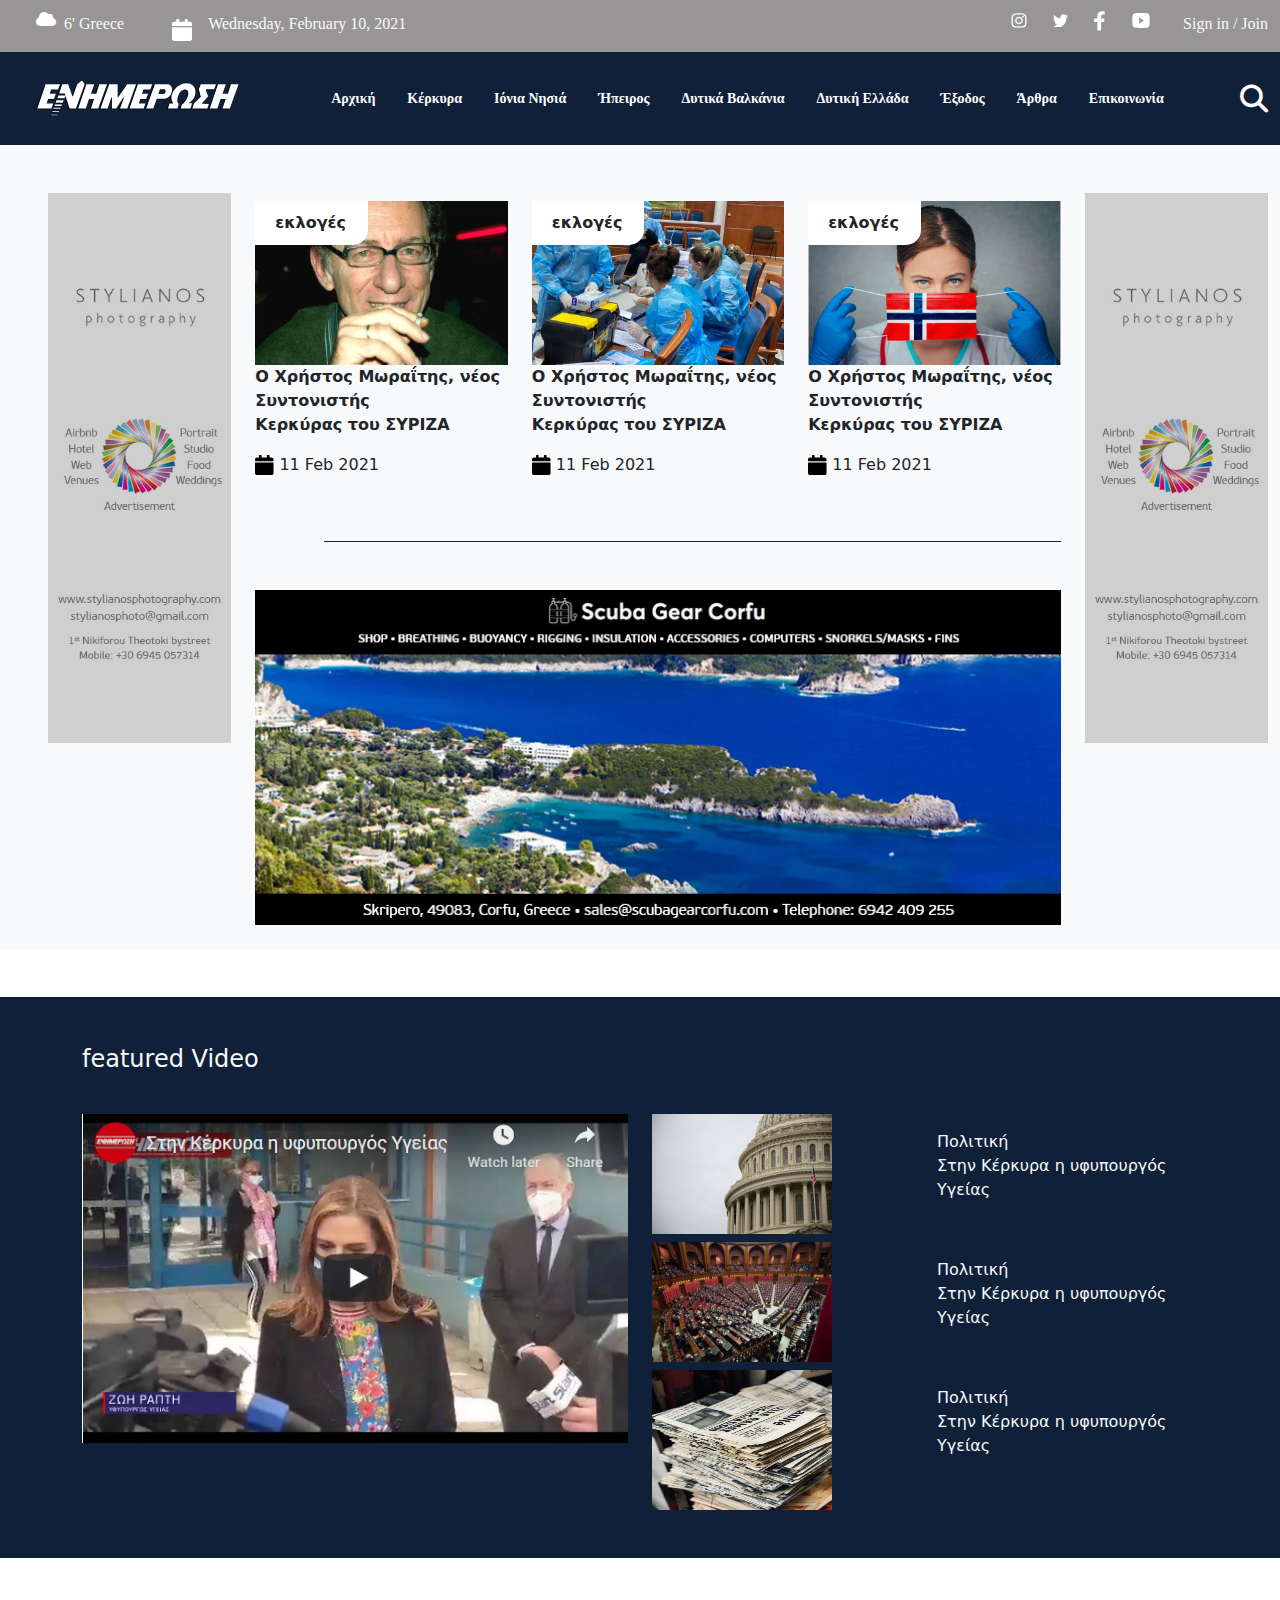
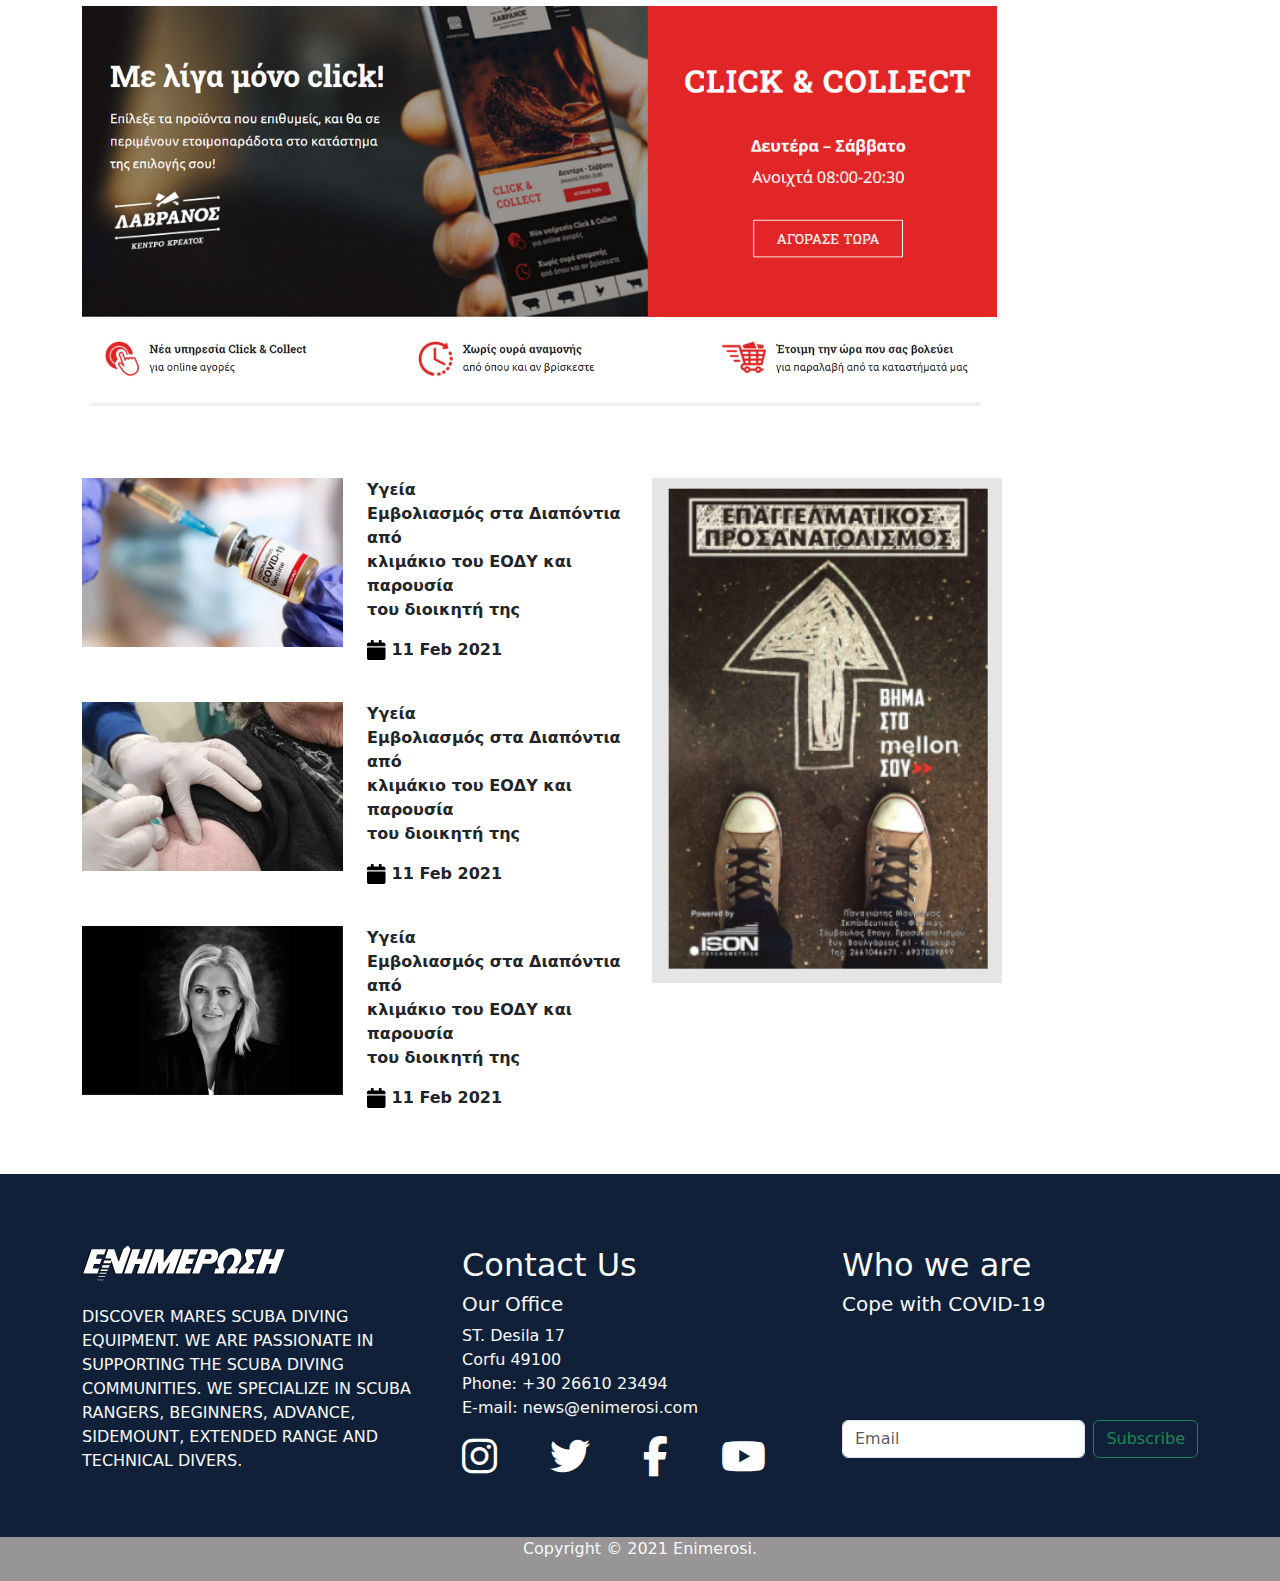
==== index.html @ fe77b01f "new project" ====
<!DOCTYPE html>
<html lang="en">
  <head>
    <meta charset="utf-8" />
    <meta name="viewport" content="width=device-width, initial-scale=1" />
    <title>ENHMEPAEH</title>
    <link href="./css/bootstrap.min.css" rel="stylesheet" />
    <link rel="stylesheet" href="./css/all.min.css" />
    <link rel="stylesheet" href="./css/style.min.css" />
  </head>
  <body>
    <!-- !TOP NAV -->
    <div class="container-fluid top-navbar">
      <div class="row pt-2">
        <div class="col-md-12 col-sm-12 d-flex justify-content-between">
          <div class="col-md-8 col-sm-12 d-flex justify-content-start ps-4">
            <div class="d-flex">
              <span
                ><i class="fa-solid fa-cloud" style="color: #ffffff"></i
              ></span>
              <p class="text-light text-sm-2 ms-2 pt-1">6' Greece</p>
            </div>

            <div class="d-flex ms-5">
              <img src="./images/calander.svg" class="img-fluid align-item-center" alt="">
              <p class="text-light ms-3 pt-1">Wednesday, February 10, 2021</p>
            </div>
          </div>

          <div class="col-md-4 justify-content-end d-md-flex d-none">
            <div class="d-flex justify-content-end">
              <span class="me-4">
                <svg
                  width="20"
                  height="15"
                  viewBox="0 0 22 22"
                  fill="none"
                  xmlns="http://www.w3.org/2000/svg"
                >
                  <path
                    d="M11.0047 5.60937C7.88147 5.60937 5.36228 8.01406 5.36228 10.9953C5.36228 13.9766 7.88147 16.3812 11.0047 16.3812C14.1279 16.3812 16.6471 13.9766 16.6471 10.9953C16.6471 8.01406 14.1279 5.60937 11.0047 5.60937ZM11.0047 14.4969C8.98638 14.4969 7.33638 12.9266 7.33638 10.9953C7.33638 9.06406 8.98147 7.49375 11.0047 7.49375C13.0279 7.49375 14.673 9.06406 14.673 10.9953C14.673 12.9266 13.023 14.4969 11.0047 14.4969ZM18.194 5.38906C18.194 6.0875 17.6047 6.64531 16.8779 6.64531C16.1462 6.64531 15.5618 6.08281 15.5618 5.38906C15.5618 4.69531 16.1511 4.13281 16.8779 4.13281C17.6047 4.13281 18.194 4.69531 18.194 5.38906ZM21.931 6.66406C21.8475 4.98125 21.4449 3.49062 20.1533 2.2625C18.8667 1.03437 17.3051 0.65 15.5422 0.565625C13.7252 0.467187 8.27924 0.467187 6.46228 0.565625C4.70424 0.645312 3.14263 1.02969 1.85112 2.25781C0.559598 3.48594 0.16183 4.97656 0.0734375 6.65937C-0.0296875 8.39375 -0.0296875 13.5922 0.0734375 15.3266C0.15692 17.0094 0.559598 18.5 1.85112 19.7281C3.14263 20.9562 4.69933 21.3406 6.46228 21.425C8.27924 21.5234 13.7252 21.5234 15.5422 21.425C17.3051 21.3453 18.8667 20.9609 20.1533 19.7281C21.44 18.5 21.8426 17.0094 21.931 15.3266C22.0342 13.5922 22.0342 8.39843 21.931 6.66406ZM19.5837 17.1875C19.2007 18.1062 18.4592 18.8141 17.4917 19.1844C16.0431 19.7328 12.6056 19.6062 11.0047 19.6062C9.40379 19.6062 5.96138 19.7281 4.51763 19.1844C3.55513 18.8187 2.81362 18.1109 2.42567 17.1875C1.85112 15.8047 1.98371 12.5234 1.98371 10.9953C1.98371 9.46718 1.85603 6.18125 2.42567 4.80312C2.80871 3.88437 3.55022 3.17656 4.51763 2.80625C5.96629 2.25781 9.40379 2.38437 11.0047 2.38437C12.6056 2.38437 16.048 2.2625 17.4917 2.80625C18.4542 3.17187 19.1958 3.87969 19.5837 4.80312C20.1583 6.18593 20.0257 9.46718 20.0257 10.9953C20.0257 12.5234 20.1583 15.8094 19.5837 17.1875Z"
                    fill="white"
                    height="20"
                  />
                </svg>
              </span>
              <span class="me-4">
                <svg
                  width="15"
                  viewBox="0 0 22 20"
                  fill="none"
                  xmlns="http://www.w3.org/2000/svg"
                >
                  <path
                    d="M19.7386 5.11169C19.7525 5.32488 19.7525 5.53811 19.7525 5.7513C19.7525 12.2538 15.2157 19.7462 6.92386 19.7462C4.36928 19.7462 1.9962 18.9391 0 17.5381C0.362957 17.5838 0.711906 17.599 1.08883 17.599C3.19666 17.599 5.13704 16.8224 6.68654 15.4975C4.7043 15.4518 3.04313 14.0356 2.47079 12.0863C2.75 12.132 3.02917 12.1624 3.32234 12.1624C3.72715 12.1624 4.132 12.1015 4.50888 11.995C2.4429 11.5381 0.893363 9.55839 0.893363 7.16753V7.10664C1.49359 7.47213 2.19162 7.70055 2.93141 7.73097C1.71695 6.8477 0.921293 5.34011 0.921293 3.63452C0.921293 2.72083 1.1446 1.88327 1.53549 1.1523C3.75504 4.13707 7.09135 6.08627 10.8324 6.2995C10.7626 5.93402 10.7207 5.55335 10.7207 5.17263C10.7207 2.46194 12.7309 0.253847 15.2296 0.253847C16.5278 0.253847 17.7004 0.847753 18.524 1.80714C19.543 1.59396 20.5202 1.18277 21.3857 0.619331C21.0506 1.76149 20.3387 2.72088 19.4035 3.32997C20.3109 3.22342 21.1903 2.94925 21.9999 2.56858C21.3858 3.54316 20.618 4.41114 19.7386 5.11169Z"
                    fill="white"
                  />
                </svg>
              </span>

              <span class="me-4">
                <svg
                  width="15"
                  height="20"
                  viewBox="0 0 14 25"
                  fill="none"
                  xmlns="http://www.w3.org/2000/svg"
                >
                  <path
                    d="M12.6978 13.7316L13.3823 9.38812H9.10246V6.56953C9.10246 5.38125 9.70032 4.22297 11.6171 4.22297H13.5628V0.524997C13.5628 0.524997 11.7971 0.23156 10.109 0.23156C6.58444 0.23156 4.28063 2.31187 4.28063 6.07781V9.38812H0.362793V13.7316H4.28063V24.2316H9.10246V13.7316H12.6978Z"
                    fill="white"
                  />
                </svg>
              </span>

              <span class="me-4">
                <svg
                  width="20"
                  height="15"
                  viewBox="0 0 22 18"
                  fill="none"
                  xmlns="http://www.w3.org/2000/svg"
                >
                  <path
                    d="M20.9937 2.81639C20.7538 1.7078 20.047 0.834707 19.1495 0.53841C17.5228 3.8147e-06 11 3.8147e-06 11 3.8147e-06C11 3.8147e-06 4.47711 3.8147e-06 2.85037 0.53841C1.95291 0.834754 1.24609 1.7078 1.00619 2.81639C0.570312 4.82578 0.570312 9.01819 0.570312 9.01819C0.570312 9.01819 0.570312 13.2106 1.00619 15.22C1.24609 16.3286 1.95291 17.1653 2.85037 17.4616C4.47711 18 11 18 11 18C11 18 17.5228 18 19.1495 17.4616C20.047 17.1653 20.7538 16.3286 20.9937 15.22C21.4296 13.2106 21.4296 9.01819 21.4296 9.01819C21.4296 9.01819 21.4296 4.82578 20.9937 2.81639ZM8.8666 12.8246V5.2118L14.3184 9.01828L8.8666 12.8246Z"
                    fill="white"
                  />
                </svg>
              </span>
            </div>

            <div class="d-flex ms-2 d-flex">
                <img src="./images/sign-in.svg" class="img-fluid" alt="">
              
              <p class="text-light pt-1">Sign in / Join</p>
            </div>
          </div>
        </div>
      </div>
    </div>

    
<!-- !NAVBAR -->
    <nav class="navbar navbar-expand-lg p-0 ps-4 pt-4 pb-4">
      <div class="container-fluid">
        <a class="navbar-brand" href="#"
          ><img src="./images/logo.svg" class="img-fluid" alt="">
        </a>
        <button
          class="navbar-toggler"
          type="button"
          data-bs-toggle="collapse"
          data-bs-target="#navbarSupportedContent"
          aria-controls="navbarSupportedContent"
          aria-expanded="false"
          aria-label="Toggle navigation"
        >
          <span class="navbar-toggler-icon"
            ><i class="fa-solid fa-bars" style="color: #ffffff"></i
          ></span>
        </button>
        <div class="collapse navbar-collapse" id="navbarSupportedContent">
          <ul class="navbar-nav m-auto mb-2 mb-lg-0">
            <li class="nav-item">
              <a class="nav-link active pe-4" aria-current="page" href="#"
                >Αρχική</a
              >
            </li>
            <li class="nav-item">
              <a class="nav-link active pe-4" aria-current="page" href="#"
                >Κέρκυρα</a
              >
            </li>
            <li class="nav-item">
              <a class="nav-link active pe-4" aria-current="page" href="#"
                >Ιόνια Νησιά</a
              >
            </li>
            <li class="nav-item text-light">
              <a class="nav-link active pe-4" aria-current="page" href="#"
                >Ήπειρος</a
              >
            </li>
            <li class="nav-item text-light">
              <a class="nav-link active pe-4" aria-current="page" href="#"
                >Δυτικά Βαλκάνια</a
              >
            </li>
            <li class="nav-item text-light">
              <a class="nav-link active pe-4" aria-current="page" href="#"
                >Δυτική Ελλάδα</a
              >
            </li>
            <li class="nav-item text-light">
              <a class="nav-link active pe-4" aria-current="page" href="#"
                >Έξοδος</a
              >
            </li>
            <li class="nav-item text-light">
              <a class="nav-link active pe-4" aria-current="page" href="#"
                >Άρθρα</a
              >
            </li>
            <li class="nav-item text-light">
              <a class="nav-link active" aria-current="page" href="#"
                >Επικοινωνία</a
              >
            </li>
          </ul>
          <form class="d-flex search-icon" role="search">
            <!-- <button class="btn btn-outline-success" type="submit">
                SIGN UP FREE
            </button> -->
            <i class="fa-solid fa-magnifying-glass" style="color: #ffffff"></i>
          </form>
        </div>
      </div>
    </nav>

    <!-- !HERO SECTION -->

    <div class="container-fluid bg-light pt-5 ps-5">
      
        <div class="row">
          <div class="side-first-img col-md-2 col-12">
            <img src="./images/side-images.png" class="img-fluid" alt=""/>
            
                
          </div>
          
          <div class="col-md-8 pb-4">
            <div class="row">
                <div class="  col-md-4 pt-2 ">
                    <div class="man-img postion-relative">
                        <img src="./images/man-img.png" class="man-img-img img-fluid " alt="">
                          
                        <p class="man-text postion-absolute">εκλογές</p>
                    </div>
                    

                    <p class="fw-bolder">Ο Χρήστος Μωραΐτης, νέος Συντονιστής <br> Κερκύρας του ΣΥΡΙΖΑ</p>
                    <p> <span>
                        <img src="./images/calander-black.svg" class="img-fluid" alt="">
                        11 Feb 2021</p> </span> 
                </div>
                <div class="doc-img col-md-4 pt-2">
                    
                    <div class="man-img postion-relative">
                        <img src="./images/doctor-group.png" class="img-fluid" alt="">
                          
                        <p class="man-text postion-absolute">εκλογές</p>
                    </div>
                    

                    <p class="fw-bolder">Ο Χρήστος Μωραΐτης, νέος Συντονιστής <br> Κερκύρας του ΣΥΡΙΖΑ</p>
                    <p> <span>
                        <img src="./images/calander-black.svg" class="img-fluid" alt="">
                        11 Feb 2021</p> </span> 

                </div>
                <div class="doc-mask col-md-4 pt-2">
                    
                    <div class="man-img postion-relative">
                        <img src="./images/doctor-mask.png" class="img-fluid" alt="">
                          
                        <p class="man-text postion-absolute">εκλογές</p>
                    </div>
                    

                    <p class="fw-bolder">Ο Χρήστος Μωραΐτης, νέος Συντονιστής <br> Κερκύρας του ΣΥΡΙΖΑ</p>
                    <p> <span>
                        <svg width="19" height="20" viewBox="0 0 19 20" fill="none" xmlns="http://www.w3.org/2000/svg">
                        <path d="M0.496072 7.5H18.024C18.2968 7.5 18.52 7.71094 18.52 7.96875V18.125C18.52 19.1602 17.6312 20 16.5357 20H1.98429C0.888796 20 0 19.1602 0 18.125V7.96875C0 7.71094 0.223232 7.5 0.496072 7.5ZM18.52 5.78125V4.375C18.52 3.33984 17.6312 2.5 16.5357 2.5H14.5514V0.46875C14.5514 0.210938 14.3282 0 14.0554 0H12.4018C12.129 0 11.9057 0.210938 11.9057 0.46875V2.5H6.6143V0.46875C6.6143 0.210938 6.39106 0 6.11822 0H4.46465C4.19181 0 3.96858 0.210938 3.96858 0.46875V2.5H1.98429C0.888796 2.5 0 3.33984 0 4.375V5.78125C0 6.03906 0.223232 6.25 0.496072 6.25H18.024C18.2968 6.25 18.52 6.03906 18.52 5.78125Z" fill="black"/>
                        </svg>
                        11 Feb 2021</p> </span>
                    
                </div>
            </div>
            <div class="row pt-5">
                <div class="col-md-1"></div>
                <div class="col-md-11">

                    <div class="border-top border-dark d-none d-md-block pt-5">
                </div>
            </div>
            </div>
                <div class="row">
                    <div class="beach col-md-12 ">
                    <img src="./images/beach-img.png" class="img-fluid" alt="">
                </div>
            </div>
        </div>
          <div class="col-md-2 d-none d-md-block ">
            <img src="./images/side-images.png" alt="" class="img-fluid" />
          </div>
        </div>
    </div>
</div>

<!--!FEATURED VIDEO -->
<div class="featured-video container-fluid mt-5">
    <div class="container pt-5 pb-5">

        <div class="row justify-content-center">
            <div class="col-md-12">
                <h4 class="text-light">featured Video</h4>
                
                <div class="row pt-4">
                    <div class="iframe col-md-6 justify-content-end pt-2">
                        <img src="./images/fi-ifram-img.png" class="img-fluid" alt="">
                    </div>

                    <div class="col-md-6 ">
                        <div class="ifram-side-img row justify-content-center">
                            <div class="first-img col-md-6 col-sm-6 col-6  pt-2">
                                <img src="./images/fv-first-img.jpeg" class="img-fluid" alt="">
                            </div>
                            <div class="col-md-6 col-sm-6 col-6 pt-4">
                                <p class="text-light">Πολιτική <br> Στην Κέρκυρα η υφυπουργός Υγείας</p>

                            </div>
                        </div>
                        <div class="row justify-content-center">
                            <div class="second-img col-md-6 col-6 pt-2">
                                <img src="./images/fv-second-img.jpeg" class="img-fluid" alt="">
                            </div>
                            <div class="col-md-6 col-6 pt-4">
                                <p class="text-light">Πολιτική <br> Στην Κέρκυρα η υφυπουργός Υγείας</p>

                            </div>
                        </div>
                        <div class="row justify-content-center">
                            <div class="third-img col-md-6 pt-2 col-6">
                                <img src="./images/fv-third-img.jpeg" class="img-fluid" alt="">
                            </div>
                            <div class="col-md-6 col-6 pt-4">
                                <p class="text-light">Πολιτική <br> Στην Κέρκυρα η υφυπουργός Υγείας</p>

                            </div>
                        </div>
                    </div>
                </div>
            </div>
        </div>

           
                
                
        </div>
    </div>

    <!-- !Click & Collect -->
    
<div class="container pt-5">
    <div class="row">
        <div class="col-md-10 col-12">
            <img src="./images/click-n-collect.png" class="img-fluid" alt="">
        </div>
    </div>
</div>    

<!-- TODOborder-top -->
<div class="container border-dark barder-top pt-4 pb-5"></div>

<!-- !Vaccinations -->
<div class="container pb-5">
    <div class="row ">
        <div class="col-md-6">
            <div class="row">
                <div class="col-md-6 col-6">
                    <img src="./images/vaccination.png" class="img-fluid" alt="">
                </div>
                <div class="col-md-6 col-6 fw-bolder">
                    <p>Υγεία <br>
                    Εμβολιασμός στα Διαπόντια από <br> κλιμάκιο του ΕΟΔΥ και παρουσία <br>του διοικητή της</p>
                    
                    <p> <span>
                        <svg width="19" height="20" viewBox="0 0 19 20" fill="none" xmlns="http://www.w3.org/2000/svg">
                        <path d="M0.496072 7.5H18.024C18.2968 7.5 18.52 7.71094 18.52 7.96875V18.125C18.52 19.1602 17.6312 20 16.5357 20H1.98429C0.888796 20 0 19.1602 0 18.125V7.96875C0 7.71094 0.223232 7.5 0.496072 7.5ZM18.52 5.78125V4.375C18.52 3.33984 17.6312 2.5 16.5357 2.5H14.5514V0.46875C14.5514 0.210938 14.3282 0 14.0554 0H12.4018C12.129 0 11.9057 0.210938 11.9057 0.46875V2.5H6.6143V0.46875C6.6143 0.210938 6.39106 0 6.11822 0H4.46465C4.19181 0 3.96858 0.210938 3.96858 0.46875V2.5H1.98429C0.888796 2.5 0 3.33984 0 4.375V5.78125C0 6.03906 0.223232 6.25 0.496072 6.25H18.024C18.2968 6.25 18.52 6.03906 18.52 5.78125Z" fill="black"/>
                        </svg>
                        11 Feb 2021</p> </span>
                </div>
            </div>

            <div class="row pt-4">
                <div class="col-md-6 col-6">
                    <img src="./images/injection.png" class="img-fluid" alt="">
                </div>
                <div class="col-md-6 fw-bolder col-6">
                    <p>Υγεία <br>
                    Εμβολιασμός στα Διαπόντια από <br> κλιμάκιο του ΕΟΔΥ και παρουσία <br>του διοικητή της</p>
                    
                    <p> <span>
                        <svg width="19" height="20" viewBox="0 0 19 20" fill="none" xmlns="http://www.w3.org/2000/svg">
                        <path d="M0.496072 7.5H18.024C18.2968 7.5 18.52 7.71094 18.52 7.96875V18.125C18.52 19.1602 17.6312 20 16.5357 20H1.98429C0.888796 20 0 19.1602 0 18.125V7.96875C0 7.71094 0.223232 7.5 0.496072 7.5ZM18.52 5.78125V4.375C18.52 3.33984 17.6312 2.5 16.5357 2.5H14.5514V0.46875C14.5514 0.210938 14.3282 0 14.0554 0H12.4018C12.129 0 11.9057 0.210938 11.9057 0.46875V2.5H6.6143V0.46875C6.6143 0.210938 6.39106 0 6.11822 0H4.46465C4.19181 0 3.96858 0.210938 3.96858 0.46875V2.5H1.98429C0.888796 2.5 0 3.33984 0 4.375V5.78125C0 6.03906 0.223232 6.25 0.496072 6.25H18.024C18.2968 6.25 18.52 6.03906 18.52 5.78125Z" fill="black"/>
                        </svg>
                        11 Feb 2021</p> </span>
                </div>
            </div>

            <div class="row pt-4">
                <div class="col-md-6 col-6">
                    <img src="./images/female-vaccine.png" class="img-fluid" alt="">
                </div>
                <div class="col-md-6 fw-bolder col-6">
                    <p>Υγεία <br>
                    Εμβολιασμός στα Διαπόντια από <br> κλιμάκιο του ΕΟΔΥ και παρουσία <br>του διοικητή της</p>
                    
                    <p> <span>
                        <svg width="19" height="20" viewBox="0 0 19 20" fill="none" xmlns="http://www.w3.org/2000/svg">
                        <path d="M0.496072 7.5H18.024C18.2968 7.5 18.52 7.71094 18.52 7.96875V18.125C18.52 19.1602 17.6312 20 16.5357 20H1.98429C0.888796 20 0 19.1602 0 18.125V7.96875C0 7.71094 0.223232 7.5 0.496072 7.5ZM18.52 5.78125V4.375C18.52 3.33984 17.6312 2.5 16.5357 2.5H14.5514V0.46875C14.5514 0.210938 14.3282 0 14.0554 0H12.4018C12.129 0 11.9057 0.210938 11.9057 0.46875V2.5H6.6143V0.46875C6.6143 0.210938 6.39106 0 6.11822 0H4.46465C4.19181 0 3.96858 0.210938 3.96858 0.46875V2.5H1.98429C0.888796 2.5 0 3.33984 0 4.375V5.78125C0 6.03906 0.223232 6.25 0.496072 6.25H18.024C18.2968 6.25 18.52 6.03906 18.52 5.78125Z" fill="black"/>
                        </svg>
                        11 Feb 2021</p> </span>
                </div>
            </div>
        </div>
        <div class="img-sign col-md-6 col-12 col-sm-12">
            <img src="./images/shoes-with-sign.png" class="img-fluid" alt="">
        </div>
    </div>
</div>

<!-- !footer links -->
<div class=" footer-links container-fluid pt-5 pb-5">
    <div class="container">

        <div class="row">
            <div class="col-md-4 pt-4">
                <span><svg
                    width="203"
                    height="35"
                    viewBox="0 0 203 35"
                    fill="none"
                    xmlns="http://www.w3.org/2000/svg"
                    >
                    <path
                    opacity="0.8"
                    d="M20.7176 9.21743L22.7763 3.86434H8.36901L0 28.1518H14.1319L15.9152 23.2117H9.32949L10.8407 18.6846H16.6035L18.5245 13.4692H12.4863L13.8598 9.07976L20.7176 9.21743Z"
                  fill="black"
                />
                <path
                opacity="0.8"
                d="M112.924 9.21743L114.983 3.86434H100.576L92.2065 28.1518H106.338L108.122 23.2117H101.536L103.047 18.6846H108.81L110.731 13.4692H104.693L106.066 9.07976L112.924 9.21743Z"
                fill="black"
                />
                <path
                  opacity="0.8"
                  d="M40.8877 28.1518H48.4819L51.7283 18.5469H56.8061L53.6045 28.1518H60.9234L69.7022 3.86434H62.0183L59.0024 13.4692H53.6493L56.9438 3.86434H49.1222L40.8877 28.1518Z"
                  fill="black"
                />
                <path
                opacity="0.8"
                d="M172.474 28.1518H180.068L183.315 18.5469H188.393L185.191 28.1518H192.51L201.289 3.86434H193.605L190.589 13.4692H185.236L188.53 3.86434H180.709L172.474 28.1518Z"
                fill="black"
                />
                <path
                  opacity="0.8"
                  d="M63.1519 28.1518L71.8987 3.86434H80.3381V16.8661H80.8536L89.9077 3.86434H98.757L90.0102 28.1518H82.7041L86.7189 17.484H85.8192L78.8974 28.1518H74.5752L74.6776 17.071H74.095L70.253 28.1518H63.1519Z"
                  fill="black"
                />
                <path
                  opacity="0.8"
                  d="M134.372 6.84184C133.831 5.53238 132.636 3.9828 130.011 3.86434H117.592L108.88 28.1518H115.946L119.513 18.4605H125.891C128.128 18.4832 130.29 17.6506 131.935 16.1329C133.334 14.8138 134.57 12.768 134.781 9.62084C134.858 8.67541 134.717 7.72504 134.372 6.84184ZM128.289 11.0936C128.224 11.4862 128.11 11.8692 127.949 12.2333C127.748 12.7155 127.395 13.119 126.944 13.3827C126.589 13.5805 126.188 13.683 125.782 13.6805L121.159 13.7221L122.667 8.80442H126.259C126.549 8.80046 126.838 8.85921 127.104 8.97667C127.37 9.09413 127.607 9.26753 127.8 9.48508C127.993 9.70262 128.137 9.9592 128.222 10.2373C128.307 10.5154 128.33 10.8086 128.292 11.0968L128.289 11.0936Z"
                  fill="black"
                />
                <path
                opacity="0.8"
                  d="M132.342 23.0068L130.696 28.1518H140.119L141.332 24.2426V23.0068C141.332 23.0068 139.478 21.979 140.096 18.6174C140.096 18.6174 141.057 10.8663 146.41 9.36471C146.891 9.21675 147.397 9.16547 147.898 9.21383C148.399 9.26218 148.886 9.40921 149.33 9.64645C150.61 10.3732 151.865 12.1597 150.316 16.5587C149.191 19.667 147.16 22.3668 144.486 24.3098L143.458 28.1518H153.2L154.846 22.9427H151.689L151.894 22.2576C151.894 22.2576 160.442 17.7081 157.567 8.13849C157.182 6.8513 156.385 5.72637 155.297 4.93688C152.951 3.24323 148.171 1.30626 141.111 5.64764C140.602 5.96088 140.123 6.32102 139.68 6.72338C137.439 8.7628 131.269 15.3421 135.704 22.677L135.636 23.0196H132.342V23.0068Z"
                  fill="black"
                />
                <path
                  opacity="0.8"
                  d="M170.005 28.1518H154.913L156.696 23.1444L163.487 16.3506L161.566 8.80443L163.487 3.86434H178.65L176.934 8.80443H168.978L168.36 9.69768L170.899 16.008L164.723 22.7987V23.487L171.584 23.5542L170.005 28.1518Z"
                  fill="black"
                />
                <path
                  opacity="0.8"
                  d="M47.336 3.86434L38.6244 28.1518H32.314L28.4593 16.3186L28.1135 15.2557L28.1039 15.2237L28.0655 15.1148L27.4411 13.1938H21.8159L24.9727 3.86434H30.9405L35.0578 16.008H35.6757L39.9274 3.86434L43.9743 0.64032H45.0724L47.336 3.86434Z"
                  fill="black"
                />
                <path
                  opacity="0.8"
                  d="M28.488 15.1148L28.4272 15.2557L27.7164 16.8725L27.2266 17.9963H19.9653L21.0347 15.1148H28.488Z"
                  fill="black"
                />
                <path
                  opacity="0.8"
                  d="M26.4037 19.9877L25.3856 22.3889H18.3389L19.2289 19.9877H26.4037Z"
                  fill="black"
                />
                <path
                  opacity="0.8"
                  d="M24.6622 24.1049L24.0539 25.5456H17.1704L17.7019 24.1049H24.6622Z"
                  fill="black"
                  />
                <path
                opacity="0.8"
                  d="M23.3015 27.3289L22.8341 28.4271H16.1011L16.5077 27.3289H23.3015Z"
                  fill="black"
                />
                <path
                  opacity="0.8"
                  d="M21.9472 30.5306L21.483 31.4494H14.9165L15.3231 30.5306H21.9472Z"
                  fill="black"
                />
                <path
                  opacity="0.8"
                  d="M20.3239 34.3725L19.9653 35H13.5845L13.8982 34.3725H20.3239Z"
                  fill="black"
                />
                <path
                  opacity="0.8"
                  d="M28.8146 13.3539L28.4592 16.3186L28.1135 15.2557L27.4731 16.8725L28.1039 15.2237L28.1455 15.1148L28.8146 13.3539Z"
                  fill="black"
                />
                <path
                d="M21.9984 8.57711L24.057 3.22402H9.64977L1.28076 27.5114H15.4127L17.196 22.5714H10.6103L12.1214 18.0443H17.8843L19.8053 12.8289H13.767L15.1405 8.43944L21.9984 8.57711Z"
                fill="white"
                />
                <path
                  d="M114.204 8.57711L116.263 3.22402H101.856L93.4868 27.5114H107.619L109.402 22.5714H102.816L104.327 18.0443H110.09L112.011 12.8289H105.973L107.347 8.43944L114.204 8.57711Z"
                  fill="white"
                />
                <path
                d="M42.1685 27.5114H49.7627L53.0091 17.9066H58.0869L54.8852 27.5114H62.2041L70.983 3.22402H63.2991L60.2832 12.8289H54.9301L58.2245 3.22402H50.403L42.1685 27.5114Z"
                  fill="white"
                />
                <path
                  d="M173.754 27.5114H181.349L184.595 17.9066H189.673L186.471 27.5114H193.79L202.569 3.22402H194.885L191.869 12.8289H186.516L189.81 3.22402H181.989L173.754 27.5114Z"
                  fill="white"
                />
                <path
                  d="M64.4326 27.5114L73.1794 3.22402H81.6189V16.2258H82.1343L91.1885 3.22402H100.038L91.2909 27.5114H83.9849L87.9997 16.8437H87.1L80.1781 27.5114H75.856L75.9584 16.4307H75.3757L71.5338 27.5114H64.4326Z"
                  fill="white"
                />
                <path
                  d="M135.652 6.20152C135.111 4.89206 133.917 3.34248 131.292 3.22402H118.873L110.161 27.5114H117.227L120.794 17.8202H127.171C129.409 17.8428 131.571 17.0103 133.216 15.4926C134.615 14.1735 135.851 12.1277 136.062 8.98052C136.138 8.03509 135.998 7.08472 135.652 6.20152ZM129.569 10.4533C129.505 10.8459 129.391 11.2289 129.23 11.593C129.029 12.0752 128.676 12.4787 128.225 12.7424C127.869 12.9401 127.469 13.0427 127.062 13.0402L122.439 13.0818L123.947 8.1641H127.539C127.83 8.16014 128.118 8.21889 128.384 8.33635C128.65 8.45381 128.888 8.62721 129.081 8.84476C129.274 9.0623 129.418 9.31888 129.502 9.597C129.587 9.87513 129.611 10.1683 129.573 10.4565L129.569 10.4533Z"
                  fill="white"
                />
                <path
                  d="M133.623 22.3664L131.977 27.5114H141.399L142.613 23.6023V22.3664C142.613 22.3664 140.759 21.3387 141.377 17.977C141.377 17.977 142.337 10.2259 147.691 8.72438C148.172 8.57643 148.678 8.52515 149.179 8.5735C149.68 8.62186 150.166 8.76889 150.61 9.00612C151.891 9.73289 153.146 11.5194 151.597 15.9184C150.471 19.0267 148.441 21.7265 145.766 23.6695L144.739 27.5114H154.481L156.127 22.3024H152.97L153.175 21.6173C153.175 21.6173 161.723 17.0678 158.848 7.49817C158.463 6.21097 157.665 5.08605 156.578 4.29656C154.231 2.60291 149.451 0.665934 142.392 5.00732C141.882 5.32056 141.403 5.6807 140.961 6.08305C138.72 8.12248 132.55 14.7018 136.984 22.0367L136.917 22.3792H133.623V22.3664Z"
                  fill="white"
                />
                <path
                  d="M171.286 27.5114H156.194L157.977 22.5041L164.768 15.7103L162.847 8.16411L164.768 3.22402H179.931L178.215 8.16411H170.259L169.641 9.05736L172.179 15.3677L166.004 22.1583V22.8467L172.865 22.9139L171.286 27.5114Z"
                  fill="white"
                />
                <path
                  d="M48.6162 3.22402L39.9046 27.5114H33.5943L29.7395 15.6783L29.3938 14.6153L29.3842 14.5833L29.3457 14.4745L28.7214 12.5535H23.0962L26.253 3.22402H32.2208L36.3381 15.3677H36.956L41.2077 3.22402L45.2545 0H46.3527L48.6162 3.22402Z"
                  fill="white"
                />
                <path
                  d="M29.7688 14.4745L29.7079 14.6154L28.9972 16.2322L28.5073 17.3559H21.2461L22.3154 14.4745H29.7688Z"
                  fill="white"
                />
                <path
                  d="M27.6845 19.3473L26.6664 21.7485H19.6196L20.5097 19.3473H27.6845Z"
                  fill="white"
                />
                <path
                  d="M25.9429 23.4646L25.3346 24.9053H18.4512L18.9826 23.4646H25.9429Z"
                  fill="white"
                />
                <path
                  d="M24.5818 26.6886L24.1143 27.7868H17.3813L17.788 26.6886H24.5818Z"
                  fill="white"
                />
                <path
                  d="M23.228 29.8902L22.7638 30.8091H16.1973L16.6039 29.8902H23.228Z"
                  fill="white"
                />
                <path
                  d="M21.6041 33.7322L21.2456 34.3597H14.8647L15.1785 33.7322H21.6041Z"
                  fill="white"
                />
                <path
                  d="M30.0949 12.7136L29.7395 15.6783L29.3937 14.6154L28.7534 16.2322L29.3841 14.5833L29.4258 14.4745L30.0949 12.7136Z"
                  fill="white"
                />
              </svg></span>
              <p class="text-light fw- pt-4">DISCOVER MARES SCUBA DIVING <br> EQUIPMENT. WE ARE PASSIONATE IN <br> SUPPORTING THE SCUBA DIVING <br> COMMUNITIES. WE SPECIALIZE IN SCUBA <br> RANGERS, BEGINNERS, ADVANCE, <br> SIDEMOUNT, EXTENDED RANGE AND <br> TECHNICAL DIVERS.</p>
        </div>
        <div class="col-md-4 text-light pt-4">
            <h2 class=" ">Contact Us</h2>
            <h5>Our Office</h5>
            <p>ST. Desila 17 <br>Corfu 49100 <br> Phone: +30 26610 23494 <br>E-mail: news@enimerosi.com</p>
            <span>
                <i class="fa-brands fa-instagram pe-5 fs-1" style="color: #ffffff;"></i>
                <i class="fa-brands fa-twitter pe-5 fs-1" style="color: #ffffff;"></i>
                <i class="fa-brands fa-facebook-f pe-5 fs-1" style="color: #ffffff;"></i>
                <i class="fa-brands fa-youtube fs-1" style="color: #ffffff;"></i>

            </span>

        </div>
        <div class="col-md-4 text-light pt-4">
            <h2 >Who we are</h2>
            <h5 class="pb-5">Cope with COVID-19</h5>
            <span>
                  <form class="d-flex pt-5" role="search">
                    <input class="form-control me-2 pe-0 ms-0" type="Email" placeholder="Email" aria-label="Search">
                    <button class="btn btn-outline-success" type="submit">Subscribe</button>
                  </form>
                </span>
        </div>
    </div>
</div>
</div>

<!-- !footer -->
<div class="footer container-fluid pb-1">
    <p class="text-light justify-content-center text-center">Copyright © 2021 Εnimerosi.</p>

</div>
<script src="./JS/bootstrap.js">

</script>
  </body>
  </html>
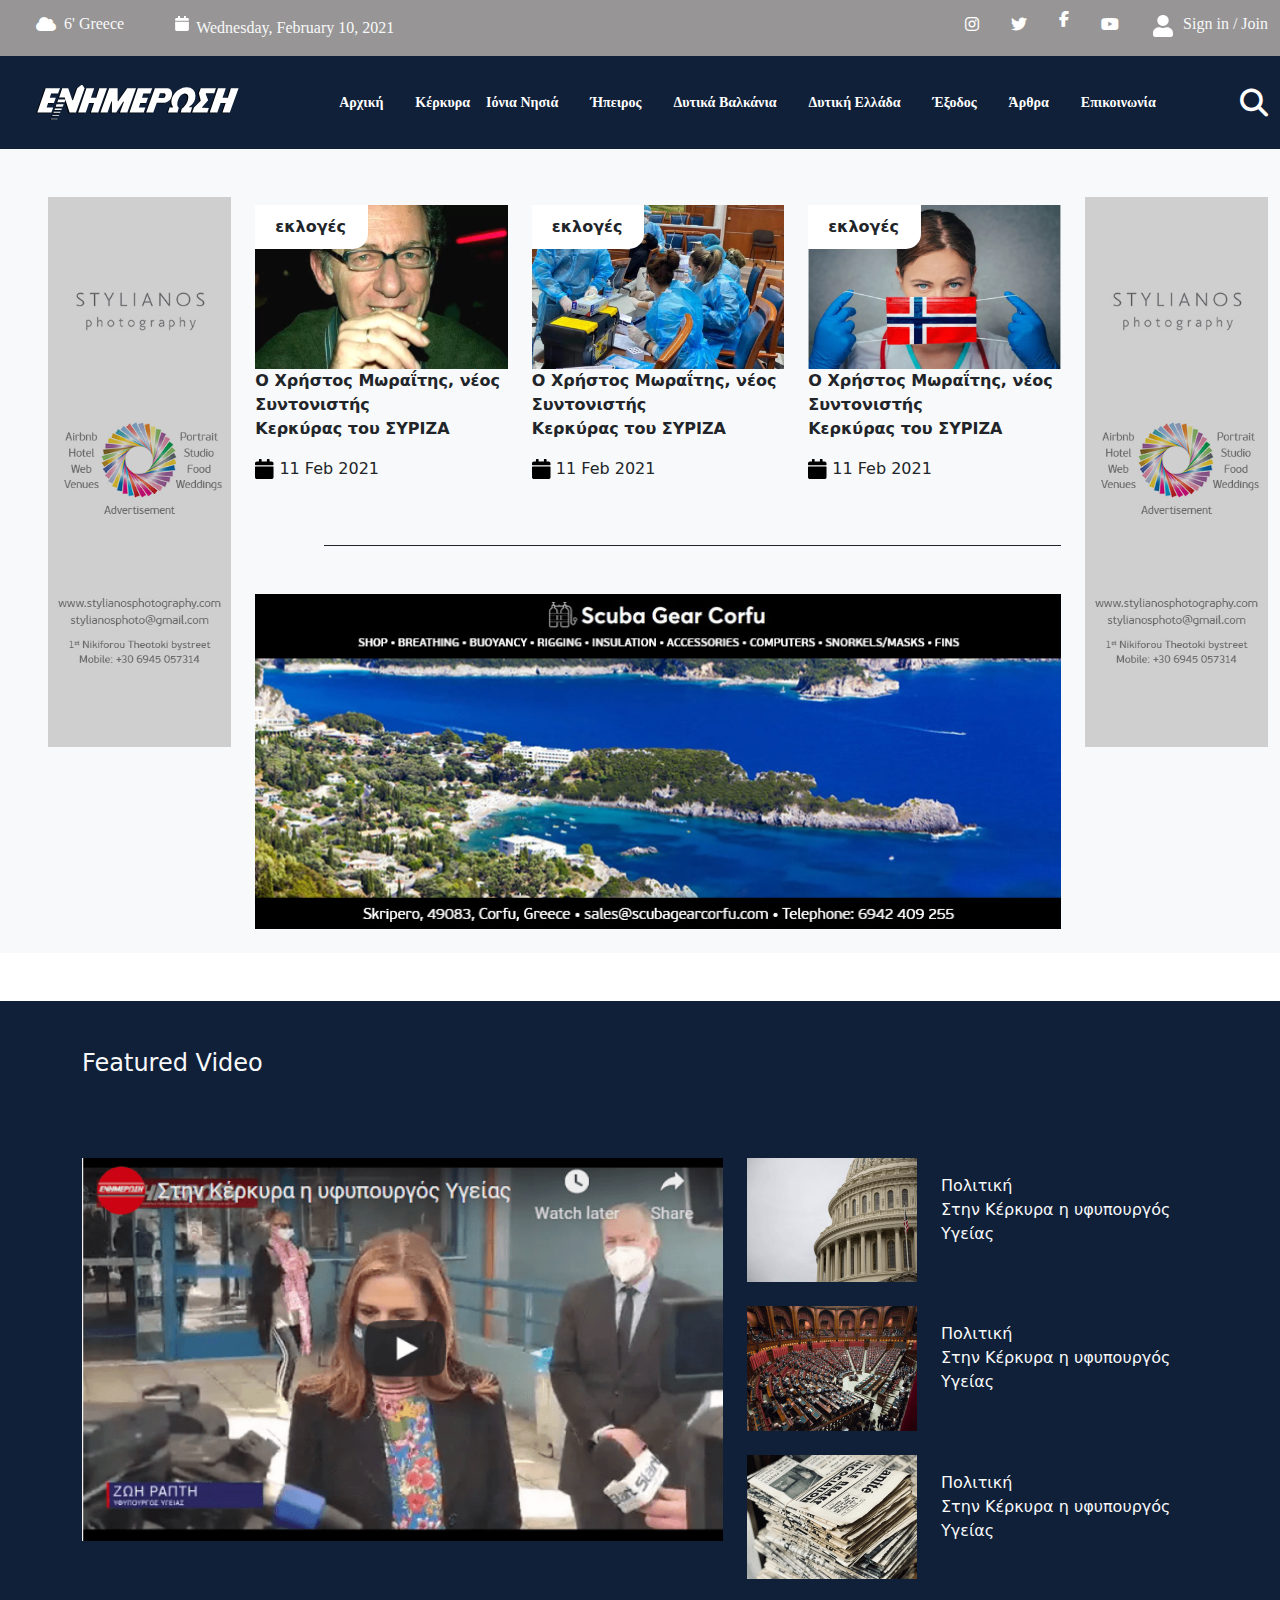
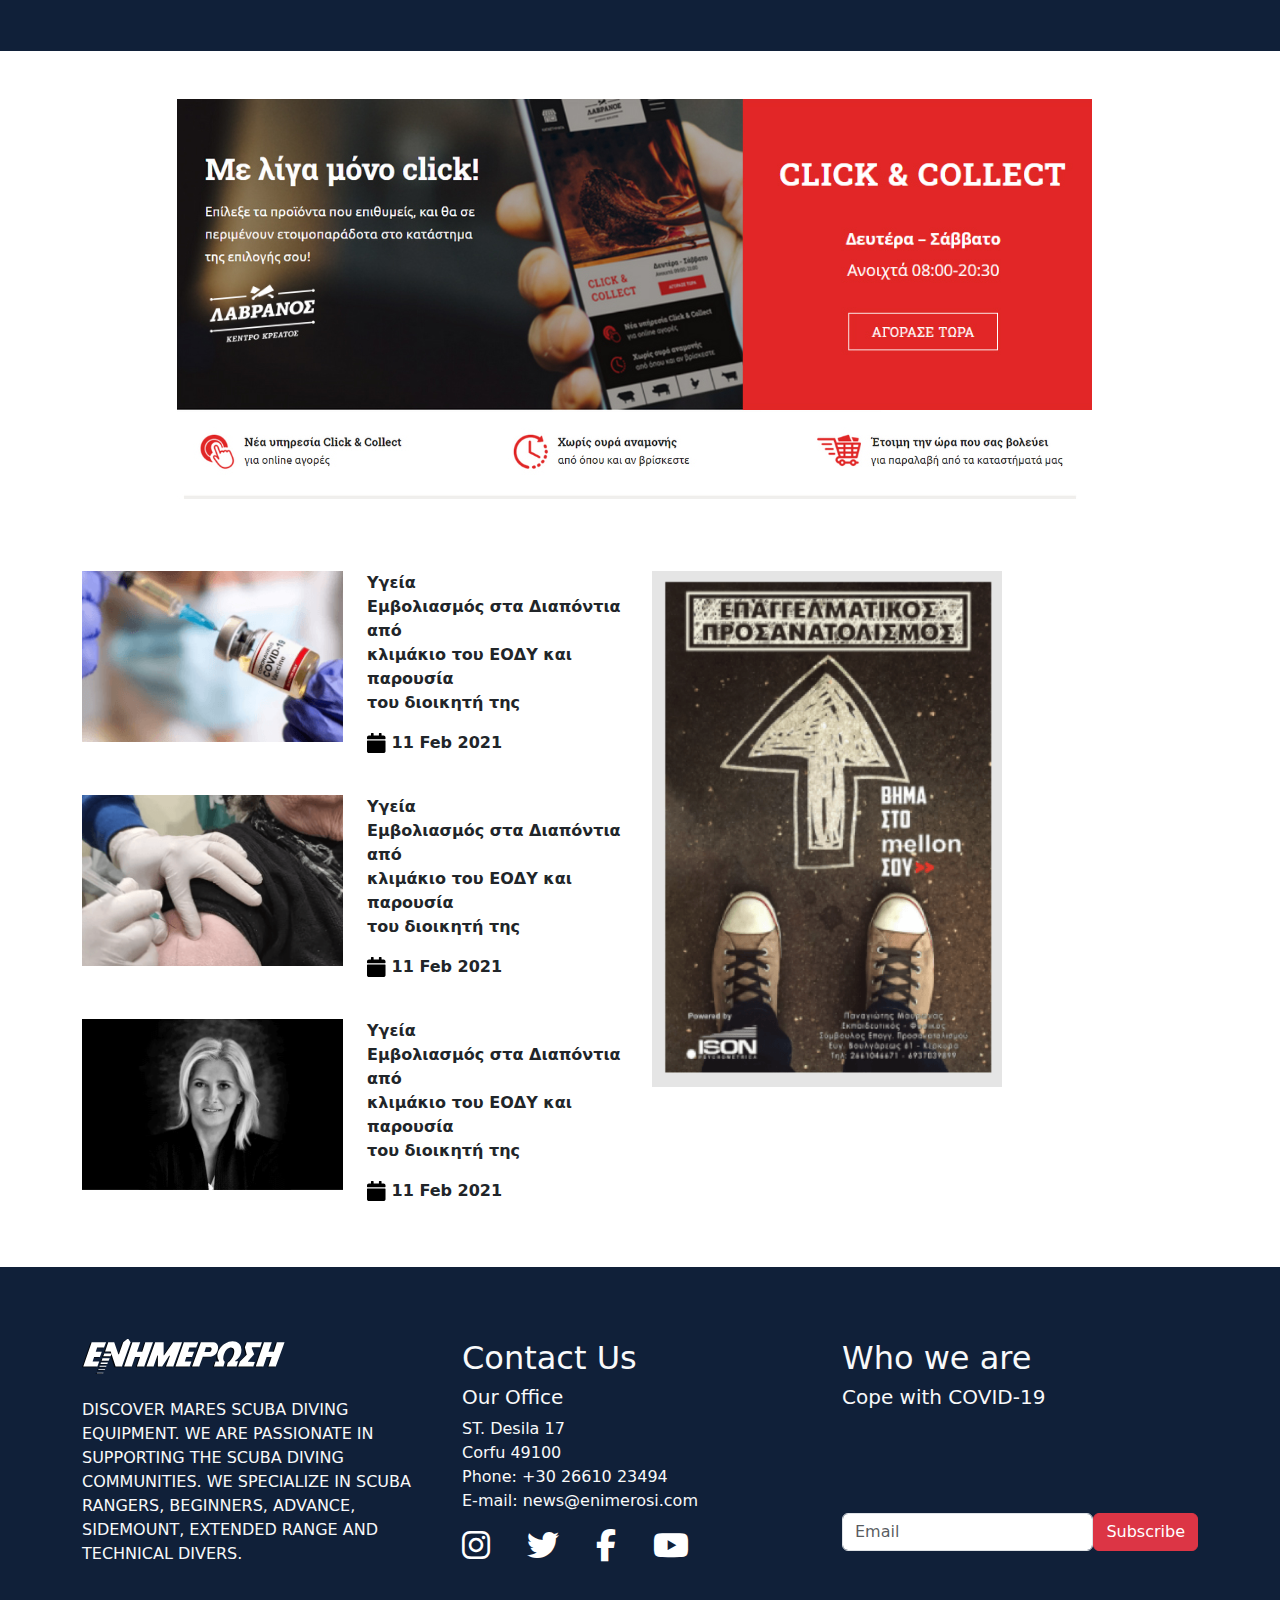
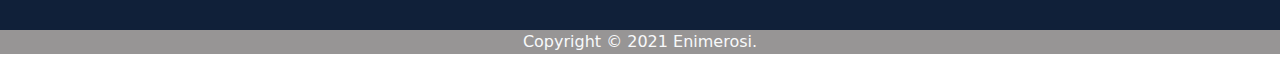
==== commit c0070c1b: "This is some changing in top navbar and css" ====
--- a/index.html
+++ b/index.html
@@ -1,580 +1,418 @@
 <!DOCTYPE html>
 <html lang="en">
-  <head>
+
+<head>
     <meta charset="utf-8" />
     <meta name="viewport" content="width=device-width, initial-scale=1" />
     <title>ENHMEPAEH</title>
     <link href="./css/bootstrap.min.css" rel="stylesheet" />
     <link rel="stylesheet" href="./css/all.min.css" />
     <link rel="stylesheet" href="./css/style.min.css" />
-  </head>
-  <body>
+</head>
+
+<body>
     <!-- !TOP NAV -->
     <div class="container-fluid top-navbar">
-      <div class="row pt-2">
-        <div class="col-md-12 col-sm-12 d-flex justify-content-between">
-          <div class="col-md-8 col-sm-12 d-flex justify-content-start ps-4">
-            <div class="d-flex">
-              <span
-                ><i class="fa-solid fa-cloud" style="color: #ffffff"></i
-              ></span>
-              <p class="text-light text-sm-2 ms-2 pt-1">6' Greece</p>
-            </div>
-
-            <div class="d-flex ms-5">
-              <img src="./images/calander.svg" class="img-fluid align-item-center" alt="">
-              <p class="text-light ms-3 pt-1">Wednesday, February 10, 2021</p>
-            </div>
-          </div>
-
-          <div class="col-md-4 justify-content-end d-md-flex d-none">
-            <div class="d-flex justify-content-end">
-              <span class="me-4">
-                <svg
-                  width="20"
-                  height="15"
-                  viewBox="0 0 22 22"
-                  fill="none"
-                  xmlns="http://www.w3.org/2000/svg"
-                >
-                  <path
-                    d="M11.0047 5.60937C7.88147 5.60937 5.36228 8.01406 5.36228 10.9953C5.36228 13.9766 7.88147 16.3812 11.0047 16.3812C14.1279 16.3812 16.6471 13.9766 16.6471 10.9953C16.6471 8.01406 14.1279 5.60937 11.0047 5.60937ZM11.0047 14.4969C8.98638 14.4969 7.33638 12.9266 7.33638 10.9953C7.33638 9.06406 8.98147 7.49375 11.0047 7.49375C13.0279 7.49375 14.673 9.06406 14.673 10.9953C14.673 12.9266 13.023 14.4969 11.0047 14.4969ZM18.194 5.38906C18.194 6.0875 17.6047 6.64531 16.8779 6.64531C16.1462 6.64531 15.5618 6.08281 15.5618 5.38906C15.5618 4.69531 16.1511 4.13281 16.8779 4.13281C17.6047 4.13281 18.194 4.69531 18.194 5.38906ZM21.931 6.66406C21.8475 4.98125 21.4449 3.49062 20.1533 2.2625C18.8667 1.03437 17.3051 0.65 15.5422 0.565625C13.7252 0.467187 8.27924 0.467187 6.46228 0.565625C4.70424 0.645312 3.14263 1.02969 1.85112 2.25781C0.559598 3.48594 0.16183 4.97656 0.0734375 6.65937C-0.0296875 8.39375 -0.0296875 13.5922 0.0734375 15.3266C0.15692 17.0094 0.559598 18.5 1.85112 19.7281C3.14263 20.9562 4.69933 21.3406 6.46228 21.425C8.27924 21.5234 13.7252 21.5234 15.5422 21.425C17.3051 21.3453 18.8667 20.9609 20.1533 19.7281C21.44 18.5 21.8426 17.0094 21.931 15.3266C22.0342 13.5922 22.0342 8.39843 21.931 6.66406ZM19.5837 17.1875C19.2007 18.1062 18.4592 18.8141 17.4917 19.1844C16.0431 19.7328 12.6056 19.6062 11.0047 19.6062C9.40379 19.6062 5.96138 19.7281 4.51763 19.1844C3.55513 18.8187 2.81362 18.1109 2.42567 17.1875C1.85112 15.8047 1.98371 12.5234 1.98371 10.9953C1.98371 9.46718 1.85603 6.18125 2.42567 4.80312C2.80871 3.88437 3.55022 3.17656 4.51763 2.80625C5.96629 2.25781 9.40379 2.38437 11.0047 2.38437C12.6056 2.38437 16.048 2.2625 17.4917 2.80625C18.4542 3.17187 19.1958 3.87969 19.5837 4.80312C20.1583 6.18593 20.0257 9.46718 20.0257 10.9953C20.0257 12.5234 20.1583 15.8094 19.5837 17.1875Z"
-                    fill="white"
-                    height="20"
-                  />
-                </svg>
-              </span>
-              <span class="me-4">
-                <svg
-                  width="15"
-                  viewBox="0 0 22 20"
-                  fill="none"
-                  xmlns="http://www.w3.org/2000/svg"
-                >
-                  <path
-                    d="M19.7386 5.11169C19.7525 5.32488 19.7525 5.53811 19.7525 5.7513C19.7525 12.2538 15.2157 19.7462 6.92386 19.7462C4.36928 19.7462 1.9962 18.9391 0 17.5381C0.362957 17.5838 0.711906 17.599 1.08883 17.599C3.19666 17.599 5.13704 16.8224 6.68654 15.4975C4.7043 15.4518 3.04313 14.0356 2.47079 12.0863C2.75 12.132 3.02917 12.1624 3.32234 12.1624C3.72715 12.1624 4.132 12.1015 4.50888 11.995C2.4429 11.5381 0.893363 9.55839 0.893363 7.16753V7.10664C1.49359 7.47213 2.19162 7.70055 2.93141 7.73097C1.71695 6.8477 0.921293 5.34011 0.921293 3.63452C0.921293 2.72083 1.1446 1.88327 1.53549 1.1523C3.75504 4.13707 7.09135 6.08627 10.8324 6.2995C10.7626 5.93402 10.7207 5.55335 10.7207 5.17263C10.7207 2.46194 12.7309 0.253847 15.2296 0.253847C16.5278 0.253847 17.7004 0.847753 18.524 1.80714C19.543 1.59396 20.5202 1.18277 21.3857 0.619331C21.0506 1.76149 20.3387 2.72088 19.4035 3.32997C20.3109 3.22342 21.1903 2.94925 21.9999 2.56858C21.3858 3.54316 20.618 4.41114 19.7386 5.11169Z"
-                    fill="white"
-                  />
-                </svg>
-              </span>
-
-              <span class="me-4">
-                <svg
-                  width="15"
-                  height="20"
-                  viewBox="0 0 14 25"
-                  fill="none"
-                  xmlns="http://www.w3.org/2000/svg"
-                >
-                  <path
-                    d="M12.6978 13.7316L13.3823 9.38812H9.10246V6.56953C9.10246 5.38125 9.70032 4.22297 11.6171 4.22297H13.5628V0.524997C13.5628 0.524997 11.7971 0.23156 10.109 0.23156C6.58444 0.23156 4.28063 2.31187 4.28063 6.07781V9.38812H0.362793V13.7316H4.28063V24.2316H9.10246V13.7316H12.6978Z"
-                    fill="white"
-                  />
-                </svg>
-              </span>
-
-              <span class="me-4">
-                <svg
-                  width="20"
-                  height="15"
-                  viewBox="0 0 22 18"
-                  fill="none"
-                  xmlns="http://www.w3.org/2000/svg"
-                >
-                  <path
-                    d="M20.9937 2.81639C20.7538 1.7078 20.047 0.834707 19.1495 0.53841C17.5228 3.8147e-06 11 3.8147e-06 11 3.8147e-06C11 3.8147e-06 4.47711 3.8147e-06 2.85037 0.53841C1.95291 0.834754 1.24609 1.7078 1.00619 2.81639C0.570312 4.82578 0.570312 9.01819 0.570312 9.01819C0.570312 9.01819 0.570312 13.2106 1.00619 15.22C1.24609 16.3286 1.95291 17.1653 2.85037 17.4616C4.47711 18 11 18 11 18C11 18 17.5228 18 19.1495 17.4616C20.047 17.1653 20.7538 16.3286 20.9937 15.22C21.4296 13.2106 21.4296 9.01819 21.4296 9.01819C21.4296 9.01819 21.4296 4.82578 20.9937 2.81639ZM8.8666 12.8246V5.2118L14.3184 9.01828L8.8666 12.8246Z"
-                    fill="white"
-                  />
-                </svg>
-              </span>
-            </div>
-
-            <div class="d-flex ms-2 d-flex">
-                <img src="./images/sign-in.svg" class="img-fluid" alt="">
-              
-              <p class="text-light pt-1">Sign in / Join</p>
-            </div>
-          </div>
-        </div>
-      </div>
-    </div>
-
-    
-<!-- !NAVBAR -->
-    <nav class="navbar navbar-expand-lg p-0 ps-4 pt-4 pb-4">
-      <div class="container-fluid">
-        <a class="navbar-brand" href="#"
-          ><img src="./images/logo.svg" class="img-fluid" alt="">
-        </a>
-        <button
-          class="navbar-toggler"
-          type="button"
-          data-bs-toggle="collapse"
-          data-bs-target="#navbarSupportedContent"
-          aria-controls="navbarSupportedContent"
-          aria-expanded="false"
-          aria-label="Toggle navigation"
-        >
-          <span class="navbar-toggler-icon"
-            ><i class="fa-solid fa-bars" style="color: #ffffff"></i
-          ></span>
-        </button>
-        <div class="collapse navbar-collapse" id="navbarSupportedContent">
-          <ul class="navbar-nav m-auto mb-2 mb-lg-0">
-            <li class="nav-item">
-              <a class="nav-link active pe-4" aria-current="page" href="#"
-                >Αρχική</a
-              >
-            </li>
-            <li class="nav-item">
-              <a class="nav-link active pe-4" aria-current="page" href="#"
-                >Κέρκυρα</a
-              >
-            </li>
-            <li class="nav-item">
-              <a class="nav-link active pe-4" aria-current="page" href="#"
-                >Ιόνια Νησιά</a
-              >
-            </li>
-            <li class="nav-item text-light">
-              <a class="nav-link active pe-4" aria-current="page" href="#"
-                >Ήπειρος</a
-              >
-            </li>
-            <li class="nav-item text-light">
-              <a class="nav-link active pe-4" aria-current="page" href="#"
-                >Δυτικά Βαλκάνια</a
-              >
-            </li>
-            <li class="nav-item text-light">
-              <a class="nav-link active pe-4" aria-current="page" href="#"
-                >Δυτική Ελλάδα</a
-              >
-            </li>
-            <li class="nav-item text-light">
-              <a class="nav-link active pe-4" aria-current="page" href="#"
-                >Έξοδος</a
-              >
-            </li>
-            <li class="nav-item text-light">
-              <a class="nav-link active pe-4" aria-current="page" href="#"
-                >Άρθρα</a
-              >
-            </li>
-            <li class="nav-item text-light">
-              <a class="nav-link active" aria-current="page" href="#"
-                >Επικοινωνία</a
-              >
-            </li>
-          </ul>
-          <form class="d-flex search-icon" role="search">
-            <!-- <button class="btn btn-outline-success" type="submit">
-                SIGN UP FREE
-            </button> -->
-            <i class="fa-solid fa-magnifying-glass" style="color: #ffffff"></i>
-          </form>
-        </div>
-      </div>
+        <div class="row pt-2">
+            <div class="col-md-12 col-sm-12 d-flex justify-content-between">
+                <div class="col-md-8 col-sm-12 d-flex justify-content-start ps-4">
+                    <div class="d-flex">
+                        <span><i class="fa-solid fa-cloud pt-2" style="color: #ffffff"></i></span>
+                        <p class="text-light text-sm-2 ms-2 pt-1">6' Greece</p>
+                    </div>
+
+                    <div class="calander ms-5 pt-2">
+                        <img src="./images/calander.svg" class="img-fluid align-item-center" alt="">
+                        <p class="text-light text-sm-2 ms-4">Wednesday, February 10, 2021</p>
+                    </div>
+                </div>
+
+                <div class="col-md-4 justify-content-end d-md-flex d-none">
+                    <div class="d-flex justify-content-end">
+                        <a href="#"><i class="fa-brands fa-instagram pe-4 pt-2" style="color: #ffffff;"></i></a>
+                        <a href="#"><i class="fa-brands fa-twitter pe-4 ps-2 pt-2 " style="color: #ffffff;"></i></a>
+                        <a href="#"><i class="fa-brands fa-facebook-f pe-4 ps-2 pty-2 " style="color: #ffffff;"></i></a>
+                        <a href="#"> <i class="fa-brands fa-youtube ps-2 pe-4 pt-2" style="color: #ffffff;"></i></a>
+                    </div>
+
+                    <div class="sign-in d-flex  d-flex">
+                        <img src="./images/Vector.svg" class="img-fluid" alt="">
+
+                        <p class="text-light pt-1">Sign in / Join</p>
+                    </div>
+                </div>
+            </div>
+        </div>
+    </div>
+
+
+    <!-- !NAVBAR -->
+    <nav class="navbar navbar-expand-lg p-0 ps-4 pt-4 pb-4 ">
+        <div class="container-fluid">
+            <a class="navbar-brand" href="#"><img src="./images/logo.svg" class="img-fluid" alt="">
+            </a>
+            <button class="navbar-toggler" type="button" data-bs-toggle="collapse"
+                data-bs-target="#navbarSupportedContent" aria-controls="navbarSupportedContent" aria-expanded="false"
+                aria-label="Toggle navigation">
+                <span class="navbar-toggler-icon"><i class="fa-solid fa-bars" style="color: #ffffff"></i></span>
+            </button>
+            <div class="collapse navbar-collapse" id="navbarSupportedContent">
+                <ul class="navbar-nav m-auto mb-2 mb-lg-0 text-light">
+                    <li class="nav-item">
+                        <a class="nav-link active pe-4" aria-current="page" href="#">Αρχική</a>
+                    </li>
+                    <li class="nav-item ">
+                        <a class="nav-link ape-4 text-light" aria-current="page" href="#">Κέρκυρα</a>
+                    </li>
+                    <li class="nav-item">
+                        <a class="nav-link active pe-4" aria-current="page" href="#">Ιόνια Νησιά</a>
+                    </li>
+                    <li class="nav-item text-light">
+                        <a class="nav-link active pe-4" aria-current="page" href="#">Ήπειρος</a>
+                    </li>
+                    <li class="nav-item text-light">
+                        <a class="nav-link active pe-4" aria-current="page" href="#">Δυτικά Βαλκάνια</a>
+                    </li>
+                    <li class="nav-item text-light">
+                        <a class="nav-link active pe-4" aria-current="page" href="#">Δυτική Ελλάδα</a>
+                    </li>
+                    <li class="nav-item text-light">
+                        <a class="nav-link active pe-4" aria-current="page" href="#">Έξοδος</a>
+                    </li>
+                    <li class="nav-item text-light">
+                        <a class="nav-link active pe-4" aria-current="page" href="#">Άρθρα</a>
+                    </li>
+                    <li class="nav-item text-light">
+                        <a class="nav-link active" aria-current="page" href="#">Επικοινωνία</a>
+                    </li>
+                </ul>
+                <form class="d-flex search-icon" role="search">
+                   
+                    <i class="fa-solid fa-magnifying-glass fs-5 " style="color: #ffffff"></i>
+                </form>
+            </div>
+        </div>
     </nav>
 
     <!-- !HERO SECTION -->
 
+    <div class="side-img-mv row d-block d-md-none">
+        <div class="img-mv col-sm-12">
+            <img src="./images/side-pic-mv.png" class="img-fluid" alt="">
+        </div>
+    </div>
     <div class="container-fluid bg-light pt-5 ps-5">
-      
+
         <div class="row">
-          <div class="side-first-img col-md-2 col-12">
-            <img src="./images/side-images.png" class="img-fluid" alt=""/>
-            
-                
-          </div>
-          
-          <div class="col-md-8 pb-4">
-            <div class="row">
-                <div class="  col-md-4 pt-2 ">
-                    <div class="man-img postion-relative">
-                        <img src="./images/man-img.png" class="man-img-img img-fluid " alt="">
-                          
-                        <p class="man-text postion-absolute">εκλογές</p>
-                    </div>
-                    
-
-                    <p class="fw-bolder">Ο Χρήστος Μωραΐτης, νέος Συντονιστής <br> Κερκύρας του ΣΥΡΙΖΑ</p>
-                    <p> <span>
-                        <img src="./images/calander-black.svg" class="img-fluid" alt="">
-                        11 Feb 2021</p> </span> 
-                </div>
-                <div class="doc-img col-md-4 pt-2">
-                    
-                    <div class="man-img postion-relative">
-                        <img src="./images/doctor-group.png" class="img-fluid" alt="">
-                          
-                        <p class="man-text postion-absolute">εκλογές</p>
-                    </div>
-                    
-
-                    <p class="fw-bolder">Ο Χρήστος Μωραΐτης, νέος Συντονιστής <br> Κερκύρας του ΣΥΡΙΖΑ</p>
-                    <p> <span>
-                        <img src="./images/calander-black.svg" class="img-fluid" alt="">
-                        11 Feb 2021</p> </span> 
-
-                </div>
-                <div class="doc-mask col-md-4 pt-2">
-                    
-                    <div class="man-img postion-relative">
-                        <img src="./images/doctor-mask.png" class="img-fluid" alt="">
-                          
-                        <p class="man-text postion-absolute">εκλογές</p>
-                    </div>
-                    
-
-                    <p class="fw-bolder">Ο Χρήστος Μωραΐτης, νέος Συντονιστής <br> Κερκύρας του ΣΥΡΙΖΑ</p>
-                    <p> <span>
-                        <svg width="19" height="20" viewBox="0 0 19 20" fill="none" xmlns="http://www.w3.org/2000/svg">
-                        <path d="M0.496072 7.5H18.024C18.2968 7.5 18.52 7.71094 18.52 7.96875V18.125C18.52 19.1602 17.6312 20 16.5357 20H1.98429C0.888796 20 0 19.1602 0 18.125V7.96875C0 7.71094 0.223232 7.5 0.496072 7.5ZM18.52 5.78125V4.375C18.52 3.33984 17.6312 2.5 16.5357 2.5H14.5514V0.46875C14.5514 0.210938 14.3282 0 14.0554 0H12.4018C12.129 0 11.9057 0.210938 11.9057 0.46875V2.5H6.6143V0.46875C6.6143 0.210938 6.39106 0 6.11822 0H4.46465C4.19181 0 3.96858 0.210938 3.96858 0.46875V2.5H1.98429C0.888796 2.5 0 3.33984 0 4.375V5.78125C0 6.03906 0.223232 6.25 0.496072 6.25H18.024C18.2968 6.25 18.52 6.03906 18.52 5.78125Z" fill="black"/>
-                        </svg>
-                        11 Feb 2021</p> </span>
-                    
-                </div>
-            </div>
-            <div class="row pt-5">
-                <div class="col-md-1"></div>
-                <div class="col-md-11">
-
-                    <div class="border-top border-dark d-none d-md-block pt-5">
-                </div>
-            </div>
-            </div>
+            <div class="side-first-img d-none d-md-block col-md-2 col-12">
+                <img src="./images/side-images.png" class="img-fluid" alt="" />
+
+
+            </div>
+
+            <div class="col-md-8 pb-4">
+                <div class="row">
+                    <div class="  col-md-4 pt-2 ">
+                        <div class="man-img postion-relative">
+                            <img src="./images/man-img.png" class="man-img-img img-fluid " alt="">
+
+                            <p class="man-text postion-absolute">εκλογές</p>
+                        </div>
+
+
+                        <p class="fw-bolder">Ο Χρήστος Μωραΐτης, νέος Συντονιστής <br> Κερκύρας του ΣΥΡΙΖΑ</p>
+                        <p> <span>
+                                <img src="./images/calander-black.svg" class="img-fluid" alt="">
+                                11 Feb 2021</p> </span>
+                    </div>
+                    <div class="doc-img col-md-4 pt-2">
+
+                        <div class="man-img postion-relative">
+                            <img src="./images/doctor-group.png" class="img-fluid" alt="">
+
+                            <p class="man-text postion-absolute">εκλογές</p>
+                        </div>
+
+
+                        <p class="fw-bolder">Ο Χρήστος Μωραΐτης, νέος Συντονιστής <br> Κερκύρας του ΣΥΡΙΖΑ</p>
+                        <p> <span>
+                                <img src="./images/calander-black.svg" class="img-fluid" alt="">
+                                11 Feb 2021</p> </span>
+
+                    </div>
+                    <div class="doc-mask col-md-4 pt-2">
+
+                        <div class="man-img postion-relative">
+                            <img src="./images/doctor-mask.png" class="img-fluid" alt="">
+
+                            <p class="man-text postion-absolute">εκλογές</p>
+                        </div>
+
+
+                        <p class="fw-bolder">Ο Χρήστος Μωραΐτης, νέος Συντονιστής <br> Κερκύρας του ΣΥΡΙΖΑ</p>
+                        <p> <span>
+                                <svg width="19" height="20" viewBox="0 0 19 20" fill="none"
+                                    xmlns="http://www.w3.org/2000/svg">
+                                    <path
+                                        d="M0.496072 7.5H18.024C18.2968 7.5 18.52 7.71094 18.52 7.96875V18.125C18.52 19.1602 17.6312 20 16.5357 20H1.98429C0.888796 20 0 19.1602 0 18.125V7.96875C0 7.71094 0.223232 7.5 0.496072 7.5ZM18.52 5.78125V4.375C18.52 3.33984 17.6312 2.5 16.5357 2.5H14.5514V0.46875C14.5514 0.210938 14.3282 0 14.0554 0H12.4018C12.129 0 11.9057 0.210938 11.9057 0.46875V2.5H6.6143V0.46875C6.6143 0.210938 6.39106 0 6.11822 0H4.46465C4.19181 0 3.96858 0.210938 3.96858 0.46875V2.5H1.98429C0.888796 2.5 0 3.33984 0 4.375V5.78125C0 6.03906 0.223232 6.25 0.496072 6.25H18.024C18.2968 6.25 18.52 6.03906 18.52 5.78125Z"
+                                        fill="black" />
+                                </svg>
+                                11 Feb 2021</p> </span>
+
+                    </div>
+                </div>
+                <div class="row pt-5">
+                    <div class="col-md-1"></div>
+                    <div class="col-md-11">
+
+                        <div class="border-top border-dark d-none d-md-block pt-5">
+                        </div>
+                    </div>
+                </div>
                 <div class="row">
                     <div class="beach col-md-12 ">
-                    <img src="./images/beach-img.png" class="img-fluid" alt="">
-                </div>
-            </div>
-        </div>
-          <div class="col-md-2 d-none d-md-block ">
-            <img src="./images/side-images.png" alt="" class="img-fluid" />
-          </div>
-        </div>
-    </div>
-</div>
-
-<!--!FEATURED VIDEO -->
-<div class="featured-video container-fluid mt-5">
-    <div class="container pt-5 pb-5">
-
+                        <img src="./images/beach-img.png" class="img-fluid" alt="">
+                    </div>
+                </div>
+            </div>
+            <div class="col-md-2 d-none d-md-block ">
+                <img src="./images/side-images.png" alt="" class="img-fluid" />
+            </div>
+        </div>
+    </div>
+    </div>
+
+    <!--!FEATURED VIDEO -->
+
+
+    <div class="featured-video container-fluid mt-5">
+        <div class=" container justify-content-center">
+            <div class="row ">
+
+                <div class="col-md-12 mt-5">
+                    <h4 class="text-light">Featured Video</h4>
+
+                    <div class="row pt-5 mb-5">
+                        <div class="iframe col-md-7 justify-content-end pt-4">
+                            <img src="./images/Rectangle 14.png" class="img-fluid" alt="">
+                        </div>
+
+                        <div class="col-md-5 ">
+                            <div class="first-img d-flex pt-4">
+                                <img src="./images/Rectangle 15.png" class="img-fluid" alt="">
+                                <p class="text-light ms-4 mt-3 fw-1">Πολιτική <br> Στην Κέρκυρα η υφυπουργός Υγείας</p>
+                            </div>
+                            <div class="first-img d-flex pt-4">
+                                <img src="./images/Rectangle 16.png" class="img-fluid" alt="">
+                                <p class="text-light ms-4 mt-3 fw-1">Πολιτική <br> Στην Κέρκυρα η υφυπουργός Υγείας</p>
+                            </div>
+                            <div class="first-img d-flex pt-4 mb-4">
+                                <img src="./images/Rectangle 17.png" class="img-fluid" alt="">
+                                <p class="text-light ms-4 mt-3 fw-1">Πολιτική <br> Στην Κέρκυρα η υφυπουργός Υγείας</p>
+                            </div>
+                        </div>
+                    </div>
+                </div>
+            </div>
+        </div>
+    </div>
+
+
+
+    <!-- !Click & Collect -->
+
+    <div class="container pt-5 ">
+        <div class="click-n-collect row justify-content-center">
+            <div class="col-md-10 col-12">
+                <img src="./images/click-n-collect.png" class="img-fluid" alt="">
+            </div>
+        </div>
+    </div>
+
+    <!-- TODOborder-top -->
+    <div class="container border-dark barder-top pt-4 pb-5"></div>
+
+    <!-- !Vaccinations -->
+    <div class="container pb-5">
         <div class="row justify-content-center">
-            <div class="col-md-12">
-                <h4 class="text-light">featured Video</h4>
-                
+            <div class="col-md-6">
+                <div class="row">
+                    <div class="col-md-6 col-6">
+                        <img src="./images/Rectangle 15 (1).png" class="img-fluid" alt="">
+                    </div>
+                    <div class="col-md-6 col-6 fw-bolder">
+                        <p>Υγεία <br>
+                            Εμβολιασμός στα Διαπόντια από <br> κλιμάκιο του ΕΟΔΥ και παρουσία <br>του διοικητή της</p>
+
+                        <p> <span>
+                                <img src="./images/calander-black.svg" class="img-fluid" alt="">
+                                11 Feb 2021</p> </span>
+                    </div>
+                </div>
+
                 <div class="row pt-4">
-                    <div class="iframe col-md-6 justify-content-end pt-2">
-                        <img src="./images/fi-ifram-img.png" class="img-fluid" alt="">
-                    </div>
-
-                    <div class="col-md-6 ">
-                        <div class="ifram-side-img row justify-content-center">
-                            <div class="first-img col-md-6 col-sm-6 col-6  pt-2">
-                                <img src="./images/fv-first-img.jpeg" class="img-fluid" alt="">
-                            </div>
-                            <div class="col-md-6 col-sm-6 col-6 pt-4">
-                                <p class="text-light">Πολιτική <br> Στην Κέρκυρα η υφυπουργός Υγείας</p>
-
-                            </div>
-                        </div>
-                        <div class="row justify-content-center">
-                            <div class="second-img col-md-6 col-6 pt-2">
-                                <img src="./images/fv-second-img.jpeg" class="img-fluid" alt="">
-                            </div>
-                            <div class="col-md-6 col-6 pt-4">
-                                <p class="text-light">Πολιτική <br> Στην Κέρκυρα η υφυπουργός Υγείας</p>
-
-                            </div>
-                        </div>
-                        <div class="row justify-content-center">
-                            <div class="third-img col-md-6 pt-2 col-6">
-                                <img src="./images/fv-third-img.jpeg" class="img-fluid" alt="">
-                            </div>
-                            <div class="col-md-6 col-6 pt-4">
-                                <p class="text-light">Πολιτική <br> Στην Κέρκυρα η υφυπουργός Υγείας</p>
-
-                            </div>
-                        </div>
-                    </div>
-                </div>
-            </div>
-        </div>
-
-           
-                
-                
-        </div>
-    </div>
-
-    <!-- !Click & Collect -->
-    
-<div class="container pt-5">
-    <div class="row">
-        <div class="col-md-10 col-12">
-            <img src="./images/click-n-collect.png" class="img-fluid" alt="">
-        </div>
-    </div>
-</div>    
-
-<!-- TODOborder-top -->
-<div class="container border-dark barder-top pt-4 pb-5"></div>
-
-<!-- !Vaccinations -->
-<div class="container pb-5">
-    <div class="row ">
-        <div class="col-md-6">
+                    <div class="col-md-6 col-6">
+                        <img src="./images/Rectangle 16 (1).png" class="img-fluid" alt="">
+                    </div>
+                    <div class="col-md-6 fw-bolder col-6">
+                        <p>Υγεία <br>
+                            Εμβολιασμός στα Διαπόντια από <br> κλιμάκιο του ΕΟΔΥ και παρουσία <br>του διοικητή της</p>
+
+                        <p> <span>
+                                <img src="./images/calander-black.svg" class="img-fluid" alt="">
+                                11 Feb 2021</p> </span>
+                    </div>
+                </div>
+
+                <div class="row pt-4">
+                    <div class="col-md-6 col-6">
+                        <img src="./images/Rectangle 17 (1).png" class="img-fluid" alt="">
+                    </div>
+                    <div class="col-md-6 fw-bolder col-6">
+                        <p>Υγεία <br>
+                            Εμβολιασμός στα Διαπόντια από <br> κλιμάκιο του ΕΟΔΥ και παρουσία <br>του διοικητή της</p>
+
+                        <p> <span>
+                                <img src="./images/calander-black.svg" class="img-fluid" alt="">
+                                11 Feb 2021</p> </span>
+                    </div>
+                </div>
+            </div>
+            <div class="img-sign col-md-6 col-12 col-sm-12">
+                <img src="./images/image 7.png" class="img-fluid" alt="">
+            </div>
+        </div>
+    </div>
+
+    <!-- !footer links -->
+    <div class=" footer-links container-fluid pt-5 pb-5">
+        <div class="container">
+
             <div class="row">
-                <div class="col-md-6 col-6">
-                    <img src="./images/vaccination.png" class="img-fluid" alt="">
-                </div>
-                <div class="col-md-6 col-6 fw-bolder">
-                    <p>Υγεία <br>
-                    Εμβολιασμός στα Διαπόντια από <br> κλιμάκιο του ΕΟΔΥ και παρουσία <br>του διοικητή της</p>
-                    
-                    <p> <span>
-                        <svg width="19" height="20" viewBox="0 0 19 20" fill="none" xmlns="http://www.w3.org/2000/svg">
-                        <path d="M0.496072 7.5H18.024C18.2968 7.5 18.52 7.71094 18.52 7.96875V18.125C18.52 19.1602 17.6312 20 16.5357 20H1.98429C0.888796 20 0 19.1602 0 18.125V7.96875C0 7.71094 0.223232 7.5 0.496072 7.5ZM18.52 5.78125V4.375C18.52 3.33984 17.6312 2.5 16.5357 2.5H14.5514V0.46875C14.5514 0.210938 14.3282 0 14.0554 0H12.4018C12.129 0 11.9057 0.210938 11.9057 0.46875V2.5H6.6143V0.46875C6.6143 0.210938 6.39106 0 6.11822 0H4.46465C4.19181 0 3.96858 0.210938 3.96858 0.46875V2.5H1.98429C0.888796 2.5 0 3.33984 0 4.375V5.78125C0 6.03906 0.223232 6.25 0.496072 6.25H18.024C18.2968 6.25 18.52 6.03906 18.52 5.78125Z" fill="black"/>
-                        </svg>
-                        11 Feb 2021</p> </span>
-                </div>
-            </div>
-
-            <div class="row pt-4">
-                <div class="col-md-6 col-6">
-                    <img src="./images/injection.png" class="img-fluid" alt="">
-                </div>
-                <div class="col-md-6 fw-bolder col-6">
-                    <p>Υγεία <br>
-                    Εμβολιασμός στα Διαπόντια από <br> κλιμάκιο του ΕΟΔΥ και παρουσία <br>του διοικητή της</p>
-                    
-                    <p> <span>
-                        <svg width="19" height="20" viewBox="0 0 19 20" fill="none" xmlns="http://www.w3.org/2000/svg">
-                        <path d="M0.496072 7.5H18.024C18.2968 7.5 18.52 7.71094 18.52 7.96875V18.125C18.52 19.1602 17.6312 20 16.5357 20H1.98429C0.888796 20 0 19.1602 0 18.125V7.96875C0 7.71094 0.223232 7.5 0.496072 7.5ZM18.52 5.78125V4.375C18.52 3.33984 17.6312 2.5 16.5357 2.5H14.5514V0.46875C14.5514 0.210938 14.3282 0 14.0554 0H12.4018C12.129 0 11.9057 0.210938 11.9057 0.46875V2.5H6.6143V0.46875C6.6143 0.210938 6.39106 0 6.11822 0H4.46465C4.19181 0 3.96858 0.210938 3.96858 0.46875V2.5H1.98429C0.888796 2.5 0 3.33984 0 4.375V5.78125C0 6.03906 0.223232 6.25 0.496072 6.25H18.024C18.2968 6.25 18.52 6.03906 18.52 5.78125Z" fill="black"/>
-                        </svg>
-                        11 Feb 2021</p> </span>
-                </div>
-            </div>
-
-            <div class="row pt-4">
-                <div class="col-md-6 col-6">
-                    <img src="./images/female-vaccine.png" class="img-fluid" alt="">
-                </div>
-                <div class="col-md-6 fw-bolder col-6">
-                    <p>Υγεία <br>
-                    Εμβολιασμός στα Διαπόντια από <br> κλιμάκιο του ΕΟΔΥ και παρουσία <br>του διοικητή της</p>
-                    
-                    <p> <span>
-                        <svg width="19" height="20" viewBox="0 0 19 20" fill="none" xmlns="http://www.w3.org/2000/svg">
-                        <path d="M0.496072 7.5H18.024C18.2968 7.5 18.52 7.71094 18.52 7.96875V18.125C18.52 19.1602 17.6312 20 16.5357 20H1.98429C0.888796 20 0 19.1602 0 18.125V7.96875C0 7.71094 0.223232 7.5 0.496072 7.5ZM18.52 5.78125V4.375C18.52 3.33984 17.6312 2.5 16.5357 2.5H14.5514V0.46875C14.5514 0.210938 14.3282 0 14.0554 0H12.4018C12.129 0 11.9057 0.210938 11.9057 0.46875V2.5H6.6143V0.46875C6.6143 0.210938 6.39106 0 6.11822 0H4.46465C4.19181 0 3.96858 0.210938 3.96858 0.46875V2.5H1.98429C0.888796 2.5 0 3.33984 0 4.375V5.78125C0 6.03906 0.223232 6.25 0.496072 6.25H18.024C18.2968 6.25 18.52 6.03906 18.52 5.78125Z" fill="black"/>
-                        </svg>
-                        11 Feb 2021</p> </span>
-                </div>
-            </div>
-        </div>
-        <div class="img-sign col-md-6 col-12 col-sm-12">
-            <img src="./images/shoes-with-sign.png" class="img-fluid" alt="">
-        </div>
-    </div>
-</div>
-
-<!-- !footer links -->
-<div class=" footer-links container-fluid pt-5 pb-5">
-    <div class="container">
-
-        <div class="row">
-            <div class="col-md-4 pt-4">
-                <span><svg
-                    width="203"
-                    height="35"
-                    viewBox="0 0 203 35"
-                    fill="none"
-                    xmlns="http://www.w3.org/2000/svg"
-                    >
-                    <path
-                    opacity="0.8"
-                    d="M20.7176 9.21743L22.7763 3.86434H8.36901L0 28.1518H14.1319L15.9152 23.2117H9.32949L10.8407 18.6846H16.6035L18.5245 13.4692H12.4863L13.8598 9.07976L20.7176 9.21743Z"
-                  fill="black"
-                />
-                <path
-                opacity="0.8"
-                d="M112.924 9.21743L114.983 3.86434H100.576L92.2065 28.1518H106.338L108.122 23.2117H101.536L103.047 18.6846H108.81L110.731 13.4692H104.693L106.066 9.07976L112.924 9.21743Z"
-                fill="black"
-                />
-                <path
-                  opacity="0.8"
-                  d="M40.8877 28.1518H48.4819L51.7283 18.5469H56.8061L53.6045 28.1518H60.9234L69.7022 3.86434H62.0183L59.0024 13.4692H53.6493L56.9438 3.86434H49.1222L40.8877 28.1518Z"
-                  fill="black"
-                />
-                <path
-                opacity="0.8"
-                d="M172.474 28.1518H180.068L183.315 18.5469H188.393L185.191 28.1518H192.51L201.289 3.86434H193.605L190.589 13.4692H185.236L188.53 3.86434H180.709L172.474 28.1518Z"
-                fill="black"
-                />
-                <path
-                  opacity="0.8"
-                  d="M63.1519 28.1518L71.8987 3.86434H80.3381V16.8661H80.8536L89.9077 3.86434H98.757L90.0102 28.1518H82.7041L86.7189 17.484H85.8192L78.8974 28.1518H74.5752L74.6776 17.071H74.095L70.253 28.1518H63.1519Z"
-                  fill="black"
-                />
-                <path
-                  opacity="0.8"
-                  d="M134.372 6.84184C133.831 5.53238 132.636 3.9828 130.011 3.86434H117.592L108.88 28.1518H115.946L119.513 18.4605H125.891C128.128 18.4832 130.29 17.6506 131.935 16.1329C133.334 14.8138 134.57 12.768 134.781 9.62084C134.858 8.67541 134.717 7.72504 134.372 6.84184ZM128.289 11.0936C128.224 11.4862 128.11 11.8692 127.949 12.2333C127.748 12.7155 127.395 13.119 126.944 13.3827C126.589 13.5805 126.188 13.683 125.782 13.6805L121.159 13.7221L122.667 8.80442H126.259C126.549 8.80046 126.838 8.85921 127.104 8.97667C127.37 9.09413 127.607 9.26753 127.8 9.48508C127.993 9.70262 128.137 9.9592 128.222 10.2373C128.307 10.5154 128.33 10.8086 128.292 11.0968L128.289 11.0936Z"
-                  fill="black"
-                />
-                <path
-                opacity="0.8"
-                  d="M132.342 23.0068L130.696 28.1518H140.119L141.332 24.2426V23.0068C141.332 23.0068 139.478 21.979 140.096 18.6174C140.096 18.6174 141.057 10.8663 146.41 9.36471C146.891 9.21675 147.397 9.16547 147.898 9.21383C148.399 9.26218 148.886 9.40921 149.33 9.64645C150.61 10.3732 151.865 12.1597 150.316 16.5587C149.191 19.667 147.16 22.3668 144.486 24.3098L143.458 28.1518H153.2L154.846 22.9427H151.689L151.894 22.2576C151.894 22.2576 160.442 17.7081 157.567 8.13849C157.182 6.8513 156.385 5.72637 155.297 4.93688C152.951 3.24323 148.171 1.30626 141.111 5.64764C140.602 5.96088 140.123 6.32102 139.68 6.72338C137.439 8.7628 131.269 15.3421 135.704 22.677L135.636 23.0196H132.342V23.0068Z"
-                  fill="black"
-                />
-                <path
-                  opacity="0.8"
-                  d="M170.005 28.1518H154.913L156.696 23.1444L163.487 16.3506L161.566 8.80443L163.487 3.86434H178.65L176.934 8.80443H168.978L168.36 9.69768L170.899 16.008L164.723 22.7987V23.487L171.584 23.5542L170.005 28.1518Z"
-                  fill="black"
-                />
-                <path
-                  opacity="0.8"
-                  d="M47.336 3.86434L38.6244 28.1518H32.314L28.4593 16.3186L28.1135 15.2557L28.1039 15.2237L28.0655 15.1148L27.4411 13.1938H21.8159L24.9727 3.86434H30.9405L35.0578 16.008H35.6757L39.9274 3.86434L43.9743 0.64032H45.0724L47.336 3.86434Z"
-                  fill="black"
-                />
-                <path
-                  opacity="0.8"
-                  d="M28.488 15.1148L28.4272 15.2557L27.7164 16.8725L27.2266 17.9963H19.9653L21.0347 15.1148H28.488Z"
-                  fill="black"
-                />
-                <path
-                  opacity="0.8"
-                  d="M26.4037 19.9877L25.3856 22.3889H18.3389L19.2289 19.9877H26.4037Z"
-                  fill="black"
-                />
-                <path
-                  opacity="0.8"
-                  d="M24.6622 24.1049L24.0539 25.5456H17.1704L17.7019 24.1049H24.6622Z"
-                  fill="black"
-                  />
-                <path
-                opacity="0.8"
-                  d="M23.3015 27.3289L22.8341 28.4271H16.1011L16.5077 27.3289H23.3015Z"
-                  fill="black"
-                />
-                <path
-                  opacity="0.8"
-                  d="M21.9472 30.5306L21.483 31.4494H14.9165L15.3231 30.5306H21.9472Z"
-                  fill="black"
-                />
-                <path
-                  opacity="0.8"
-                  d="M20.3239 34.3725L19.9653 35H13.5845L13.8982 34.3725H20.3239Z"
-                  fill="black"
-                />
-                <path
-                  opacity="0.8"
-                  d="M28.8146 13.3539L28.4592 16.3186L28.1135 15.2557L27.4731 16.8725L28.1039 15.2237L28.1455 15.1148L28.8146 13.3539Z"
-                  fill="black"
-                />
-                <path
-                d="M21.9984 8.57711L24.057 3.22402H9.64977L1.28076 27.5114H15.4127L17.196 22.5714H10.6103L12.1214 18.0443H17.8843L19.8053 12.8289H13.767L15.1405 8.43944L21.9984 8.57711Z"
-                fill="white"
-                />
-                <path
-                  d="M114.204 8.57711L116.263 3.22402H101.856L93.4868 27.5114H107.619L109.402 22.5714H102.816L104.327 18.0443H110.09L112.011 12.8289H105.973L107.347 8.43944L114.204 8.57711Z"
-                  fill="white"
-                />
-                <path
-                d="M42.1685 27.5114H49.7627L53.0091 17.9066H58.0869L54.8852 27.5114H62.2041L70.983 3.22402H63.2991L60.2832 12.8289H54.9301L58.2245 3.22402H50.403L42.1685 27.5114Z"
-                  fill="white"
-                />
-                <path
-                  d="M173.754 27.5114H181.349L184.595 17.9066H189.673L186.471 27.5114H193.79L202.569 3.22402H194.885L191.869 12.8289H186.516L189.81 3.22402H181.989L173.754 27.5114Z"
-                  fill="white"
-                />
-                <path
-                  d="M64.4326 27.5114L73.1794 3.22402H81.6189V16.2258H82.1343L91.1885 3.22402H100.038L91.2909 27.5114H83.9849L87.9997 16.8437H87.1L80.1781 27.5114H75.856L75.9584 16.4307H75.3757L71.5338 27.5114H64.4326Z"
-                  fill="white"
-                />
-                <path
-                  d="M135.652 6.20152C135.111 4.89206 133.917 3.34248 131.292 3.22402H118.873L110.161 27.5114H117.227L120.794 17.8202H127.171C129.409 17.8428 131.571 17.0103 133.216 15.4926C134.615 14.1735 135.851 12.1277 136.062 8.98052C136.138 8.03509 135.998 7.08472 135.652 6.20152ZM129.569 10.4533C129.505 10.8459 129.391 11.2289 129.23 11.593C129.029 12.0752 128.676 12.4787 128.225 12.7424C127.869 12.9401 127.469 13.0427 127.062 13.0402L122.439 13.0818L123.947 8.1641H127.539C127.83 8.16014 128.118 8.21889 128.384 8.33635C128.65 8.45381 128.888 8.62721 129.081 8.84476C129.274 9.0623 129.418 9.31888 129.502 9.597C129.587 9.87513 129.611 10.1683 129.573 10.4565L129.569 10.4533Z"
-                  fill="white"
-                />
-                <path
-                  d="M133.623 22.3664L131.977 27.5114H141.399L142.613 23.6023V22.3664C142.613 22.3664 140.759 21.3387 141.377 17.977C141.377 17.977 142.337 10.2259 147.691 8.72438C148.172 8.57643 148.678 8.52515 149.179 8.5735C149.68 8.62186 150.166 8.76889 150.61 9.00612C151.891 9.73289 153.146 11.5194 151.597 15.9184C150.471 19.0267 148.441 21.7265 145.766 23.6695L144.739 27.5114H154.481L156.127 22.3024H152.97L153.175 21.6173C153.175 21.6173 161.723 17.0678 158.848 7.49817C158.463 6.21097 157.665 5.08605 156.578 4.29656C154.231 2.60291 149.451 0.665934 142.392 5.00732C141.882 5.32056 141.403 5.6807 140.961 6.08305C138.72 8.12248 132.55 14.7018 136.984 22.0367L136.917 22.3792H133.623V22.3664Z"
-                  fill="white"
-                />
-                <path
-                  d="M171.286 27.5114H156.194L157.977 22.5041L164.768 15.7103L162.847 8.16411L164.768 3.22402H179.931L178.215 8.16411H170.259L169.641 9.05736L172.179 15.3677L166.004 22.1583V22.8467L172.865 22.9139L171.286 27.5114Z"
-                  fill="white"
-                />
-                <path
-                  d="M48.6162 3.22402L39.9046 27.5114H33.5943L29.7395 15.6783L29.3938 14.6153L29.3842 14.5833L29.3457 14.4745L28.7214 12.5535H23.0962L26.253 3.22402H32.2208L36.3381 15.3677H36.956L41.2077 3.22402L45.2545 0H46.3527L48.6162 3.22402Z"
-                  fill="white"
-                />
-                <path
-                  d="M29.7688 14.4745L29.7079 14.6154L28.9972 16.2322L28.5073 17.3559H21.2461L22.3154 14.4745H29.7688Z"
-                  fill="white"
-                />
-                <path
-                  d="M27.6845 19.3473L26.6664 21.7485H19.6196L20.5097 19.3473H27.6845Z"
-                  fill="white"
-                />
-                <path
-                  d="M25.9429 23.4646L25.3346 24.9053H18.4512L18.9826 23.4646H25.9429Z"
-                  fill="white"
-                />
-                <path
-                  d="M24.5818 26.6886L24.1143 27.7868H17.3813L17.788 26.6886H24.5818Z"
-                  fill="white"
-                />
-                <path
-                  d="M23.228 29.8902L22.7638 30.8091H16.1973L16.6039 29.8902H23.228Z"
-                  fill="white"
-                />
-                <path
-                  d="M21.6041 33.7322L21.2456 34.3597H14.8647L15.1785 33.7322H21.6041Z"
-                  fill="white"
-                />
-                <path
-                  d="M30.0949 12.7136L29.7395 15.6783L29.3937 14.6154L28.7534 16.2322L29.3841 14.5833L29.4258 14.4745L30.0949 12.7136Z"
-                  fill="white"
-                />
-              </svg></span>
-              <p class="text-light fw- pt-4">DISCOVER MARES SCUBA DIVING <br> EQUIPMENT. WE ARE PASSIONATE IN <br> SUPPORTING THE SCUBA DIVING <br> COMMUNITIES. WE SPECIALIZE IN SCUBA <br> RANGERS, BEGINNERS, ADVANCE, <br> SIDEMOUNT, EXTENDED RANGE AND <br> TECHNICAL DIVERS.</p>
-        </div>
-        <div class="col-md-4 text-light pt-4">
-            <h2 class=" ">Contact Us</h2>
-            <h5>Our Office</h5>
-            <p>ST. Desila 17 <br>Corfu 49100 <br> Phone: +30 26610 23494 <br>E-mail: news@enimerosi.com</p>
-            <span>
-                <i class="fa-brands fa-instagram pe-5 fs-1" style="color: #ffffff;"></i>
-                <i class="fa-brands fa-twitter pe-5 fs-1" style="color: #ffffff;"></i>
-                <i class="fa-brands fa-facebook-f pe-5 fs-1" style="color: #ffffff;"></i>
-                <i class="fa-brands fa-youtube fs-1" style="color: #ffffff;"></i>
-
-            </span>
-
-        </div>
-        <div class="col-md-4 text-light pt-4">
-            <h2 >Who we are</h2>
-            <h5 class="pb-5">Cope with COVID-19</h5>
-            <span>
-                  <form class="d-flex pt-5" role="search">
-                    <input class="form-control me-2 pe-0 ms-0" type="Email" placeholder="Email" aria-label="Search">
-                    <button class="btn btn-outline-success" type="submit">Subscribe</button>
-                  </form>
-                </span>
-        </div>
-    </div>
-</div>
-</div>
-
-<!-- !footer -->
-<div class="footer container-fluid pb-1">
-    <p class="text-light justify-content-center text-center">Copyright © 2021 Εnimerosi.</p>
-
-</div>
-<script src="./JS/bootstrap.js">
-
-</script>
-  </body>
-  </html>
-  +                <div class="col-md-4 pt-4">
+                    <span><svg width="203" height="35" viewBox="0 0 203 35" fill="none"
+                            xmlns="http://www.w3.org/2000/svg">
+                            <path opacity="0.8"
+                                d="M20.7176 9.21743L22.7763 3.86434H8.36901L0 28.1518H14.1319L15.9152 23.2117H9.32949L10.8407 18.6846H16.6035L18.5245 13.4692H12.4863L13.8598 9.07976L20.7176 9.21743Z"
+                                fill="black" />
+                            <path opacity="0.8"
+                                d="M112.924 9.21743L114.983 3.86434H100.576L92.2065 28.1518H106.338L108.122 23.2117H101.536L103.047 18.6846H108.81L110.731 13.4692H104.693L106.066 9.07976L112.924 9.21743Z"
+                                fill="black" />
+                            <path opacity="0.8"
+                                d="M40.8877 28.1518H48.4819L51.7283 18.5469H56.8061L53.6045 28.1518H60.9234L69.7022 3.86434H62.0183L59.0024 13.4692H53.6493L56.9438 3.86434H49.1222L40.8877 28.1518Z"
+                                fill="black" />
+                            <path opacity="0.8"
+                                d="M172.474 28.1518H180.068L183.315 18.5469H188.393L185.191 28.1518H192.51L201.289 3.86434H193.605L190.589 13.4692H185.236L188.53 3.86434H180.709L172.474 28.1518Z"
+                                fill="black" />
+                            <path opacity="0.8"
+                                d="M63.1519 28.1518L71.8987 3.86434H80.3381V16.8661H80.8536L89.9077 3.86434H98.757L90.0102 28.1518H82.7041L86.7189 17.484H85.8192L78.8974 28.1518H74.5752L74.6776 17.071H74.095L70.253 28.1518H63.1519Z"
+                                fill="black" />
+                            <path opacity="0.8"
+                                d="M134.372 6.84184C133.831 5.53238 132.636 3.9828 130.011 3.86434H117.592L108.88 28.1518H115.946L119.513 18.4605H125.891C128.128 18.4832 130.29 17.6506 131.935 16.1329C133.334 14.8138 134.57 12.768 134.781 9.62084C134.858 8.67541 134.717 7.72504 134.372 6.84184ZM128.289 11.0936C128.224 11.4862 128.11 11.8692 127.949 12.2333C127.748 12.7155 127.395 13.119 126.944 13.3827C126.589 13.5805 126.188 13.683 125.782 13.6805L121.159 13.7221L122.667 8.80442H126.259C126.549 8.80046 126.838 8.85921 127.104 8.97667C127.37 9.09413 127.607 9.26753 127.8 9.48508C127.993 9.70262 128.137 9.9592 128.222 10.2373C128.307 10.5154 128.33 10.8086 128.292 11.0968L128.289 11.0936Z"
+                                fill="black" />
+                            <path opacity="0.8"
+                                d="M132.342 23.0068L130.696 28.1518H140.119L141.332 24.2426V23.0068C141.332 23.0068 139.478 21.979 140.096 18.6174C140.096 18.6174 141.057 10.8663 146.41 9.36471C146.891 9.21675 147.397 9.16547 147.898 9.21383C148.399 9.26218 148.886 9.40921 149.33 9.64645C150.61 10.3732 151.865 12.1597 150.316 16.5587C149.191 19.667 147.16 22.3668 144.486 24.3098L143.458 28.1518H153.2L154.846 22.9427H151.689L151.894 22.2576C151.894 22.2576 160.442 17.7081 157.567 8.13849C157.182 6.8513 156.385 5.72637 155.297 4.93688C152.951 3.24323 148.171 1.30626 141.111 5.64764C140.602 5.96088 140.123 6.32102 139.68 6.72338C137.439 8.7628 131.269 15.3421 135.704 22.677L135.636 23.0196H132.342V23.0068Z"
+                                fill="black" />
+                            <path opacity="0.8"
+                                d="M170.005 28.1518H154.913L156.696 23.1444L163.487 16.3506L161.566 8.80443L163.487 3.86434H178.65L176.934 8.80443H168.978L168.36 9.69768L170.899 16.008L164.723 22.7987V23.487L171.584 23.5542L170.005 28.1518Z"
+                                fill="black" />
+                            <path opacity="0.8"
+                                d="M47.336 3.86434L38.6244 28.1518H32.314L28.4593 16.3186L28.1135 15.2557L28.1039 15.2237L28.0655 15.1148L27.4411 13.1938H21.8159L24.9727 3.86434H30.9405L35.0578 16.008H35.6757L39.9274 3.86434L43.9743 0.64032H45.0724L47.336 3.86434Z"
+                                fill="black" />
+                            <path opacity="0.8"
+                                d="M28.488 15.1148L28.4272 15.2557L27.7164 16.8725L27.2266 17.9963H19.9653L21.0347 15.1148H28.488Z"
+                                fill="black" />
+                            <path opacity="0.8" d="M26.4037 19.9877L25.3856 22.3889H18.3389L19.2289 19.9877H26.4037Z"
+                                fill="black" />
+                            <path opacity="0.8" d="M24.6622 24.1049L24.0539 25.5456H17.1704L17.7019 24.1049H24.6622Z"
+                                fill="black" />
+                            <path opacity="0.8" d="M23.3015 27.3289L22.8341 28.4271H16.1011L16.5077 27.3289H23.3015Z"
+                                fill="black" />
+                            <path opacity="0.8" d="M21.9472 30.5306L21.483 31.4494H14.9165L15.3231 30.5306H21.9472Z"
+                                fill="black" />
+                            <path opacity="0.8" d="M20.3239 34.3725L19.9653 35H13.5845L13.8982 34.3725H20.3239Z"
+                                fill="black" />
+                            <path opacity="0.8"
+                                d="M28.8146 13.3539L28.4592 16.3186L28.1135 15.2557L27.4731 16.8725L28.1039 15.2237L28.1455 15.1148L28.8146 13.3539Z"
+                                fill="black" />
+                            <path
+                                d="M21.9984 8.57711L24.057 3.22402H9.64977L1.28076 27.5114H15.4127L17.196 22.5714H10.6103L12.1214 18.0443H17.8843L19.8053 12.8289H13.767L15.1405 8.43944L21.9984 8.57711Z"
+                                fill="white" />
+                            <path
+                                d="M114.204 8.57711L116.263 3.22402H101.856L93.4868 27.5114H107.619L109.402 22.5714H102.816L104.327 18.0443H110.09L112.011 12.8289H105.973L107.347 8.43944L114.204 8.57711Z"
+                                fill="white" />
+                            <path
+                                d="M42.1685 27.5114H49.7627L53.0091 17.9066H58.0869L54.8852 27.5114H62.2041L70.983 3.22402H63.2991L60.2832 12.8289H54.9301L58.2245 3.22402H50.403L42.1685 27.5114Z"
+                                fill="white" />
+                            <path
+                                d="M173.754 27.5114H181.349L184.595 17.9066H189.673L186.471 27.5114H193.79L202.569 3.22402H194.885L191.869 12.8289H186.516L189.81 3.22402H181.989L173.754 27.5114Z"
+                                fill="white" />
+                            <path
+                                d="M64.4326 27.5114L73.1794 3.22402H81.6189V16.2258H82.1343L91.1885 3.22402H100.038L91.2909 27.5114H83.9849L87.9997 16.8437H87.1L80.1781 27.5114H75.856L75.9584 16.4307H75.3757L71.5338 27.5114H64.4326Z"
+                                fill="white" />
+                            <path
+                                d="M135.652 6.20152C135.111 4.89206 133.917 3.34248 131.292 3.22402H118.873L110.161 27.5114H117.227L120.794 17.8202H127.171C129.409 17.8428 131.571 17.0103 133.216 15.4926C134.615 14.1735 135.851 12.1277 136.062 8.98052C136.138 8.03509 135.998 7.08472 135.652 6.20152ZM129.569 10.4533C129.505 10.8459 129.391 11.2289 129.23 11.593C129.029 12.0752 128.676 12.4787 128.225 12.7424C127.869 12.9401 127.469 13.0427 127.062 13.0402L122.439 13.0818L123.947 8.1641H127.539C127.83 8.16014 128.118 8.21889 128.384 8.33635C128.65 8.45381 128.888 8.62721 129.081 8.84476C129.274 9.0623 129.418 9.31888 129.502 9.597C129.587 9.87513 129.611 10.1683 129.573 10.4565L129.569 10.4533Z"
+                                fill="white" />
+                            <path
+                                d="M133.623 22.3664L131.977 27.5114H141.399L142.613 23.6023V22.3664C142.613 22.3664 140.759 21.3387 141.377 17.977C141.377 17.977 142.337 10.2259 147.691 8.72438C148.172 8.57643 148.678 8.52515 149.179 8.5735C149.68 8.62186 150.166 8.76889 150.61 9.00612C151.891 9.73289 153.146 11.5194 151.597 15.9184C150.471 19.0267 148.441 21.7265 145.766 23.6695L144.739 27.5114H154.481L156.127 22.3024H152.97L153.175 21.6173C153.175 21.6173 161.723 17.0678 158.848 7.49817C158.463 6.21097 157.665 5.08605 156.578 4.29656C154.231 2.60291 149.451 0.665934 142.392 5.00732C141.882 5.32056 141.403 5.6807 140.961 6.08305C138.72 8.12248 132.55 14.7018 136.984 22.0367L136.917 22.3792H133.623V22.3664Z"
+                                fill="white" />
+                            <path
+                                d="M171.286 27.5114H156.194L157.977 22.5041L164.768 15.7103L162.847 8.16411L164.768 3.22402H179.931L178.215 8.16411H170.259L169.641 9.05736L172.179 15.3677L166.004 22.1583V22.8467L172.865 22.9139L171.286 27.5114Z"
+                                fill="white" />
+                            <path
+                                d="M48.6162 3.22402L39.9046 27.5114H33.5943L29.7395 15.6783L29.3938 14.6153L29.3842 14.5833L29.3457 14.4745L28.7214 12.5535H23.0962L26.253 3.22402H32.2208L36.3381 15.3677H36.956L41.2077 3.22402L45.2545 0H46.3527L48.6162 3.22402Z"
+                                fill="white" />
+                            <path
+                                d="M29.7688 14.4745L29.7079 14.6154L28.9972 16.2322L28.5073 17.3559H21.2461L22.3154 14.4745H29.7688Z"
+                                fill="white" />
+                            <path d="M27.6845 19.3473L26.6664 21.7485H19.6196L20.5097 19.3473H27.6845Z" fill="white" />
+                            <path d="M25.9429 23.4646L25.3346 24.9053H18.4512L18.9826 23.4646H25.9429Z" fill="white" />
+                            <path d="M24.5818 26.6886L24.1143 27.7868H17.3813L17.788 26.6886H24.5818Z" fill="white" />
+                            <path d="M23.228 29.8902L22.7638 30.8091H16.1973L16.6039 29.8902H23.228Z" fill="white" />
+                            <path d="M21.6041 33.7322L21.2456 34.3597H14.8647L15.1785 33.7322H21.6041Z" fill="white" />
+                            <path
+                                d="M30.0949 12.7136L29.7395 15.6783L29.3937 14.6154L28.7534 16.2322L29.3841 14.5833L29.4258 14.4745L30.0949 12.7136Z"
+                                fill="white" />
+                        </svg></span>
+                    <p class="text-light fw- pt-4">DISCOVER MARES SCUBA DIVING <br> EQUIPMENT. WE ARE PASSIONATE IN <br>
+                        SUPPORTING THE SCUBA DIVING <br> COMMUNITIES. WE SPECIALIZE IN SCUBA <br> RANGERS, BEGINNERS,
+                        ADVANCE, <br> SIDEMOUNT, EXTENDED RANGE AND <br> TECHNICAL DIVERS.</p>
+                </div>
+                <div class="col-md-4 text-light pt-4">
+                    <h2 class=" ">Contact Us</h2>
+                    <h5>Our Office</h5>
+                    <p>ST. Desila 17 <br>Corfu 49100 <br> Phone: +30 26610 23494 <br>E-mail: news@enimerosi.com</p>
+                    <span class="b-logo">
+                        <a href="#"><i class="fa-brands fa-instagram pe-4 fs-2" style="color: #ffffff;"></i></a>
+                        <a href="#"><i class="fa-brands fa-twitter pe-4 ps-2 fs-2" style="color: #ffffff;"></i></a>
+                        <a href="#"><i class="fa-brands fa-facebook-f pe-4 ps-2 fs-2" style="color: #ffffff;"></i></a>
+                        <a href="#"> <i class="fa-brands fa-youtube ps-2 fs-2" style="color: #ffffff;"></i></a>
+
+                    </span>
+
+                </div>
+                <div class="col-md-4 text-light pt-4">
+                    <h2>Who we are</h2>
+                    <h5 class="pb-5">Cope with COVID-19</h5>
+                    <span>
+                        <form class="d-md-flex  pt-5" role="search">
+                            <input class="form-control d-sm-blcok" type="Email" placeholder="Email" aria-label="Search">
+                            <Subscribe type="button" class="btn btn-danger">Subscribe</button>
+                        </form>
+                    </span>
+                </div>
+            </div>
+        </div>
+    </div>
+
+    <!-- !footer -->
+    <div class="footer container-fluid pb-">
+        <p class="text-light justify-content-center text-center">Copyright © 2021 Εnimerosi.</p>
+
+    </div>
+    <script src="./JS/bootstrap.js">
+
+    </script>
+</body>
+
+</html>--- a/css/style.min.css
+++ b/css/style.min.css
@@ -2,4 +2,4 @@
  * Bootstrap  v5.3.3 (https://getbootstrap.com/)
  * Copyright 2011-2024 The Bootstrap Authors
  * Licensed under MIT (https://github.com/twbs/bootstrap/blob/main/LICENSE)
- */:root,[data-bs-theme=light]{--bs-blue: #0d6efd;--bs-indigo: #6610f2;--bs-purple: #6f42c1;--bs-pink: #d63384;--bs-red: #dc3545;--bs-orange: #fd7e14;--bs-yellow: #ffc107;--bs-green: #198754;--bs-teal: #20c997;--bs-cyan: #0dcaf0;--bs-black: #000;--bs-white: #fff;--bs-gray: #6c757d;--bs-gray-dark: #343a40;--bs-gray-100: #f8f9fa;--bs-gray-200: #e9ecef;--bs-gray-300: #dee2e6;--bs-gray-400: #ced4da;--bs-gray-500: #adb5bd;--bs-gray-600: #6c757d;--bs-gray-700: #495057;--bs-gray-800: #343a40;--bs-gray-900: #212529;--bs-primary: #0d6efd;--bs-secondary: #6c757d;--bs-success: #198754;--bs-info: #0dcaf0;--bs-warning: #ffc107;--bs-danger: #dc3545;--bs-light: #f8f9fa;--bs-dark: #212529;--bs-primary-rgb: 13, 110, 253;--bs-secondary-rgb: 108, 117, 125;--bs-success-rgb: 25, 135, 84;--bs-info-rgb: 13, 202, 240;--bs-warning-rgb: 255, 193, 7;--bs-danger-rgb: 220, 53, 69;--bs-light-rgb: 248, 249, 250;--bs-dark-rgb: 33, 37, 41;--bs-primary-text-emphasis: #052c65;--bs-secondary-text-emphasis: #2b2f32;--bs-success-text-emphasis: #0a3622;--bs-info-text-emphasis: #055160;--bs-warning-text-emphasis: #664d03;--bs-danger-text-emphasis: #58151c;--bs-light-text-emphasis: #495057;--bs-dark-text-emphasis: #495057;--bs-primary-bg-subtle: #cfe2ff;--bs-secondary-bg-subtle: #e2e3e5;--bs-success-bg-subtle: #d1e7dd;--bs-info-bg-subtle: #cff4fc;--bs-warning-bg-subtle: #fff3cd;--bs-danger-bg-subtle: #f8d7da;--bs-light-bg-subtle: #fcfcfd;--bs-dark-bg-subtle: #ced4da;--bs-primary-border-subtle: #9ec5fe;--bs-secondary-border-subtle: #c4c8cb;--bs-success-border-subtle: #a3cfbb;--bs-info-border-subtle: #9eeaf9;--bs-warning-border-subtle: #ffe69c;--bs-danger-border-subtle: #f1aeb5;--bs-light-border-subtle: #e9ecef;--bs-dark-border-subtle: #adb5bd;--bs-white-rgb: 255, 255, 255;--bs-black-rgb: 0, 0, 0;--bs-font-sans-serif: system-ui, -apple-system, "Segoe UI", Roboto, "Helvetica Neue", "Noto Sans", "Liberation Sans", Arial, sans-serif, "Apple Color Emoji", "Segoe UI Emoji", "Segoe UI Symbol", "Noto Color Emoji";--bs-font-monospace: SFMono-Regular, Menlo, Monaco, Consolas, "Liberation Mono", "Courier New", monospace;--bs-gradient: linear-gradient(180deg, rgba(255, 255, 255, 0.15), rgba(255, 255, 255, 0));--bs-body-font-family: var(--bs-font-sans-serif);--bs-body-font-size:1rem;--bs-body-font-weight: 400;--bs-body-line-height: 1.5;--bs-body-color: #212529;--bs-body-color-rgb: 33, 37, 41;--bs-body-bg: #fff;--bs-body-bg-rgb: 255, 255, 255;--bs-emphasis-color: #000;--bs-emphasis-color-rgb: 0, 0, 0;--bs-secondary-color: rgba(33, 37, 41, 0.75);--bs-secondary-color-rgb: 33, 37, 41;--bs-secondary-bg: #e9ecef;--bs-secondary-bg-rgb: 233, 236, 239;--bs-tertiary-color: rgba(33, 37, 41, 0.5);--bs-tertiary-color-rgb: 33, 37, 41;--bs-tertiary-bg: #f8f9fa;--bs-tertiary-bg-rgb: 248, 249, 250;--bs-heading-color: inherit;--bs-link-color: #0d6efd;--bs-link-color-rgb: 13, 110, 253;--bs-link-decoration: underline;--bs-link-hover-color: #0a58ca;--bs-link-hover-color-rgb: 10, 88, 202;--bs-code-color: #d63384;--bs-highlight-color: #212529;--bs-highlight-bg: #fff3cd;--bs-border-width: 1px;--bs-border-style: solid;--bs-border-color: #dee2e6;--bs-border-color-translucent: rgba(0, 0, 0, 0.175);--bs-border-radius: 0.375rem;--bs-border-radius-sm: 0.25rem;--bs-border-radius-lg: 0.5rem;--bs-border-radius-xl: 1rem;--bs-border-radius-xxl: 2rem;--bs-border-radius-2xl: var(--bs-border-radius-xxl);--bs-border-radius-pill: 50rem;--bs-box-shadow: 0 0.5rem 1rem rgba(0, 0, 0, 0.15);--bs-box-shadow-sm: 0 0.125rem 0.25rem rgba(0, 0, 0, 0.075);--bs-box-shadow-lg: 0 1rem 3rem rgba(0, 0, 0, 0.175);--bs-box-shadow-inset: inset 0 1px 2px rgba(0, 0, 0, 0.075);--bs-focus-ring-width: 0.25rem;--bs-focus-ring-opacity: 0.25;--bs-focus-ring-color: rgba(13, 110, 253, 0.25);--bs-form-valid-color: #198754;--bs-form-valid-border-color: #198754;--bs-form-invalid-color: #dc3545;--bs-form-invalid-border-color: #dc3545}[data-bs-theme=dark]{color-scheme:dark;--bs-body-color: #dee2e6;--bs-body-color-rgb: 222, 226, 230;--bs-body-bg: #212529;--bs-body-bg-rgb: 33, 37, 41;--bs-emphasis-color: #fff;--bs-emphasis-color-rgb: 255, 255, 255;--bs-secondary-color: rgba(222, 226, 230, 0.75);--bs-secondary-color-rgb: 222, 226, 230;--bs-secondary-bg: #343a40;--bs-secondary-bg-rgb: 52, 58, 64;--bs-tertiary-color: rgba(222, 226, 230, 0.5);--bs-tertiary-color-rgb: 222, 226, 230;--bs-tertiary-bg: #2b3035;--bs-tertiary-bg-rgb: 43, 48, 53;--bs-primary-text-emphasis: #6ea8fe;--bs-secondary-text-emphasis: #a7acb1;--bs-success-text-emphasis: #75b798;--bs-info-text-emphasis: #6edff6;--bs-warning-text-emphasis: #ffda6a;--bs-danger-text-emphasis: #ea868f;--bs-light-text-emphasis: #f8f9fa;--bs-dark-text-emphasis: #dee2e6;--bs-primary-bg-subtle: #031633;--bs-secondary-bg-subtle: #161719;--bs-success-bg-subtle: #051b11;--bs-info-bg-subtle: #032830;--bs-warning-bg-subtle: #332701;--bs-danger-bg-subtle: #2c0b0e;--bs-light-bg-subtle: #343a40;--bs-dark-bg-subtle: #1a1d20;--bs-primary-border-subtle: #084298;--bs-secondary-border-subtle: #41464b;--bs-success-border-subtle: #0f5132;--bs-info-border-subtle: #087990;--bs-warning-border-subtle: #997404;--bs-danger-border-subtle: #842029;--bs-light-border-subtle: #495057;--bs-dark-border-subtle: #343a40;--bs-heading-color: inherit;--bs-link-color: #6ea8fe;--bs-link-hover-color: #8bb9fe;--bs-link-color-rgb: 110, 168, 254;--bs-link-hover-color-rgb: 139, 185, 254;--bs-code-color: #e685b5;--bs-highlight-color: #dee2e6;--bs-highlight-bg: #664d03;--bs-border-color: #495057;--bs-border-color-translucent: rgba(255, 255, 255, 0.15);--bs-form-valid-color: #75b798;--bs-form-valid-border-color: #75b798;--bs-form-invalid-color: #ea868f;--bs-form-invalid-border-color: #ea868f}*,*::before,*::after{-webkit-box-sizing:border-box;box-sizing:border-box}@media(prefers-reduced-motion: no-preference){:root{scroll-behavior:smooth}}body{margin:0;font-family:var(--bs-body-font-family);font-size:var(--bs-body-font-size);font-weight:var(--bs-body-font-weight);line-height:var(--bs-body-line-height);color:var(--bs-body-color);text-align:var(--bs-body-text-align);background-color:var(--bs-body-bg);-webkit-text-size-adjust:100%;-webkit-tap-highlight-color:rgba(0,0,0,0)}hr{margin:1rem 0;color:inherit;border:0;border-top:var(--bs-border-width) solid;opacity:.25}h6,.h6,h5,.h5,h4,.h4,h3,.h3,h2,.h2,h1,.h1{margin-top:0;margin-bottom:.5rem;font-weight:500;line-height:1.2;color:var(--bs-heading-color)}h1,.h1{font-size:calc(1.375rem + 1.5vw)}@media(min-width: 1200px){h1,.h1{font-size:2.5rem}}h2,.h2{font-size:calc(1.325rem + 0.9vw)}@media(min-width: 1200px){h2,.h2{font-size:2rem}}h3,.h3{font-size:calc(1.3rem + 0.6vw)}@media(min-width: 1200px){h3,.h3{font-size:1.75rem}}h4,.h4{font-size:calc(1.275rem + 0.3vw)}@media(min-width: 1200px){h4,.h4{font-size:1.5rem}}h5,.h5{font-size:1.25rem}h6,.h6{font-size:1rem}p{margin-top:0;margin-bottom:1rem}abbr[title]{-webkit-text-decoration:underline dotted;text-decoration:underline dotted;cursor:help;-webkit-text-decoration-skip-ink:none;text-decoration-skip-ink:none}address{margin-bottom:1rem;font-style:normal;line-height:inherit}ol,ul{padding-left:2rem}ol,ul,dl{margin-top:0;margin-bottom:1rem}ol ol,ul ul,ol ul,ul ol{margin-bottom:0}dt{font-weight:700}dd{margin-bottom:.5rem;margin-left:0}blockquote{margin:0 0 1rem}b,strong{font-weight:bolder}small,.small{font-size:0.875em}mark,.mark{padding:.1875em;color:var(--bs-highlight-color);background-color:var(--bs-highlight-bg)}sub,sup{position:relative;font-size:0.75em;line-height:0;vertical-align:baseline}sub{bottom:-0.25em}sup{top:-0.5em}a{color:rgba(var(--bs-link-color-rgb), var(--bs-link-opacity, 1));text-decoration:underline}a:hover{--bs-link-color-rgb: var(--bs-link-hover-color-rgb)}a:not([href]):not([class]),a:not([href]):not([class]):hover{color:inherit;text-decoration:none}pre,code,kbd,samp{font-family:var(--bs-font-monospace);font-size:1em}pre{display:block;margin-top:0;margin-bottom:1rem;overflow:auto;font-size:0.875em}pre code{font-size:inherit;color:inherit;word-break:normal}code{font-size:0.875em;color:var(--bs-code-color);word-wrap:break-word}a>code{color:inherit}kbd{padding:.1875rem .375rem;font-size:0.875em;color:var(--bs-body-bg);background-color:var(--bs-body-color);border-radius:.25rem}kbd kbd{padding:0;font-size:1em}figure{margin:0 0 1rem}img,svg{vertical-align:middle}table{caption-side:bottom;border-collapse:collapse}caption{padding-top:.5rem;padding-bottom:.5rem;color:var(--bs-secondary-color);text-align:left}th{text-align:inherit;text-align:-webkit-match-parent}thead,tbody,tfoot,tr,td,th{border-color:inherit;border-style:solid;border-width:0}label{display:inline-block}button{border-radius:0}button:focus:not(:focus-visible){outline:0}input,button,select,optgroup,textarea{margin:0;font-family:inherit;font-size:inherit;line-height:inherit}button,select{text-transform:none}[role=button]{cursor:pointer}select{word-wrap:normal}select:disabled{opacity:1}[list]:not([type=date]):not([type=datetime-local]):not([type=month]):not([type=week]):not([type=time])::-webkit-calendar-picker-indicator{display:none !important}button,[type=button],[type=reset],[type=submit]{-webkit-appearance:button}button:not(:disabled),[type=button]:not(:disabled),[type=reset]:not(:disabled),[type=submit]:not(:disabled){cursor:pointer}::-moz-focus-inner{padding:0;border-style:none}textarea{resize:vertical}fieldset{min-width:0;padding:0;margin:0;border:0}legend{float:left;width:100%;padding:0;margin-bottom:.5rem;font-size:calc(1.275rem + 0.3vw);line-height:inherit}@media(min-width: 1200px){legend{font-size:1.5rem}}legend+*{clear:left}::-webkit-datetime-edit-fields-wrapper,::-webkit-datetime-edit-text,::-webkit-datetime-edit-minute,::-webkit-datetime-edit-hour-field,::-webkit-datetime-edit-day-field,::-webkit-datetime-edit-month-field,::-webkit-datetime-edit-year-field{padding:0}::-webkit-inner-spin-button{height:auto}[type=search]{-webkit-appearance:textfield;outline-offset:-2px}::-webkit-search-decoration{-webkit-appearance:none}::-webkit-color-swatch-wrapper{padding:0}::-webkit-file-upload-button{font:inherit;-webkit-appearance:button}::file-selector-button{font:inherit;-webkit-appearance:button}output{display:inline-block}iframe{border:0}summary{display:list-item;cursor:pointer}progress{vertical-align:baseline}[hidden]{display:none !important}.lead{font-size:1.25rem;font-weight:300}.display-1{font-size:calc(1.625rem + 4.5vw);font-weight:300;line-height:1.2}@media(min-width: 1200px){.display-1{font-size:5rem}}.display-2{font-size:calc(1.575rem + 3.9vw);font-weight:300;line-height:1.2}@media(min-width: 1200px){.display-2{font-size:4.5rem}}.display-3{font-size:calc(1.525rem + 3.3vw);font-weight:300;line-height:1.2}@media(min-width: 1200px){.display-3{font-size:4rem}}.display-4{font-size:calc(1.475rem + 2.7vw);font-weight:300;line-height:1.2}@media(min-width: 1200px){.display-4{font-size:3.5rem}}.display-5{font-size:calc(1.425rem + 2.1vw);font-weight:300;line-height:1.2}@media(min-width: 1200px){.display-5{font-size:3rem}}.display-6{font-size:calc(1.375rem + 1.5vw);font-weight:300;line-height:1.2}@media(min-width: 1200px){.display-6{font-size:2.5rem}}.list-unstyled{padding-left:0;list-style:none}.list-inline{padding-left:0;list-style:none}.list-inline-item{display:inline-block}.list-inline-item:not(:last-child){margin-right:.5rem}.initialism{font-size:0.875em;text-transform:uppercase}.blockquote{margin-bottom:1rem;font-size:1.25rem}.blockquote>:last-child{margin-bottom:0}.blockquote-footer{margin-top:-1rem;margin-bottom:1rem;font-size:0.875em;color:#6c757d}.blockquote-footer::before{content:"— "}.img-fluid{max-width:100%;height:auto}.img-thumbnail{padding:.25rem;background-color:var(--bs-body-bg);border:var(--bs-border-width) solid var(--bs-border-color);border-radius:var(--bs-border-radius);max-width:100%;height:auto}.figure{display:inline-block}.figure-img{margin-bottom:.5rem;line-height:1}.figure-caption{font-size:0.875em;color:var(--bs-secondary-color)}.container,.container-fluid,.container-xxl,.container-xl,.container-lg,.container-md,.container-sm{--bs-gutter-x: 1.5rem;--bs-gutter-y: 0;width:100%;padding-right:calc(var(--bs-gutter-x)*.5);padding-left:calc(var(--bs-gutter-x)*.5);margin-right:auto;margin-left:auto}@media(min-width: 576px){.container-sm,.container{max-width:540px}}@media(min-width: 768px){.container-md,.container-sm,.container{max-width:720px}}@media(min-width: 992px){.container-lg,.container-md,.container-sm,.container{max-width:960px}}@media(min-width: 1200px){.container-xl,.container-lg,.container-md,.container-sm,.container{max-width:1140px}}@media(min-width: 1400px){.container-xxl,.container-xl,.container-lg,.container-md,.container-sm,.container{max-width:1320px}}:root{--bs-breakpoint-xs: 0;--bs-breakpoint-sm: 576px;--bs-breakpoint-md: 768px;--bs-breakpoint-lg: 992px;--bs-breakpoint-xl: 1200px;--bs-breakpoint-xxl: 1400px}.row{--bs-gutter-x: 1.5rem;--bs-gutter-y: 0;display:-webkit-box;display:-ms-flexbox;display:flex;-ms-flex-wrap:wrap;flex-wrap:wrap;margin-top:calc(-1*var(--bs-gutter-y));margin-right:calc(-0.5*var(--bs-gutter-x));margin-left:calc(-0.5*var(--bs-gutter-x))}.row>*{-ms-flex-negative:0;flex-shrink:0;width:100%;max-width:100%;padding-right:calc(var(--bs-gutter-x)*.5);padding-left:calc(var(--bs-gutter-x)*.5);margin-top:var(--bs-gutter-y)}.col{-webkit-box-flex:1;-ms-flex:1 0 0%;flex:1 0 0%}.row-cols-auto>*{-webkit-box-flex:0;-ms-flex:0 0 auto;flex:0 0 auto;width:auto}.row-cols-1>*{-webkit-box-flex:0;-ms-flex:0 0 auto;flex:0 0 auto;width:100%}.row-cols-2>*{-webkit-box-flex:0;-ms-flex:0 0 auto;flex:0 0 auto;width:50%}.row-cols-3>*{-webkit-box-flex:0;-ms-flex:0 0 auto;flex:0 0 auto;width:33.33333333%}.row-cols-4>*{-webkit-box-flex:0;-ms-flex:0 0 auto;flex:0 0 auto;width:25%}.row-cols-5>*{-webkit-box-flex:0;-ms-flex:0 0 auto;flex:0 0 auto;width:20%}.row-cols-6>*{-webkit-box-flex:0;-ms-flex:0 0 auto;flex:0 0 auto;width:16.66666667%}.col-auto{-webkit-box-flex:0;-ms-flex:0 0 auto;flex:0 0 auto;width:auto}.col-1{-webkit-box-flex:0;-ms-flex:0 0 auto;flex:0 0 auto;width:8.33333333%}.col-2{-webkit-box-flex:0;-ms-flex:0 0 auto;flex:0 0 auto;width:16.66666667%}.col-3{-webkit-box-flex:0;-ms-flex:0 0 auto;flex:0 0 auto;width:25%}.col-4{-webkit-box-flex:0;-ms-flex:0 0 auto;flex:0 0 auto;width:33.33333333%}.col-5{-webkit-box-flex:0;-ms-flex:0 0 auto;flex:0 0 auto;width:41.66666667%}.col-6{-webkit-box-flex:0;-ms-flex:0 0 auto;flex:0 0 auto;width:50%}.col-7{-webkit-box-flex:0;-ms-flex:0 0 auto;flex:0 0 auto;width:58.33333333%}.col-8{-webkit-box-flex:0;-ms-flex:0 0 auto;flex:0 0 auto;width:66.66666667%}.col-9{-webkit-box-flex:0;-ms-flex:0 0 auto;flex:0 0 auto;width:75%}.col-10{-webkit-box-flex:0;-ms-flex:0 0 auto;flex:0 0 auto;width:83.33333333%}.col-11{-webkit-box-flex:0;-ms-flex:0 0 auto;flex:0 0 auto;width:91.66666667%}.col-12{-webkit-box-flex:0;-ms-flex:0 0 auto;flex:0 0 auto;width:100%}.offset-1{margin-left:8.33333333%}.offset-2{margin-left:16.66666667%}.offset-3{margin-left:25%}.offset-4{margin-left:33.33333333%}.offset-5{margin-left:41.66666667%}.offset-6{margin-left:50%}.offset-7{margin-left:58.33333333%}.offset-8{margin-left:66.66666667%}.offset-9{margin-left:75%}.offset-10{margin-left:83.33333333%}.offset-11{margin-left:91.66666667%}.g-0,.gx-0{--bs-gutter-x: 0}.g-0,.gy-0{--bs-gutter-y: 0}.g-1,.gx-1{--bs-gutter-x: 0.25rem}.g-1,.gy-1{--bs-gutter-y: 0.25rem}.g-2,.gx-2{--bs-gutter-x: 0.5rem}.g-2,.gy-2{--bs-gutter-y: 0.5rem}.g-3,.gx-3{--bs-gutter-x: 1rem}.g-3,.gy-3{--bs-gutter-y: 1rem}.g-4,.gx-4{--bs-gutter-x: 1.5rem}.g-4,.gy-4{--bs-gutter-y: 1.5rem}.g-5,.gx-5{--bs-gutter-x: 3rem}.g-5,.gy-5{--bs-gutter-y: 3rem}@media(min-width: 576px){.col-sm{-webkit-box-flex:1;-ms-flex:1 0 0%;flex:1 0 0%}.row-cols-sm-auto>*{-webkit-box-flex:0;-ms-flex:0 0 auto;flex:0 0 auto;width:auto}.row-cols-sm-1>*{-webkit-box-flex:0;-ms-flex:0 0 auto;flex:0 0 auto;width:100%}.row-cols-sm-2>*{-webkit-box-flex:0;-ms-flex:0 0 auto;flex:0 0 auto;width:50%}.row-cols-sm-3>*{-webkit-box-flex:0;-ms-flex:0 0 auto;flex:0 0 auto;width:33.33333333%}.row-cols-sm-4>*{-webkit-box-flex:0;-ms-flex:0 0 auto;flex:0 0 auto;width:25%}.row-cols-sm-5>*{-webkit-box-flex:0;-ms-flex:0 0 auto;flex:0 0 auto;width:20%}.row-cols-sm-6>*{-webkit-box-flex:0;-ms-flex:0 0 auto;flex:0 0 auto;width:16.66666667%}.col-sm-auto{-webkit-box-flex:0;-ms-flex:0 0 auto;flex:0 0 auto;width:auto}.col-sm-1{-webkit-box-flex:0;-ms-flex:0 0 auto;flex:0 0 auto;width:8.33333333%}.col-sm-2{-webkit-box-flex:0;-ms-flex:0 0 auto;flex:0 0 auto;width:16.66666667%}.col-sm-3{-webkit-box-flex:0;-ms-flex:0 0 auto;flex:0 0 auto;width:25%}.col-sm-4{-webkit-box-flex:0;-ms-flex:0 0 auto;flex:0 0 auto;width:33.33333333%}.col-sm-5{-webkit-box-flex:0;-ms-flex:0 0 auto;flex:0 0 auto;width:41.66666667%}.col-sm-6{-webkit-box-flex:0;-ms-flex:0 0 auto;flex:0 0 auto;width:50%}.col-sm-7{-webkit-box-flex:0;-ms-flex:0 0 auto;flex:0 0 auto;width:58.33333333%}.col-sm-8{-webkit-box-flex:0;-ms-flex:0 0 auto;flex:0 0 auto;width:66.66666667%}.col-sm-9{-webkit-box-flex:0;-ms-flex:0 0 auto;flex:0 0 auto;width:75%}.col-sm-10{-webkit-box-flex:0;-ms-flex:0 0 auto;flex:0 0 auto;width:83.33333333%}.col-sm-11{-webkit-box-flex:0;-ms-flex:0 0 auto;flex:0 0 auto;width:91.66666667%}.col-sm-12{-webkit-box-flex:0;-ms-flex:0 0 auto;flex:0 0 auto;width:100%}.offset-sm-0{margin-left:0}.offset-sm-1{margin-left:8.33333333%}.offset-sm-2{margin-left:16.66666667%}.offset-sm-3{margin-left:25%}.offset-sm-4{margin-left:33.33333333%}.offset-sm-5{margin-left:41.66666667%}.offset-sm-6{margin-left:50%}.offset-sm-7{margin-left:58.33333333%}.offset-sm-8{margin-left:66.66666667%}.offset-sm-9{margin-left:75%}.offset-sm-10{margin-left:83.33333333%}.offset-sm-11{margin-left:91.66666667%}.g-sm-0,.gx-sm-0{--bs-gutter-x: 0}.g-sm-0,.gy-sm-0{--bs-gutter-y: 0}.g-sm-1,.gx-sm-1{--bs-gutter-x: 0.25rem}.g-sm-1,.gy-sm-1{--bs-gutter-y: 0.25rem}.g-sm-2,.gx-sm-2{--bs-gutter-x: 0.5rem}.g-sm-2,.gy-sm-2{--bs-gutter-y: 0.5rem}.g-sm-3,.gx-sm-3{--bs-gutter-x: 1rem}.g-sm-3,.gy-sm-3{--bs-gutter-y: 1rem}.g-sm-4,.gx-sm-4{--bs-gutter-x: 1.5rem}.g-sm-4,.gy-sm-4{--bs-gutter-y: 1.5rem}.g-sm-5,.gx-sm-5{--bs-gutter-x: 3rem}.g-sm-5,.gy-sm-5{--bs-gutter-y: 3rem}}@media(min-width: 768px){.col-md{-webkit-box-flex:1;-ms-flex:1 0 0%;flex:1 0 0%}.row-cols-md-auto>*{-webkit-box-flex:0;-ms-flex:0 0 auto;flex:0 0 auto;width:auto}.row-cols-md-1>*{-webkit-box-flex:0;-ms-flex:0 0 auto;flex:0 0 auto;width:100%}.row-cols-md-2>*{-webkit-box-flex:0;-ms-flex:0 0 auto;flex:0 0 auto;width:50%}.row-cols-md-3>*{-webkit-box-flex:0;-ms-flex:0 0 auto;flex:0 0 auto;width:33.33333333%}.row-cols-md-4>*{-webkit-box-flex:0;-ms-flex:0 0 auto;flex:0 0 auto;width:25%}.row-cols-md-5>*{-webkit-box-flex:0;-ms-flex:0 0 auto;flex:0 0 auto;width:20%}.row-cols-md-6>*{-webkit-box-flex:0;-ms-flex:0 0 auto;flex:0 0 auto;width:16.66666667%}.col-md-auto{-webkit-box-flex:0;-ms-flex:0 0 auto;flex:0 0 auto;width:auto}.col-md-1{-webkit-box-flex:0;-ms-flex:0 0 auto;flex:0 0 auto;width:8.33333333%}.col-md-2{-webkit-box-flex:0;-ms-flex:0 0 auto;flex:0 0 auto;width:16.66666667%}.col-md-3{-webkit-box-flex:0;-ms-flex:0 0 auto;flex:0 0 auto;width:25%}.col-md-4{-webkit-box-flex:0;-ms-flex:0 0 auto;flex:0 0 auto;width:33.33333333%}.col-md-5{-webkit-box-flex:0;-ms-flex:0 0 auto;flex:0 0 auto;width:41.66666667%}.col-md-6{-webkit-box-flex:0;-ms-flex:0 0 auto;flex:0 0 auto;width:50%}.col-md-7{-webkit-box-flex:0;-ms-flex:0 0 auto;flex:0 0 auto;width:58.33333333%}.col-md-8{-webkit-box-flex:0;-ms-flex:0 0 auto;flex:0 0 auto;width:66.66666667%}.col-md-9{-webkit-box-flex:0;-ms-flex:0 0 auto;flex:0 0 auto;width:75%}.col-md-10{-webkit-box-flex:0;-ms-flex:0 0 auto;flex:0 0 auto;width:83.33333333%}.col-md-11{-webkit-box-flex:0;-ms-flex:0 0 auto;flex:0 0 auto;width:91.66666667%}.col-md-12{-webkit-box-flex:0;-ms-flex:0 0 auto;flex:0 0 auto;width:100%}.offset-md-0{margin-left:0}.offset-md-1{margin-left:8.33333333%}.offset-md-2{margin-left:16.66666667%}.offset-md-3{margin-left:25%}.offset-md-4{margin-left:33.33333333%}.offset-md-5{margin-left:41.66666667%}.offset-md-6{margin-left:50%}.offset-md-7{margin-left:58.33333333%}.offset-md-8{margin-left:66.66666667%}.offset-md-9{margin-left:75%}.offset-md-10{margin-left:83.33333333%}.offset-md-11{margin-left:91.66666667%}.g-md-0,.gx-md-0{--bs-gutter-x: 0}.g-md-0,.gy-md-0{--bs-gutter-y: 0}.g-md-1,.gx-md-1{--bs-gutter-x: 0.25rem}.g-md-1,.gy-md-1{--bs-gutter-y: 0.25rem}.g-md-2,.gx-md-2{--bs-gutter-x: 0.5rem}.g-md-2,.gy-md-2{--bs-gutter-y: 0.5rem}.g-md-3,.gx-md-3{--bs-gutter-x: 1rem}.g-md-3,.gy-md-3{--bs-gutter-y: 1rem}.g-md-4,.gx-md-4{--bs-gutter-x: 1.5rem}.g-md-4,.gy-md-4{--bs-gutter-y: 1.5rem}.g-md-5,.gx-md-5{--bs-gutter-x: 3rem}.g-md-5,.gy-md-5{--bs-gutter-y: 3rem}}@media(min-width: 992px){.col-lg{-webkit-box-flex:1;-ms-flex:1 0 0%;flex:1 0 0%}.row-cols-lg-auto>*{-webkit-box-flex:0;-ms-flex:0 0 auto;flex:0 0 auto;width:auto}.row-cols-lg-1>*{-webkit-box-flex:0;-ms-flex:0 0 auto;flex:0 0 auto;width:100%}.row-cols-lg-2>*{-webkit-box-flex:0;-ms-flex:0 0 auto;flex:0 0 auto;width:50%}.row-cols-lg-3>*{-webkit-box-flex:0;-ms-flex:0 0 auto;flex:0 0 auto;width:33.33333333%}.row-cols-lg-4>*{-webkit-box-flex:0;-ms-flex:0 0 auto;flex:0 0 auto;width:25%}.row-cols-lg-5>*{-webkit-box-flex:0;-ms-flex:0 0 auto;flex:0 0 auto;width:20%}.row-cols-lg-6>*{-webkit-box-flex:0;-ms-flex:0 0 auto;flex:0 0 auto;width:16.66666667%}.col-lg-auto{-webkit-box-flex:0;-ms-flex:0 0 auto;flex:0 0 auto;width:auto}.col-lg-1{-webkit-box-flex:0;-ms-flex:0 0 auto;flex:0 0 auto;width:8.33333333%}.col-lg-2{-webkit-box-flex:0;-ms-flex:0 0 auto;flex:0 0 auto;width:16.66666667%}.col-lg-3{-webkit-box-flex:0;-ms-flex:0 0 auto;flex:0 0 auto;width:25%}.col-lg-4{-webkit-box-flex:0;-ms-flex:0 0 auto;flex:0 0 auto;width:33.33333333%}.col-lg-5{-webkit-box-flex:0;-ms-flex:0 0 auto;flex:0 0 auto;width:41.66666667%}.col-lg-6{-webkit-box-flex:0;-ms-flex:0 0 auto;flex:0 0 auto;width:50%}.col-lg-7{-webkit-box-flex:0;-ms-flex:0 0 auto;flex:0 0 auto;width:58.33333333%}.col-lg-8{-webkit-box-flex:0;-ms-flex:0 0 auto;flex:0 0 auto;width:66.66666667%}.col-lg-9{-webkit-box-flex:0;-ms-flex:0 0 auto;flex:0 0 auto;width:75%}.col-lg-10{-webkit-box-flex:0;-ms-flex:0 0 auto;flex:0 0 auto;width:83.33333333%}.col-lg-11{-webkit-box-flex:0;-ms-flex:0 0 auto;flex:0 0 auto;width:91.66666667%}.col-lg-12{-webkit-box-flex:0;-ms-flex:0 0 auto;flex:0 0 auto;width:100%}.offset-lg-0{margin-left:0}.offset-lg-1{margin-left:8.33333333%}.offset-lg-2{margin-left:16.66666667%}.offset-lg-3{margin-left:25%}.offset-lg-4{margin-left:33.33333333%}.offset-lg-5{margin-left:41.66666667%}.offset-lg-6{margin-left:50%}.offset-lg-7{margin-left:58.33333333%}.offset-lg-8{margin-left:66.66666667%}.offset-lg-9{margin-left:75%}.offset-lg-10{margin-left:83.33333333%}.offset-lg-11{margin-left:91.66666667%}.g-lg-0,.gx-lg-0{--bs-gutter-x: 0}.g-lg-0,.gy-lg-0{--bs-gutter-y: 0}.g-lg-1,.gx-lg-1{--bs-gutter-x: 0.25rem}.g-lg-1,.gy-lg-1{--bs-gutter-y: 0.25rem}.g-lg-2,.gx-lg-2{--bs-gutter-x: 0.5rem}.g-lg-2,.gy-lg-2{--bs-gutter-y: 0.5rem}.g-lg-3,.gx-lg-3{--bs-gutter-x: 1rem}.g-lg-3,.gy-lg-3{--bs-gutter-y: 1rem}.g-lg-4,.gx-lg-4{--bs-gutter-x: 1.5rem}.g-lg-4,.gy-lg-4{--bs-gutter-y: 1.5rem}.g-lg-5,.gx-lg-5{--bs-gutter-x: 3rem}.g-lg-5,.gy-lg-5{--bs-gutter-y: 3rem}}@media(min-width: 1200px){.col-xl{-webkit-box-flex:1;-ms-flex:1 0 0%;flex:1 0 0%}.row-cols-xl-auto>*{-webkit-box-flex:0;-ms-flex:0 0 auto;flex:0 0 auto;width:auto}.row-cols-xl-1>*{-webkit-box-flex:0;-ms-flex:0 0 auto;flex:0 0 auto;width:100%}.row-cols-xl-2>*{-webkit-box-flex:0;-ms-flex:0 0 auto;flex:0 0 auto;width:50%}.row-cols-xl-3>*{-webkit-box-flex:0;-ms-flex:0 0 auto;flex:0 0 auto;width:33.33333333%}.row-cols-xl-4>*{-webkit-box-flex:0;-ms-flex:0 0 auto;flex:0 0 auto;width:25%}.row-cols-xl-5>*{-webkit-box-flex:0;-ms-flex:0 0 auto;flex:0 0 auto;width:20%}.row-cols-xl-6>*{-webkit-box-flex:0;-ms-flex:0 0 auto;flex:0 0 auto;width:16.66666667%}.col-xl-auto{-webkit-box-flex:0;-ms-flex:0 0 auto;flex:0 0 auto;width:auto}.col-xl-1{-webkit-box-flex:0;-ms-flex:0 0 auto;flex:0 0 auto;width:8.33333333%}.col-xl-2{-webkit-box-flex:0;-ms-flex:0 0 auto;flex:0 0 auto;width:16.66666667%}.col-xl-3{-webkit-box-flex:0;-ms-flex:0 0 auto;flex:0 0 auto;width:25%}.col-xl-4{-webkit-box-flex:0;-ms-flex:0 0 auto;flex:0 0 auto;width:33.33333333%}.col-xl-5{-webkit-box-flex:0;-ms-flex:0 0 auto;flex:0 0 auto;width:41.66666667%}.col-xl-6{-webkit-box-flex:0;-ms-flex:0 0 auto;flex:0 0 auto;width:50%}.col-xl-7{-webkit-box-flex:0;-ms-flex:0 0 auto;flex:0 0 auto;width:58.33333333%}.col-xl-8{-webkit-box-flex:0;-ms-flex:0 0 auto;flex:0 0 auto;width:66.66666667%}.col-xl-9{-webkit-box-flex:0;-ms-flex:0 0 auto;flex:0 0 auto;width:75%}.col-xl-10{-webkit-box-flex:0;-ms-flex:0 0 auto;flex:0 0 auto;width:83.33333333%}.col-xl-11{-webkit-box-flex:0;-ms-flex:0 0 auto;flex:0 0 auto;width:91.66666667%}.col-xl-12{-webkit-box-flex:0;-ms-flex:0 0 auto;flex:0 0 auto;width:100%}.offset-xl-0{margin-left:0}.offset-xl-1{margin-left:8.33333333%}.offset-xl-2{margin-left:16.66666667%}.offset-xl-3{margin-left:25%}.offset-xl-4{margin-left:33.33333333%}.offset-xl-5{margin-left:41.66666667%}.offset-xl-6{margin-left:50%}.offset-xl-7{margin-left:58.33333333%}.offset-xl-8{margin-left:66.66666667%}.offset-xl-9{margin-left:75%}.offset-xl-10{margin-left:83.33333333%}.offset-xl-11{margin-left:91.66666667%}.g-xl-0,.gx-xl-0{--bs-gutter-x: 0}.g-xl-0,.gy-xl-0{--bs-gutter-y: 0}.g-xl-1,.gx-xl-1{--bs-gutter-x: 0.25rem}.g-xl-1,.gy-xl-1{--bs-gutter-y: 0.25rem}.g-xl-2,.gx-xl-2{--bs-gutter-x: 0.5rem}.g-xl-2,.gy-xl-2{--bs-gutter-y: 0.5rem}.g-xl-3,.gx-xl-3{--bs-gutter-x: 1rem}.g-xl-3,.gy-xl-3{--bs-gutter-y: 1rem}.g-xl-4,.gx-xl-4{--bs-gutter-x: 1.5rem}.g-xl-4,.gy-xl-4{--bs-gutter-y: 1.5rem}.g-xl-5,.gx-xl-5{--bs-gutter-x: 3rem}.g-xl-5,.gy-xl-5{--bs-gutter-y: 3rem}}@media(min-width: 1400px){.col-xxl{-webkit-box-flex:1;-ms-flex:1 0 0%;flex:1 0 0%}.row-cols-xxl-auto>*{-webkit-box-flex:0;-ms-flex:0 0 auto;flex:0 0 auto;width:auto}.row-cols-xxl-1>*{-webkit-box-flex:0;-ms-flex:0 0 auto;flex:0 0 auto;width:100%}.row-cols-xxl-2>*{-webkit-box-flex:0;-ms-flex:0 0 auto;flex:0 0 auto;width:50%}.row-cols-xxl-3>*{-webkit-box-flex:0;-ms-flex:0 0 auto;flex:0 0 auto;width:33.33333333%}.row-cols-xxl-4>*{-webkit-box-flex:0;-ms-flex:0 0 auto;flex:0 0 auto;width:25%}.row-cols-xxl-5>*{-webkit-box-flex:0;-ms-flex:0 0 auto;flex:0 0 auto;width:20%}.row-cols-xxl-6>*{-webkit-box-flex:0;-ms-flex:0 0 auto;flex:0 0 auto;width:16.66666667%}.col-xxl-auto{-webkit-box-flex:0;-ms-flex:0 0 auto;flex:0 0 auto;width:auto}.col-xxl-1{-webkit-box-flex:0;-ms-flex:0 0 auto;flex:0 0 auto;width:8.33333333%}.col-xxl-2{-webkit-box-flex:0;-ms-flex:0 0 auto;flex:0 0 auto;width:16.66666667%}.col-xxl-3{-webkit-box-flex:0;-ms-flex:0 0 auto;flex:0 0 auto;width:25%}.col-xxl-4{-webkit-box-flex:0;-ms-flex:0 0 auto;flex:0 0 auto;width:33.33333333%}.col-xxl-5{-webkit-box-flex:0;-ms-flex:0 0 auto;flex:0 0 auto;width:41.66666667%}.col-xxl-6{-webkit-box-flex:0;-ms-flex:0 0 auto;flex:0 0 auto;width:50%}.col-xxl-7{-webkit-box-flex:0;-ms-flex:0 0 auto;flex:0 0 auto;width:58.33333333%}.col-xxl-8{-webkit-box-flex:0;-ms-flex:0 0 auto;flex:0 0 auto;width:66.66666667%}.col-xxl-9{-webkit-box-flex:0;-ms-flex:0 0 auto;flex:0 0 auto;width:75%}.col-xxl-10{-webkit-box-flex:0;-ms-flex:0 0 auto;flex:0 0 auto;width:83.33333333%}.col-xxl-11{-webkit-box-flex:0;-ms-flex:0 0 auto;flex:0 0 auto;width:91.66666667%}.col-xxl-12{-webkit-box-flex:0;-ms-flex:0 0 auto;flex:0 0 auto;width:100%}.offset-xxl-0{margin-left:0}.offset-xxl-1{margin-left:8.33333333%}.offset-xxl-2{margin-left:16.66666667%}.offset-xxl-3{margin-left:25%}.offset-xxl-4{margin-left:33.33333333%}.offset-xxl-5{margin-left:41.66666667%}.offset-xxl-6{margin-left:50%}.offset-xxl-7{margin-left:58.33333333%}.offset-xxl-8{margin-left:66.66666667%}.offset-xxl-9{margin-left:75%}.offset-xxl-10{margin-left:83.33333333%}.offset-xxl-11{margin-left:91.66666667%}.g-xxl-0,.gx-xxl-0{--bs-gutter-x: 0}.g-xxl-0,.gy-xxl-0{--bs-gutter-y: 0}.g-xxl-1,.gx-xxl-1{--bs-gutter-x: 0.25rem}.g-xxl-1,.gy-xxl-1{--bs-gutter-y: 0.25rem}.g-xxl-2,.gx-xxl-2{--bs-gutter-x: 0.5rem}.g-xxl-2,.gy-xxl-2{--bs-gutter-y: 0.5rem}.g-xxl-3,.gx-xxl-3{--bs-gutter-x: 1rem}.g-xxl-3,.gy-xxl-3{--bs-gutter-y: 1rem}.g-xxl-4,.gx-xxl-4{--bs-gutter-x: 1.5rem}.g-xxl-4,.gy-xxl-4{--bs-gutter-y: 1.5rem}.g-xxl-5,.gx-xxl-5{--bs-gutter-x: 3rem}.g-xxl-5,.gy-xxl-5{--bs-gutter-y: 3rem}}.table{--bs-table-color-type: initial;--bs-table-bg-type: initial;--bs-table-color-state: initial;--bs-table-bg-state: initial;--bs-table-color: var(--bs-emphasis-color);--bs-table-bg: var(--bs-body-bg);--bs-table-border-color: var(--bs-border-color);--bs-table-accent-bg: transparent;--bs-table-striped-color: var(--bs-emphasis-color);--bs-table-striped-bg: rgba(var(--bs-emphasis-color-rgb), 0.05);--bs-table-active-color: var(--bs-emphasis-color);--bs-table-active-bg: rgba(var(--bs-emphasis-color-rgb), 0.1);--bs-table-hover-color: var(--bs-emphasis-color);--bs-table-hover-bg: rgba(var(--bs-emphasis-color-rgb), 0.075);width:100%;margin-bottom:1rem;vertical-align:top;border-color:var(--bs-table-border-color)}.table>:not(caption)>*>*{padding:.5rem .5rem;color:var(--bs-table-color-state, var(--bs-table-color-type, var(--bs-table-color)));background-color:var(--bs-table-bg);border-bottom-width:var(--bs-border-width);-webkit-box-shadow:inset 0 0 0 9999px var(--bs-table-bg-state, var(--bs-table-bg-type, var(--bs-table-accent-bg)));box-shadow:inset 0 0 0 9999px var(--bs-table-bg-state, var(--bs-table-bg-type, var(--bs-table-accent-bg)))}.table>tbody{vertical-align:inherit}.table>thead{vertical-align:bottom}.table-group-divider{border-top:calc(var(--bs-border-width)*2) solid currentcolor}.caption-top{caption-side:top}.table-sm>:not(caption)>*>*{padding:.25rem .25rem}.table-bordered>:not(caption)>*{border-width:var(--bs-border-width) 0}.table-bordered>:not(caption)>*>*{border-width:0 var(--bs-border-width)}.table-borderless>:not(caption)>*>*{border-bottom-width:0}.table-borderless>:not(:first-child){border-top-width:0}.table-striped>tbody>tr:nth-of-type(odd)>*{--bs-table-color-type: var(--bs-table-striped-color);--bs-table-bg-type: var(--bs-table-striped-bg)}.table-striped-columns>:not(caption)>tr>:nth-child(even){--bs-table-color-type: var(--bs-table-striped-color);--bs-table-bg-type: var(--bs-table-striped-bg)}.table-active{--bs-table-color-state: var(--bs-table-active-color);--bs-table-bg-state: var(--bs-table-active-bg)}.table-hover>tbody>tr:hover>*{--bs-table-color-state: var(--bs-table-hover-color);--bs-table-bg-state: var(--bs-table-hover-bg)}.table-primary{--bs-table-color: #000;--bs-table-bg: #cfe2ff;--bs-table-border-color: #a6b5cc;--bs-table-striped-bg: #c5d7f2;--bs-table-striped-color: #000;--bs-table-active-bg: #bacbe6;--bs-table-active-color: #000;--bs-table-hover-bg: #bfd1ec;--bs-table-hover-color: #000;color:var(--bs-table-color);border-color:var(--bs-table-border-color)}.table-secondary{--bs-table-color: #000;--bs-table-bg: #e2e3e5;--bs-table-border-color: #b5b6b7;--bs-table-striped-bg: #d7d8da;--bs-table-striped-color: #000;--bs-table-active-bg: #cbccce;--bs-table-active-color: #000;--bs-table-hover-bg: #d1d2d4;--bs-table-hover-color: #000;color:var(--bs-table-color);border-color:var(--bs-table-border-color)}.table-success{--bs-table-color: #000;--bs-table-bg: #d1e7dd;--bs-table-border-color: #a7b9b1;--bs-table-striped-bg: #c7dbd2;--bs-table-striped-color: #000;--bs-table-active-bg: #bcd0c7;--bs-table-active-color: #000;--bs-table-hover-bg: #c1d6cc;--bs-table-hover-color: #000;color:var(--bs-table-color);border-color:var(--bs-table-border-color)}.table-info{--bs-table-color: #000;--bs-table-bg: #cff4fc;--bs-table-border-color: #a6c3ca;--bs-table-striped-bg: #c5e8ef;--bs-table-striped-color: #000;--bs-table-active-bg: #badce3;--bs-table-active-color: #000;--bs-table-hover-bg: #bfe2e9;--bs-table-hover-color: #000;color:var(--bs-table-color);border-color:var(--bs-table-border-color)}.table-warning{--bs-table-color: #000;--bs-table-bg: #fff3cd;--bs-table-border-color: #ccc2a4;--bs-table-striped-bg: #f2e7c3;--bs-table-striped-color: #000;--bs-table-active-bg: #e6dbb9;--bs-table-active-color: #000;--bs-table-hover-bg: #ece1be;--bs-table-hover-color: #000;color:var(--bs-table-color);border-color:var(--bs-table-border-color)}.table-danger{--bs-table-color: #000;--bs-table-bg: #f8d7da;--bs-table-border-color: #c6acae;--bs-table-striped-bg: #eccccf;--bs-table-striped-color: #000;--bs-table-active-bg: #dfc2c4;--bs-table-active-color: #000;--bs-table-hover-bg: #e5c7ca;--bs-table-hover-color: #000;color:var(--bs-table-color);border-color:var(--bs-table-border-color)}.table-light{--bs-table-color: #000;--bs-table-bg: #f8f9fa;--bs-table-border-color: #c6c7c8;--bs-table-striped-bg: #ecedee;--bs-table-striped-color: #000;--bs-table-active-bg: #dfe0e1;--bs-table-active-color: #000;--bs-table-hover-bg: #e5e6e7;--bs-table-hover-color: #000;color:var(--bs-table-color);border-color:var(--bs-table-border-color)}.table-dark{--bs-table-color: #fff;--bs-table-bg: #212529;--bs-table-border-color: #4d5154;--bs-table-striped-bg: #2c3034;--bs-table-striped-color: #fff;--bs-table-active-bg: #373b3e;--bs-table-active-color: #fff;--bs-table-hover-bg: #323539;--bs-table-hover-color: #fff;color:var(--bs-table-color);border-color:var(--bs-table-border-color)}.table-responsive{overflow-x:auto;-webkit-overflow-scrolling:touch}@media(max-width: 575.98px){.table-responsive-sm{overflow-x:auto;-webkit-overflow-scrolling:touch}}@media(max-width: 767.98px){.table-responsive-md{overflow-x:auto;-webkit-overflow-scrolling:touch}}@media(max-width: 991.98px){.table-responsive-lg{overflow-x:auto;-webkit-overflow-scrolling:touch}}@media(max-width: 1199.98px){.table-responsive-xl{overflow-x:auto;-webkit-overflow-scrolling:touch}}@media(max-width: 1399.98px){.table-responsive-xxl{overflow-x:auto;-webkit-overflow-scrolling:touch}}.form-label{margin-bottom:.5rem}.col-form-label{padding-top:calc(0.375rem + var(--bs-border-width));padding-bottom:calc(0.375rem + var(--bs-border-width));margin-bottom:0;font-size:inherit;line-height:1.5}.col-form-label-lg{padding-top:calc(0.5rem + var(--bs-border-width));padding-bottom:calc(0.5rem + var(--bs-border-width));font-size:1.25rem}.col-form-label-sm{padding-top:calc(0.25rem + var(--bs-border-width));padding-bottom:calc(0.25rem + var(--bs-border-width));font-size:0.875rem}.form-text{margin-top:.25rem;font-size:0.875em;color:var(--bs-secondary-color)}.form-control{display:block;width:100%;padding:.375rem .75rem;font-size:1rem;font-weight:400;line-height:1.5;color:var(--bs-body-color);-webkit-appearance:none;-moz-appearance:none;appearance:none;background-color:var(--bs-body-bg);background-clip:padding-box;border:var(--bs-border-width) solid var(--bs-border-color);border-radius:var(--bs-border-radius);-webkit-transition:border-color .15s ease-in-out,-webkit-box-shadow .15s ease-in-out;transition:border-color .15s ease-in-out,-webkit-box-shadow .15s ease-in-out;transition:border-color .15s ease-in-out,box-shadow .15s ease-in-out;transition:border-color .15s ease-in-out,box-shadow .15s ease-in-out,-webkit-box-shadow .15s ease-in-out}@media(prefers-reduced-motion: reduce){.form-control{-webkit-transition:none;transition:none}}.form-control[type=file]{overflow:hidden}.form-control[type=file]:not(:disabled):not([readonly]){cursor:pointer}.form-control:focus{color:var(--bs-body-color);background-color:var(--bs-body-bg);border-color:#86b7fe;outline:0;-webkit-box-shadow:0 0 0 .25rem rgba(13,110,253,.25);box-shadow:0 0 0 .25rem rgba(13,110,253,.25)}.form-control::-webkit-date-and-time-value{min-width:85px;height:1.5em;margin:0}.form-control::-webkit-datetime-edit{display:block;padding:0}.form-control::-webkit-input-placeholder{color:var(--bs-secondary-color);opacity:1}.form-control::-moz-placeholder{color:var(--bs-secondary-color);opacity:1}.form-control:-ms-input-placeholder{color:var(--bs-secondary-color);opacity:1}.form-control::-ms-input-placeholder{color:var(--bs-secondary-color);opacity:1}.form-control::placeholder{color:var(--bs-secondary-color);opacity:1}.form-control:disabled{background-color:var(--bs-secondary-bg);opacity:1}.form-control::-webkit-file-upload-button{padding:.375rem .75rem;margin:-0.375rem -0.75rem;-webkit-margin-end:.75rem;margin-inline-end:.75rem;color:var(--bs-body-color);background-color:var(--bs-tertiary-bg);pointer-events:none;border-color:inherit;border-style:solid;border-width:0;border-inline-end-width:var(--bs-border-width);border-radius:0;-webkit-transition:color .15s ease-in-out,background-color .15s ease-in-out,border-color .15s ease-in-out,-webkit-box-shadow .15s ease-in-out;transition:color .15s ease-in-out,background-color .15s ease-in-out,border-color .15s ease-in-out,-webkit-box-shadow .15s ease-in-out;transition:color .15s ease-in-out,background-color .15s ease-in-out,border-color .15s ease-in-out,box-shadow .15s ease-in-out;transition:color .15s ease-in-out,background-color .15s ease-in-out,border-color .15s ease-in-out,box-shadow .15s ease-in-out,-webkit-box-shadow .15s ease-in-out}.form-control::file-selector-button{padding:.375rem .75rem;margin:-0.375rem -0.75rem;-webkit-margin-end:.75rem;margin-inline-end:.75rem;color:var(--bs-body-color);background-color:var(--bs-tertiary-bg);pointer-events:none;border-color:inherit;border-style:solid;border-width:0;border-inline-end-width:var(--bs-border-width);border-radius:0;-webkit-transition:color .15s ease-in-out,background-color .15s ease-in-out,border-color .15s ease-in-out,-webkit-box-shadow .15s ease-in-out;transition:color .15s ease-in-out,background-color .15s ease-in-out,border-color .15s ease-in-out,-webkit-box-shadow .15s ease-in-out;transition:color .15s ease-in-out,background-color .15s ease-in-out,border-color .15s ease-in-out,box-shadow .15s ease-in-out;transition:color .15s ease-in-out,background-color .15s ease-in-out,border-color .15s ease-in-out,box-shadow .15s ease-in-out,-webkit-box-shadow .15s ease-in-out}@media(prefers-reduced-motion: reduce){.form-control::-webkit-file-upload-button{-webkit-transition:none;transition:none}.form-control::file-selector-button{-webkit-transition:none;transition:none}}.form-control:hover:not(:disabled):not([readonly])::-webkit-file-upload-button{background-color:var(--bs-secondary-bg)}.form-control:hover:not(:disabled):not([readonly])::file-selector-button{background-color:var(--bs-secondary-bg)}.form-control-plaintext{display:block;width:100%;padding:.375rem 0;margin-bottom:0;line-height:1.5;color:var(--bs-body-color);background-color:rgba(0,0,0,0);border:solid rgba(0,0,0,0);border-width:var(--bs-border-width) 0}.form-control-plaintext:focus{outline:0}.form-control-plaintext.form-control-sm,.form-control-plaintext.form-control-lg{padding-right:0;padding-left:0}.form-control-sm{min-height:calc(1.5em + 0.5rem + calc(var(--bs-border-width) * 2));padding:.25rem .5rem;font-size:0.875rem;border-radius:var(--bs-border-radius-sm)}.form-control-sm::-webkit-file-upload-button{padding:.25rem .5rem;margin:-0.25rem -0.5rem;-webkit-margin-end:.5rem;margin-inline-end:.5rem}.form-control-sm::file-selector-button{padding:.25rem .5rem;margin:-0.25rem -0.5rem;-webkit-margin-end:.5rem;margin-inline-end:.5rem}.form-control-lg{min-height:calc(1.5em + 1rem + calc(var(--bs-border-width) * 2));padding:.5rem 1rem;font-size:1.25rem;border-radius:var(--bs-border-radius-lg)}.form-control-lg::-webkit-file-upload-button{padding:.5rem 1rem;margin:-0.5rem -1rem;-webkit-margin-end:1rem;margin-inline-end:1rem}.form-control-lg::file-selector-button{padding:.5rem 1rem;margin:-0.5rem -1rem;-webkit-margin-end:1rem;margin-inline-end:1rem}textarea.form-control{min-height:calc(1.5em + 0.75rem + calc(var(--bs-border-width) * 2))}textarea.form-control-sm{min-height:calc(1.5em + 0.5rem + calc(var(--bs-border-width) * 2))}textarea.form-control-lg{min-height:calc(1.5em + 1rem + calc(var(--bs-border-width) * 2))}.form-control-color{width:3rem;height:calc(1.5em + 0.75rem + calc(var(--bs-border-width) * 2));padding:.375rem}.form-control-color:not(:disabled):not([readonly]){cursor:pointer}.form-control-color::-moz-color-swatch{border:0 !important;border-radius:var(--bs-border-radius)}.form-control-color::-webkit-color-swatch{border:0 !important;border-radius:var(--bs-border-radius)}.form-control-color.form-control-sm{height:calc(1.5em + 0.5rem + calc(var(--bs-border-width) * 2))}.form-control-color.form-control-lg{height:calc(1.5em + 1rem + calc(var(--bs-border-width) * 2))}.form-select{--bs-form-select-bg-img: url("data:image/svg+xml,%3csvg xmlns='http://www.w3.org/2000/svg' viewBox='0 0 16 16'%3e%3cpath fill='none' stroke='%23343a40' stroke-linecap='round' stroke-linejoin='round' stroke-width='2' d='m2 5 6 6 6-6'/%3e%3c/svg%3e");display:block;width:100%;padding:.375rem 2.25rem .375rem .75rem;font-size:1rem;font-weight:400;line-height:1.5;color:var(--bs-body-color);-webkit-appearance:none;-moz-appearance:none;appearance:none;background-color:var(--bs-body-bg);background-image:var(--bs-form-select-bg-img),var(--bs-form-select-bg-icon, none);background-repeat:no-repeat;background-position:right .75rem center;background-size:16px 12px;border:var(--bs-border-width) solid var(--bs-border-color);border-radius:var(--bs-border-radius);-webkit-transition:border-color .15s ease-in-out,-webkit-box-shadow .15s ease-in-out;transition:border-color .15s ease-in-out,-webkit-box-shadow .15s ease-in-out;transition:border-color .15s ease-in-out,box-shadow .15s ease-in-out;transition:border-color .15s ease-in-out,box-shadow .15s ease-in-out,-webkit-box-shadow .15s ease-in-out}@media(prefers-reduced-motion: reduce){.form-select{-webkit-transition:none;transition:none}}.form-select:focus{border-color:#86b7fe;outline:0;-webkit-box-shadow:0 0 0 .25rem rgba(13,110,253,.25);box-shadow:0 0 0 .25rem rgba(13,110,253,.25)}.form-select[multiple],.form-select[size]:not([size="1"]){padding-right:.75rem;background-image:none}.form-select:disabled{background-color:var(--bs-secondary-bg)}.form-select:-moz-focusring{color:rgba(0,0,0,0);text-shadow:0 0 0 var(--bs-body-color)}.form-select-sm{padding-top:.25rem;padding-bottom:.25rem;padding-left:.5rem;font-size:0.875rem;border-radius:var(--bs-border-radius-sm)}.form-select-lg{padding-top:.5rem;padding-bottom:.5rem;padding-left:1rem;font-size:1.25rem;border-radius:var(--bs-border-radius-lg)}[data-bs-theme=dark] .form-select{--bs-form-select-bg-img: url("data:image/svg+xml,%3csvg xmlns='http://www.w3.org/2000/svg' viewBox='0 0 16 16'%3e%3cpath fill='none' stroke='%23dee2e6' stroke-linecap='round' stroke-linejoin='round' stroke-width='2' d='m2 5 6 6 6-6'/%3e%3c/svg%3e")}.form-check{display:block;min-height:1.5rem;padding-left:1.5em;margin-bottom:.125rem}.form-check .form-check-input{float:left;margin-left:-1.5em}.form-check-reverse{padding-right:1.5em;padding-left:0;text-align:right}.form-check-reverse .form-check-input{float:right;margin-right:-1.5em;margin-left:0}.form-check-input{--bs-form-check-bg: var(--bs-body-bg);-ms-flex-negative:0;flex-shrink:0;width:1em;height:1em;margin-top:.25em;vertical-align:top;-webkit-appearance:none;-moz-appearance:none;appearance:none;background-color:var(--bs-form-check-bg);background-image:var(--bs-form-check-bg-image);background-repeat:no-repeat;background-position:center;background-size:contain;border:var(--bs-border-width) solid var(--bs-border-color);-webkit-print-color-adjust:exact;print-color-adjust:exact}.form-check-input[type=checkbox]{border-radius:.25em}.form-check-input[type=radio]{border-radius:50%}.form-check-input:active{-webkit-filter:brightness(90%);filter:brightness(90%)}.form-check-input:focus{border-color:#86b7fe;outline:0;-webkit-box-shadow:0 0 0 .25rem rgba(13,110,253,.25);box-shadow:0 0 0 .25rem rgba(13,110,253,.25)}.form-check-input:checked{background-color:#0d6efd;border-color:#0d6efd}.form-check-input:checked[type=checkbox]{--bs-form-check-bg-image: url("data:image/svg+xml,%3csvg xmlns='http://www.w3.org/2000/svg' viewBox='0 0 20 20'%3e%3cpath fill='none' stroke='%23fff' stroke-linecap='round' stroke-linejoin='round' stroke-width='3' d='m6 10 3 3 6-6'/%3e%3c/svg%3e")}.form-check-input:checked[type=radio]{--bs-form-check-bg-image: url("data:image/svg+xml,%3csvg xmlns='http://www.w3.org/2000/svg' viewBox='-4 -4 8 8'%3e%3ccircle r='2' fill='%23fff'/%3e%3c/svg%3e")}.form-check-input[type=checkbox]:indeterminate{background-color:#0d6efd;border-color:#0d6efd;--bs-form-check-bg-image: url("data:image/svg+xml,%3csvg xmlns='http://www.w3.org/2000/svg' viewBox='0 0 20 20'%3e%3cpath fill='none' stroke='%23fff' stroke-linecap='round' stroke-linejoin='round' stroke-width='3' d='M6 10h8'/%3e%3c/svg%3e")}.form-check-input:disabled{pointer-events:none;-webkit-filter:none;filter:none;opacity:.5}.form-check-input[disabled]~.form-check-label,.form-check-input:disabled~.form-check-label{cursor:default;opacity:.5}.form-switch{padding-left:2.5em}.form-switch .form-check-input{--bs-form-switch-bg: url("data:image/svg+xml,%3csvg xmlns='http://www.w3.org/2000/svg' viewBox='-4 -4 8 8'%3e%3ccircle r='3' fill='rgba%280, 0, 0, 0.25%29'/%3e%3c/svg%3e");width:2em;margin-left:-2.5em;background-image:var(--bs-form-switch-bg);background-position:left center;border-radius:2em;-webkit-transition:background-position .15s ease-in-out;transition:background-position .15s ease-in-out}@media(prefers-reduced-motion: reduce){.form-switch .form-check-input{-webkit-transition:none;transition:none}}.form-switch .form-check-input:focus{--bs-form-switch-bg: url("data:image/svg+xml,%3csvg xmlns='http://www.w3.org/2000/svg' viewBox='-4 -4 8 8'%3e%3ccircle r='3' fill='%2386b7fe'/%3e%3c/svg%3e")}.form-switch .form-check-input:checked{background-position:right center;--bs-form-switch-bg: url("data:image/svg+xml,%3csvg xmlns='http://www.w3.org/2000/svg' viewBox='-4 -4 8 8'%3e%3ccircle r='3' fill='%23fff'/%3e%3c/svg%3e")}.form-switch.form-check-reverse{padding-right:2.5em;padding-left:0}.form-switch.form-check-reverse .form-check-input{margin-right:-2.5em;margin-left:0}.form-check-inline{display:inline-block;margin-right:1rem}.btn-check{position:absolute;clip:rect(0, 0, 0, 0);pointer-events:none}.btn-check[disabled]+.btn,.btn-check:disabled+.btn{pointer-events:none;-webkit-filter:none;filter:none;opacity:.65}[data-bs-theme=dark] .form-switch .form-check-input:not(:checked):not(:focus){--bs-form-switch-bg: url("data:image/svg+xml,%3csvg xmlns='http://www.w3.org/2000/svg' viewBox='-4 -4 8 8'%3e%3ccircle r='3' fill='rgba%28255, 255, 255, 0.25%29'/%3e%3c/svg%3e")}.form-range{width:100%;height:1.5rem;padding:0;-webkit-appearance:none;-moz-appearance:none;appearance:none;background-color:rgba(0,0,0,0)}.form-range:focus{outline:0}.form-range:focus::-webkit-slider-thumb{-webkit-box-shadow:0 0 0 1px #fff,0 0 0 .25rem rgba(13,110,253,.25);box-shadow:0 0 0 1px #fff,0 0 0 .25rem rgba(13,110,253,.25)}.form-range:focus::-moz-range-thumb{box-shadow:0 0 0 1px #fff,0 0 0 .25rem rgba(13,110,253,.25)}.form-range::-moz-focus-outer{border:0}.form-range::-webkit-slider-thumb{width:1rem;height:1rem;margin-top:-0.25rem;-webkit-appearance:none;appearance:none;background-color:#0d6efd;border:0;border-radius:1rem;-webkit-transition:background-color .15s ease-in-out,border-color .15s ease-in-out,-webkit-box-shadow .15s ease-in-out;transition:background-color .15s ease-in-out,border-color .15s ease-in-out,-webkit-box-shadow .15s ease-in-out;transition:background-color .15s ease-in-out,border-color .15s ease-in-out,box-shadow .15s ease-in-out;transition:background-color .15s ease-in-out,border-color .15s ease-in-out,box-shadow .15s ease-in-out,-webkit-box-shadow .15s ease-in-out}@media(prefers-reduced-motion: reduce){.form-range::-webkit-slider-thumb{-webkit-transition:none;transition:none}}.form-range::-webkit-slider-thumb:active{background-color:#b6d4fe}.form-range::-webkit-slider-runnable-track{width:100%;height:.5rem;color:rgba(0,0,0,0);cursor:pointer;background-color:var(--bs-secondary-bg);border-color:rgba(0,0,0,0);border-radius:1rem}.form-range::-moz-range-thumb{width:1rem;height:1rem;-moz-appearance:none;appearance:none;background-color:#0d6efd;border:0;border-radius:1rem;-moz-transition:background-color .15s ease-in-out,border-color .15s ease-in-out,box-shadow .15s ease-in-out;transition:background-color .15s ease-in-out,border-color .15s ease-in-out,box-shadow .15s ease-in-out}@media(prefers-reduced-motion: reduce){.form-range::-moz-range-thumb{-moz-transition:none;transition:none}}.form-range::-moz-range-thumb:active{background-color:#b6d4fe}.form-range::-moz-range-track{width:100%;height:.5rem;color:rgba(0,0,0,0);cursor:pointer;background-color:var(--bs-secondary-bg);border-color:rgba(0,0,0,0);border-radius:1rem}.form-range:disabled{pointer-events:none}.form-range:disabled::-webkit-slider-thumb{background-color:var(--bs-secondary-color)}.form-range:disabled::-moz-range-thumb{background-color:var(--bs-secondary-color)}.form-floating{position:relative}.form-floating>.form-control,.form-floating>.form-control-plaintext,.form-floating>.form-select{height:calc(3.5rem + calc(var(--bs-border-width) * 2));min-height:calc(3.5rem + calc(var(--bs-border-width) * 2));line-height:1.25}.form-floating>label{position:absolute;top:0;left:0;z-index:2;height:100%;padding:1rem .75rem;overflow:hidden;text-align:start;text-overflow:ellipsis;white-space:nowrap;pointer-events:none;border:var(--bs-border-width) solid rgba(0,0,0,0);-webkit-transform-origin:0 0;transform-origin:0 0;-webkit-transition:opacity .1s ease-in-out,-webkit-transform .1s ease-in-out;transition:opacity .1s ease-in-out,-webkit-transform .1s ease-in-out;transition:opacity .1s ease-in-out,transform .1s ease-in-out;transition:opacity .1s ease-in-out,transform .1s ease-in-out,-webkit-transform .1s ease-in-out}@media(prefers-reduced-motion: reduce){.form-floating>label{-webkit-transition:none;transition:none}}.form-floating>.form-control,.form-floating>.form-control-plaintext{padding:1rem .75rem}.form-floating>.form-control::-webkit-input-placeholder, .form-floating>.form-control-plaintext::-webkit-input-placeholder{color:rgba(0,0,0,0)}.form-floating>.form-control::-moz-placeholder, .form-floating>.form-control-plaintext::-moz-placeholder{color:rgba(0,0,0,0)}.form-floating>.form-control:-ms-input-placeholder, .form-floating>.form-control-plaintext:-ms-input-placeholder{color:rgba(0,0,0,0)}.form-floating>.form-control::-ms-input-placeholder, .form-floating>.form-control-plaintext::-ms-input-placeholder{color:rgba(0,0,0,0)}.form-floating>.form-control::placeholder,.form-floating>.form-control-plaintext::placeholder{color:rgba(0,0,0,0)}.form-floating>.form-control:not(:-moz-placeholder-shown), .form-floating>.form-control-plaintext:not(:-moz-placeholder-shown){padding-top:1.625rem;padding-bottom:.625rem}.form-floating>.form-control:not(:-ms-input-placeholder), .form-floating>.form-control-plaintext:not(:-ms-input-placeholder){padding-top:1.625rem;padding-bottom:.625rem}.form-floating>.form-control:focus,.form-floating>.form-control:not(:placeholder-shown),.form-floating>.form-control-plaintext:focus,.form-floating>.form-control-plaintext:not(:placeholder-shown){padding-top:1.625rem;padding-bottom:.625rem}.form-floating>.form-control:-webkit-autofill,.form-floating>.form-control-plaintext:-webkit-autofill{padding-top:1.625rem;padding-bottom:.625rem}.form-floating>.form-select{padding-top:1.625rem;padding-bottom:.625rem}.form-floating>.form-control:not(:-moz-placeholder-shown)~label{color:rgba(var(--bs-body-color-rgb), 0.65);transform:scale(0.85) translateY(-0.5rem) translateX(0.15rem)}.form-floating>.form-control:not(:-ms-input-placeholder)~label{color:rgba(var(--bs-body-color-rgb), 0.65);transform:scale(0.85) translateY(-0.5rem) translateX(0.15rem)}.form-floating>.form-control:focus~label,.form-floating>.form-control:not(:placeholder-shown)~label,.form-floating>.form-control-plaintext~label,.form-floating>.form-select~label{color:rgba(var(--bs-body-color-rgb), 0.65);-webkit-transform:scale(0.85) translateY(-0.5rem) translateX(0.15rem);transform:scale(0.85) translateY(-0.5rem) translateX(0.15rem)}.form-floating>.form-control:not(:-moz-placeholder-shown)~label::after{position:absolute;inset:1rem .375rem;z-index:-1;height:1.5em;content:"";background-color:var(--bs-body-bg);border-radius:var(--bs-border-radius)}.form-floating>.form-control:not(:-ms-input-placeholder)~label::after{position:absolute;inset:1rem .375rem;z-index:-1;height:1.5em;content:"";background-color:var(--bs-body-bg);border-radius:var(--bs-border-radius)}.form-floating>.form-control:focus~label::after,.form-floating>.form-control:not(:placeholder-shown)~label::after,.form-floating>.form-control-plaintext~label::after,.form-floating>.form-select~label::after{position:absolute;inset:1rem .375rem;z-index:-1;height:1.5em;content:"";background-color:var(--bs-body-bg);border-radius:var(--bs-border-radius)}.form-floating>.form-control:-webkit-autofill~label{color:rgba(var(--bs-body-color-rgb), 0.65);-webkit-transform:scale(0.85) translateY(-0.5rem) translateX(0.15rem);transform:scale(0.85) translateY(-0.5rem) translateX(0.15rem)}.form-floating>.form-control-plaintext~label{border-width:var(--bs-border-width) 0}.form-floating>:disabled~label,.form-floating>.form-control:disabled~label{color:#6c757d}.form-floating>:disabled~label::after,.form-floating>.form-control:disabled~label::after{background-color:var(--bs-secondary-bg)}.input-group{position:relative;display:-webkit-box;display:-ms-flexbox;display:flex;-ms-flex-wrap:wrap;flex-wrap:wrap;-webkit-box-align:stretch;-ms-flex-align:stretch;align-items:stretch;width:100%}.input-group>.form-control,.input-group>.form-select,.input-group>.form-floating{position:relative;-webkit-box-flex:1;-ms-flex:1 1 auto;flex:1 1 auto;width:1%;min-width:0}.input-group>.form-control:focus,.input-group>.form-select:focus,.input-group>.form-floating:focus-within{z-index:5}.input-group .btn{position:relative;z-index:2}.input-group .btn:focus{z-index:5}.input-group-text{display:-webkit-box;display:-ms-flexbox;display:flex;-webkit-box-align:center;-ms-flex-align:center;align-items:center;padding:.375rem .75rem;font-size:1rem;font-weight:400;line-height:1.5;color:var(--bs-body-color);text-align:center;white-space:nowrap;background-color:var(--bs-tertiary-bg);border:var(--bs-border-width) solid var(--bs-border-color);border-radius:var(--bs-border-radius)}.input-group-lg>.form-control,.input-group-lg>.form-select,.input-group-lg>.input-group-text,.input-group-lg>.btn{padding:.5rem 1rem;font-size:1.25rem;border-radius:var(--bs-border-radius-lg)}.input-group-sm>.form-control,.input-group-sm>.form-select,.input-group-sm>.input-group-text,.input-group-sm>.btn{padding:.25rem .5rem;font-size:0.875rem;border-radius:var(--bs-border-radius-sm)}.input-group-lg>.form-select,.input-group-sm>.form-select{padding-right:3rem}.input-group:not(.has-validation)>:not(:last-child):not(.dropdown-toggle):not(.dropdown-menu):not(.form-floating),.input-group:not(.has-validation)>.dropdown-toggle:nth-last-child(n+3),.input-group:not(.has-validation)>.form-floating:not(:last-child)>.form-control,.input-group:not(.has-validation)>.form-floating:not(:last-child)>.form-select{border-top-right-radius:0;border-bottom-right-radius:0}.input-group.has-validation>:nth-last-child(n+3):not(.dropdown-toggle):not(.dropdown-menu):not(.form-floating),.input-group.has-validation>.dropdown-toggle:nth-last-child(n+4),.input-group.has-validation>.form-floating:nth-last-child(n+3)>.form-control,.input-group.has-validation>.form-floating:nth-last-child(n+3)>.form-select{border-top-right-radius:0;border-bottom-right-radius:0}.input-group>:not(:first-child):not(.dropdown-menu):not(.valid-tooltip):not(.valid-feedback):not(.invalid-tooltip):not(.invalid-feedback){margin-left:calc(var(--bs-border-width)*-1);border-top-left-radius:0;border-bottom-left-radius:0}.input-group>.form-floating:not(:first-child)>.form-control,.input-group>.form-floating:not(:first-child)>.form-select{border-top-left-radius:0;border-bottom-left-radius:0}.valid-feedback{display:none;width:100%;margin-top:.25rem;font-size:0.875em;color:var(--bs-form-valid-color)}.valid-tooltip{position:absolute;top:100%;z-index:5;display:none;max-width:100%;padding:.25rem .5rem;margin-top:.1rem;font-size:0.875rem;color:#fff;background-color:var(--bs-success);border-radius:var(--bs-border-radius)}.was-validated :valid~.valid-feedback,.was-validated :valid~.valid-tooltip,.is-valid~.valid-feedback,.is-valid~.valid-tooltip{display:block}.was-validated .form-control:valid,.form-control.is-valid{border-color:var(--bs-form-valid-border-color);padding-right:calc(1.5em + 0.75rem);background-image:url("data:image/svg+xml,%3csvg xmlns='http://www.w3.org/2000/svg' viewBox='0 0 8 8'%3e%3cpath fill='%23198754' d='M2.3 6.73.6 4.53c-.4-1.04.46-1.4 1.1-.8l1.1 1.4 3.4-3.8c.6-.63 1.6-.27 1.2.7l-4 4.6c-.43.5-.8.4-1.1.1z'/%3e%3c/svg%3e");background-repeat:no-repeat;background-position:right calc(0.375em + 0.1875rem) center;background-size:calc(0.75em + 0.375rem) calc(0.75em + 0.375rem)}.was-validated .form-control:valid:focus,.form-control.is-valid:focus{border-color:var(--bs-form-valid-border-color);-webkit-box-shadow:0 0 0 .25rem rgba(var(--bs-success-rgb), 0.25);box-shadow:0 0 0 .25rem rgba(var(--bs-success-rgb), 0.25)}.was-validated textarea.form-control:valid,textarea.form-control.is-valid{padding-right:calc(1.5em + 0.75rem);background-position:top calc(0.375em + 0.1875rem) right calc(0.375em + 0.1875rem)}.was-validated .form-select:valid,.form-select.is-valid{border-color:var(--bs-form-valid-border-color)}.was-validated .form-select:valid:not([multiple]):not([size]),.was-validated .form-select:valid:not([multiple])[size="1"],.form-select.is-valid:not([multiple]):not([size]),.form-select.is-valid:not([multiple])[size="1"]{--bs-form-select-bg-icon: url("data:image/svg+xml,%3csvg xmlns='http://www.w3.org/2000/svg' viewBox='0 0 8 8'%3e%3cpath fill='%23198754' d='M2.3 6.73.6 4.53c-.4-1.04.46-1.4 1.1-.8l1.1 1.4 3.4-3.8c.6-.63 1.6-.27 1.2.7l-4 4.6c-.43.5-.8.4-1.1.1z'/%3e%3c/svg%3e");padding-right:4.125rem;background-position:right .75rem center,center right 2.25rem;background-size:16px 12px,calc(0.75em + 0.375rem) calc(0.75em + 0.375rem)}.was-validated .form-select:valid:focus,.form-select.is-valid:focus{border-color:var(--bs-form-valid-border-color);-webkit-box-shadow:0 0 0 .25rem rgba(var(--bs-success-rgb), 0.25);box-shadow:0 0 0 .25rem rgba(var(--bs-success-rgb), 0.25)}.was-validated .form-control-color:valid,.form-control-color.is-valid{width:calc(3rem + calc(1.5em + 0.75rem))}.was-validated .form-check-input:valid,.form-check-input.is-valid{border-color:var(--bs-form-valid-border-color)}.was-validated .form-check-input:valid:checked,.form-check-input.is-valid:checked{background-color:var(--bs-form-valid-color)}.was-validated .form-check-input:valid:focus,.form-check-input.is-valid:focus{-webkit-box-shadow:0 0 0 .25rem rgba(var(--bs-success-rgb), 0.25);box-shadow:0 0 0 .25rem rgba(var(--bs-success-rgb), 0.25)}.was-validated .form-check-input:valid~.form-check-label,.form-check-input.is-valid~.form-check-label{color:var(--bs-form-valid-color)}.form-check-inline .form-check-input~.valid-feedback{margin-left:.5em}.was-validated .input-group>.form-control:not(:focus):valid,.input-group>.form-control:not(:focus).is-valid,.was-validated .input-group>.form-select:not(:focus):valid,.input-group>.form-select:not(:focus).is-valid,.was-validated .input-group>.form-floating:not(:focus-within):valid,.input-group>.form-floating:not(:focus-within).is-valid{z-index:3}.invalid-feedback{display:none;width:100%;margin-top:.25rem;font-size:0.875em;color:var(--bs-form-invalid-color)}.invalid-tooltip{position:absolute;top:100%;z-index:5;display:none;max-width:100%;padding:.25rem .5rem;margin-top:.1rem;font-size:0.875rem;color:#fff;background-color:var(--bs-danger);border-radius:var(--bs-border-radius)}.was-validated :invalid~.invalid-feedback,.was-validated :invalid~.invalid-tooltip,.is-invalid~.invalid-feedback,.is-invalid~.invalid-tooltip{display:block}.was-validated .form-control:invalid,.form-control.is-invalid{border-color:var(--bs-form-invalid-border-color);padding-right:calc(1.5em + 0.75rem);background-image:url("data:image/svg+xml,%3csvg xmlns='http://www.w3.org/2000/svg' viewBox='0 0 12 12' width='12' height='12' fill='none' stroke='%23dc3545'%3e%3ccircle cx='6' cy='6' r='4.5'/%3e%3cpath stroke-linejoin='round' d='M5.8 3.6h.4L6 6.5z'/%3e%3ccircle cx='6' cy='8.2' r='.6' fill='%23dc3545' stroke='none'/%3e%3c/svg%3e");background-repeat:no-repeat;background-position:right calc(0.375em + 0.1875rem) center;background-size:calc(0.75em + 0.375rem) calc(0.75em + 0.375rem)}.was-validated .form-control:invalid:focus,.form-control.is-invalid:focus{border-color:var(--bs-form-invalid-border-color);-webkit-box-shadow:0 0 0 .25rem rgba(var(--bs-danger-rgb), 0.25);box-shadow:0 0 0 .25rem rgba(var(--bs-danger-rgb), 0.25)}.was-validated textarea.form-control:invalid,textarea.form-control.is-invalid{padding-right:calc(1.5em + 0.75rem);background-position:top calc(0.375em + 0.1875rem) right calc(0.375em + 0.1875rem)}.was-validated .form-select:invalid,.form-select.is-invalid{border-color:var(--bs-form-invalid-border-color)}.was-validated .form-select:invalid:not([multiple]):not([size]),.was-validated .form-select:invalid:not([multiple])[size="1"],.form-select.is-invalid:not([multiple]):not([size]),.form-select.is-invalid:not([multiple])[size="1"]{--bs-form-select-bg-icon: url("data:image/svg+xml,%3csvg xmlns='http://www.w3.org/2000/svg' viewBox='0 0 12 12' width='12' height='12' fill='none' stroke='%23dc3545'%3e%3ccircle cx='6' cy='6' r='4.5'/%3e%3cpath stroke-linejoin='round' d='M5.8 3.6h.4L6 6.5z'/%3e%3ccircle cx='6' cy='8.2' r='.6' fill='%23dc3545' stroke='none'/%3e%3c/svg%3e");padding-right:4.125rem;background-position:right .75rem center,center right 2.25rem;background-size:16px 12px,calc(0.75em + 0.375rem) calc(0.75em + 0.375rem)}.was-validated .form-select:invalid:focus,.form-select.is-invalid:focus{border-color:var(--bs-form-invalid-border-color);-webkit-box-shadow:0 0 0 .25rem rgba(var(--bs-danger-rgb), 0.25);box-shadow:0 0 0 .25rem rgba(var(--bs-danger-rgb), 0.25)}.was-validated .form-control-color:invalid,.form-control-color.is-invalid{width:calc(3rem + calc(1.5em + 0.75rem))}.was-validated .form-check-input:invalid,.form-check-input.is-invalid{border-color:var(--bs-form-invalid-border-color)}.was-validated .form-check-input:invalid:checked,.form-check-input.is-invalid:checked{background-color:var(--bs-form-invalid-color)}.was-validated .form-check-input:invalid:focus,.form-check-input.is-invalid:focus{-webkit-box-shadow:0 0 0 .25rem rgba(var(--bs-danger-rgb), 0.25);box-shadow:0 0 0 .25rem rgba(var(--bs-danger-rgb), 0.25)}.was-validated .form-check-input:invalid~.form-check-label,.form-check-input.is-invalid~.form-check-label{color:var(--bs-form-invalid-color)}.form-check-inline .form-check-input~.invalid-feedback{margin-left:.5em}.was-validated .input-group>.form-control:not(:focus):invalid,.input-group>.form-control:not(:focus).is-invalid,.was-validated .input-group>.form-select:not(:focus):invalid,.input-group>.form-select:not(:focus).is-invalid,.was-validated .input-group>.form-floating:not(:focus-within):invalid,.input-group>.form-floating:not(:focus-within).is-invalid{z-index:4}.btn{--bs-btn-padding-x: 0.75rem;--bs-btn-padding-y: 0.375rem;--bs-btn-font-family: ;--bs-btn-font-size:1rem;--bs-btn-font-weight: 400;--bs-btn-line-height: 1.5;--bs-btn-color: var(--bs-body-color);--bs-btn-bg: transparent;--bs-btn-border-width: var(--bs-border-width);--bs-btn-border-color: transparent;--bs-btn-border-radius: var(--bs-border-radius);--bs-btn-hover-border-color: transparent;--bs-btn-box-shadow: inset 0 1px 0 rgba(255, 255, 255, 0.15), 0 1px 1px rgba(0, 0, 0, 0.075);--bs-btn-disabled-opacity: 0.65;--bs-btn-focus-box-shadow: 0 0 0 0.25rem rgba(var(--bs-btn-focus-shadow-rgb), .5);display:inline-block;padding:var(--bs-btn-padding-y) var(--bs-btn-padding-x);font-family:var(--bs-btn-font-family);font-size:var(--bs-btn-font-size);font-weight:var(--bs-btn-font-weight);line-height:var(--bs-btn-line-height);color:var(--bs-btn-color);text-align:center;text-decoration:none;vertical-align:middle;cursor:pointer;-webkit-user-select:none;-moz-user-select:none;-ms-user-select:none;user-select:none;border:var(--bs-btn-border-width) solid var(--bs-btn-border-color);border-radius:var(--bs-btn-border-radius);background-color:var(--bs-btn-bg);-webkit-transition:color .15s ease-in-out,background-color .15s ease-in-out,border-color .15s ease-in-out,-webkit-box-shadow .15s ease-in-out;transition:color .15s ease-in-out,background-color .15s ease-in-out,border-color .15s ease-in-out,-webkit-box-shadow .15s ease-in-out;transition:color .15s ease-in-out,background-color .15s ease-in-out,border-color .15s ease-in-out,box-shadow .15s ease-in-out;transition:color .15s ease-in-out,background-color .15s ease-in-out,border-color .15s ease-in-out,box-shadow .15s ease-in-out,-webkit-box-shadow .15s ease-in-out}@media(prefers-reduced-motion: reduce){.btn{-webkit-transition:none;transition:none}}.btn:hover{color:var(--bs-btn-hover-color);background-color:var(--bs-btn-hover-bg);border-color:var(--bs-btn-hover-border-color)}.btn-check+.btn:hover{color:var(--bs-btn-color);background-color:var(--bs-btn-bg);border-color:var(--bs-btn-border-color)}.btn:focus-visible{color:var(--bs-btn-hover-color);background-color:var(--bs-btn-hover-bg);border-color:var(--bs-btn-hover-border-color);outline:0;-webkit-box-shadow:var(--bs-btn-focus-box-shadow);box-shadow:var(--bs-btn-focus-box-shadow)}.btn-check:focus-visible+.btn{border-color:var(--bs-btn-hover-border-color);outline:0;-webkit-box-shadow:var(--bs-btn-focus-box-shadow);box-shadow:var(--bs-btn-focus-box-shadow)}.btn-check:checked+.btn,:not(.btn-check)+.btn:active,.btn:first-child:active,.btn.active,.btn.show{color:var(--bs-btn-active-color);background-color:var(--bs-btn-active-bg);border-color:var(--bs-btn-active-border-color)}.btn-check:checked+.btn:focus-visible,:not(.btn-check)+.btn:active:focus-visible,.btn:first-child:active:focus-visible,.btn.active:focus-visible,.btn.show:focus-visible{-webkit-box-shadow:var(--bs-btn-focus-box-shadow);box-shadow:var(--bs-btn-focus-box-shadow)}.btn-check:checked:focus-visible+.btn{-webkit-box-shadow:var(--bs-btn-focus-box-shadow);box-shadow:var(--bs-btn-focus-box-shadow)}.btn:disabled,.btn.disabled,fieldset:disabled .btn{color:var(--bs-btn-disabled-color);pointer-events:none;background-color:var(--bs-btn-disabled-bg);border-color:var(--bs-btn-disabled-border-color);opacity:var(--bs-btn-disabled-opacity)}.btn-primary{--bs-btn-color: #fff;--bs-btn-bg: #0d6efd;--bs-btn-border-color: #0d6efd;--bs-btn-hover-color: #fff;--bs-btn-hover-bg: #0b5ed7;--bs-btn-hover-border-color: #0a58ca;--bs-btn-focus-shadow-rgb: 49, 132, 253;--bs-btn-active-color: #fff;--bs-btn-active-bg: #0a58ca;--bs-btn-active-border-color: #0a53be;--bs-btn-active-shadow: inset 0 3px 5px rgba(0, 0, 0, 0.125);--bs-btn-disabled-color: #fff;--bs-btn-disabled-bg: #0d6efd;--bs-btn-disabled-border-color: #0d6efd}.btn-secondary{--bs-btn-color: #fff;--bs-btn-bg: #6c757d;--bs-btn-border-color: #6c757d;--bs-btn-hover-color: #fff;--bs-btn-hover-bg: #5c636a;--bs-btn-hover-border-color: #565e64;--bs-btn-focus-shadow-rgb: 130, 138, 145;--bs-btn-active-color: #fff;--bs-btn-active-bg: #565e64;--bs-btn-active-border-color: #51585e;--bs-btn-active-shadow: inset 0 3px 5px rgba(0, 0, 0, 0.125);--bs-btn-disabled-color: #fff;--bs-btn-disabled-bg: #6c757d;--bs-btn-disabled-border-color: #6c757d}.btn-success{--bs-btn-color: #fff;--bs-btn-bg: #198754;--bs-btn-border-color: #198754;--bs-btn-hover-color: #fff;--bs-btn-hover-bg: #157347;--bs-btn-hover-border-color: #146c43;--bs-btn-focus-shadow-rgb: 60, 153, 110;--bs-btn-active-color: #fff;--bs-btn-active-bg: #146c43;--bs-btn-active-border-color: #13653f;--bs-btn-active-shadow: inset 0 3px 5px rgba(0, 0, 0, 0.125);--bs-btn-disabled-color: #fff;--bs-btn-disabled-bg: #198754;--bs-btn-disabled-border-color: #198754}.btn-info{--bs-btn-color: #000;--bs-btn-bg: #0dcaf0;--bs-btn-border-color: #0dcaf0;--bs-btn-hover-color: #000;--bs-btn-hover-bg: #31d2f2;--bs-btn-hover-border-color: #25cff2;--bs-btn-focus-shadow-rgb: 11, 172, 204;--bs-btn-active-color: #000;--bs-btn-active-bg: #3dd5f3;--bs-btn-active-border-color: #25cff2;--bs-btn-active-shadow: inset 0 3px 5px rgba(0, 0, 0, 0.125);--bs-btn-disabled-color: #000;--bs-btn-disabled-bg: #0dcaf0;--bs-btn-disabled-border-color: #0dcaf0}.btn-warning{--bs-btn-color: #000;--bs-btn-bg: #ffc107;--bs-btn-border-color: #ffc107;--bs-btn-hover-color: #000;--bs-btn-hover-bg: #ffca2c;--bs-btn-hover-border-color: #ffc720;--bs-btn-focus-shadow-rgb: 217, 164, 6;--bs-btn-active-color: #000;--bs-btn-active-bg: #ffcd39;--bs-btn-active-border-color: #ffc720;--bs-btn-active-shadow: inset 0 3px 5px rgba(0, 0, 0, 0.125);--bs-btn-disabled-color: #000;--bs-btn-disabled-bg: #ffc107;--bs-btn-disabled-border-color: #ffc107}.btn-danger{--bs-btn-color: #fff;--bs-btn-bg: #dc3545;--bs-btn-border-color: #dc3545;--bs-btn-hover-color: #fff;--bs-btn-hover-bg: #bb2d3b;--bs-btn-hover-border-color: #b02a37;--bs-btn-focus-shadow-rgb: 225, 83, 97;--bs-btn-active-color: #fff;--bs-btn-active-bg: #b02a37;--bs-btn-active-border-color: #a52834;--bs-btn-active-shadow: inset 0 3px 5px rgba(0, 0, 0, 0.125);--bs-btn-disabled-color: #fff;--bs-btn-disabled-bg: #dc3545;--bs-btn-disabled-border-color: #dc3545}.btn-light{--bs-btn-color: #000;--bs-btn-bg: #f8f9fa;--bs-btn-border-color: #f8f9fa;--bs-btn-hover-color: #000;--bs-btn-hover-bg: #d3d4d5;--bs-btn-hover-border-color: #c6c7c8;--bs-btn-focus-shadow-rgb: 211, 212, 213;--bs-btn-active-color: #000;--bs-btn-active-bg: #c6c7c8;--bs-btn-active-border-color: #babbbc;--bs-btn-active-shadow: inset 0 3px 5px rgba(0, 0, 0, 0.125);--bs-btn-disabled-color: #000;--bs-btn-disabled-bg: #f8f9fa;--bs-btn-disabled-border-color: #f8f9fa}.btn-dark{--bs-btn-color: #fff;--bs-btn-bg: #212529;--bs-btn-border-color: #212529;--bs-btn-hover-color: #fff;--bs-btn-hover-bg: #424649;--bs-btn-hover-border-color: #373b3e;--bs-btn-focus-shadow-rgb: 66, 70, 73;--bs-btn-active-color: #fff;--bs-btn-active-bg: #4d5154;--bs-btn-active-border-color: #373b3e;--bs-btn-active-shadow: inset 0 3px 5px rgba(0, 0, 0, 0.125);--bs-btn-disabled-color: #fff;--bs-btn-disabled-bg: #212529;--bs-btn-disabled-border-color: #212529}.btn-outline-primary{--bs-btn-color: #0d6efd;--bs-btn-border-color: #0d6efd;--bs-btn-hover-color: #fff;--bs-btn-hover-bg: #0d6efd;--bs-btn-hover-border-color: #0d6efd;--bs-btn-focus-shadow-rgb: 13, 110, 253;--bs-btn-active-color: #fff;--bs-btn-active-bg: #0d6efd;--bs-btn-active-border-color: #0d6efd;--bs-btn-active-shadow: inset 0 3px 5px rgba(0, 0, 0, 0.125);--bs-btn-disabled-color: #0d6efd;--bs-btn-disabled-bg: transparent;--bs-btn-disabled-border-color: #0d6efd;--bs-gradient: none}.btn-outline-secondary{--bs-btn-color: #6c757d;--bs-btn-border-color: #6c757d;--bs-btn-hover-color: #fff;--bs-btn-hover-bg: #6c757d;--bs-btn-hover-border-color: #6c757d;--bs-btn-focus-shadow-rgb: 108, 117, 125;--bs-btn-active-color: #fff;--bs-btn-active-bg: #6c757d;--bs-btn-active-border-color: #6c757d;--bs-btn-active-shadow: inset 0 3px 5px rgba(0, 0, 0, 0.125);--bs-btn-disabled-color: #6c757d;--bs-btn-disabled-bg: transparent;--bs-btn-disabled-border-color: #6c757d;--bs-gradient: none}.btn-outline-success{--bs-btn-color: #198754;--bs-btn-border-color: #198754;--bs-btn-hover-color: #fff;--bs-btn-hover-bg: #198754;--bs-btn-hover-border-color: #198754;--bs-btn-focus-shadow-rgb: 25, 135, 84;--bs-btn-active-color: #fff;--bs-btn-active-bg: #198754;--bs-btn-active-border-color: #198754;--bs-btn-active-shadow: inset 0 3px 5px rgba(0, 0, 0, 0.125);--bs-btn-disabled-color: #198754;--bs-btn-disabled-bg: transparent;--bs-btn-disabled-border-color: #198754;--bs-gradient: none}.btn-outline-info{--bs-btn-color: #0dcaf0;--bs-btn-border-color: #0dcaf0;--bs-btn-hover-color: #000;--bs-btn-hover-bg: #0dcaf0;--bs-btn-hover-border-color: #0dcaf0;--bs-btn-focus-shadow-rgb: 13, 202, 240;--bs-btn-active-color: #000;--bs-btn-active-bg: #0dcaf0;--bs-btn-active-border-color: #0dcaf0;--bs-btn-active-shadow: inset 0 3px 5px rgba(0, 0, 0, 0.125);--bs-btn-disabled-color: #0dcaf0;--bs-btn-disabled-bg: transparent;--bs-btn-disabled-border-color: #0dcaf0;--bs-gradient: none}.btn-outline-warning{--bs-btn-color: #ffc107;--bs-btn-border-color: #ffc107;--bs-btn-hover-color: #000;--bs-btn-hover-bg: #ffc107;--bs-btn-hover-border-color: #ffc107;--bs-btn-focus-shadow-rgb: 255, 193, 7;--bs-btn-active-color: #000;--bs-btn-active-bg: #ffc107;--bs-btn-active-border-color: #ffc107;--bs-btn-active-shadow: inset 0 3px 5px rgba(0, 0, 0, 0.125);--bs-btn-disabled-color: #ffc107;--bs-btn-disabled-bg: transparent;--bs-btn-disabled-border-color: #ffc107;--bs-gradient: none}.btn-outline-danger{--bs-btn-color: #dc3545;--bs-btn-border-color: #dc3545;--bs-btn-hover-color: #fff;--bs-btn-hover-bg: #dc3545;--bs-btn-hover-border-color: #dc3545;--bs-btn-focus-shadow-rgb: 220, 53, 69;--bs-btn-active-color: #fff;--bs-btn-active-bg: #dc3545;--bs-btn-active-border-color: #dc3545;--bs-btn-active-shadow: inset 0 3px 5px rgba(0, 0, 0, 0.125);--bs-btn-disabled-color: #dc3545;--bs-btn-disabled-bg: transparent;--bs-btn-disabled-border-color: #dc3545;--bs-gradient: none}.btn-outline-light{--bs-btn-color: #f8f9fa;--bs-btn-border-color: #f8f9fa;--bs-btn-hover-color: #000;--bs-btn-hover-bg: #f8f9fa;--bs-btn-hover-border-color: #f8f9fa;--bs-btn-focus-shadow-rgb: 248, 249, 250;--bs-btn-active-color: #000;--bs-btn-active-bg: #f8f9fa;--bs-btn-active-border-color: #f8f9fa;--bs-btn-active-shadow: inset 0 3px 5px rgba(0, 0, 0, 0.125);--bs-btn-disabled-color: #f8f9fa;--bs-btn-disabled-bg: transparent;--bs-btn-disabled-border-color: #f8f9fa;--bs-gradient: none}.btn-outline-dark{--bs-btn-color: #212529;--bs-btn-border-color: #212529;--bs-btn-hover-color: #fff;--bs-btn-hover-bg: #212529;--bs-btn-hover-border-color: #212529;--bs-btn-focus-shadow-rgb: 33, 37, 41;--bs-btn-active-color: #fff;--bs-btn-active-bg: #212529;--bs-btn-active-border-color: #212529;--bs-btn-active-shadow: inset 0 3px 5px rgba(0, 0, 0, 0.125);--bs-btn-disabled-color: #212529;--bs-btn-disabled-bg: transparent;--bs-btn-disabled-border-color: #212529;--bs-gradient: none}.btn-link{--bs-btn-font-weight: 400;--bs-btn-color: var(--bs-link-color);--bs-btn-bg: transparent;--bs-btn-border-color: transparent;--bs-btn-hover-color: var(--bs-link-hover-color);--bs-btn-hover-border-color: transparent;--bs-btn-active-color: var(--bs-link-hover-color);--bs-btn-active-border-color: transparent;--bs-btn-disabled-color: #6c757d;--bs-btn-disabled-border-color: transparent;--bs-btn-box-shadow: 0 0 0 #000;--bs-btn-focus-shadow-rgb: 49, 132, 253;text-decoration:underline}.btn-link:focus-visible{color:var(--bs-btn-color)}.btn-link:hover{color:var(--bs-btn-hover-color)}.btn-lg,.btn-group-lg>.btn{--bs-btn-padding-y: 0.5rem;--bs-btn-padding-x: 1rem;--bs-btn-font-size:1.25rem;--bs-btn-border-radius: var(--bs-border-radius-lg)}.btn-sm,.btn-group-sm>.btn{--bs-btn-padding-y: 0.25rem;--bs-btn-padding-x: 0.5rem;--bs-btn-font-size:0.875rem;--bs-btn-border-radius: var(--bs-border-radius-sm)}.fade{-webkit-transition:opacity .15s linear;transition:opacity .15s linear}@media(prefers-reduced-motion: reduce){.fade{-webkit-transition:none;transition:none}}.fade:not(.show){opacity:0}.collapse:not(.show){display:none}.collapsing{height:0;overflow:hidden;-webkit-transition:height .35s ease;transition:height .35s ease}@media(prefers-reduced-motion: reduce){.collapsing{-webkit-transition:none;transition:none}}.collapsing.collapse-horizontal{width:0;height:auto;-webkit-transition:width .35s ease;transition:width .35s ease}@media(prefers-reduced-motion: reduce){.collapsing.collapse-horizontal{-webkit-transition:none;transition:none}}.dropup,.dropend,.dropdown,.dropstart,.dropup-center,.dropdown-center{position:relative}.dropdown-toggle{white-space:nowrap}.dropdown-toggle::after{display:inline-block;margin-left:.255em;vertical-align:.255em;content:"";border-top:.3em solid;border-right:.3em solid rgba(0,0,0,0);border-bottom:0;border-left:.3em solid rgba(0,0,0,0)}.dropdown-toggle:empty::after{margin-left:0}.dropdown-menu{--bs-dropdown-zindex: 1000;--bs-dropdown-min-width: 10rem;--bs-dropdown-padding-x: 0;--bs-dropdown-padding-y: 0.5rem;--bs-dropdown-spacer: 0.125rem;--bs-dropdown-font-size:1rem;--bs-dropdown-color: var(--bs-body-color);--bs-dropdown-bg: var(--bs-body-bg);--bs-dropdown-border-color: var(--bs-border-color-translucent);--bs-dropdown-border-radius: var(--bs-border-radius);--bs-dropdown-border-width: var(--bs-border-width);--bs-dropdown-inner-border-radius: calc(var(--bs-border-radius) - var(--bs-border-width));--bs-dropdown-divider-bg: var(--bs-border-color-translucent);--bs-dropdown-divider-margin-y: 0.5rem;--bs-dropdown-box-shadow: var(--bs-box-shadow);--bs-dropdown-link-color: var(--bs-body-color);--bs-dropdown-link-hover-color: var(--bs-body-color);--bs-dropdown-link-hover-bg: var(--bs-tertiary-bg);--bs-dropdown-link-active-color: #fff;--bs-dropdown-link-active-bg: #0d6efd;--bs-dropdown-link-disabled-color: var(--bs-tertiary-color);--bs-dropdown-item-padding-x: 1rem;--bs-dropdown-item-padding-y: 0.25rem;--bs-dropdown-header-color: #6c757d;--bs-dropdown-header-padding-x: 1rem;--bs-dropdown-header-padding-y: 0.5rem;position:absolute;z-index:var(--bs-dropdown-zindex);display:none;min-width:var(--bs-dropdown-min-width);padding:var(--bs-dropdown-padding-y) var(--bs-dropdown-padding-x);margin:0;font-size:var(--bs-dropdown-font-size);color:var(--bs-dropdown-color);text-align:left;list-style:none;background-color:var(--bs-dropdown-bg);background-clip:padding-box;border:var(--bs-dropdown-border-width) solid var(--bs-dropdown-border-color);border-radius:var(--bs-dropdown-border-radius)}.dropdown-menu[data-bs-popper]{top:100%;left:0;margin-top:var(--bs-dropdown-spacer)}.dropdown-menu-start{--bs-position: start}.dropdown-menu-start[data-bs-popper]{right:auto;left:0}.dropdown-menu-end{--bs-position: end}.dropdown-menu-end[data-bs-popper]{right:0;left:auto}@media(min-width: 576px){.dropdown-menu-sm-start{--bs-position: start}.dropdown-menu-sm-start[data-bs-popper]{right:auto;left:0}.dropdown-menu-sm-end{--bs-position: end}.dropdown-menu-sm-end[data-bs-popper]{right:0;left:auto}}@media(min-width: 768px){.dropdown-menu-md-start{--bs-position: start}.dropdown-menu-md-start[data-bs-popper]{right:auto;left:0}.dropdown-menu-md-end{--bs-position: end}.dropdown-menu-md-end[data-bs-popper]{right:0;left:auto}}@media(min-width: 992px){.dropdown-menu-lg-start{--bs-position: start}.dropdown-menu-lg-start[data-bs-popper]{right:auto;left:0}.dropdown-menu-lg-end{--bs-position: end}.dropdown-menu-lg-end[data-bs-popper]{right:0;left:auto}}@media(min-width: 1200px){.dropdown-menu-xl-start{--bs-position: start}.dropdown-menu-xl-start[data-bs-popper]{right:auto;left:0}.dropdown-menu-xl-end{--bs-position: end}.dropdown-menu-xl-end[data-bs-popper]{right:0;left:auto}}@media(min-width: 1400px){.dropdown-menu-xxl-start{--bs-position: start}.dropdown-menu-xxl-start[data-bs-popper]{right:auto;left:0}.dropdown-menu-xxl-end{--bs-position: end}.dropdown-menu-xxl-end[data-bs-popper]{right:0;left:auto}}.dropup .dropdown-menu[data-bs-popper]{top:auto;bottom:100%;margin-top:0;margin-bottom:var(--bs-dropdown-spacer)}.dropup .dropdown-toggle::after{display:inline-block;margin-left:.255em;vertical-align:.255em;content:"";border-top:0;border-right:.3em solid rgba(0,0,0,0);border-bottom:.3em solid;border-left:.3em solid rgba(0,0,0,0)}.dropup .dropdown-toggle:empty::after{margin-left:0}.dropend .dropdown-menu[data-bs-popper]{top:0;right:auto;left:100%;margin-top:0;margin-left:var(--bs-dropdown-spacer)}.dropend .dropdown-toggle::after{display:inline-block;margin-left:.255em;vertical-align:.255em;content:"";border-top:.3em solid rgba(0,0,0,0);border-right:0;border-bottom:.3em solid rgba(0,0,0,0);border-left:.3em solid}.dropend .dropdown-toggle:empty::after{margin-left:0}.dropend .dropdown-toggle::after{vertical-align:0}.dropstart .dropdown-menu[data-bs-popper]{top:0;right:100%;left:auto;margin-top:0;margin-right:var(--bs-dropdown-spacer)}.dropstart .dropdown-toggle::after{display:inline-block;margin-left:.255em;vertical-align:.255em;content:""}.dropstart .dropdown-toggle::after{display:none}.dropstart .dropdown-toggle::before{display:inline-block;margin-right:.255em;vertical-align:.255em;content:"";border-top:.3em solid rgba(0,0,0,0);border-right:.3em solid;border-bottom:.3em solid rgba(0,0,0,0)}.dropstart .dropdown-toggle:empty::after{margin-left:0}.dropstart .dropdown-toggle::before{vertical-align:0}.dropdown-divider{height:0;margin:var(--bs-dropdown-divider-margin-y) 0;overflow:hidden;border-top:1px solid var(--bs-dropdown-divider-bg);opacity:1}.dropdown-item{display:block;width:100%;padding:var(--bs-dropdown-item-padding-y) var(--bs-dropdown-item-padding-x);clear:both;font-weight:400;color:var(--bs-dropdown-link-color);text-align:inherit;text-decoration:none;white-space:nowrap;background-color:rgba(0,0,0,0);border:0;border-radius:var(--bs-dropdown-item-border-radius, 0)}.dropdown-item:hover,.dropdown-item:focus{color:var(--bs-dropdown-link-hover-color);background-color:var(--bs-dropdown-link-hover-bg)}.dropdown-item.active,.dropdown-item:active{color:var(--bs-dropdown-link-active-color);text-decoration:none;background-color:var(--bs-dropdown-link-active-bg)}.dropdown-item.disabled,.dropdown-item:disabled{color:var(--bs-dropdown-link-disabled-color);pointer-events:none;background-color:rgba(0,0,0,0)}.dropdown-menu.show{display:block}.dropdown-header{display:block;padding:var(--bs-dropdown-header-padding-y) var(--bs-dropdown-header-padding-x);margin-bottom:0;font-size:0.875rem;color:var(--bs-dropdown-header-color);white-space:nowrap}.dropdown-item-text{display:block;padding:var(--bs-dropdown-item-padding-y) var(--bs-dropdown-item-padding-x);color:var(--bs-dropdown-link-color)}.dropdown-menu-dark{--bs-dropdown-color: #dee2e6;--bs-dropdown-bg: #343a40;--bs-dropdown-border-color: var(--bs-border-color-translucent);--bs-dropdown-box-shadow: ;--bs-dropdown-link-color: #dee2e6;--bs-dropdown-link-hover-color: #fff;--bs-dropdown-divider-bg: var(--bs-border-color-translucent);--bs-dropdown-link-hover-bg: rgba(255, 255, 255, 0.15);--bs-dropdown-link-active-color: #fff;--bs-dropdown-link-active-bg: #0d6efd;--bs-dropdown-link-disabled-color: #adb5bd;--bs-dropdown-header-color: #adb5bd}.btn-group,.btn-group-vertical{position:relative;display:-webkit-inline-box;display:-ms-inline-flexbox;display:inline-flex;vertical-align:middle}.btn-group>.btn,.btn-group-vertical>.btn{position:relative;-webkit-box-flex:1;-ms-flex:1 1 auto;flex:1 1 auto}.btn-group>.btn-check:checked+.btn,.btn-group>.btn-check:focus+.btn,.btn-group>.btn:hover,.btn-group>.btn:focus,.btn-group>.btn:active,.btn-group>.btn.active,.btn-group-vertical>.btn-check:checked+.btn,.btn-group-vertical>.btn-check:focus+.btn,.btn-group-vertical>.btn:hover,.btn-group-vertical>.btn:focus,.btn-group-vertical>.btn:active,.btn-group-vertical>.btn.active{z-index:1}.btn-toolbar{display:-webkit-box;display:-ms-flexbox;display:flex;-ms-flex-wrap:wrap;flex-wrap:wrap;-webkit-box-pack:start;-ms-flex-pack:start;justify-content:flex-start}.btn-toolbar .input-group{width:auto}.btn-group{border-radius:var(--bs-border-radius)}.btn-group>:not(.btn-check:first-child)+.btn,.btn-group>.btn-group:not(:first-child){margin-left:calc(var(--bs-border-width)*-1)}.btn-group>.btn:not(:last-child):not(.dropdown-toggle),.btn-group>.btn.dropdown-toggle-split:first-child,.btn-group>.btn-group:not(:last-child)>.btn{border-top-right-radius:0;border-bottom-right-radius:0}.btn-group>.btn:nth-child(n+3),.btn-group>:not(.btn-check)+.btn,.btn-group>.btn-group:not(:first-child)>.btn{border-top-left-radius:0;border-bottom-left-radius:0}.dropdown-toggle-split{padding-right:.5625rem;padding-left:.5625rem}.dropdown-toggle-split::after,.dropup .dropdown-toggle-split::after,.dropend .dropdown-toggle-split::after{margin-left:0}.dropstart .dropdown-toggle-split::before{margin-right:0}.btn-sm+.dropdown-toggle-split,.btn-group-sm>.btn+.dropdown-toggle-split{padding-right:.375rem;padding-left:.375rem}.btn-lg+.dropdown-toggle-split,.btn-group-lg>.btn+.dropdown-toggle-split{padding-right:.75rem;padding-left:.75rem}.btn-group-vertical{-webkit-box-orient:vertical;-webkit-box-direction:normal;-ms-flex-direction:column;flex-direction:column;-webkit-box-align:start;-ms-flex-align:start;align-items:flex-start;-webkit-box-pack:center;-ms-flex-pack:center;justify-content:center}.btn-group-vertical>.btn,.btn-group-vertical>.btn-group{width:100%}.btn-group-vertical>.btn:not(:first-child),.btn-group-vertical>.btn-group:not(:first-child){margin-top:calc(var(--bs-border-width)*-1)}.btn-group-vertical>.btn:not(:last-child):not(.dropdown-toggle),.btn-group-vertical>.btn-group:not(:last-child)>.btn{border-bottom-right-radius:0;border-bottom-left-radius:0}.btn-group-vertical>.btn~.btn,.btn-group-vertical>.btn-group:not(:first-child)>.btn{border-top-left-radius:0;border-top-right-radius:0}.nav{--bs-nav-link-padding-x: 1rem;--bs-nav-link-padding-y: 0.5rem;--bs-nav-link-font-weight: ;--bs-nav-link-color: var(--bs-link-color);--bs-nav-link-hover-color: var(--bs-link-hover-color);--bs-nav-link-disabled-color: var(--bs-secondary-color);display:-webkit-box;display:-ms-flexbox;display:flex;-ms-flex-wrap:wrap;flex-wrap:wrap;padding-left:0;margin-bottom:0;list-style:none}.nav-link{display:block;padding:var(--bs-nav-link-padding-y) var(--bs-nav-link-padding-x);font-size:var(--bs-nav-link-font-size);font-weight:var(--bs-nav-link-font-weight);color:var(--bs-nav-link-color);text-decoration:none;background:none;border:0;-webkit-transition:color .15s ease-in-out,background-color .15s ease-in-out,border-color .15s ease-in-out;transition:color .15s ease-in-out,background-color .15s ease-in-out,border-color .15s ease-in-out}@media(prefers-reduced-motion: reduce){.nav-link{-webkit-transition:none;transition:none}}.nav-link:hover,.nav-link:focus{color:var(--bs-nav-link-hover-color)}.nav-link:focus-visible{outline:0;-webkit-box-shadow:0 0 0 .25rem rgba(13,110,253,.25);box-shadow:0 0 0 .25rem rgba(13,110,253,.25)}.nav-link.disabled,.nav-link:disabled{color:var(--bs-nav-link-disabled-color);pointer-events:none;cursor:default}.nav-tabs{--bs-nav-tabs-border-width: var(--bs-border-width);--bs-nav-tabs-border-color: var(--bs-border-color);--bs-nav-tabs-border-radius: var(--bs-border-radius);--bs-nav-tabs-link-hover-border-color: var(--bs-secondary-bg) var(--bs-secondary-bg) var(--bs-border-color);--bs-nav-tabs-link-active-color: var(--bs-emphasis-color);--bs-nav-tabs-link-active-bg: var(--bs-body-bg);--bs-nav-tabs-link-active-border-color: var(--bs-border-color) var(--bs-border-color) var(--bs-body-bg);border-bottom:var(--bs-nav-tabs-border-width) solid var(--bs-nav-tabs-border-color)}.nav-tabs .nav-link{margin-bottom:calc(-1*var(--bs-nav-tabs-border-width));border:var(--bs-nav-tabs-border-width) solid rgba(0,0,0,0);border-top-left-radius:var(--bs-nav-tabs-border-radius);border-top-right-radius:var(--bs-nav-tabs-border-radius)}.nav-tabs .nav-link:hover,.nav-tabs .nav-link:focus{isolation:isolate;border-color:var(--bs-nav-tabs-link-hover-border-color)}.nav-tabs .nav-link.active,.nav-tabs .nav-item.show .nav-link{color:var(--bs-nav-tabs-link-active-color);background-color:var(--bs-nav-tabs-link-active-bg);border-color:var(--bs-nav-tabs-link-active-border-color)}.nav-tabs .dropdown-menu{margin-top:calc(-1*var(--bs-nav-tabs-border-width));border-top-left-radius:0;border-top-right-radius:0}.nav-pills{--bs-nav-pills-border-radius: var(--bs-border-radius);--bs-nav-pills-link-active-color: #fff;--bs-nav-pills-link-active-bg: #0d6efd}.nav-pills .nav-link{border-radius:var(--bs-nav-pills-border-radius)}.nav-pills .nav-link.active,.nav-pills .show>.nav-link{color:var(--bs-nav-pills-link-active-color);background-color:var(--bs-nav-pills-link-active-bg)}.nav-underline{--bs-nav-underline-gap: 1rem;--bs-nav-underline-border-width: 0.125rem;--bs-nav-underline-link-active-color: var(--bs-emphasis-color);gap:var(--bs-nav-underline-gap)}.nav-underline .nav-link{padding-right:0;padding-left:0;border-bottom:var(--bs-nav-underline-border-width) solid rgba(0,0,0,0)}.nav-underline .nav-link:hover,.nav-underline .nav-link:focus{border-bottom-color:currentcolor}.nav-underline .nav-link.active,.nav-underline .show>.nav-link{font-weight:700;color:var(--bs-nav-underline-link-active-color);border-bottom-color:currentcolor}.nav-fill>.nav-link,.nav-fill .nav-item{-webkit-box-flex:1;-ms-flex:1 1 auto;flex:1 1 auto;text-align:center}.nav-justified>.nav-link,.nav-justified .nav-item{-ms-flex-preferred-size:0;flex-basis:0;-webkit-box-flex:1;-ms-flex-positive:1;flex-grow:1;text-align:center}.nav-fill .nav-item .nav-link,.nav-justified .nav-item .nav-link{width:100%}.tab-content>.tab-pane{display:none}.tab-content>.active{display:block}.navbar{--bs-navbar-padding-x: 0;--bs-navbar-padding-y: 0.5rem;--bs-navbar-color: rgba(var(--bs-emphasis-color-rgb), 0.65);--bs-navbar-hover-color: rgba(var(--bs-emphasis-color-rgb), 0.8);--bs-navbar-disabled-color: rgba(var(--bs-emphasis-color-rgb), 0.3);--bs-navbar-active-color: rgba(var(--bs-emphasis-color-rgb), 1);--bs-navbar-brand-padding-y: 0.3125rem;--bs-navbar-brand-margin-end: 1rem;--bs-navbar-brand-font-size: 1.25rem;--bs-navbar-brand-color: rgba(var(--bs-emphasis-color-rgb), 1);--bs-navbar-brand-hover-color: rgba(var(--bs-emphasis-color-rgb), 1);--bs-navbar-nav-link-padding-x: 0.5rem;--bs-navbar-toggler-padding-y: 0.25rem;--bs-navbar-toggler-padding-x: 0.75rem;--bs-navbar-toggler-font-size: 1.25rem;--bs-navbar-toggler-icon-bg: url("data:image/svg+xml,%3csvg xmlns='http://www.w3.org/2000/svg' viewBox='0 0 30 30'%3e%3cpath stroke='rgba%2833, 37, 41, 0.75%29' stroke-linecap='round' stroke-miterlimit='10' stroke-width='2' d='M4 7h22M4 15h22M4 23h22'/%3e%3c/svg%3e");--bs-navbar-toggler-border-color: rgba(var(--bs-emphasis-color-rgb), 0.15);--bs-navbar-toggler-border-radius: var(--bs-border-radius);--bs-navbar-toggler-focus-width: 0.25rem;--bs-navbar-toggler-transition: box-shadow 0.15s ease-in-out;position:relative;display:-webkit-box;display:-ms-flexbox;display:flex;-ms-flex-wrap:wrap;flex-wrap:wrap;-webkit-box-align:center;-ms-flex-align:center;align-items:center;-webkit-box-pack:justify;-ms-flex-pack:justify;justify-content:space-between;padding:var(--bs-navbar-padding-y) var(--bs-navbar-padding-x)}.navbar>.container,.navbar>.container-fluid,.navbar>.container-sm,.navbar>.container-md,.navbar>.container-lg,.navbar>.container-xl,.navbar>.container-xxl{display:-webkit-box;display:-ms-flexbox;display:flex;-ms-flex-wrap:inherit;flex-wrap:inherit;-webkit-box-align:center;-ms-flex-align:center;align-items:center;-webkit-box-pack:justify;-ms-flex-pack:justify;justify-content:space-between}.navbar-brand{padding-top:var(--bs-navbar-brand-padding-y);padding-bottom:var(--bs-navbar-brand-padding-y);margin-right:var(--bs-navbar-brand-margin-end);font-size:var(--bs-navbar-brand-font-size);color:var(--bs-navbar-brand-color);text-decoration:none;white-space:nowrap}.navbar-brand:hover,.navbar-brand:focus{color:var(--bs-navbar-brand-hover-color)}.navbar-nav{--bs-nav-link-padding-x: 0;--bs-nav-link-padding-y: 0.5rem;--bs-nav-link-font-weight: ;--bs-nav-link-color: var(--bs-navbar-color);--bs-nav-link-hover-color: var(--bs-navbar-hover-color);--bs-nav-link-disabled-color: var(--bs-navbar-disabled-color);display:-webkit-box;display:-ms-flexbox;display:flex;-webkit-box-orient:vertical;-webkit-box-direction:normal;-ms-flex-direction:column;flex-direction:column;padding-left:0;margin-bottom:0;list-style:none}.navbar-nav .nav-link.active,.navbar-nav .nav-link.show{color:var(--bs-navbar-active-color)}.navbar-nav .dropdown-menu{position:static}.navbar-text{padding-top:.5rem;padding-bottom:.5rem;color:var(--bs-navbar-color)}.navbar-text a,.navbar-text a:hover,.navbar-text a:focus{color:var(--bs-navbar-active-color)}.navbar-collapse{-ms-flex-preferred-size:100%;flex-basis:100%;-webkit-box-flex:1;-ms-flex-positive:1;flex-grow:1;-webkit-box-align:center;-ms-flex-align:center;align-items:center}.navbar-toggler{padding:var(--bs-navbar-toggler-padding-y) var(--bs-navbar-toggler-padding-x);font-size:var(--bs-navbar-toggler-font-size);line-height:1;color:var(--bs-navbar-color);background-color:rgba(0,0,0,0);border:var(--bs-border-width) solid var(--bs-navbar-toggler-border-color);border-radius:var(--bs-navbar-toggler-border-radius);-webkit-transition:var(--bs-navbar-toggler-transition);transition:var(--bs-navbar-toggler-transition)}@media(prefers-reduced-motion: reduce){.navbar-toggler{-webkit-transition:none;transition:none}}.navbar-toggler:hover{text-decoration:none}.navbar-toggler:focus{text-decoration:none;outline:0;-webkit-box-shadow:0 0 0 var(--bs-navbar-toggler-focus-width);box-shadow:0 0 0 var(--bs-navbar-toggler-focus-width)}.navbar-toggler-icon{display:inline-block;width:1.5em;height:1.5em;vertical-align:middle;background-image:var(--bs-navbar-toggler-icon-bg);background-repeat:no-repeat;background-position:center;background-size:100%}.navbar-nav-scroll{max-height:var(--bs-scroll-height, 75vh);overflow-y:auto}@media(min-width: 576px){.navbar-expand-sm{-ms-flex-wrap:nowrap;flex-wrap:nowrap;-webkit-box-pack:start;-ms-flex-pack:start;justify-content:flex-start}.navbar-expand-sm .navbar-nav{-webkit-box-orient:horizontal;-webkit-box-direction:normal;-ms-flex-direction:row;flex-direction:row}.navbar-expand-sm .navbar-nav .dropdown-menu{position:absolute}.navbar-expand-sm .navbar-nav .nav-link{padding-right:var(--bs-navbar-nav-link-padding-x);padding-left:var(--bs-navbar-nav-link-padding-x)}.navbar-expand-sm .navbar-nav-scroll{overflow:visible}.navbar-expand-sm .navbar-collapse{display:-webkit-box !important;display:-ms-flexbox !important;display:flex !important;-ms-flex-preferred-size:auto;flex-basis:auto}.navbar-expand-sm .navbar-toggler{display:none}.navbar-expand-sm .offcanvas{position:static;z-index:auto;-webkit-box-flex:1;-ms-flex-positive:1;flex-grow:1;width:auto !important;height:auto !important;visibility:visible !important;background-color:rgba(0,0,0,0) !important;border:0 !important;-webkit-transform:none !important;transform:none !important;-webkit-transition:none;transition:none}.navbar-expand-sm .offcanvas .offcanvas-header{display:none}.navbar-expand-sm .offcanvas .offcanvas-body{display:-webkit-box;display:-ms-flexbox;display:flex;-webkit-box-flex:0;-ms-flex-positive:0;flex-grow:0;padding:0;overflow-y:visible}}@media(min-width: 768px){.navbar-expand-md{-ms-flex-wrap:nowrap;flex-wrap:nowrap;-webkit-box-pack:start;-ms-flex-pack:start;justify-content:flex-start}.navbar-expand-md .navbar-nav{-webkit-box-orient:horizontal;-webkit-box-direction:normal;-ms-flex-direction:row;flex-direction:row}.navbar-expand-md .navbar-nav .dropdown-menu{position:absolute}.navbar-expand-md .navbar-nav .nav-link{padding-right:var(--bs-navbar-nav-link-padding-x);padding-left:var(--bs-navbar-nav-link-padding-x)}.navbar-expand-md .navbar-nav-scroll{overflow:visible}.navbar-expand-md .navbar-collapse{display:-webkit-box !important;display:-ms-flexbox !important;display:flex !important;-ms-flex-preferred-size:auto;flex-basis:auto}.navbar-expand-md .navbar-toggler{display:none}.navbar-expand-md .offcanvas{position:static;z-index:auto;-webkit-box-flex:1;-ms-flex-positive:1;flex-grow:1;width:auto !important;height:auto !important;visibility:visible !important;background-color:rgba(0,0,0,0) !important;border:0 !important;-webkit-transform:none !important;transform:none !important;-webkit-transition:none;transition:none}.navbar-expand-md .offcanvas .offcanvas-header{display:none}.navbar-expand-md .offcanvas .offcanvas-body{display:-webkit-box;display:-ms-flexbox;display:flex;-webkit-box-flex:0;-ms-flex-positive:0;flex-grow:0;padding:0;overflow-y:visible}}@media(min-width: 992px){.navbar-expand-lg{-ms-flex-wrap:nowrap;flex-wrap:nowrap;-webkit-box-pack:start;-ms-flex-pack:start;justify-content:flex-start}.navbar-expand-lg .navbar-nav{-webkit-box-orient:horizontal;-webkit-box-direction:normal;-ms-flex-direction:row;flex-direction:row}.navbar-expand-lg .navbar-nav .dropdown-menu{position:absolute}.navbar-expand-lg .navbar-nav .nav-link{padding-right:var(--bs-navbar-nav-link-padding-x);padding-left:var(--bs-navbar-nav-link-padding-x)}.navbar-expand-lg .navbar-nav-scroll{overflow:visible}.navbar-expand-lg .navbar-collapse{display:-webkit-box !important;display:-ms-flexbox !important;display:flex !important;-ms-flex-preferred-size:auto;flex-basis:auto}.navbar-expand-lg .navbar-toggler{display:none}.navbar-expand-lg .offcanvas{position:static;z-index:auto;-webkit-box-flex:1;-ms-flex-positive:1;flex-grow:1;width:auto !important;height:auto !important;visibility:visible !important;background-color:rgba(0,0,0,0) !important;border:0 !important;-webkit-transform:none !important;transform:none !important;-webkit-transition:none;transition:none}.navbar-expand-lg .offcanvas .offcanvas-header{display:none}.navbar-expand-lg .offcanvas .offcanvas-body{display:-webkit-box;display:-ms-flexbox;display:flex;-webkit-box-flex:0;-ms-flex-positive:0;flex-grow:0;padding:0;overflow-y:visible}}@media(min-width: 1200px){.navbar-expand-xl{-ms-flex-wrap:nowrap;flex-wrap:nowrap;-webkit-box-pack:start;-ms-flex-pack:start;justify-content:flex-start}.navbar-expand-xl .navbar-nav{-webkit-box-orient:horizontal;-webkit-box-direction:normal;-ms-flex-direction:row;flex-direction:row}.navbar-expand-xl .navbar-nav .dropdown-menu{position:absolute}.navbar-expand-xl .navbar-nav .nav-link{padding-right:var(--bs-navbar-nav-link-padding-x);padding-left:var(--bs-navbar-nav-link-padding-x)}.navbar-expand-xl .navbar-nav-scroll{overflow:visible}.navbar-expand-xl .navbar-collapse{display:-webkit-box !important;display:-ms-flexbox !important;display:flex !important;-ms-flex-preferred-size:auto;flex-basis:auto}.navbar-expand-xl .navbar-toggler{display:none}.navbar-expand-xl .offcanvas{position:static;z-index:auto;-webkit-box-flex:1;-ms-flex-positive:1;flex-grow:1;width:auto !important;height:auto !important;visibility:visible !important;background-color:rgba(0,0,0,0) !important;border:0 !important;-webkit-transform:none !important;transform:none !important;-webkit-transition:none;transition:none}.navbar-expand-xl .offcanvas .offcanvas-header{display:none}.navbar-expand-xl .offcanvas .offcanvas-body{display:-webkit-box;display:-ms-flexbox;display:flex;-webkit-box-flex:0;-ms-flex-positive:0;flex-grow:0;padding:0;overflow-y:visible}}@media(min-width: 1400px){.navbar-expand-xxl{-ms-flex-wrap:nowrap;flex-wrap:nowrap;-webkit-box-pack:start;-ms-flex-pack:start;justify-content:flex-start}.navbar-expand-xxl .navbar-nav{-webkit-box-orient:horizontal;-webkit-box-direction:normal;-ms-flex-direction:row;flex-direction:row}.navbar-expand-xxl .navbar-nav .dropdown-menu{position:absolute}.navbar-expand-xxl .navbar-nav .nav-link{padding-right:var(--bs-navbar-nav-link-padding-x);padding-left:var(--bs-navbar-nav-link-padding-x)}.navbar-expand-xxl .navbar-nav-scroll{overflow:visible}.navbar-expand-xxl .navbar-collapse{display:-webkit-box !important;display:-ms-flexbox !important;display:flex !important;-ms-flex-preferred-size:auto;flex-basis:auto}.navbar-expand-xxl .navbar-toggler{display:none}.navbar-expand-xxl .offcanvas{position:static;z-index:auto;-webkit-box-flex:1;-ms-flex-positive:1;flex-grow:1;width:auto !important;height:auto !important;visibility:visible !important;background-color:rgba(0,0,0,0) !important;border:0 !important;-webkit-transform:none !important;transform:none !important;-webkit-transition:none;transition:none}.navbar-expand-xxl .offcanvas .offcanvas-header{display:none}.navbar-expand-xxl .offcanvas .offcanvas-body{display:-webkit-box;display:-ms-flexbox;display:flex;-webkit-box-flex:0;-ms-flex-positive:0;flex-grow:0;padding:0;overflow-y:visible}}.navbar-expand{-ms-flex-wrap:nowrap;flex-wrap:nowrap;-webkit-box-pack:start;-ms-flex-pack:start;justify-content:flex-start}.navbar-expand .navbar-nav{-webkit-box-orient:horizontal;-webkit-box-direction:normal;-ms-flex-direction:row;flex-direction:row}.navbar-expand .navbar-nav .dropdown-menu{position:absolute}.navbar-expand .navbar-nav .nav-link{padding-right:var(--bs-navbar-nav-link-padding-x);padding-left:var(--bs-navbar-nav-link-padding-x)}.navbar-expand .navbar-nav-scroll{overflow:visible}.navbar-expand .navbar-collapse{display:-webkit-box !important;display:-ms-flexbox !important;display:flex !important;-ms-flex-preferred-size:auto;flex-basis:auto}.navbar-expand .navbar-toggler{display:none}.navbar-expand .offcanvas{position:static;z-index:auto;-webkit-box-flex:1;-ms-flex-positive:1;flex-grow:1;width:auto !important;height:auto !important;visibility:visible !important;background-color:rgba(0,0,0,0) !important;border:0 !important;-webkit-transform:none !important;transform:none !important;-webkit-transition:none;transition:none}.navbar-expand .offcanvas .offcanvas-header{display:none}.navbar-expand .offcanvas .offcanvas-body{display:-webkit-box;display:-ms-flexbox;display:flex;-webkit-box-flex:0;-ms-flex-positive:0;flex-grow:0;padding:0;overflow-y:visible}.navbar-dark,.navbar[data-bs-theme=dark]{--bs-navbar-color: rgba(255, 255, 255, 0.55);--bs-navbar-hover-color: rgba(255, 255, 255, 0.75);--bs-navbar-disabled-color: rgba(255, 255, 255, 0.25);--bs-navbar-active-color: #fff;--bs-navbar-brand-color: #fff;--bs-navbar-brand-hover-color: #fff;--bs-navbar-toggler-border-color: rgba(255, 255, 255, 0.1);--bs-navbar-toggler-icon-bg: url("data:image/svg+xml,%3csvg xmlns='http://www.w3.org/2000/svg' viewBox='0 0 30 30'%3e%3cpath stroke='rgba%28255, 255, 255, 0.55%29' stroke-linecap='round' stroke-miterlimit='10' stroke-width='2' d='M4 7h22M4 15h22M4 23h22'/%3e%3c/svg%3e")}[data-bs-theme=dark] .navbar-toggler-icon{--bs-navbar-toggler-icon-bg: url("data:image/svg+xml,%3csvg xmlns='http://www.w3.org/2000/svg' viewBox='0 0 30 30'%3e%3cpath stroke='rgba%28255, 255, 255, 0.55%29' stroke-linecap='round' stroke-miterlimit='10' stroke-width='2' d='M4 7h22M4 15h22M4 23h22'/%3e%3c/svg%3e")}.card{--bs-card-spacer-y: 1rem;--bs-card-spacer-x: 1rem;--bs-card-title-spacer-y: 0.5rem;--bs-card-title-color: ;--bs-card-subtitle-color: ;--bs-card-border-width: var(--bs-border-width);--bs-card-border-color: var(--bs-border-color-translucent);--bs-card-border-radius: var(--bs-border-radius);--bs-card-box-shadow: ;--bs-card-inner-border-radius: calc(var(--bs-border-radius) - (var(--bs-border-width)));--bs-card-cap-padding-y: 0.5rem;--bs-card-cap-padding-x: 1rem;--bs-card-cap-bg: rgba(var(--bs-body-color-rgb), 0.03);--bs-card-cap-color: ;--bs-card-height: ;--bs-card-color: ;--bs-card-bg: var(--bs-body-bg);--bs-card-img-overlay-padding: 1rem;--bs-card-group-margin: 0.75rem;position:relative;display:-webkit-box;display:-ms-flexbox;display:flex;-webkit-box-orient:vertical;-webkit-box-direction:normal;-ms-flex-direction:column;flex-direction:column;min-width:0;height:var(--bs-card-height);color:var(--bs-body-color);word-wrap:break-word;background-color:var(--bs-card-bg);background-clip:border-box;border:var(--bs-card-border-width) solid var(--bs-card-border-color);border-radius:var(--bs-card-border-radius)}.card>hr{margin-right:0;margin-left:0}.card>.list-group{border-top:inherit;border-bottom:inherit}.card>.list-group:first-child{border-top-width:0;border-top-left-radius:var(--bs-card-inner-border-radius);border-top-right-radius:var(--bs-card-inner-border-radius)}.card>.list-group:last-child{border-bottom-width:0;border-bottom-right-radius:var(--bs-card-inner-border-radius);border-bottom-left-radius:var(--bs-card-inner-border-radius)}.card>.card-header+.list-group,.card>.list-group+.card-footer{border-top:0}.card-body{-webkit-box-flex:1;-ms-flex:1 1 auto;flex:1 1 auto;padding:var(--bs-card-spacer-y) var(--bs-card-spacer-x);color:var(--bs-card-color)}.card-title{margin-bottom:var(--bs-card-title-spacer-y);color:var(--bs-card-title-color)}.card-subtitle{margin-top:calc(-0.5*var(--bs-card-title-spacer-y));margin-bottom:0;color:var(--bs-card-subtitle-color)}.card-text:last-child{margin-bottom:0}.card-link+.card-link{margin-left:var(--bs-card-spacer-x)}.card-header{padding:var(--bs-card-cap-padding-y) var(--bs-card-cap-padding-x);margin-bottom:0;color:var(--bs-card-cap-color);background-color:var(--bs-card-cap-bg);border-bottom:var(--bs-card-border-width) solid var(--bs-card-border-color)}.card-header:first-child{border-radius:var(--bs-card-inner-border-radius) var(--bs-card-inner-border-radius) 0 0}.card-footer{padding:var(--bs-card-cap-padding-y) var(--bs-card-cap-padding-x);color:var(--bs-card-cap-color);background-color:var(--bs-card-cap-bg);border-top:var(--bs-card-border-width) solid var(--bs-card-border-color)}.card-footer:last-child{border-radius:0 0 var(--bs-card-inner-border-radius) var(--bs-card-inner-border-radius)}.card-header-tabs{margin-right:calc(-0.5*var(--bs-card-cap-padding-x));margin-bottom:calc(-1*var(--bs-card-cap-padding-y));margin-left:calc(-0.5*var(--bs-card-cap-padding-x));border-bottom:0}.card-header-tabs .nav-link.active{background-color:var(--bs-card-bg);border-bottom-color:var(--bs-card-bg)}.card-header-pills{margin-right:calc(-0.5*var(--bs-card-cap-padding-x));margin-left:calc(-0.5*var(--bs-card-cap-padding-x))}.card-img-overlay{position:absolute;top:0;right:0;bottom:0;left:0;padding:var(--bs-card-img-overlay-padding);border-radius:var(--bs-card-inner-border-radius)}.card-img,.card-img-top,.card-img-bottom{width:100%}.card-img,.card-img-top{border-top-left-radius:var(--bs-card-inner-border-radius);border-top-right-radius:var(--bs-card-inner-border-radius)}.card-img,.card-img-bottom{border-bottom-right-radius:var(--bs-card-inner-border-radius);border-bottom-left-radius:var(--bs-card-inner-border-radius)}.card-group>.card{margin-bottom:var(--bs-card-group-margin)}@media(min-width: 576px){.card-group{display:-webkit-box;display:-ms-flexbox;display:flex;-webkit-box-orient:horizontal;-webkit-box-direction:normal;-ms-flex-flow:row wrap;flex-flow:row wrap}.card-group>.card{-webkit-box-flex:1;-ms-flex:1 0 0%;flex:1 0 0%;margin-bottom:0}.card-group>.card+.card{margin-left:0;border-left:0}.card-group>.card:not(:last-child){border-top-right-radius:0;border-bottom-right-radius:0}.card-group>.card:not(:last-child) .card-img-top,.card-group>.card:not(:last-child) .card-header{border-top-right-radius:0}.card-group>.card:not(:last-child) .card-img-bottom,.card-group>.card:not(:last-child) .card-footer{border-bottom-right-radius:0}.card-group>.card:not(:first-child){border-top-left-radius:0;border-bottom-left-radius:0}.card-group>.card:not(:first-child) .card-img-top,.card-group>.card:not(:first-child) .card-header{border-top-left-radius:0}.card-group>.card:not(:first-child) .card-img-bottom,.card-group>.card:not(:first-child) .card-footer{border-bottom-left-radius:0}}.accordion{--bs-accordion-color: var(--bs-body-color);--bs-accordion-bg: var(--bs-body-bg);--bs-accordion-transition: color 0.15s ease-in-out, background-color 0.15s ease-in-out, border-color 0.15s ease-in-out, box-shadow 0.15s ease-in-out, border-radius 0.15s ease;--bs-accordion-border-color: var(--bs-border-color);--bs-accordion-border-width: var(--bs-border-width);--bs-accordion-border-radius: var(--bs-border-radius);--bs-accordion-inner-border-radius: calc(var(--bs-border-radius) - (var(--bs-border-width)));--bs-accordion-btn-padding-x: 1.25rem;--bs-accordion-btn-padding-y: 1rem;--bs-accordion-btn-color: var(--bs-body-color);--bs-accordion-btn-bg: var(--bs-accordion-bg);--bs-accordion-btn-icon: url("data:image/svg+xml,%3csvg xmlns='http://www.w3.org/2000/svg' viewBox='0 0 16 16' fill='none' stroke='%23212529' stroke-linecap='round' stroke-linejoin='round'%3e%3cpath d='M2 5L8 11L14 5'/%3e%3c/svg%3e");--bs-accordion-btn-icon-width: 1.25rem;--bs-accordion-btn-icon-transform: rotate(-180deg);--bs-accordion-btn-icon-transition: transform 0.2s ease-in-out;--bs-accordion-btn-active-icon: url("data:image/svg+xml,%3csvg xmlns='http://www.w3.org/2000/svg' viewBox='0 0 16 16' fill='none' stroke='%23052c65' stroke-linecap='round' stroke-linejoin='round'%3e%3cpath d='M2 5L8 11L14 5'/%3e%3c/svg%3e");--bs-accordion-btn-focus-box-shadow: 0 0 0 0.25rem rgba(13, 110, 253, 0.25);--bs-accordion-body-padding-x: 1.25rem;--bs-accordion-body-padding-y: 1rem;--bs-accordion-active-color: var(--bs-primary-text-emphasis);--bs-accordion-active-bg: var(--bs-primary-bg-subtle)}.accordion-button{position:relative;display:-webkit-box;display:-ms-flexbox;display:flex;-webkit-box-align:center;-ms-flex-align:center;align-items:center;width:100%;padding:var(--bs-accordion-btn-padding-y) var(--bs-accordion-btn-padding-x);font-size:1rem;color:var(--bs-accordion-btn-color);text-align:left;background-color:var(--bs-accordion-btn-bg);border:0;border-radius:0;overflow-anchor:none;-webkit-transition:var(--bs-accordion-transition);transition:var(--bs-accordion-transition)}@media(prefers-reduced-motion: reduce){.accordion-button{-webkit-transition:none;transition:none}}.accordion-button:not(.collapsed){color:var(--bs-accordion-active-color);background-color:var(--bs-accordion-active-bg);-webkit-box-shadow:inset 0 calc(-1*var(--bs-accordion-border-width)) 0 var(--bs-accordion-border-color);box-shadow:inset 0 calc(-1*var(--bs-accordion-border-width)) 0 var(--bs-accordion-border-color)}.accordion-button:not(.collapsed)::after{background-image:var(--bs-accordion-btn-active-icon);-webkit-transform:var(--bs-accordion-btn-icon-transform);transform:var(--bs-accordion-btn-icon-transform)}.accordion-button::after{-ms-flex-negative:0;flex-shrink:0;width:var(--bs-accordion-btn-icon-width);height:var(--bs-accordion-btn-icon-width);margin-left:auto;content:"";background-image:var(--bs-accordion-btn-icon);background-repeat:no-repeat;background-size:var(--bs-accordion-btn-icon-width);-webkit-transition:var(--bs-accordion-btn-icon-transition);transition:var(--bs-accordion-btn-icon-transition)}@media(prefers-reduced-motion: reduce){.accordion-button::after{-webkit-transition:none;transition:none}}.accordion-button:hover{z-index:2}.accordion-button:focus{z-index:3;outline:0;-webkit-box-shadow:var(--bs-accordion-btn-focus-box-shadow);box-shadow:var(--bs-accordion-btn-focus-box-shadow)}.accordion-header{margin-bottom:0}.accordion-item{color:var(--bs-accordion-color);background-color:var(--bs-accordion-bg);border:var(--bs-accordion-border-width) solid var(--bs-accordion-border-color)}.accordion-item:first-of-type{border-top-left-radius:var(--bs-accordion-border-radius);border-top-right-radius:var(--bs-accordion-border-radius)}.accordion-item:first-of-type>.accordion-header .accordion-button{border-top-left-radius:var(--bs-accordion-inner-border-radius);border-top-right-radius:var(--bs-accordion-inner-border-radius)}.accordion-item:not(:first-of-type){border-top:0}.accordion-item:last-of-type{border-bottom-right-radius:var(--bs-accordion-border-radius);border-bottom-left-radius:var(--bs-accordion-border-radius)}.accordion-item:last-of-type>.accordion-header .accordion-button.collapsed{border-bottom-right-radius:var(--bs-accordion-inner-border-radius);border-bottom-left-radius:var(--bs-accordion-inner-border-radius)}.accordion-item:last-of-type>.accordion-collapse{border-bottom-right-radius:var(--bs-accordion-border-radius);border-bottom-left-radius:var(--bs-accordion-border-radius)}.accordion-body{padding:var(--bs-accordion-body-padding-y) var(--bs-accordion-body-padding-x)}.accordion-flush>.accordion-item{border-right:0;border-left:0;border-radius:0}.accordion-flush>.accordion-item:first-child{border-top:0}.accordion-flush>.accordion-item:last-child{border-bottom:0}.accordion-flush>.accordion-item>.accordion-header .accordion-button,.accordion-flush>.accordion-item>.accordion-header .accordion-button.collapsed{border-radius:0}.accordion-flush>.accordion-item>.accordion-collapse{border-radius:0}[data-bs-theme=dark] .accordion-button::after{--bs-accordion-btn-icon: url("data:image/svg+xml,%3csvg xmlns='http://www.w3.org/2000/svg' viewBox='0 0 16 16' fill='%236ea8fe'%3e%3cpath fill-rule='evenodd' d='M1.646 4.646a.5.5 0 0 1 .708 0L8 10.293l5.646-5.647a.5.5 0 0 1 .708.708l-6 6a.5.5 0 0 1-.708 0l-6-6a.5.5 0 0 1 0-.708z'/%3e%3c/svg%3e");--bs-accordion-btn-active-icon: url("data:image/svg+xml,%3csvg xmlns='http://www.w3.org/2000/svg' viewBox='0 0 16 16' fill='%236ea8fe'%3e%3cpath fill-rule='evenodd' d='M1.646 4.646a.5.5 0 0 1 .708 0L8 10.293l5.646-5.647a.5.5 0 0 1 .708.708l-6 6a.5.5 0 0 1-.708 0l-6-6a.5.5 0 0 1 0-.708z'/%3e%3c/svg%3e")}.breadcrumb{--bs-breadcrumb-padding-x: 0;--bs-breadcrumb-padding-y: 0;--bs-breadcrumb-margin-bottom: 1rem;--bs-breadcrumb-bg: ;--bs-breadcrumb-border-radius: ;--bs-breadcrumb-divider-color: var(--bs-secondary-color);--bs-breadcrumb-item-padding-x: 0.5rem;--bs-breadcrumb-item-active-color: var(--bs-secondary-color);display:-webkit-box;display:-ms-flexbox;display:flex;-ms-flex-wrap:wrap;flex-wrap:wrap;padding:var(--bs-breadcrumb-padding-y) var(--bs-breadcrumb-padding-x);margin-bottom:var(--bs-breadcrumb-margin-bottom);font-size:var(--bs-breadcrumb-font-size);list-style:none;background-color:var(--bs-breadcrumb-bg);border-radius:var(--bs-breadcrumb-border-radius)}.breadcrumb-item+.breadcrumb-item{padding-left:var(--bs-breadcrumb-item-padding-x)}.breadcrumb-item+.breadcrumb-item::before{float:left;padding-right:var(--bs-breadcrumb-item-padding-x);color:var(--bs-breadcrumb-divider-color);content:var(--bs-breadcrumb-divider, "/") /* rtl: var(--bs-breadcrumb-divider, "/") */}.breadcrumb-item.active{color:var(--bs-breadcrumb-item-active-color)}.pagination{--bs-pagination-padding-x: 0.75rem;--bs-pagination-padding-y: 0.375rem;--bs-pagination-font-size:1rem;--bs-pagination-color: var(--bs-link-color);--bs-pagination-bg: var(--bs-body-bg);--bs-pagination-border-width: var(--bs-border-width);--bs-pagination-border-color: var(--bs-border-color);--bs-pagination-border-radius: var(--bs-border-radius);--bs-pagination-hover-color: var(--bs-link-hover-color);--bs-pagination-hover-bg: var(--bs-tertiary-bg);--bs-pagination-hover-border-color: var(--bs-border-color);--bs-pagination-focus-color: var(--bs-link-hover-color);--bs-pagination-focus-bg: var(--bs-secondary-bg);--bs-pagination-focus-box-shadow: 0 0 0 0.25rem rgba(13, 110, 253, 0.25);--bs-pagination-active-color: #fff;--bs-pagination-active-bg: #0d6efd;--bs-pagination-active-border-color: #0d6efd;--bs-pagination-disabled-color: var(--bs-secondary-color);--bs-pagination-disabled-bg: var(--bs-secondary-bg);--bs-pagination-disabled-border-color: var(--bs-border-color);display:-webkit-box;display:-ms-flexbox;display:flex;padding-left:0;list-style:none}.page-link{position:relative;display:block;padding:var(--bs-pagination-padding-y) var(--bs-pagination-padding-x);font-size:var(--bs-pagination-font-size);color:var(--bs-pagination-color);text-decoration:none;background-color:var(--bs-pagination-bg);border:var(--bs-pagination-border-width) solid var(--bs-pagination-border-color);-webkit-transition:color .15s ease-in-out,background-color .15s ease-in-out,border-color .15s ease-in-out,-webkit-box-shadow .15s ease-in-out;transition:color .15s ease-in-out,background-color .15s ease-in-out,border-color .15s ease-in-out,-webkit-box-shadow .15s ease-in-out;transition:color .15s ease-in-out,background-color .15s ease-in-out,border-color .15s ease-in-out,box-shadow .15s ease-in-out;transition:color .15s ease-in-out,background-color .15s ease-in-out,border-color .15s ease-in-out,box-shadow .15s ease-in-out,-webkit-box-shadow .15s ease-in-out}@media(prefers-reduced-motion: reduce){.page-link{-webkit-transition:none;transition:none}}.page-link:hover{z-index:2;color:var(--bs-pagination-hover-color);background-color:var(--bs-pagination-hover-bg);border-color:var(--bs-pagination-hover-border-color)}.page-link:focus{z-index:3;color:var(--bs-pagination-focus-color);background-color:var(--bs-pagination-focus-bg);outline:0;-webkit-box-shadow:var(--bs-pagination-focus-box-shadow);box-shadow:var(--bs-pagination-focus-box-shadow)}.page-link.active,.active>.page-link{z-index:3;color:var(--bs-pagination-active-color);background-color:var(--bs-pagination-active-bg);border-color:var(--bs-pagination-active-border-color)}.page-link.disabled,.disabled>.page-link{color:var(--bs-pagination-disabled-color);pointer-events:none;background-color:var(--bs-pagination-disabled-bg);border-color:var(--bs-pagination-disabled-border-color)}.page-item:not(:first-child) .page-link{margin-left:calc(var(--bs-border-width)*-1)}.page-item:first-child .page-link{border-top-left-radius:var(--bs-pagination-border-radius);border-bottom-left-radius:var(--bs-pagination-border-radius)}.page-item:last-child .page-link{border-top-right-radius:var(--bs-pagination-border-radius);border-bottom-right-radius:var(--bs-pagination-border-radius)}.pagination-lg{--bs-pagination-padding-x: 1.5rem;--bs-pagination-padding-y: 0.75rem;--bs-pagination-font-size:1.25rem;--bs-pagination-border-radius: var(--bs-border-radius-lg)}.pagination-sm{--bs-pagination-padding-x: 0.5rem;--bs-pagination-padding-y: 0.25rem;--bs-pagination-font-size:0.875rem;--bs-pagination-border-radius: var(--bs-border-radius-sm)}.badge{--bs-badge-padding-x: 0.65em;--bs-badge-padding-y: 0.35em;--bs-badge-font-size:0.75em;--bs-badge-font-weight: 700;--bs-badge-color: #fff;--bs-badge-border-radius: var(--bs-border-radius);display:inline-block;padding:var(--bs-badge-padding-y) var(--bs-badge-padding-x);font-size:var(--bs-badge-font-size);font-weight:var(--bs-badge-font-weight);line-height:1;color:var(--bs-badge-color);text-align:center;white-space:nowrap;vertical-align:baseline;border-radius:var(--bs-badge-border-radius)}.badge:empty{display:none}.btn .badge{position:relative;top:-1px}.alert{--bs-alert-bg: transparent;--bs-alert-padding-x: 1rem;--bs-alert-padding-y: 1rem;--bs-alert-margin-bottom: 1rem;--bs-alert-color: inherit;--bs-alert-border-color: transparent;--bs-alert-border: var(--bs-border-width) solid var(--bs-alert-border-color);--bs-alert-border-radius: var(--bs-border-radius);--bs-alert-link-color: inherit;position:relative;padding:var(--bs-alert-padding-y) var(--bs-alert-padding-x);margin-bottom:var(--bs-alert-margin-bottom);color:var(--bs-alert-color);background-color:var(--bs-alert-bg);border:var(--bs-alert-border);border-radius:var(--bs-alert-border-radius)}.alert-heading{color:inherit}.alert-link{font-weight:700;color:var(--bs-alert-link-color)}.alert-dismissible{padding-right:3rem}.alert-dismissible .btn-close{position:absolute;top:0;right:0;z-index:2;padding:1.25rem 1rem}.alert-primary{--bs-alert-color: var(--bs-primary-text-emphasis);--bs-alert-bg: var(--bs-primary-bg-subtle);--bs-alert-border-color: var(--bs-primary-border-subtle);--bs-alert-link-color: var(--bs-primary-text-emphasis)}.alert-secondary{--bs-alert-color: var(--bs-secondary-text-emphasis);--bs-alert-bg: var(--bs-secondary-bg-subtle);--bs-alert-border-color: var(--bs-secondary-border-subtle);--bs-alert-link-color: var(--bs-secondary-text-emphasis)}.alert-success{--bs-alert-color: var(--bs-success-text-emphasis);--bs-alert-bg: var(--bs-success-bg-subtle);--bs-alert-border-color: var(--bs-success-border-subtle);--bs-alert-link-color: var(--bs-success-text-emphasis)}.alert-info{--bs-alert-color: var(--bs-info-text-emphasis);--bs-alert-bg: var(--bs-info-bg-subtle);--bs-alert-border-color: var(--bs-info-border-subtle);--bs-alert-link-color: var(--bs-info-text-emphasis)}.alert-warning{--bs-alert-color: var(--bs-warning-text-emphasis);--bs-alert-bg: var(--bs-warning-bg-subtle);--bs-alert-border-color: var(--bs-warning-border-subtle);--bs-alert-link-color: var(--bs-warning-text-emphasis)}.alert-danger{--bs-alert-color: var(--bs-danger-text-emphasis);--bs-alert-bg: var(--bs-danger-bg-subtle);--bs-alert-border-color: var(--bs-danger-border-subtle);--bs-alert-link-color: var(--bs-danger-text-emphasis)}.alert-light{--bs-alert-color: var(--bs-light-text-emphasis);--bs-alert-bg: var(--bs-light-bg-subtle);--bs-alert-border-color: var(--bs-light-border-subtle);--bs-alert-link-color: var(--bs-light-text-emphasis)}.alert-dark{--bs-alert-color: var(--bs-dark-text-emphasis);--bs-alert-bg: var(--bs-dark-bg-subtle);--bs-alert-border-color: var(--bs-dark-border-subtle);--bs-alert-link-color: var(--bs-dark-text-emphasis)}@-webkit-keyframes progress-bar-stripes{0%{background-position-x:1rem}}@keyframes progress-bar-stripes{0%{background-position-x:1rem}}.progress,.progress-stacked{--bs-progress-height: 1rem;--bs-progress-font-size:0.75rem;--bs-progress-bg: var(--bs-secondary-bg);--bs-progress-border-radius: var(--bs-border-radius);--bs-progress-box-shadow: var(--bs-box-shadow-inset);--bs-progress-bar-color: #fff;--bs-progress-bar-bg: #0d6efd;--bs-progress-bar-transition: width 0.6s ease;display:-webkit-box;display:-ms-flexbox;display:flex;height:var(--bs-progress-height);overflow:hidden;font-size:var(--bs-progress-font-size);background-color:var(--bs-progress-bg);border-radius:var(--bs-progress-border-radius)}.progress-bar{display:-webkit-box;display:-ms-flexbox;display:flex;-webkit-box-orient:vertical;-webkit-box-direction:normal;-ms-flex-direction:column;flex-direction:column;-webkit-box-pack:center;-ms-flex-pack:center;justify-content:center;overflow:hidden;color:var(--bs-progress-bar-color);text-align:center;white-space:nowrap;background-color:var(--bs-progress-bar-bg);-webkit-transition:var(--bs-progress-bar-transition);transition:var(--bs-progress-bar-transition)}@media(prefers-reduced-motion: reduce){.progress-bar{-webkit-transition:none;transition:none}}.progress-bar-striped{background-image:linear-gradient(45deg, rgba(255, 255, 255, 0.15) 25%, transparent 25%, transparent 50%, rgba(255, 255, 255, 0.15) 50%, rgba(255, 255, 255, 0.15) 75%, transparent 75%, transparent);background-size:var(--bs-progress-height) var(--bs-progress-height)}.progress-stacked>.progress{overflow:visible}.progress-stacked>.progress>.progress-bar{width:100%}.progress-bar-animated{-webkit-animation:1s linear infinite progress-bar-stripes;animation:1s linear infinite progress-bar-stripes}@media(prefers-reduced-motion: reduce){.progress-bar-animated{-webkit-animation:none;animation:none}}.list-group{--bs-list-group-color: var(--bs-body-color);--bs-list-group-bg: var(--bs-body-bg);--bs-list-group-border-color: var(--bs-border-color);--bs-list-group-border-width: var(--bs-border-width);--bs-list-group-border-radius: var(--bs-border-radius);--bs-list-group-item-padding-x: 1rem;--bs-list-group-item-padding-y: 0.5rem;--bs-list-group-action-color: var(--bs-secondary-color);--bs-list-group-action-hover-color: var(--bs-emphasis-color);--bs-list-group-action-hover-bg: var(--bs-tertiary-bg);--bs-list-group-action-active-color: var(--bs-body-color);--bs-list-group-action-active-bg: var(--bs-secondary-bg);--bs-list-group-disabled-color: var(--bs-secondary-color);--bs-list-group-disabled-bg: var(--bs-body-bg);--bs-list-group-active-color: #fff;--bs-list-group-active-bg: #0d6efd;--bs-list-group-active-border-color: #0d6efd;display:-webkit-box;display:-ms-flexbox;display:flex;-webkit-box-orient:vertical;-webkit-box-direction:normal;-ms-flex-direction:column;flex-direction:column;padding-left:0;margin-bottom:0;border-radius:var(--bs-list-group-border-radius)}.list-group-numbered{list-style-type:none;counter-reset:section}.list-group-numbered>.list-group-item::before{content:counters(section, ".") ". ";counter-increment:section}.list-group-item-action{width:100%;color:var(--bs-list-group-action-color);text-align:inherit}.list-group-item-action:hover,.list-group-item-action:focus{z-index:1;color:var(--bs-list-group-action-hover-color);text-decoration:none;background-color:var(--bs-list-group-action-hover-bg)}.list-group-item-action:active{color:var(--bs-list-group-action-active-color);background-color:var(--bs-list-group-action-active-bg)}.list-group-item{position:relative;display:block;padding:var(--bs-list-group-item-padding-y) var(--bs-list-group-item-padding-x);color:var(--bs-list-group-color);text-decoration:none;background-color:var(--bs-list-group-bg);border:var(--bs-list-group-border-width) solid var(--bs-list-group-border-color)}.list-group-item:first-child{border-top-left-radius:inherit;border-top-right-radius:inherit}.list-group-item:last-child{border-bottom-right-radius:inherit;border-bottom-left-radius:inherit}.list-group-item.disabled,.list-group-item:disabled{color:var(--bs-list-group-disabled-color);pointer-events:none;background-color:var(--bs-list-group-disabled-bg)}.list-group-item.active{z-index:2;color:var(--bs-list-group-active-color);background-color:var(--bs-list-group-active-bg);border-color:var(--bs-list-group-active-border-color)}.list-group-item+.list-group-item{border-top-width:0}.list-group-item+.list-group-item.active{margin-top:calc(-1*var(--bs-list-group-border-width));border-top-width:var(--bs-list-group-border-width)}.list-group-horizontal{-webkit-box-orient:horizontal;-webkit-box-direction:normal;-ms-flex-direction:row;flex-direction:row}.list-group-horizontal>.list-group-item:first-child:not(:last-child){border-bottom-left-radius:var(--bs-list-group-border-radius);border-top-right-radius:0}.list-group-horizontal>.list-group-item:last-child:not(:first-child){border-top-right-radius:var(--bs-list-group-border-radius);border-bottom-left-radius:0}.list-group-horizontal>.list-group-item.active{margin-top:0}.list-group-horizontal>.list-group-item+.list-group-item{border-top-width:var(--bs-list-group-border-width);border-left-width:0}.list-group-horizontal>.list-group-item+.list-group-item.active{margin-left:calc(-1*var(--bs-list-group-border-width));border-left-width:var(--bs-list-group-border-width)}@media(min-width: 576px){.list-group-horizontal-sm{-webkit-box-orient:horizontal;-webkit-box-direction:normal;-ms-flex-direction:row;flex-direction:row}.list-group-horizontal-sm>.list-group-item:first-child:not(:last-child){border-bottom-left-radius:var(--bs-list-group-border-radius);border-top-right-radius:0}.list-group-horizontal-sm>.list-group-item:last-child:not(:first-child){border-top-right-radius:var(--bs-list-group-border-radius);border-bottom-left-radius:0}.list-group-horizontal-sm>.list-group-item.active{margin-top:0}.list-group-horizontal-sm>.list-group-item+.list-group-item{border-top-width:var(--bs-list-group-border-width);border-left-width:0}.list-group-horizontal-sm>.list-group-item+.list-group-item.active{margin-left:calc(-1*var(--bs-list-group-border-width));border-left-width:var(--bs-list-group-border-width)}}@media(min-width: 768px){.list-group-horizontal-md{-webkit-box-orient:horizontal;-webkit-box-direction:normal;-ms-flex-direction:row;flex-direction:row}.list-group-horizontal-md>.list-group-item:first-child:not(:last-child){border-bottom-left-radius:var(--bs-list-group-border-radius);border-top-right-radius:0}.list-group-horizontal-md>.list-group-item:last-child:not(:first-child){border-top-right-radius:var(--bs-list-group-border-radius);border-bottom-left-radius:0}.list-group-horizontal-md>.list-group-item.active{margin-top:0}.list-group-horizontal-md>.list-group-item+.list-group-item{border-top-width:var(--bs-list-group-border-width);border-left-width:0}.list-group-horizontal-md>.list-group-item+.list-group-item.active{margin-left:calc(-1*var(--bs-list-group-border-width));border-left-width:var(--bs-list-group-border-width)}}@media(min-width: 992px){.list-group-horizontal-lg{-webkit-box-orient:horizontal;-webkit-box-direction:normal;-ms-flex-direction:row;flex-direction:row}.list-group-horizontal-lg>.list-group-item:first-child:not(:last-child){border-bottom-left-radius:var(--bs-list-group-border-radius);border-top-right-radius:0}.list-group-horizontal-lg>.list-group-item:last-child:not(:first-child){border-top-right-radius:var(--bs-list-group-border-radius);border-bottom-left-radius:0}.list-group-horizontal-lg>.list-group-item.active{margin-top:0}.list-group-horizontal-lg>.list-group-item+.list-group-item{border-top-width:var(--bs-list-group-border-width);border-left-width:0}.list-group-horizontal-lg>.list-group-item+.list-group-item.active{margin-left:calc(-1*var(--bs-list-group-border-width));border-left-width:var(--bs-list-group-border-width)}}@media(min-width: 1200px){.list-group-horizontal-xl{-webkit-box-orient:horizontal;-webkit-box-direction:normal;-ms-flex-direction:row;flex-direction:row}.list-group-horizontal-xl>.list-group-item:first-child:not(:last-child){border-bottom-left-radius:var(--bs-list-group-border-radius);border-top-right-radius:0}.list-group-horizontal-xl>.list-group-item:last-child:not(:first-child){border-top-right-radius:var(--bs-list-group-border-radius);border-bottom-left-radius:0}.list-group-horizontal-xl>.list-group-item.active{margin-top:0}.list-group-horizontal-xl>.list-group-item+.list-group-item{border-top-width:var(--bs-list-group-border-width);border-left-width:0}.list-group-horizontal-xl>.list-group-item+.list-group-item.active{margin-left:calc(-1*var(--bs-list-group-border-width));border-left-width:var(--bs-list-group-border-width)}}@media(min-width: 1400px){.list-group-horizontal-xxl{-webkit-box-orient:horizontal;-webkit-box-direction:normal;-ms-flex-direction:row;flex-direction:row}.list-group-horizontal-xxl>.list-group-item:first-child:not(:last-child){border-bottom-left-radius:var(--bs-list-group-border-radius);border-top-right-radius:0}.list-group-horizontal-xxl>.list-group-item:last-child:not(:first-child){border-top-right-radius:var(--bs-list-group-border-radius);border-bottom-left-radius:0}.list-group-horizontal-xxl>.list-group-item.active{margin-top:0}.list-group-horizontal-xxl>.list-group-item+.list-group-item{border-top-width:var(--bs-list-group-border-width);border-left-width:0}.list-group-horizontal-xxl>.list-group-item+.list-group-item.active{margin-left:calc(-1*var(--bs-list-group-border-width));border-left-width:var(--bs-list-group-border-width)}}.list-group-flush{border-radius:0}.list-group-flush>.list-group-item{border-width:0 0 var(--bs-list-group-border-width)}.list-group-flush>.list-group-item:last-child{border-bottom-width:0}.list-group-item-primary{--bs-list-group-color: var(--bs-primary-text-emphasis);--bs-list-group-bg: var(--bs-primary-bg-subtle);--bs-list-group-border-color: var(--bs-primary-border-subtle);--bs-list-group-action-hover-color: var(--bs-emphasis-color);--bs-list-group-action-hover-bg: var(--bs-primary-border-subtle);--bs-list-group-action-active-color: var(--bs-emphasis-color);--bs-list-group-action-active-bg: var(--bs-primary-border-subtle);--bs-list-group-active-color: var(--bs-primary-bg-subtle);--bs-list-group-active-bg: var(--bs-primary-text-emphasis);--bs-list-group-active-border-color: var(--bs-primary-text-emphasis)}.list-group-item-secondary{--bs-list-group-color: var(--bs-secondary-text-emphasis);--bs-list-group-bg: var(--bs-secondary-bg-subtle);--bs-list-group-border-color: var(--bs-secondary-border-subtle);--bs-list-group-action-hover-color: var(--bs-emphasis-color);--bs-list-group-action-hover-bg: var(--bs-secondary-border-subtle);--bs-list-group-action-active-color: var(--bs-emphasis-color);--bs-list-group-action-active-bg: var(--bs-secondary-border-subtle);--bs-list-group-active-color: var(--bs-secondary-bg-subtle);--bs-list-group-active-bg: var(--bs-secondary-text-emphasis);--bs-list-group-active-border-color: var(--bs-secondary-text-emphasis)}.list-group-item-success{--bs-list-group-color: var(--bs-success-text-emphasis);--bs-list-group-bg: var(--bs-success-bg-subtle);--bs-list-group-border-color: var(--bs-success-border-subtle);--bs-list-group-action-hover-color: var(--bs-emphasis-color);--bs-list-group-action-hover-bg: var(--bs-success-border-subtle);--bs-list-group-action-active-color: var(--bs-emphasis-color);--bs-list-group-action-active-bg: var(--bs-success-border-subtle);--bs-list-group-active-color: var(--bs-success-bg-subtle);--bs-list-group-active-bg: var(--bs-success-text-emphasis);--bs-list-group-active-border-color: var(--bs-success-text-emphasis)}.list-group-item-info{--bs-list-group-color: var(--bs-info-text-emphasis);--bs-list-group-bg: var(--bs-info-bg-subtle);--bs-list-group-border-color: var(--bs-info-border-subtle);--bs-list-group-action-hover-color: var(--bs-emphasis-color);--bs-list-group-action-hover-bg: var(--bs-info-border-subtle);--bs-list-group-action-active-color: var(--bs-emphasis-color);--bs-list-group-action-active-bg: var(--bs-info-border-subtle);--bs-list-group-active-color: var(--bs-info-bg-subtle);--bs-list-group-active-bg: var(--bs-info-text-emphasis);--bs-list-group-active-border-color: var(--bs-info-text-emphasis)}.list-group-item-warning{--bs-list-group-color: var(--bs-warning-text-emphasis);--bs-list-group-bg: var(--bs-warning-bg-subtle);--bs-list-group-border-color: var(--bs-warning-border-subtle);--bs-list-group-action-hover-color: var(--bs-emphasis-color);--bs-list-group-action-hover-bg: var(--bs-warning-border-subtle);--bs-list-group-action-active-color: var(--bs-emphasis-color);--bs-list-group-action-active-bg: var(--bs-warning-border-subtle);--bs-list-group-active-color: var(--bs-warning-bg-subtle);--bs-list-group-active-bg: var(--bs-warning-text-emphasis);--bs-list-group-active-border-color: var(--bs-warning-text-emphasis)}.list-group-item-danger{--bs-list-group-color: var(--bs-danger-text-emphasis);--bs-list-group-bg: var(--bs-danger-bg-subtle);--bs-list-group-border-color: var(--bs-danger-border-subtle);--bs-list-group-action-hover-color: var(--bs-emphasis-color);--bs-list-group-action-hover-bg: var(--bs-danger-border-subtle);--bs-list-group-action-active-color: var(--bs-emphasis-color);--bs-list-group-action-active-bg: var(--bs-danger-border-subtle);--bs-list-group-active-color: var(--bs-danger-bg-subtle);--bs-list-group-active-bg: var(--bs-danger-text-emphasis);--bs-list-group-active-border-color: var(--bs-danger-text-emphasis)}.list-group-item-light{--bs-list-group-color: var(--bs-light-text-emphasis);--bs-list-group-bg: var(--bs-light-bg-subtle);--bs-list-group-border-color: var(--bs-light-border-subtle);--bs-list-group-action-hover-color: var(--bs-emphasis-color);--bs-list-group-action-hover-bg: var(--bs-light-border-subtle);--bs-list-group-action-active-color: var(--bs-emphasis-color);--bs-list-group-action-active-bg: var(--bs-light-border-subtle);--bs-list-group-active-color: var(--bs-light-bg-subtle);--bs-list-group-active-bg: var(--bs-light-text-emphasis);--bs-list-group-active-border-color: var(--bs-light-text-emphasis)}.list-group-item-dark{--bs-list-group-color: var(--bs-dark-text-emphasis);--bs-list-group-bg: var(--bs-dark-bg-subtle);--bs-list-group-border-color: var(--bs-dark-border-subtle);--bs-list-group-action-hover-color: var(--bs-emphasis-color);--bs-list-group-action-hover-bg: var(--bs-dark-border-subtle);--bs-list-group-action-active-color: var(--bs-emphasis-color);--bs-list-group-action-active-bg: var(--bs-dark-border-subtle);--bs-list-group-active-color: var(--bs-dark-bg-subtle);--bs-list-group-active-bg: var(--bs-dark-text-emphasis);--bs-list-group-active-border-color: var(--bs-dark-text-emphasis)}.btn-close{--bs-btn-close-color: #000;--bs-btn-close-bg: url("data:image/svg+xml,%3csvg xmlns='http://www.w3.org/2000/svg' viewBox='0 0 16 16' fill='%23000'%3e%3cpath d='M.293.293a1 1 0 0 1 1.414 0L8 6.586 14.293.293a1 1 0 1 1 1.414 1.414L9.414 8l6.293 6.293a1 1 0 0 1-1.414 1.414L8 9.414l-6.293 6.293a1 1 0 0 1-1.414-1.414L6.586 8 .293 1.707a1 1 0 0 1 0-1.414z'/%3e%3c/svg%3e");--bs-btn-close-opacity: 0.5;--bs-btn-close-hover-opacity: 0.75;--bs-btn-close-focus-shadow: 0 0 0 0.25rem rgba(13, 110, 253, 0.25);--bs-btn-close-focus-opacity: 1;--bs-btn-close-disabled-opacity: 0.25;--bs-btn-close-white-filter: invert(1) grayscale(100%) brightness(200%);-webkit-box-sizing:content-box;box-sizing:content-box;width:1em;height:1em;padding:.25em .25em;color:var(--bs-btn-close-color);background:rgba(0,0,0,0) var(--bs-btn-close-bg) center/1em auto no-repeat;border:0;border-radius:.375rem;opacity:var(--bs-btn-close-opacity)}.btn-close:hover{color:var(--bs-btn-close-color);text-decoration:none;opacity:var(--bs-btn-close-hover-opacity)}.btn-close:focus{outline:0;-webkit-box-shadow:var(--bs-btn-close-focus-shadow);box-shadow:var(--bs-btn-close-focus-shadow);opacity:var(--bs-btn-close-focus-opacity)}.btn-close:disabled,.btn-close.disabled{pointer-events:none;-webkit-user-select:none;-moz-user-select:none;-ms-user-select:none;user-select:none;opacity:var(--bs-btn-close-disabled-opacity)}.btn-close-white{-webkit-filter:var(--bs-btn-close-white-filter);filter:var(--bs-btn-close-white-filter)}[data-bs-theme=dark] .btn-close{-webkit-filter:var(--bs-btn-close-white-filter);filter:var(--bs-btn-close-white-filter)}.toast{--bs-toast-zindex: 1090;--bs-toast-padding-x: 0.75rem;--bs-toast-padding-y: 0.5rem;--bs-toast-spacing: 1.5rem;--bs-toast-max-width: 350px;--bs-toast-font-size:0.875rem;--bs-toast-color: ;--bs-toast-bg: rgba(var(--bs-body-bg-rgb), 0.85);--bs-toast-border-width: var(--bs-border-width);--bs-toast-border-color: var(--bs-border-color-translucent);--bs-toast-border-radius: var(--bs-border-radius);--bs-toast-box-shadow: var(--bs-box-shadow);--bs-toast-header-color: var(--bs-secondary-color);--bs-toast-header-bg: rgba(var(--bs-body-bg-rgb), 0.85);--bs-toast-header-border-color: var(--bs-border-color-translucent);width:var(--bs-toast-max-width);max-width:100%;font-size:var(--bs-toast-font-size);color:var(--bs-toast-color);pointer-events:auto;background-color:var(--bs-toast-bg);background-clip:padding-box;border:var(--bs-toast-border-width) solid var(--bs-toast-border-color);-webkit-box-shadow:var(--bs-toast-box-shadow);box-shadow:var(--bs-toast-box-shadow);border-radius:var(--bs-toast-border-radius)}.toast.showing{opacity:0}.toast:not(.show){display:none}.toast-container{--bs-toast-zindex: 1090;position:absolute;z-index:var(--bs-toast-zindex);width:-webkit-max-content;width:-moz-max-content;width:max-content;max-width:100%;pointer-events:none}.toast-container>:not(:last-child){margin-bottom:var(--bs-toast-spacing)}.toast-header{display:-webkit-box;display:-ms-flexbox;display:flex;-webkit-box-align:center;-ms-flex-align:center;align-items:center;padding:var(--bs-toast-padding-y) var(--bs-toast-padding-x);color:var(--bs-toast-header-color);background-color:var(--bs-toast-header-bg);background-clip:padding-box;border-bottom:var(--bs-toast-border-width) solid var(--bs-toast-header-border-color);border-top-left-radius:calc(var(--bs-toast-border-radius) - var(--bs-toast-border-width));border-top-right-radius:calc(var(--bs-toast-border-radius) - var(--bs-toast-border-width))}.toast-header .btn-close{margin-right:calc(-0.5*var(--bs-toast-padding-x));margin-left:var(--bs-toast-padding-x)}.toast-body{padding:var(--bs-toast-padding-x);word-wrap:break-word}.modal{--bs-modal-zindex: 1055;--bs-modal-width: 500px;--bs-modal-padding: 1rem;--bs-modal-margin: 0.5rem;--bs-modal-color: ;--bs-modal-bg: var(--bs-body-bg);--bs-modal-border-color: var(--bs-border-color-translucent);--bs-modal-border-width: var(--bs-border-width);--bs-modal-border-radius: var(--bs-border-radius-lg);--bs-modal-box-shadow: var(--bs-box-shadow-sm);--bs-modal-inner-border-radius: calc(var(--bs-border-radius-lg) - (var(--bs-border-width)));--bs-modal-header-padding-x: 1rem;--bs-modal-header-padding-y: 1rem;--bs-modal-header-padding: 1rem 1rem;--bs-modal-header-border-color: var(--bs-border-color);--bs-modal-header-border-width: var(--bs-border-width);--bs-modal-title-line-height: 1.5;--bs-modal-footer-gap: 0.5rem;--bs-modal-footer-bg: ;--bs-modal-footer-border-color: var(--bs-border-color);--bs-modal-footer-border-width: var(--bs-border-width);position:fixed;top:0;left:0;z-index:var(--bs-modal-zindex);display:none;width:100%;height:100%;overflow-x:hidden;overflow-y:auto;outline:0}.modal-dialog{position:relative;width:auto;margin:var(--bs-modal-margin);pointer-events:none}.modal.fade .modal-dialog{-webkit-transition:-webkit-transform .3s ease-out;transition:-webkit-transform .3s ease-out;transition:transform .3s ease-out;transition:transform .3s ease-out, -webkit-transform .3s ease-out;-webkit-transform:translate(0, -50px);transform:translate(0, -50px)}@media(prefers-reduced-motion: reduce){.modal.fade .modal-dialog{-webkit-transition:none;transition:none}}.modal.show .modal-dialog{-webkit-transform:none;transform:none}.modal.modal-static .modal-dialog{-webkit-transform:scale(1.02);transform:scale(1.02)}.modal-dialog-scrollable{height:calc(100% - var(--bs-modal-margin)*2)}.modal-dialog-scrollable .modal-content{max-height:100%;overflow:hidden}.modal-dialog-scrollable .modal-body{overflow-y:auto}.modal-dialog-centered{display:-webkit-box;display:-ms-flexbox;display:flex;-webkit-box-align:center;-ms-flex-align:center;align-items:center;min-height:calc(100% - var(--bs-modal-margin)*2)}.modal-content{position:relative;display:-webkit-box;display:-ms-flexbox;display:flex;-webkit-box-orient:vertical;-webkit-box-direction:normal;-ms-flex-direction:column;flex-direction:column;width:100%;color:var(--bs-modal-color);pointer-events:auto;background-color:var(--bs-modal-bg);background-clip:padding-box;border:var(--bs-modal-border-width) solid var(--bs-modal-border-color);border-radius:var(--bs-modal-border-radius);outline:0}.modal-backdrop{--bs-backdrop-zindex: 1050;--bs-backdrop-bg: #000;--bs-backdrop-opacity: 0.5;position:fixed;top:0;left:0;z-index:var(--bs-backdrop-zindex);width:100vw;height:100vh;background-color:var(--bs-backdrop-bg)}.modal-backdrop.fade{opacity:0}.modal-backdrop.show{opacity:var(--bs-backdrop-opacity)}.modal-header{display:-webkit-box;display:-ms-flexbox;display:flex;-ms-flex-negative:0;flex-shrink:0;-webkit-box-align:center;-ms-flex-align:center;align-items:center;padding:var(--bs-modal-header-padding);border-bottom:var(--bs-modal-header-border-width) solid var(--bs-modal-header-border-color);border-top-left-radius:var(--bs-modal-inner-border-radius);border-top-right-radius:var(--bs-modal-inner-border-radius)}.modal-header .btn-close{padding:calc(var(--bs-modal-header-padding-y)*.5) calc(var(--bs-modal-header-padding-x)*.5);margin:calc(-0.5*var(--bs-modal-header-padding-y)) calc(-0.5*var(--bs-modal-header-padding-x)) calc(-0.5*var(--bs-modal-header-padding-y)) auto}.modal-title{margin-bottom:0;line-height:var(--bs-modal-title-line-height)}.modal-body{position:relative;-webkit-box-flex:1;-ms-flex:1 1 auto;flex:1 1 auto;padding:var(--bs-modal-padding)}.modal-footer{display:-webkit-box;display:-ms-flexbox;display:flex;-ms-flex-negative:0;flex-shrink:0;-ms-flex-wrap:wrap;flex-wrap:wrap;-webkit-box-align:center;-ms-flex-align:center;align-items:center;-webkit-box-pack:end;-ms-flex-pack:end;justify-content:flex-end;padding:calc(var(--bs-modal-padding) - var(--bs-modal-footer-gap)*.5);background-color:var(--bs-modal-footer-bg);border-top:var(--bs-modal-footer-border-width) solid var(--bs-modal-footer-border-color);border-bottom-right-radius:var(--bs-modal-inner-border-radius);border-bottom-left-radius:var(--bs-modal-inner-border-radius)}.modal-footer>*{margin:calc(var(--bs-modal-footer-gap)*.5)}@media(min-width: 576px){.modal{--bs-modal-margin: 1.75rem;--bs-modal-box-shadow: var(--bs-box-shadow)}.modal-dialog{max-width:var(--bs-modal-width);margin-right:auto;margin-left:auto}.modal-sm{--bs-modal-width: 300px}}@media(min-width: 992px){.modal-lg,.modal-xl{--bs-modal-width: 800px}}@media(min-width: 1200px){.modal-xl{--bs-modal-width: 1140px}}.modal-fullscreen{width:100vw;max-width:none;height:100%;margin:0}.modal-fullscreen .modal-content{height:100%;border:0;border-radius:0}.modal-fullscreen .modal-header,.modal-fullscreen .modal-footer{border-radius:0}.modal-fullscreen .modal-body{overflow-y:auto}@media(max-width: 575.98px){.modal-fullscreen-sm-down{width:100vw;max-width:none;height:100%;margin:0}.modal-fullscreen-sm-down .modal-content{height:100%;border:0;border-radius:0}.modal-fullscreen-sm-down .modal-header,.modal-fullscreen-sm-down .modal-footer{border-radius:0}.modal-fullscreen-sm-down .modal-body{overflow-y:auto}}@media(max-width: 767.98px){.modal-fullscreen-md-down{width:100vw;max-width:none;height:100%;margin:0}.modal-fullscreen-md-down .modal-content{height:100%;border:0;border-radius:0}.modal-fullscreen-md-down .modal-header,.modal-fullscreen-md-down .modal-footer{border-radius:0}.modal-fullscreen-md-down .modal-body{overflow-y:auto}}@media(max-width: 991.98px){.modal-fullscreen-lg-down{width:100vw;max-width:none;height:100%;margin:0}.modal-fullscreen-lg-down .modal-content{height:100%;border:0;border-radius:0}.modal-fullscreen-lg-down .modal-header,.modal-fullscreen-lg-down .modal-footer{border-radius:0}.modal-fullscreen-lg-down .modal-body{overflow-y:auto}}@media(max-width: 1199.98px){.modal-fullscreen-xl-down{width:100vw;max-width:none;height:100%;margin:0}.modal-fullscreen-xl-down .modal-content{height:100%;border:0;border-radius:0}.modal-fullscreen-xl-down .modal-header,.modal-fullscreen-xl-down .modal-footer{border-radius:0}.modal-fullscreen-xl-down .modal-body{overflow-y:auto}}@media(max-width: 1399.98px){.modal-fullscreen-xxl-down{width:100vw;max-width:none;height:100%;margin:0}.modal-fullscreen-xxl-down .modal-content{height:100%;border:0;border-radius:0}.modal-fullscreen-xxl-down .modal-header,.modal-fullscreen-xxl-down .modal-footer{border-radius:0}.modal-fullscreen-xxl-down .modal-body{overflow-y:auto}}.tooltip{--bs-tooltip-zindex: 1080;--bs-tooltip-max-width: 200px;--bs-tooltip-padding-x: 0.5rem;--bs-tooltip-padding-y: 0.25rem;--bs-tooltip-margin: ;--bs-tooltip-font-size:0.875rem;--bs-tooltip-color: var(--bs-body-bg);--bs-tooltip-bg: var(--bs-emphasis-color);--bs-tooltip-border-radius: var(--bs-border-radius);--bs-tooltip-opacity: 0.9;--bs-tooltip-arrow-width: 0.8rem;--bs-tooltip-arrow-height: 0.4rem;z-index:var(--bs-tooltip-zindex);display:block;margin:var(--bs-tooltip-margin);font-family:var(--bs-font-sans-serif);font-style:normal;font-weight:400;line-height:1.5;text-align:left;text-align:start;text-decoration:none;text-shadow:none;text-transform:none;letter-spacing:normal;word-break:normal;white-space:normal;word-spacing:normal;line-break:auto;font-size:var(--bs-tooltip-font-size);word-wrap:break-word;opacity:0}.tooltip.show{opacity:var(--bs-tooltip-opacity)}.tooltip .tooltip-arrow{display:block;width:var(--bs-tooltip-arrow-width);height:var(--bs-tooltip-arrow-height)}.tooltip .tooltip-arrow::before{position:absolute;content:"";border-color:rgba(0,0,0,0);border-style:solid}.bs-tooltip-top .tooltip-arrow,.bs-tooltip-auto[data-popper-placement^=top] .tooltip-arrow{bottom:calc(-1*var(--bs-tooltip-arrow-height))}.bs-tooltip-top .tooltip-arrow::before,.bs-tooltip-auto[data-popper-placement^=top] .tooltip-arrow::before{top:-1px;border-width:var(--bs-tooltip-arrow-height) calc(var(--bs-tooltip-arrow-width)*.5) 0;border-top-color:var(--bs-tooltip-bg)}.bs-tooltip-end .tooltip-arrow,.bs-tooltip-auto[data-popper-placement^=right] .tooltip-arrow{left:calc(-1*var(--bs-tooltip-arrow-height));width:var(--bs-tooltip-arrow-height);height:var(--bs-tooltip-arrow-width)}.bs-tooltip-end .tooltip-arrow::before,.bs-tooltip-auto[data-popper-placement^=right] .tooltip-arrow::before{right:-1px;border-width:calc(var(--bs-tooltip-arrow-width)*.5) var(--bs-tooltip-arrow-height) calc(var(--bs-tooltip-arrow-width)*.5) 0;border-right-color:var(--bs-tooltip-bg)}.bs-tooltip-bottom .tooltip-arrow,.bs-tooltip-auto[data-popper-placement^=bottom] .tooltip-arrow{top:calc(-1*var(--bs-tooltip-arrow-height))}.bs-tooltip-bottom .tooltip-arrow::before,.bs-tooltip-auto[data-popper-placement^=bottom] .tooltip-arrow::before{bottom:-1px;border-width:0 calc(var(--bs-tooltip-arrow-width)*.5) var(--bs-tooltip-arrow-height);border-bottom-color:var(--bs-tooltip-bg)}.bs-tooltip-start .tooltip-arrow,.bs-tooltip-auto[data-popper-placement^=left] .tooltip-arrow{right:calc(-1*var(--bs-tooltip-arrow-height));width:var(--bs-tooltip-arrow-height);height:var(--bs-tooltip-arrow-width)}.bs-tooltip-start .tooltip-arrow::before,.bs-tooltip-auto[data-popper-placement^=left] .tooltip-arrow::before{left:-1px;border-width:calc(var(--bs-tooltip-arrow-width)*.5) 0 calc(var(--bs-tooltip-arrow-width)*.5) var(--bs-tooltip-arrow-height);border-left-color:var(--bs-tooltip-bg)}.tooltip-inner{max-width:var(--bs-tooltip-max-width);padding:var(--bs-tooltip-padding-y) var(--bs-tooltip-padding-x);color:var(--bs-tooltip-color);text-align:center;background-color:var(--bs-tooltip-bg);border-radius:var(--bs-tooltip-border-radius)}.popover{--bs-popover-zindex: 1070;--bs-popover-max-width: 276px;--bs-popover-font-size:0.875rem;--bs-popover-bg: var(--bs-body-bg);--bs-popover-border-width: var(--bs-border-width);--bs-popover-border-color: var(--bs-border-color-translucent);--bs-popover-border-radius: var(--bs-border-radius-lg);--bs-popover-inner-border-radius: calc(var(--bs-border-radius-lg) - var(--bs-border-width));--bs-popover-box-shadow: var(--bs-box-shadow);--bs-popover-header-padding-x: 1rem;--bs-popover-header-padding-y: 0.5rem;--bs-popover-header-font-size:1rem;--bs-popover-header-color: inherit;--bs-popover-header-bg: var(--bs-secondary-bg);--bs-popover-body-padding-x: 1rem;--bs-popover-body-padding-y: 1rem;--bs-popover-body-color: var(--bs-body-color);--bs-popover-arrow-width: 1rem;--bs-popover-arrow-height: 0.5rem;--bs-popover-arrow-border: var(--bs-popover-border-color);z-index:var(--bs-popover-zindex);display:block;max-width:var(--bs-popover-max-width);font-family:var(--bs-font-sans-serif);font-style:normal;font-weight:400;line-height:1.5;text-align:left;text-align:start;text-decoration:none;text-shadow:none;text-transform:none;letter-spacing:normal;word-break:normal;white-space:normal;word-spacing:normal;line-break:auto;font-size:var(--bs-popover-font-size);word-wrap:break-word;background-color:var(--bs-popover-bg);background-clip:padding-box;border:var(--bs-popover-border-width) solid var(--bs-popover-border-color);border-radius:var(--bs-popover-border-radius)}.popover .popover-arrow{display:block;width:var(--bs-popover-arrow-width);height:var(--bs-popover-arrow-height)}.popover .popover-arrow::before,.popover .popover-arrow::after{position:absolute;display:block;content:"";border-color:rgba(0,0,0,0);border-style:solid;border-width:0}.bs-popover-top>.popover-arrow,.bs-popover-auto[data-popper-placement^=top]>.popover-arrow{bottom:calc(-1*(var(--bs-popover-arrow-height)) - var(--bs-popover-border-width))}.bs-popover-top>.popover-arrow::before,.bs-popover-auto[data-popper-placement^=top]>.popover-arrow::before,.bs-popover-top>.popover-arrow::after,.bs-popover-auto[data-popper-placement^=top]>.popover-arrow::after{border-width:var(--bs-popover-arrow-height) calc(var(--bs-popover-arrow-width)*.5) 0}.bs-popover-top>.popover-arrow::before,.bs-popover-auto[data-popper-placement^=top]>.popover-arrow::before{bottom:0;border-top-color:var(--bs-popover-arrow-border)}.bs-popover-top>.popover-arrow::after,.bs-popover-auto[data-popper-placement^=top]>.popover-arrow::after{bottom:var(--bs-popover-border-width);border-top-color:var(--bs-popover-bg)}.bs-popover-end>.popover-arrow,.bs-popover-auto[data-popper-placement^=right]>.popover-arrow{left:calc(-1*(var(--bs-popover-arrow-height)) - var(--bs-popover-border-width));width:var(--bs-popover-arrow-height);height:var(--bs-popover-arrow-width)}.bs-popover-end>.popover-arrow::before,.bs-popover-auto[data-popper-placement^=right]>.popover-arrow::before,.bs-popover-end>.popover-arrow::after,.bs-popover-auto[data-popper-placement^=right]>.popover-arrow::after{border-width:calc(var(--bs-popover-arrow-width)*.5) var(--bs-popover-arrow-height) calc(var(--bs-popover-arrow-width)*.5) 0}.bs-popover-end>.popover-arrow::before,.bs-popover-auto[data-popper-placement^=right]>.popover-arrow::before{left:0;border-right-color:var(--bs-popover-arrow-border)}.bs-popover-end>.popover-arrow::after,.bs-popover-auto[data-popper-placement^=right]>.popover-arrow::after{left:var(--bs-popover-border-width);border-right-color:var(--bs-popover-bg)}.bs-popover-bottom>.popover-arrow,.bs-popover-auto[data-popper-placement^=bottom]>.popover-arrow{top:calc(-1*(var(--bs-popover-arrow-height)) - var(--bs-popover-border-width))}.bs-popover-bottom>.popover-arrow::before,.bs-popover-auto[data-popper-placement^=bottom]>.popover-arrow::before,.bs-popover-bottom>.popover-arrow::after,.bs-popover-auto[data-popper-placement^=bottom]>.popover-arrow::after{border-width:0 calc(var(--bs-popover-arrow-width)*.5) var(--bs-popover-arrow-height)}.bs-popover-bottom>.popover-arrow::before,.bs-popover-auto[data-popper-placement^=bottom]>.popover-arrow::before{top:0;border-bottom-color:var(--bs-popover-arrow-border)}.bs-popover-bottom>.popover-arrow::after,.bs-popover-auto[data-popper-placement^=bottom]>.popover-arrow::after{top:var(--bs-popover-border-width);border-bottom-color:var(--bs-popover-bg)}.bs-popover-bottom .popover-header::before,.bs-popover-auto[data-popper-placement^=bottom] .popover-header::before{position:absolute;top:0;left:50%;display:block;width:var(--bs-popover-arrow-width);margin-left:calc(-0.5*var(--bs-popover-arrow-width));content:"";border-bottom:var(--bs-popover-border-width) solid var(--bs-popover-header-bg)}.bs-popover-start>.popover-arrow,.bs-popover-auto[data-popper-placement^=left]>.popover-arrow{right:calc(-1*(var(--bs-popover-arrow-height)) - var(--bs-popover-border-width));width:var(--bs-popover-arrow-height);height:var(--bs-popover-arrow-width)}.bs-popover-start>.popover-arrow::before,.bs-popover-auto[data-popper-placement^=left]>.popover-arrow::before,.bs-popover-start>.popover-arrow::after,.bs-popover-auto[data-popper-placement^=left]>.popover-arrow::after{border-width:calc(var(--bs-popover-arrow-width)*.5) 0 calc(var(--bs-popover-arrow-width)*.5) var(--bs-popover-arrow-height)}.bs-popover-start>.popover-arrow::before,.bs-popover-auto[data-popper-placement^=left]>.popover-arrow::before{right:0;border-left-color:var(--bs-popover-arrow-border)}.bs-popover-start>.popover-arrow::after,.bs-popover-auto[data-popper-placement^=left]>.popover-arrow::after{right:var(--bs-popover-border-width);border-left-color:var(--bs-popover-bg)}.popover-header{padding:var(--bs-popover-header-padding-y) var(--bs-popover-header-padding-x);margin-bottom:0;font-size:var(--bs-popover-header-font-size);color:var(--bs-popover-header-color);background-color:var(--bs-popover-header-bg);border-bottom:var(--bs-popover-border-width) solid var(--bs-popover-border-color);border-top-left-radius:var(--bs-popover-inner-border-radius);border-top-right-radius:var(--bs-popover-inner-border-radius)}.popover-header:empty{display:none}.popover-body{padding:var(--bs-popover-body-padding-y) var(--bs-popover-body-padding-x);color:var(--bs-popover-body-color)}.carousel{position:relative}.carousel.pointer-event{-ms-touch-action:pan-y;touch-action:pan-y}.carousel-inner{position:relative;width:100%;overflow:hidden}.carousel-inner::after{display:block;clear:both;content:""}.carousel-item{position:relative;display:none;float:left;width:100%;margin-right:-100%;-webkit-backface-visibility:hidden;backface-visibility:hidden;-webkit-transition:-webkit-transform .6s ease-in-out;transition:-webkit-transform .6s ease-in-out;transition:transform .6s ease-in-out;transition:transform .6s ease-in-out, -webkit-transform .6s ease-in-out}@media(prefers-reduced-motion: reduce){.carousel-item{-webkit-transition:none;transition:none}}.carousel-item.active,.carousel-item-next,.carousel-item-prev{display:block}.carousel-item-next:not(.carousel-item-start),.active.carousel-item-end{-webkit-transform:translateX(100%);transform:translateX(100%)}.carousel-item-prev:not(.carousel-item-end),.active.carousel-item-start{-webkit-transform:translateX(-100%);transform:translateX(-100%)}.carousel-fade .carousel-item{opacity:0;-webkit-transition-property:opacity;transition-property:opacity;-webkit-transform:none;transform:none}.carousel-fade .carousel-item.active,.carousel-fade .carousel-item-next.carousel-item-start,.carousel-fade .carousel-item-prev.carousel-item-end{z-index:1;opacity:1}.carousel-fade .active.carousel-item-start,.carousel-fade .active.carousel-item-end{z-index:0;opacity:0;-webkit-transition:opacity 0s .6s;transition:opacity 0s .6s}@media(prefers-reduced-motion: reduce){.carousel-fade .active.carousel-item-start,.carousel-fade .active.carousel-item-end{-webkit-transition:none;transition:none}}.carousel-control-prev,.carousel-control-next{position:absolute;top:0;bottom:0;z-index:1;display:-webkit-box;display:-ms-flexbox;display:flex;-webkit-box-align:center;-ms-flex-align:center;align-items:center;-webkit-box-pack:center;-ms-flex-pack:center;justify-content:center;width:15%;padding:0;color:#fff;text-align:center;background:none;border:0;opacity:.5;-webkit-transition:opacity .15s ease;transition:opacity .15s ease}@media(prefers-reduced-motion: reduce){.carousel-control-prev,.carousel-control-next{-webkit-transition:none;transition:none}}.carousel-control-prev:hover,.carousel-control-prev:focus,.carousel-control-next:hover,.carousel-control-next:focus{color:#fff;text-decoration:none;outline:0;opacity:.9}.carousel-control-prev{left:0}.carousel-control-next{right:0}.carousel-control-prev-icon,.carousel-control-next-icon{display:inline-block;width:2rem;height:2rem;background-repeat:no-repeat;background-position:50%;background-size:100% 100%}.carousel-control-prev-icon{background-image:url("data:image/svg+xml,%3csvg xmlns='http://www.w3.org/2000/svg' viewBox='0 0 16 16' fill='%23fff'%3e%3cpath d='M11.354 1.646a.5.5 0 0 1 0 .708L5.707 8l5.647 5.646a.5.5 0 0 1-.708.708l-6-6a.5.5 0 0 1 0-.708l6-6a.5.5 0 0 1 .708 0z'/%3e%3c/svg%3e") /*rtl:url("data:image/svg+xml,%3csvg xmlns='http://www.w3.org/2000/svg' viewBox='0 0 16 16' fill='%23fff'%3e%3cpath d='M4.646 1.646a.5.5 0 0 1 .708 0l6 6a.5.5 0 0 1 0 .708l-6 6a.5.5 0 0 1-.708-.708L10.293 8 4.646 2.354a.5.5 0 0 1 0-.708z'/%3e%3c/svg%3e")*/}.carousel-control-next-icon{background-image:url("data:image/svg+xml,%3csvg xmlns='http://www.w3.org/2000/svg' viewBox='0 0 16 16' fill='%23fff'%3e%3cpath d='M4.646 1.646a.5.5 0 0 1 .708 0l6 6a.5.5 0 0 1 0 .708l-6 6a.5.5 0 0 1-.708-.708L10.293 8 4.646 2.354a.5.5 0 0 1 0-.708z'/%3e%3c/svg%3e") /*rtl:url("data:image/svg+xml,%3csvg xmlns='http://www.w3.org/2000/svg' viewBox='0 0 16 16' fill='%23fff'%3e%3cpath d='M11.354 1.646a.5.5 0 0 1 0 .708L5.707 8l5.647 5.646a.5.5 0 0 1-.708.708l-6-6a.5.5 0 0 1 0-.708l6-6a.5.5 0 0 1 .708 0z'/%3e%3c/svg%3e")*/}.carousel-indicators{position:absolute;right:0;bottom:0;left:0;z-index:2;display:-webkit-box;display:-ms-flexbox;display:flex;-webkit-box-pack:center;-ms-flex-pack:center;justify-content:center;padding:0;margin-right:15%;margin-bottom:1rem;margin-left:15%}.carousel-indicators [data-bs-target]{-webkit-box-sizing:content-box;box-sizing:content-box;-webkit-box-flex:0;-ms-flex:0 1 auto;flex:0 1 auto;width:30px;height:3px;padding:0;margin-right:3px;margin-left:3px;text-indent:-999px;cursor:pointer;background-color:#fff;background-clip:padding-box;border:0;border-top:10px solid rgba(0,0,0,0);border-bottom:10px solid rgba(0,0,0,0);opacity:.5;-webkit-transition:opacity .6s ease;transition:opacity .6s ease}@media(prefers-reduced-motion: reduce){.carousel-indicators [data-bs-target]{-webkit-transition:none;transition:none}}.carousel-indicators .active{opacity:1}.carousel-caption{position:absolute;right:15%;bottom:1.25rem;left:15%;padding-top:1.25rem;padding-bottom:1.25rem;color:#fff;text-align:center}.carousel-dark .carousel-control-prev-icon,.carousel-dark .carousel-control-next-icon{-webkit-filter:invert(1) grayscale(100);filter:invert(1) grayscale(100)}.carousel-dark .carousel-indicators [data-bs-target]{background-color:#000}.carousel-dark .carousel-caption{color:#000}[data-bs-theme=dark] .carousel .carousel-control-prev-icon,[data-bs-theme=dark] .carousel .carousel-control-next-icon,[data-bs-theme=dark].carousel .carousel-control-prev-icon,[data-bs-theme=dark].carousel .carousel-control-next-icon{-webkit-filter:invert(1) grayscale(100);filter:invert(1) grayscale(100)}[data-bs-theme=dark] .carousel .carousel-indicators [data-bs-target],[data-bs-theme=dark].carousel .carousel-indicators [data-bs-target]{background-color:#000}[data-bs-theme=dark] .carousel .carousel-caption,[data-bs-theme=dark].carousel .carousel-caption{color:#000}.spinner-grow,.spinner-border{display:inline-block;width:var(--bs-spinner-width);height:var(--bs-spinner-height);vertical-align:var(--bs-spinner-vertical-align);border-radius:50%;-webkit-animation:var(--bs-spinner-animation-speed) linear infinite var(--bs-spinner-animation-name);animation:var(--bs-spinner-animation-speed) linear infinite var(--bs-spinner-animation-name)}@-webkit-keyframes spinner-border{to{-webkit-transform:rotate(360deg);transform:rotate(360deg) /* rtl:ignore */}}@keyframes spinner-border{to{-webkit-transform:rotate(360deg);transform:rotate(360deg) /* rtl:ignore */}}.spinner-border{--bs-spinner-width: 2rem;--bs-spinner-height: 2rem;--bs-spinner-vertical-align: -0.125em;--bs-spinner-border-width: 0.25em;--bs-spinner-animation-speed: 0.75s;--bs-spinner-animation-name: spinner-border;border:var(--bs-spinner-border-width) solid currentcolor;border-right-color:rgba(0,0,0,0)}.spinner-border-sm{--bs-spinner-width: 1rem;--bs-spinner-height: 1rem;--bs-spinner-border-width: 0.2em}@-webkit-keyframes spinner-grow{0%{-webkit-transform:scale(0);transform:scale(0)}50%{opacity:1;-webkit-transform:none;transform:none}}@keyframes spinner-grow{0%{-webkit-transform:scale(0);transform:scale(0)}50%{opacity:1;-webkit-transform:none;transform:none}}.spinner-grow{--bs-spinner-width: 2rem;--bs-spinner-height: 2rem;--bs-spinner-vertical-align: -0.125em;--bs-spinner-animation-speed: 0.75s;--bs-spinner-animation-name: spinner-grow;background-color:currentcolor;opacity:0}.spinner-grow-sm{--bs-spinner-width: 1rem;--bs-spinner-height: 1rem}@media(prefers-reduced-motion: reduce){.spinner-border,.spinner-grow{--bs-spinner-animation-speed: 1.5s}}.offcanvas,.offcanvas-xxl,.offcanvas-xl,.offcanvas-lg,.offcanvas-md,.offcanvas-sm{--bs-offcanvas-zindex: 1045;--bs-offcanvas-width: 400px;--bs-offcanvas-height: 30vh;--bs-offcanvas-padding-x: 1rem;--bs-offcanvas-padding-y: 1rem;--bs-offcanvas-color: var(--bs-body-color);--bs-offcanvas-bg: var(--bs-body-bg);--bs-offcanvas-border-width: var(--bs-border-width);--bs-offcanvas-border-color: var(--bs-border-color-translucent);--bs-offcanvas-box-shadow: var(--bs-box-shadow-sm);--bs-offcanvas-transition: transform 0.3s ease-in-out;--bs-offcanvas-title-line-height: 1.5}@media(max-width: 575.98px){.offcanvas-sm{position:fixed;bottom:0;z-index:var(--bs-offcanvas-zindex);display:-webkit-box;display:-ms-flexbox;display:flex;-webkit-box-orient:vertical;-webkit-box-direction:normal;-ms-flex-direction:column;flex-direction:column;max-width:100%;color:var(--bs-offcanvas-color);visibility:hidden;background-color:var(--bs-offcanvas-bg);background-clip:padding-box;outline:0;-webkit-transition:var(--bs-offcanvas-transition);transition:var(--bs-offcanvas-transition)}}@media(max-width: 575.98px)and (prefers-reduced-motion: reduce){.offcanvas-sm{-webkit-transition:none;transition:none}}@media(max-width: 575.98px){.offcanvas-sm.offcanvas-start{top:0;left:0;width:var(--bs-offcanvas-width);border-right:var(--bs-offcanvas-border-width) solid var(--bs-offcanvas-border-color);-webkit-transform:translateX(-100%);transform:translateX(-100%)}.offcanvas-sm.offcanvas-end{top:0;right:0;width:var(--bs-offcanvas-width);border-left:var(--bs-offcanvas-border-width) solid var(--bs-offcanvas-border-color);-webkit-transform:translateX(100%);transform:translateX(100%)}.offcanvas-sm.offcanvas-top{top:0;right:0;left:0;height:var(--bs-offcanvas-height);max-height:100%;border-bottom:var(--bs-offcanvas-border-width) solid var(--bs-offcanvas-border-color);-webkit-transform:translateY(-100%);transform:translateY(-100%)}.offcanvas-sm.offcanvas-bottom{right:0;left:0;height:var(--bs-offcanvas-height);max-height:100%;border-top:var(--bs-offcanvas-border-width) solid var(--bs-offcanvas-border-color);-webkit-transform:translateY(100%);transform:translateY(100%)}.offcanvas-sm.showing,.offcanvas-sm.show:not(.hiding){-webkit-transform:none;transform:none}.offcanvas-sm.showing,.offcanvas-sm.hiding,.offcanvas-sm.show{visibility:visible}}@media(min-width: 576px){.offcanvas-sm{--bs-offcanvas-height: auto;--bs-offcanvas-border-width: 0;background-color:rgba(0,0,0,0) !important}.offcanvas-sm .offcanvas-header{display:none}.offcanvas-sm .offcanvas-body{display:-webkit-box;display:-ms-flexbox;display:flex;-webkit-box-flex:0;-ms-flex-positive:0;flex-grow:0;padding:0;overflow-y:visible;background-color:rgba(0,0,0,0) !important}}@media(max-width: 767.98px){.offcanvas-md{position:fixed;bottom:0;z-index:var(--bs-offcanvas-zindex);display:-webkit-box;display:-ms-flexbox;display:flex;-webkit-box-orient:vertical;-webkit-box-direction:normal;-ms-flex-direction:column;flex-direction:column;max-width:100%;color:var(--bs-offcanvas-color);visibility:hidden;background-color:var(--bs-offcanvas-bg);background-clip:padding-box;outline:0;-webkit-transition:var(--bs-offcanvas-transition);transition:var(--bs-offcanvas-transition)}}@media(max-width: 767.98px)and (prefers-reduced-motion: reduce){.offcanvas-md{-webkit-transition:none;transition:none}}@media(max-width: 767.98px){.offcanvas-md.offcanvas-start{top:0;left:0;width:var(--bs-offcanvas-width);border-right:var(--bs-offcanvas-border-width) solid var(--bs-offcanvas-border-color);-webkit-transform:translateX(-100%);transform:translateX(-100%)}.offcanvas-md.offcanvas-end{top:0;right:0;width:var(--bs-offcanvas-width);border-left:var(--bs-offcanvas-border-width) solid var(--bs-offcanvas-border-color);-webkit-transform:translateX(100%);transform:translateX(100%)}.offcanvas-md.offcanvas-top{top:0;right:0;left:0;height:var(--bs-offcanvas-height);max-height:100%;border-bottom:var(--bs-offcanvas-border-width) solid var(--bs-offcanvas-border-color);-webkit-transform:translateY(-100%);transform:translateY(-100%)}.offcanvas-md.offcanvas-bottom{right:0;left:0;height:var(--bs-offcanvas-height);max-height:100%;border-top:var(--bs-offcanvas-border-width) solid var(--bs-offcanvas-border-color);-webkit-transform:translateY(100%);transform:translateY(100%)}.offcanvas-md.showing,.offcanvas-md.show:not(.hiding){-webkit-transform:none;transform:none}.offcanvas-md.showing,.offcanvas-md.hiding,.offcanvas-md.show{visibility:visible}}@media(min-width: 768px){.offcanvas-md{--bs-offcanvas-height: auto;--bs-offcanvas-border-width: 0;background-color:rgba(0,0,0,0) !important}.offcanvas-md .offcanvas-header{display:none}.offcanvas-md .offcanvas-body{display:-webkit-box;display:-ms-flexbox;display:flex;-webkit-box-flex:0;-ms-flex-positive:0;flex-grow:0;padding:0;overflow-y:visible;background-color:rgba(0,0,0,0) !important}}@media(max-width: 991.98px){.offcanvas-lg{position:fixed;bottom:0;z-index:var(--bs-offcanvas-zindex);display:-webkit-box;display:-ms-flexbox;display:flex;-webkit-box-orient:vertical;-webkit-box-direction:normal;-ms-flex-direction:column;flex-direction:column;max-width:100%;color:var(--bs-offcanvas-color);visibility:hidden;background-color:var(--bs-offcanvas-bg);background-clip:padding-box;outline:0;-webkit-transition:var(--bs-offcanvas-transition);transition:var(--bs-offcanvas-transition)}}@media(max-width: 991.98px)and (prefers-reduced-motion: reduce){.offcanvas-lg{-webkit-transition:none;transition:none}}@media(max-width: 991.98px){.offcanvas-lg.offcanvas-start{top:0;left:0;width:var(--bs-offcanvas-width);border-right:var(--bs-offcanvas-border-width) solid var(--bs-offcanvas-border-color);-webkit-transform:translateX(-100%);transform:translateX(-100%)}.offcanvas-lg.offcanvas-end{top:0;right:0;width:var(--bs-offcanvas-width);border-left:var(--bs-offcanvas-border-width) solid var(--bs-offcanvas-border-color);-webkit-transform:translateX(100%);transform:translateX(100%)}.offcanvas-lg.offcanvas-top{top:0;right:0;left:0;height:var(--bs-offcanvas-height);max-height:100%;border-bottom:var(--bs-offcanvas-border-width) solid var(--bs-offcanvas-border-color);-webkit-transform:translateY(-100%);transform:translateY(-100%)}.offcanvas-lg.offcanvas-bottom{right:0;left:0;height:var(--bs-offcanvas-height);max-height:100%;border-top:var(--bs-offcanvas-border-width) solid var(--bs-offcanvas-border-color);-webkit-transform:translateY(100%);transform:translateY(100%)}.offcanvas-lg.showing,.offcanvas-lg.show:not(.hiding){-webkit-transform:none;transform:none}.offcanvas-lg.showing,.offcanvas-lg.hiding,.offcanvas-lg.show{visibility:visible}}@media(min-width: 992px){.offcanvas-lg{--bs-offcanvas-height: auto;--bs-offcanvas-border-width: 0;background-color:rgba(0,0,0,0) !important}.offcanvas-lg .offcanvas-header{display:none}.offcanvas-lg .offcanvas-body{display:-webkit-box;display:-ms-flexbox;display:flex;-webkit-box-flex:0;-ms-flex-positive:0;flex-grow:0;padding:0;overflow-y:visible;background-color:rgba(0,0,0,0) !important}}@media(max-width: 1199.98px){.offcanvas-xl{position:fixed;bottom:0;z-index:var(--bs-offcanvas-zindex);display:-webkit-box;display:-ms-flexbox;display:flex;-webkit-box-orient:vertical;-webkit-box-direction:normal;-ms-flex-direction:column;flex-direction:column;max-width:100%;color:var(--bs-offcanvas-color);visibility:hidden;background-color:var(--bs-offcanvas-bg);background-clip:padding-box;outline:0;-webkit-transition:var(--bs-offcanvas-transition);transition:var(--bs-offcanvas-transition)}}@media(max-width: 1199.98px)and (prefers-reduced-motion: reduce){.offcanvas-xl{-webkit-transition:none;transition:none}}@media(max-width: 1199.98px){.offcanvas-xl.offcanvas-start{top:0;left:0;width:var(--bs-offcanvas-width);border-right:var(--bs-offcanvas-border-width) solid var(--bs-offcanvas-border-color);-webkit-transform:translateX(-100%);transform:translateX(-100%)}.offcanvas-xl.offcanvas-end{top:0;right:0;width:var(--bs-offcanvas-width);border-left:var(--bs-offcanvas-border-width) solid var(--bs-offcanvas-border-color);-webkit-transform:translateX(100%);transform:translateX(100%)}.offcanvas-xl.offcanvas-top{top:0;right:0;left:0;height:var(--bs-offcanvas-height);max-height:100%;border-bottom:var(--bs-offcanvas-border-width) solid var(--bs-offcanvas-border-color);-webkit-transform:translateY(-100%);transform:translateY(-100%)}.offcanvas-xl.offcanvas-bottom{right:0;left:0;height:var(--bs-offcanvas-height);max-height:100%;border-top:var(--bs-offcanvas-border-width) solid var(--bs-offcanvas-border-color);-webkit-transform:translateY(100%);transform:translateY(100%)}.offcanvas-xl.showing,.offcanvas-xl.show:not(.hiding){-webkit-transform:none;transform:none}.offcanvas-xl.showing,.offcanvas-xl.hiding,.offcanvas-xl.show{visibility:visible}}@media(min-width: 1200px){.offcanvas-xl{--bs-offcanvas-height: auto;--bs-offcanvas-border-width: 0;background-color:rgba(0,0,0,0) !important}.offcanvas-xl .offcanvas-header{display:none}.offcanvas-xl .offcanvas-body{display:-webkit-box;display:-ms-flexbox;display:flex;-webkit-box-flex:0;-ms-flex-positive:0;flex-grow:0;padding:0;overflow-y:visible;background-color:rgba(0,0,0,0) !important}}@media(max-width: 1399.98px){.offcanvas-xxl{position:fixed;bottom:0;z-index:var(--bs-offcanvas-zindex);display:-webkit-box;display:-ms-flexbox;display:flex;-webkit-box-orient:vertical;-webkit-box-direction:normal;-ms-flex-direction:column;flex-direction:column;max-width:100%;color:var(--bs-offcanvas-color);visibility:hidden;background-color:var(--bs-offcanvas-bg);background-clip:padding-box;outline:0;-webkit-transition:var(--bs-offcanvas-transition);transition:var(--bs-offcanvas-transition)}}@media(max-width: 1399.98px)and (prefers-reduced-motion: reduce){.offcanvas-xxl{-webkit-transition:none;transition:none}}@media(max-width: 1399.98px){.offcanvas-xxl.offcanvas-start{top:0;left:0;width:var(--bs-offcanvas-width);border-right:var(--bs-offcanvas-border-width) solid var(--bs-offcanvas-border-color);-webkit-transform:translateX(-100%);transform:translateX(-100%)}.offcanvas-xxl.offcanvas-end{top:0;right:0;width:var(--bs-offcanvas-width);border-left:var(--bs-offcanvas-border-width) solid var(--bs-offcanvas-border-color);-webkit-transform:translateX(100%);transform:translateX(100%)}.offcanvas-xxl.offcanvas-top{top:0;right:0;left:0;height:var(--bs-offcanvas-height);max-height:100%;border-bottom:var(--bs-offcanvas-border-width) solid var(--bs-offcanvas-border-color);-webkit-transform:translateY(-100%);transform:translateY(-100%)}.offcanvas-xxl.offcanvas-bottom{right:0;left:0;height:var(--bs-offcanvas-height);max-height:100%;border-top:var(--bs-offcanvas-border-width) solid var(--bs-offcanvas-border-color);-webkit-transform:translateY(100%);transform:translateY(100%)}.offcanvas-xxl.showing,.offcanvas-xxl.show:not(.hiding){-webkit-transform:none;transform:none}.offcanvas-xxl.showing,.offcanvas-xxl.hiding,.offcanvas-xxl.show{visibility:visible}}@media(min-width: 1400px){.offcanvas-xxl{--bs-offcanvas-height: auto;--bs-offcanvas-border-width: 0;background-color:rgba(0,0,0,0) !important}.offcanvas-xxl .offcanvas-header{display:none}.offcanvas-xxl .offcanvas-body{display:-webkit-box;display:-ms-flexbox;display:flex;-webkit-box-flex:0;-ms-flex-positive:0;flex-grow:0;padding:0;overflow-y:visible;background-color:rgba(0,0,0,0) !important}}.offcanvas{position:fixed;bottom:0;z-index:var(--bs-offcanvas-zindex);display:-webkit-box;display:-ms-flexbox;display:flex;-webkit-box-orient:vertical;-webkit-box-direction:normal;-ms-flex-direction:column;flex-direction:column;max-width:100%;color:var(--bs-offcanvas-color);visibility:hidden;background-color:var(--bs-offcanvas-bg);background-clip:padding-box;outline:0;-webkit-transition:var(--bs-offcanvas-transition);transition:var(--bs-offcanvas-transition)}@media(prefers-reduced-motion: reduce){.offcanvas{-webkit-transition:none;transition:none}}.offcanvas.offcanvas-start{top:0;left:0;width:var(--bs-offcanvas-width);border-right:var(--bs-offcanvas-border-width) solid var(--bs-offcanvas-border-color);-webkit-transform:translateX(-100%);transform:translateX(-100%)}.offcanvas.offcanvas-end{top:0;right:0;width:var(--bs-offcanvas-width);border-left:var(--bs-offcanvas-border-width) solid var(--bs-offcanvas-border-color);-webkit-transform:translateX(100%);transform:translateX(100%)}.offcanvas.offcanvas-top{top:0;right:0;left:0;height:var(--bs-offcanvas-height);max-height:100%;border-bottom:var(--bs-offcanvas-border-width) solid var(--bs-offcanvas-border-color);-webkit-transform:translateY(-100%);transform:translateY(-100%)}.offcanvas.offcanvas-bottom{right:0;left:0;height:var(--bs-offcanvas-height);max-height:100%;border-top:var(--bs-offcanvas-border-width) solid var(--bs-offcanvas-border-color);-webkit-transform:translateY(100%);transform:translateY(100%)}.offcanvas.showing,.offcanvas.show:not(.hiding){-webkit-transform:none;transform:none}.offcanvas.showing,.offcanvas.hiding,.offcanvas.show{visibility:visible}.offcanvas-backdrop{position:fixed;top:0;left:0;z-index:1040;width:100vw;height:100vh;background-color:#000}.offcanvas-backdrop.fade{opacity:0}.offcanvas-backdrop.show{opacity:.5}.offcanvas-header{display:-webkit-box;display:-ms-flexbox;display:flex;-webkit-box-align:center;-ms-flex-align:center;align-items:center;padding:var(--bs-offcanvas-padding-y) var(--bs-offcanvas-padding-x)}.offcanvas-header .btn-close{padding:calc(var(--bs-offcanvas-padding-y)*.5) calc(var(--bs-offcanvas-padding-x)*.5);margin:calc(-0.5*var(--bs-offcanvas-padding-y)) calc(-0.5*var(--bs-offcanvas-padding-x)) calc(-0.5*var(--bs-offcanvas-padding-y)) auto}.offcanvas-title{margin-bottom:0;line-height:var(--bs-offcanvas-title-line-height)}.offcanvas-body{-webkit-box-flex:1;-ms-flex-positive:1;flex-grow:1;padding:var(--bs-offcanvas-padding-y) var(--bs-offcanvas-padding-x);overflow-y:auto}.placeholder{display:inline-block;min-height:1em;vertical-align:middle;cursor:wait;background-color:currentcolor;opacity:.5}.placeholder.btn::before{display:inline-block;content:""}.placeholder-xs{min-height:.6em}.placeholder-sm{min-height:.8em}.placeholder-lg{min-height:1.2em}.placeholder-glow .placeholder{-webkit-animation:placeholder-glow 2s ease-in-out infinite;animation:placeholder-glow 2s ease-in-out infinite}@-webkit-keyframes placeholder-glow{50%{opacity:.2}}@keyframes placeholder-glow{50%{opacity:.2}}.placeholder-wave{-webkit-mask-image:linear-gradient(130deg, #000 55%, rgba(0, 0, 0, 0.8) 75%, #000 95%);mask-image:linear-gradient(130deg, #000 55%, rgba(0, 0, 0, 0.8) 75%, #000 95%);-webkit-mask-size:200% 100%;mask-size:200% 100%;-webkit-animation:placeholder-wave 2s linear infinite;animation:placeholder-wave 2s linear infinite}@-webkit-keyframes placeholder-wave{100%{-webkit-mask-position:-200% 0%;mask-position:-200% 0%}}@keyframes placeholder-wave{100%{-webkit-mask-position:-200% 0%;mask-position:-200% 0%}}.clearfix::after{display:block;clear:both;content:""}.text-bg-primary{color:#fff !important;background-color:RGBA(var(--bs-primary-rgb), var(--bs-bg-opacity, 1)) !important}.text-bg-secondary{color:#fff !important;background-color:RGBA(var(--bs-secondary-rgb), var(--bs-bg-opacity, 1)) !important}.text-bg-success{color:#fff !important;background-color:RGBA(var(--bs-success-rgb), var(--bs-bg-opacity, 1)) !important}.text-bg-info{color:#000 !important;background-color:RGBA(var(--bs-info-rgb), var(--bs-bg-opacity, 1)) !important}.text-bg-warning{color:#000 !important;background-color:RGBA(var(--bs-warning-rgb), var(--bs-bg-opacity, 1)) !important}.text-bg-danger{color:#fff !important;background-color:RGBA(var(--bs-danger-rgb), var(--bs-bg-opacity, 1)) !important}.text-bg-light{color:#000 !important;background-color:RGBA(var(--bs-light-rgb), var(--bs-bg-opacity, 1)) !important}.text-bg-dark{color:#fff !important;background-color:RGBA(var(--bs-dark-rgb), var(--bs-bg-opacity, 1)) !important}.link-primary{color:RGBA(var(--bs-primary-rgb), var(--bs-link-opacity, 1)) !important;text-decoration-color:RGBA(var(--bs-primary-rgb), var(--bs-link-underline-opacity, 1)) !important}.link-primary:hover,.link-primary:focus{color:RGBA(10, 88, 202, var(--bs-link-opacity, 1)) !important;text-decoration-color:RGBA(10, 88, 202, var(--bs-link-underline-opacity, 1)) !important}.link-secondary{color:RGBA(var(--bs-secondary-rgb), var(--bs-link-opacity, 1)) !important;text-decoration-color:RGBA(var(--bs-secondary-rgb), var(--bs-link-underline-opacity, 1)) !important}.link-secondary:hover,.link-secondary:focus{color:RGBA(86, 94, 100, var(--bs-link-opacity, 1)) !important;text-decoration-color:RGBA(86, 94, 100, var(--bs-link-underline-opacity, 1)) !important}.link-success{color:RGBA(var(--bs-success-rgb), var(--bs-link-opacity, 1)) !important;text-decoration-color:RGBA(var(--bs-success-rgb), var(--bs-link-underline-opacity, 1)) !important}.link-success:hover,.link-success:focus{color:RGBA(20, 108, 67, var(--bs-link-opacity, 1)) !important;text-decoration-color:RGBA(20, 108, 67, var(--bs-link-underline-opacity, 1)) !important}.link-info{color:RGBA(var(--bs-info-rgb), var(--bs-link-opacity, 1)) !important;text-decoration-color:RGBA(var(--bs-info-rgb), var(--bs-link-underline-opacity, 1)) !important}.link-info:hover,.link-info:focus{color:RGBA(61, 213, 243, var(--bs-link-opacity, 1)) !important;text-decoration-color:RGBA(61, 213, 243, var(--bs-link-underline-opacity, 1)) !important}.link-warning{color:RGBA(var(--bs-warning-rgb), var(--bs-link-opacity, 1)) !important;text-decoration-color:RGBA(var(--bs-warning-rgb), var(--bs-link-underline-opacity, 1)) !important}.link-warning:hover,.link-warning:focus{color:RGBA(255, 205, 57, var(--bs-link-opacity, 1)) !important;text-decoration-color:RGBA(255, 205, 57, var(--bs-link-underline-opacity, 1)) !important}.link-danger{color:RGBA(var(--bs-danger-rgb), var(--bs-link-opacity, 1)) !important;text-decoration-color:RGBA(var(--bs-danger-rgb), var(--bs-link-underline-opacity, 1)) !important}.link-danger:hover,.link-danger:focus{color:RGBA(176, 42, 55, var(--bs-link-opacity, 1)) !important;text-decoration-color:RGBA(176, 42, 55, var(--bs-link-underline-opacity, 1)) !important}.link-light{color:RGBA(var(--bs-light-rgb), var(--bs-link-opacity, 1)) !important;text-decoration-color:RGBA(var(--bs-light-rgb), var(--bs-link-underline-opacity, 1)) !important}.link-light:hover,.link-light:focus{color:RGBA(249, 250, 251, var(--bs-link-opacity, 1)) !important;text-decoration-color:RGBA(249, 250, 251, var(--bs-link-underline-opacity, 1)) !important}.link-dark{color:RGBA(var(--bs-dark-rgb), var(--bs-link-opacity, 1)) !important;text-decoration-color:RGBA(var(--bs-dark-rgb), var(--bs-link-underline-opacity, 1)) !important}.link-dark:hover,.link-dark:focus{color:RGBA(26, 30, 33, var(--bs-link-opacity, 1)) !important;text-decoration-color:RGBA(26, 30, 33, var(--bs-link-underline-opacity, 1)) !important}.link-body-emphasis{color:RGBA(var(--bs-emphasis-color-rgb), var(--bs-link-opacity, 1)) !important;text-decoration-color:RGBA(var(--bs-emphasis-color-rgb), var(--bs-link-underline-opacity, 1)) !important}.link-body-emphasis:hover,.link-body-emphasis:focus{color:RGBA(var(--bs-emphasis-color-rgb), var(--bs-link-opacity, 0.75)) !important;text-decoration-color:RGBA(var(--bs-emphasis-color-rgb), var(--bs-link-underline-opacity, 0.75)) !important}.focus-ring:focus{outline:0;-webkit-box-shadow:var(--bs-focus-ring-x, 0) var(--bs-focus-ring-y, 0) var(--bs-focus-ring-blur, 0) var(--bs-focus-ring-width) var(--bs-focus-ring-color);box-shadow:var(--bs-focus-ring-x, 0) var(--bs-focus-ring-y, 0) var(--bs-focus-ring-blur, 0) var(--bs-focus-ring-width) var(--bs-focus-ring-color)}.icon-link{display:-webkit-inline-box;display:-ms-inline-flexbox;display:inline-flex;gap:.375rem;-webkit-box-align:center;-ms-flex-align:center;align-items:center;text-decoration-color:rgba(var(--bs-link-color-rgb), var(--bs-link-opacity, 0.5));text-underline-offset:.25em;-webkit-backface-visibility:hidden;backface-visibility:hidden}.icon-link>.bi{-ms-flex-negative:0;flex-shrink:0;width:1em;height:1em;fill:currentcolor;-webkit-transition:.2s ease-in-out transform;transition:.2s ease-in-out transform}@media(prefers-reduced-motion: reduce){.icon-link>.bi{-webkit-transition:none;transition:none}}.icon-link-hover:hover>.bi,.icon-link-hover:focus-visible>.bi{-webkit-transform:var(--bs-icon-link-transform, translate3d(0.25em, 0, 0));transform:var(--bs-icon-link-transform, translate3d(0.25em, 0, 0))}.ratio{position:relative;width:100%}.ratio::before{display:block;padding-top:var(--bs-aspect-ratio);content:""}.ratio>*{position:absolute;top:0;left:0;width:100%;height:100%}.ratio-1x1{--bs-aspect-ratio: 100%}.ratio-4x3{--bs-aspect-ratio: 75%}.ratio-16x9{--bs-aspect-ratio: 56.25%}.ratio-21x9{--bs-aspect-ratio: 42.8571428571%}.fixed-top{position:fixed;top:0;right:0;left:0;z-index:1030}.fixed-bottom{position:fixed;right:0;bottom:0;left:0;z-index:1030}.sticky-top{position:sticky;top:0;z-index:1020}.sticky-bottom{position:sticky;bottom:0;z-index:1020}@media(min-width: 576px){.sticky-sm-top{position:sticky;top:0;z-index:1020}.sticky-sm-bottom{position:sticky;bottom:0;z-index:1020}}@media(min-width: 768px){.sticky-md-top{position:sticky;top:0;z-index:1020}.sticky-md-bottom{position:sticky;bottom:0;z-index:1020}}@media(min-width: 992px){.sticky-lg-top{position:sticky;top:0;z-index:1020}.sticky-lg-bottom{position:sticky;bottom:0;z-index:1020}}@media(min-width: 1200px){.sticky-xl-top{position:sticky;top:0;z-index:1020}.sticky-xl-bottom{position:sticky;bottom:0;z-index:1020}}@media(min-width: 1400px){.sticky-xxl-top{position:sticky;top:0;z-index:1020}.sticky-xxl-bottom{position:sticky;bottom:0;z-index:1020}}.hstack{display:-webkit-box;display:-ms-flexbox;display:flex;-webkit-box-orient:horizontal;-webkit-box-direction:normal;-ms-flex-direction:row;flex-direction:row;-webkit-box-align:center;-ms-flex-align:center;align-items:center;-ms-flex-item-align:stretch;align-self:stretch}.vstack{display:-webkit-box;display:-ms-flexbox;display:flex;-webkit-box-flex:1;-ms-flex:1 1 auto;flex:1 1 auto;-webkit-box-orient:vertical;-webkit-box-direction:normal;-ms-flex-direction:column;flex-direction:column;-ms-flex-item-align:stretch;align-self:stretch}.visually-hidden,.visually-hidden-focusable:not(:focus):not(:focus-within){width:1px !important;height:1px !important;padding:0 !important;margin:-1px !important;overflow:hidden !important;clip:rect(0, 0, 0, 0) !important;white-space:nowrap !important;border:0 !important}.visually-hidden:not(caption),.visually-hidden-focusable:not(:focus):not(:focus-within):not(caption){position:absolute !important}.stretched-link::after{position:absolute;top:0;right:0;bottom:0;left:0;z-index:1;content:""}.text-truncate{overflow:hidden;text-overflow:ellipsis;white-space:nowrap}.vr{display:inline-block;-ms-flex-item-align:stretch;align-self:stretch;width:var(--bs-border-width);min-height:1em;background-color:currentcolor;opacity:.25}.align-baseline{vertical-align:baseline !important}.align-top{vertical-align:top !important}.align-middle{vertical-align:middle !important}.align-bottom{vertical-align:bottom !important}.align-text-bottom{vertical-align:text-bottom !important}.align-text-top{vertical-align:text-top !important}.float-start{float:left !important}.float-end{float:right !important}.float-none{float:none !important}.object-fit-contain{-o-object-fit:contain !important;object-fit:contain !important}.object-fit-cover{-o-object-fit:cover !important;object-fit:cover !important}.object-fit-fill{-o-object-fit:fill !important;object-fit:fill !important}.object-fit-scale{-o-object-fit:scale-down !important;object-fit:scale-down !important}.object-fit-none{-o-object-fit:none !important;object-fit:none !important}.opacity-0{opacity:0 !important}.opacity-25{opacity:.25 !important}.opacity-50{opacity:.5 !important}.opacity-75{opacity:.75 !important}.opacity-100{opacity:1 !important}.overflow-auto{overflow:auto !important}.overflow-hidden{overflow:hidden !important}.overflow-visible{overflow:visible !important}.overflow-scroll{overflow:scroll !important}.overflow-x-auto{overflow-x:auto !important}.overflow-x-hidden{overflow-x:hidden !important}.overflow-x-visible{overflow-x:visible !important}.overflow-x-scroll{overflow-x:scroll !important}.overflow-y-auto{overflow-y:auto !important}.overflow-y-hidden{overflow-y:hidden !important}.overflow-y-visible{overflow-y:visible !important}.overflow-y-scroll{overflow-y:scroll !important}.d-inline{display:inline !important}.d-inline-block{display:inline-block !important}.d-block{display:block !important}.d-grid{display:grid !important}.d-inline-grid{display:inline-grid !important}.d-table{display:table !important}.d-table-row{display:table-row !important}.d-table-cell{display:table-cell !important}.d-flex{display:-webkit-box !important;display:-ms-flexbox !important;display:flex !important}.d-inline-flex{display:-webkit-inline-box !important;display:-ms-inline-flexbox !important;display:inline-flex !important}.d-none{display:none !important}.shadow{-webkit-box-shadow:var(--bs-box-shadow) !important;box-shadow:var(--bs-box-shadow) !important}.shadow-sm{-webkit-box-shadow:var(--bs-box-shadow-sm) !important;box-shadow:var(--bs-box-shadow-sm) !important}.shadow-lg{-webkit-box-shadow:var(--bs-box-shadow-lg) !important;box-shadow:var(--bs-box-shadow-lg) !important}.shadow-none{-webkit-box-shadow:none !important;box-shadow:none !important}.focus-ring-primary{--bs-focus-ring-color: rgba(var(--bs-primary-rgb), var(--bs-focus-ring-opacity))}.focus-ring-secondary{--bs-focus-ring-color: rgba(var(--bs-secondary-rgb), var(--bs-focus-ring-opacity))}.focus-ring-success{--bs-focus-ring-color: rgba(var(--bs-success-rgb), var(--bs-focus-ring-opacity))}.focus-ring-info{--bs-focus-ring-color: rgba(var(--bs-info-rgb), var(--bs-focus-ring-opacity))}.focus-ring-warning{--bs-focus-ring-color: rgba(var(--bs-warning-rgb), var(--bs-focus-ring-opacity))}.focus-ring-danger{--bs-focus-ring-color: rgba(var(--bs-danger-rgb), var(--bs-focus-ring-opacity))}.focus-ring-light{--bs-focus-ring-color: rgba(var(--bs-light-rgb), var(--bs-focus-ring-opacity))}.focus-ring-dark{--bs-focus-ring-color: rgba(var(--bs-dark-rgb), var(--bs-focus-ring-opacity))}.position-static{position:static !important}.position-relative{position:relative !important}.position-absolute{position:absolute !important}.position-fixed{position:fixed !important}.position-sticky{position:sticky !important}.top-0{top:0 !important}.top-50{top:50% !important}.top-100{top:100% !important}.bottom-0{bottom:0 !important}.bottom-50{bottom:50% !important}.bottom-100{bottom:100% !important}.start-0{left:0 !important}.start-50{left:50% !important}.start-100{left:100% !important}.end-0{right:0 !important}.end-50{right:50% !important}.end-100{right:100% !important}.translate-middle{-webkit-transform:translate(-50%, -50%) !important;transform:translate(-50%, -50%) !important}.translate-middle-x{-webkit-transform:translateX(-50%) !important;transform:translateX(-50%) !important}.translate-middle-y{-webkit-transform:translateY(-50%) !important;transform:translateY(-50%) !important}.border{border:var(--bs-border-width) var(--bs-border-style) var(--bs-border-color) !important}.border-0{border:0 !important}.border-top{border-top:var(--bs-border-width) var(--bs-border-style) var(--bs-border-color) !important}.border-top-0{border-top:0 !important}.border-end{border-right:var(--bs-border-width) var(--bs-border-style) var(--bs-border-color) !important}.border-end-0{border-right:0 !important}.border-bottom{border-bottom:var(--bs-border-width) var(--bs-border-style) var(--bs-border-color) !important}.border-bottom-0{border-bottom:0 !important}.border-start{border-left:var(--bs-border-width) var(--bs-border-style) var(--bs-border-color) !important}.border-start-0{border-left:0 !important}.border-primary{--bs-border-opacity: 1;border-color:rgba(var(--bs-primary-rgb), var(--bs-border-opacity)) !important}.border-secondary{--bs-border-opacity: 1;border-color:rgba(var(--bs-secondary-rgb), var(--bs-border-opacity)) !important}.border-success{--bs-border-opacity: 1;border-color:rgba(var(--bs-success-rgb), var(--bs-border-opacity)) !important}.border-info{--bs-border-opacity: 1;border-color:rgba(var(--bs-info-rgb), var(--bs-border-opacity)) !important}.border-warning{--bs-border-opacity: 1;border-color:rgba(var(--bs-warning-rgb), var(--bs-border-opacity)) !important}.border-danger{--bs-border-opacity: 1;border-color:rgba(var(--bs-danger-rgb), var(--bs-border-opacity)) !important}.border-light{--bs-border-opacity: 1;border-color:rgba(var(--bs-light-rgb), var(--bs-border-opacity)) !important}.border-dark{--bs-border-opacity: 1;border-color:rgba(var(--bs-dark-rgb), var(--bs-border-opacity)) !important}.border-black{--bs-border-opacity: 1;border-color:rgba(var(--bs-black-rgb), var(--bs-border-opacity)) !important}.border-white{--bs-border-opacity: 1;border-color:rgba(var(--bs-white-rgb), var(--bs-border-opacity)) !important}.border-primary-subtle{border-color:var(--bs-primary-border-subtle) !important}.border-secondary-subtle{border-color:var(--bs-secondary-border-subtle) !important}.border-success-subtle{border-color:var(--bs-success-border-subtle) !important}.border-info-subtle{border-color:var(--bs-info-border-subtle) !important}.border-warning-subtle{border-color:var(--bs-warning-border-subtle) !important}.border-danger-subtle{border-color:var(--bs-danger-border-subtle) !important}.border-light-subtle{border-color:var(--bs-light-border-subtle) !important}.border-dark-subtle{border-color:var(--bs-dark-border-subtle) !important}.border-1{border-width:1px !important}.border-2{border-width:2px !important}.border-3{border-width:3px !important}.border-4{border-width:4px !important}.border-5{border-width:5px !important}.border-opacity-10{--bs-border-opacity: 0.1}.border-opacity-25{--bs-border-opacity: 0.25}.border-opacity-50{--bs-border-opacity: 0.5}.border-opacity-75{--bs-border-opacity: 0.75}.border-opacity-100{--bs-border-opacity: 1}.w-25{width:25% !important}.w-50{width:50% !important}.w-75{width:75% !important}.w-100{width:100% !important}.w-auto{width:auto !important}.mw-100{max-width:100% !important}.vw-100{width:100vw !important}.min-vw-100{min-width:100vw !important}.h-25{height:25% !important}.h-50{height:50% !important}.h-75{height:75% !important}.h-100{height:100% !important}.h-auto{height:auto !important}.mh-100{max-height:100% !important}.vh-100{height:100vh !important}.min-vh-100{min-height:100vh !important}.flex-fill{-webkit-box-flex:1 !important;-ms-flex:1 1 auto !important;flex:1 1 auto !important}.flex-row{-webkit-box-orient:horizontal !important;-webkit-box-direction:normal !important;-ms-flex-direction:row !important;flex-direction:row !important}.flex-column{-webkit-box-orient:vertical !important;-webkit-box-direction:normal !important;-ms-flex-direction:column !important;flex-direction:column !important}.flex-row-reverse{-webkit-box-orient:horizontal !important;-webkit-box-direction:reverse !important;-ms-flex-direction:row-reverse !important;flex-direction:row-reverse !important}.flex-column-reverse{-webkit-box-orient:vertical !important;-webkit-box-direction:reverse !important;-ms-flex-direction:column-reverse !important;flex-direction:column-reverse !important}.flex-grow-0{-webkit-box-flex:0 !important;-ms-flex-positive:0 !important;flex-grow:0 !important}.flex-grow-1{-webkit-box-flex:1 !important;-ms-flex-positive:1 !important;flex-grow:1 !important}.flex-shrink-0{-ms-flex-negative:0 !important;flex-shrink:0 !important}.flex-shrink-1{-ms-flex-negative:1 !important;flex-shrink:1 !important}.flex-wrap{-ms-flex-wrap:wrap !important;flex-wrap:wrap !important}.flex-nowrap{-ms-flex-wrap:nowrap !important;flex-wrap:nowrap !important}.flex-wrap-reverse{-ms-flex-wrap:wrap-reverse !important;flex-wrap:wrap-reverse !important}.justify-content-start{-webkit-box-pack:start !important;-ms-flex-pack:start !important;justify-content:flex-start !important}.justify-content-end{-webkit-box-pack:end !important;-ms-flex-pack:end !important;justify-content:flex-end !important}.justify-content-center{-webkit-box-pack:center !important;-ms-flex-pack:center !important;justify-content:center !important}.justify-content-between{-webkit-box-pack:justify !important;-ms-flex-pack:justify !important;justify-content:space-between !important}.justify-content-around{-ms-flex-pack:distribute !important;justify-content:space-around !important}.justify-content-evenly{-webkit-box-pack:space-evenly !important;-ms-flex-pack:space-evenly !important;justify-content:space-evenly !important}.align-items-start{-webkit-box-align:start !important;-ms-flex-align:start !important;align-items:flex-start !important}.align-items-end{-webkit-box-align:end !important;-ms-flex-align:end !important;align-items:flex-end !important}.align-items-center{-webkit-box-align:center !important;-ms-flex-align:center !important;align-items:center !important}.align-items-baseline{-webkit-box-align:baseline !important;-ms-flex-align:baseline !important;align-items:baseline !important}.align-items-stretch{-webkit-box-align:stretch !important;-ms-flex-align:stretch !important;align-items:stretch !important}.align-content-start{-ms-flex-line-pack:start !important;align-content:flex-start !important}.align-content-end{-ms-flex-line-pack:end !important;align-content:flex-end !important}.align-content-center{-ms-flex-line-pack:center !important;align-content:center !important}.align-content-between{-ms-flex-line-pack:justify !important;align-content:space-between !important}.align-content-around{-ms-flex-line-pack:distribute !important;align-content:space-around !important}.align-content-stretch{-ms-flex-line-pack:stretch !important;align-content:stretch !important}.align-self-auto{-ms-flex-item-align:auto !important;align-self:auto !important}.align-self-start{-ms-flex-item-align:start !important;align-self:flex-start !important}.align-self-end{-ms-flex-item-align:end !important;align-self:flex-end !important}.align-self-center{-ms-flex-item-align:center !important;align-self:center !important}.align-self-baseline{-ms-flex-item-align:baseline !important;align-self:baseline !important}.align-self-stretch{-ms-flex-item-align:stretch !important;align-self:stretch !important}.order-first{-webkit-box-ordinal-group:0 !important;-ms-flex-order:-1 !important;order:-1 !important}.order-0{-webkit-box-ordinal-group:1 !important;-ms-flex-order:0 !important;order:0 !important}.order-1{-webkit-box-ordinal-group:2 !important;-ms-flex-order:1 !important;order:1 !important}.order-2{-webkit-box-ordinal-group:3 !important;-ms-flex-order:2 !important;order:2 !important}.order-3{-webkit-box-ordinal-group:4 !important;-ms-flex-order:3 !important;order:3 !important}.order-4{-webkit-box-ordinal-group:5 !important;-ms-flex-order:4 !important;order:4 !important}.order-5{-webkit-box-ordinal-group:6 !important;-ms-flex-order:5 !important;order:5 !important}.order-last{-webkit-box-ordinal-group:7 !important;-ms-flex-order:6 !important;order:6 !important}.m-0{margin:0 !important}.m-1{margin:.25rem !important}.m-2{margin:.5rem !important}.m-3{margin:1rem !important}.m-4{margin:1.5rem !important}.m-5{margin:3rem !important}.m-auto{margin:auto !important}.mx-0{margin-right:0 !important;margin-left:0 !important}.mx-1{margin-right:.25rem !important;margin-left:.25rem !important}.mx-2{margin-right:.5rem !important;margin-left:.5rem !important}.mx-3{margin-right:1rem !important;margin-left:1rem !important}.mx-4{margin-right:1.5rem !important;margin-left:1.5rem !important}.mx-5{margin-right:3rem !important;margin-left:3rem !important}.mx-auto{margin-right:auto !important;margin-left:auto !important}.my-0{margin-top:0 !important;margin-bottom:0 !important}.my-1{margin-top:.25rem !important;margin-bottom:.25rem !important}.my-2{margin-top:.5rem !important;margin-bottom:.5rem !important}.my-3{margin-top:1rem !important;margin-bottom:1rem !important}.my-4{margin-top:1.5rem !important;margin-bottom:1.5rem !important}.my-5{margin-top:3rem !important;margin-bottom:3rem !important}.my-auto{margin-top:auto !important;margin-bottom:auto !important}.mt-0{margin-top:0 !important}.mt-1{margin-top:.25rem !important}.mt-2{margin-top:.5rem !important}.mt-3{margin-top:1rem !important}.mt-4{margin-top:1.5rem !important}.mt-5{margin-top:3rem !important}.mt-auto{margin-top:auto !important}.me-0{margin-right:0 !important}.me-1{margin-right:.25rem !important}.me-2{margin-right:.5rem !important}.me-3{margin-right:1rem !important}.me-4{margin-right:1.5rem !important}.me-5{margin-right:3rem !important}.me-auto{margin-right:auto !important}.mb-0{margin-bottom:0 !important}.mb-1{margin-bottom:.25rem !important}.mb-2{margin-bottom:.5rem !important}.mb-3{margin-bottom:1rem !important}.mb-4{margin-bottom:1.5rem !important}.mb-5{margin-bottom:3rem !important}.mb-auto{margin-bottom:auto !important}.ms-0{margin-left:0 !important}.ms-1{margin-left:.25rem !important}.ms-2{margin-left:.5rem !important}.ms-3{margin-left:1rem !important}.ms-4{margin-left:1.5rem !important}.ms-5{margin-left:3rem !important}.ms-auto{margin-left:auto !important}.p-0{padding:0 !important}.p-1{padding:.25rem !important}.p-2{padding:.5rem !important}.p-3{padding:1rem !important}.p-4{padding:1.5rem !important}.p-5{padding:3rem !important}.px-0{padding-right:0 !important;padding-left:0 !important}.px-1{padding-right:.25rem !important;padding-left:.25rem !important}.px-2{padding-right:.5rem !important;padding-left:.5rem !important}.px-3{padding-right:1rem !important;padding-left:1rem !important}.px-4{padding-right:1.5rem !important;padding-left:1.5rem !important}.px-5{padding-right:3rem !important;padding-left:3rem !important}.py-0{padding-top:0 !important;padding-bottom:0 !important}.py-1{padding-top:.25rem !important;padding-bottom:.25rem !important}.py-2{padding-top:.5rem !important;padding-bottom:.5rem !important}.py-3{padding-top:1rem !important;padding-bottom:1rem !important}.py-4{padding-top:1.5rem !important;padding-bottom:1.5rem !important}.py-5{padding-top:3rem !important;padding-bottom:3rem !important}.pt-0{padding-top:0 !important}.pt-1{padding-top:.25rem !important}.pt-2{padding-top:.5rem !important}.pt-3{padding-top:1rem !important}.pt-4{padding-top:1.5rem !important}.pt-5{padding-top:3rem !important}.pe-0{padding-right:0 !important}.pe-1{padding-right:.25rem !important}.pe-2{padding-right:.5rem !important}.pe-3{padding-right:1rem !important}.pe-4{padding-right:1.5rem !important}.pe-5{padding-right:3rem !important}.pb-0{padding-bottom:0 !important}.pb-1{padding-bottom:.25rem !important}.pb-2{padding-bottom:.5rem !important}.pb-3{padding-bottom:1rem !important}.pb-4{padding-bottom:1.5rem !important}.pb-5{padding-bottom:3rem !important}.ps-0{padding-left:0 !important}.ps-1{padding-left:.25rem !important}.ps-2{padding-left:.5rem !important}.ps-3{padding-left:1rem !important}.ps-4{padding-left:1.5rem !important}.ps-5{padding-left:3rem !important}.gap-0{gap:0 !important}.gap-1{gap:.25rem !important}.gap-2{gap:.5rem !important}.gap-3{gap:1rem !important}.gap-4{gap:1.5rem !important}.gap-5{gap:3rem !important}.row-gap-0{row-gap:0 !important}.row-gap-1{row-gap:.25rem !important}.row-gap-2{row-gap:.5rem !important}.row-gap-3{row-gap:1rem !important}.row-gap-4{row-gap:1.5rem !important}.row-gap-5{row-gap:3rem !important}.column-gap-0{-webkit-column-gap:0 !important;-moz-column-gap:0 !important;column-gap:0 !important}.column-gap-1{-webkit-column-gap:.25rem !important;-moz-column-gap:.25rem !important;column-gap:.25rem !important}.column-gap-2{-webkit-column-gap:.5rem !important;-moz-column-gap:.5rem !important;column-gap:.5rem !important}.column-gap-3{-webkit-column-gap:1rem !important;-moz-column-gap:1rem !important;column-gap:1rem !important}.column-gap-4{-webkit-column-gap:1.5rem !important;-moz-column-gap:1.5rem !important;column-gap:1.5rem !important}.column-gap-5{-webkit-column-gap:3rem !important;-moz-column-gap:3rem !important;column-gap:3rem !important}.font-monospace{font-family:var(--bs-font-monospace) !important}.fs-1{font-size:calc(1.375rem + 1.5vw) !important}.fs-2{font-size:calc(1.325rem + 0.9vw) !important}.fs-3{font-size:calc(1.3rem + 0.6vw) !important}.fs-4{font-size:calc(1.275rem + 0.3vw) !important}.fs-5{font-size:1.25rem !important}.fs-6{font-size:1rem !important}.fst-italic{font-style:italic !important}.fst-normal{font-style:normal !important}.fw-lighter{font-weight:lighter !important}.fw-light{font-weight:300 !important}.fw-normal{font-weight:400 !important}.fw-medium{font-weight:500 !important}.fw-semibold{font-weight:600 !important}.fw-bold{font-weight:700 !important}.fw-bolder{font-weight:bolder !important}.lh-1{line-height:1 !important}.lh-sm{line-height:1.25 !important}.lh-base{line-height:1.5 !important}.lh-lg{line-height:2 !important}.text-start{text-align:left !important}.text-end{text-align:right !important}.text-center{text-align:center !important}.text-decoration-none{text-decoration:none !important}.text-decoration-underline{text-decoration:underline !important}.text-decoration-line-through{text-decoration:line-through !important}.text-lowercase{text-transform:lowercase !important}.text-uppercase{text-transform:uppercase !important}.text-capitalize{text-transform:capitalize !important}.text-wrap{white-space:normal !important}.text-nowrap{white-space:nowrap !important}.text-break{word-wrap:break-word !important;word-break:break-word !important}.text-primary{--bs-text-opacity: 1;color:rgba(var(--bs-primary-rgb), var(--bs-text-opacity)) !important}.text-secondary{--bs-text-opacity: 1;color:rgba(var(--bs-secondary-rgb), var(--bs-text-opacity)) !important}.text-success{--bs-text-opacity: 1;color:rgba(var(--bs-success-rgb), var(--bs-text-opacity)) !important}.text-info{--bs-text-opacity: 1;color:rgba(var(--bs-info-rgb), var(--bs-text-opacity)) !important}.text-warning{--bs-text-opacity: 1;color:rgba(var(--bs-warning-rgb), var(--bs-text-opacity)) !important}.text-danger{--bs-text-opacity: 1;color:rgba(var(--bs-danger-rgb), var(--bs-text-opacity)) !important}.text-light{--bs-text-opacity: 1;color:rgba(var(--bs-light-rgb), var(--bs-text-opacity)) !important}.text-dark{--bs-text-opacity: 1;color:rgba(var(--bs-dark-rgb), var(--bs-text-opacity)) !important}.text-black{--bs-text-opacity: 1;color:rgba(var(--bs-black-rgb), var(--bs-text-opacity)) !important}.text-white{--bs-text-opacity: 1;color:rgba(var(--bs-white-rgb), var(--bs-text-opacity)) !important}.text-body{--bs-text-opacity: 1;color:rgba(var(--bs-body-color-rgb), var(--bs-text-opacity)) !important}.text-muted{--bs-text-opacity: 1;color:var(--bs-secondary-color) !important}.text-black-50{--bs-text-opacity: 1;color:rgba(0,0,0,.5) !important}.text-white-50{--bs-text-opacity: 1;color:rgba(255,255,255,.5) !important}.text-body-secondary{--bs-text-opacity: 1;color:var(--bs-secondary-color) !important}.text-body-tertiary{--bs-text-opacity: 1;color:var(--bs-tertiary-color) !important}.text-body-emphasis{--bs-text-opacity: 1;color:var(--bs-emphasis-color) !important}.text-reset{--bs-text-opacity: 1;color:inherit !important}.text-opacity-25{--bs-text-opacity: 0.25}.text-opacity-50{--bs-text-opacity: 0.5}.text-opacity-75{--bs-text-opacity: 0.75}.text-opacity-100{--bs-text-opacity: 1}.text-primary-emphasis{color:var(--bs-primary-text-emphasis) !important}.text-secondary-emphasis{color:var(--bs-secondary-text-emphasis) !important}.text-success-emphasis{color:var(--bs-success-text-emphasis) !important}.text-info-emphasis{color:var(--bs-info-text-emphasis) !important}.text-warning-emphasis{color:var(--bs-warning-text-emphasis) !important}.text-danger-emphasis{color:var(--bs-danger-text-emphasis) !important}.text-light-emphasis{color:var(--bs-light-text-emphasis) !important}.text-dark-emphasis{color:var(--bs-dark-text-emphasis) !important}.link-opacity-10{--bs-link-opacity: 0.1}.link-opacity-10-hover:hover{--bs-link-opacity: 0.1}.link-opacity-25{--bs-link-opacity: 0.25}.link-opacity-25-hover:hover{--bs-link-opacity: 0.25}.link-opacity-50{--bs-link-opacity: 0.5}.link-opacity-50-hover:hover{--bs-link-opacity: 0.5}.link-opacity-75{--bs-link-opacity: 0.75}.link-opacity-75-hover:hover{--bs-link-opacity: 0.75}.link-opacity-100{--bs-link-opacity: 1}.link-opacity-100-hover:hover{--bs-link-opacity: 1}.link-offset-1{text-underline-offset:.125em !important}.link-offset-1-hover:hover{text-underline-offset:.125em !important}.link-offset-2{text-underline-offset:.25em !important}.link-offset-2-hover:hover{text-underline-offset:.25em !important}.link-offset-3{text-underline-offset:.375em !important}.link-offset-3-hover:hover{text-underline-offset:.375em !important}.link-underline-primary{--bs-link-underline-opacity: 1;text-decoration-color:rgba(var(--bs-primary-rgb), var(--bs-link-underline-opacity)) !important}.link-underline-secondary{--bs-link-underline-opacity: 1;text-decoration-color:rgba(var(--bs-secondary-rgb), var(--bs-link-underline-opacity)) !important}.link-underline-success{--bs-link-underline-opacity: 1;text-decoration-color:rgba(var(--bs-success-rgb), var(--bs-link-underline-opacity)) !important}.link-underline-info{--bs-link-underline-opacity: 1;text-decoration-color:rgba(var(--bs-info-rgb), var(--bs-link-underline-opacity)) !important}.link-underline-warning{--bs-link-underline-opacity: 1;text-decoration-color:rgba(var(--bs-warning-rgb), var(--bs-link-underline-opacity)) !important}.link-underline-danger{--bs-link-underline-opacity: 1;text-decoration-color:rgba(var(--bs-danger-rgb), var(--bs-link-underline-opacity)) !important}.link-underline-light{--bs-link-underline-opacity: 1;text-decoration-color:rgba(var(--bs-light-rgb), var(--bs-link-underline-opacity)) !important}.link-underline-dark{--bs-link-underline-opacity: 1;text-decoration-color:rgba(var(--bs-dark-rgb), var(--bs-link-underline-opacity)) !important}.link-underline{--bs-link-underline-opacity: 1;text-decoration-color:rgba(var(--bs-link-color-rgb), var(--bs-link-underline-opacity, 1)) !important}.link-underline-opacity-0{--bs-link-underline-opacity: 0}.link-underline-opacity-0-hover:hover{--bs-link-underline-opacity: 0}.link-underline-opacity-10{--bs-link-underline-opacity: 0.1}.link-underline-opacity-10-hover:hover{--bs-link-underline-opacity: 0.1}.link-underline-opacity-25{--bs-link-underline-opacity: 0.25}.link-underline-opacity-25-hover:hover{--bs-link-underline-opacity: 0.25}.link-underline-opacity-50{--bs-link-underline-opacity: 0.5}.link-underline-opacity-50-hover:hover{--bs-link-underline-opacity: 0.5}.link-underline-opacity-75{--bs-link-underline-opacity: 0.75}.link-underline-opacity-75-hover:hover{--bs-link-underline-opacity: 0.75}.link-underline-opacity-100{--bs-link-underline-opacity: 1}.link-underline-opacity-100-hover:hover{--bs-link-underline-opacity: 1}.bg-primary{--bs-bg-opacity: 1;background-color:rgba(var(--bs-primary-rgb), var(--bs-bg-opacity)) !important}.bg-secondary{--bs-bg-opacity: 1;background-color:rgba(var(--bs-secondary-rgb), var(--bs-bg-opacity)) !important}.bg-success{--bs-bg-opacity: 1;background-color:rgba(var(--bs-success-rgb), var(--bs-bg-opacity)) !important}.bg-info{--bs-bg-opacity: 1;background-color:rgba(var(--bs-info-rgb), var(--bs-bg-opacity)) !important}.bg-warning{--bs-bg-opacity: 1;background-color:rgba(var(--bs-warning-rgb), var(--bs-bg-opacity)) !important}.bg-danger{--bs-bg-opacity: 1;background-color:rgba(var(--bs-danger-rgb), var(--bs-bg-opacity)) !important}.bg-light{--bs-bg-opacity: 1;background-color:rgba(var(--bs-light-rgb), var(--bs-bg-opacity)) !important}.bg-dark{--bs-bg-opacity: 1;background-color:rgba(var(--bs-dark-rgb), var(--bs-bg-opacity)) !important}.bg-black{--bs-bg-opacity: 1;background-color:rgba(var(--bs-black-rgb), var(--bs-bg-opacity)) !important}.bg-white{--bs-bg-opacity: 1;background-color:rgba(var(--bs-white-rgb), var(--bs-bg-opacity)) !important}.bg-body{--bs-bg-opacity: 1;background-color:rgba(var(--bs-body-bg-rgb), var(--bs-bg-opacity)) !important}.bg-transparent{--bs-bg-opacity: 1;background-color:rgba(0,0,0,0) !important}.bg-body-secondary{--bs-bg-opacity: 1;background-color:rgba(var(--bs-secondary-bg-rgb), var(--bs-bg-opacity)) !important}.bg-body-tertiary{--bs-bg-opacity: 1;background-color:rgba(var(--bs-tertiary-bg-rgb), var(--bs-bg-opacity)) !important}.bg-opacity-10{--bs-bg-opacity: 0.1}.bg-opacity-25{--bs-bg-opacity: 0.25}.bg-opacity-50{--bs-bg-opacity: 0.5}.bg-opacity-75{--bs-bg-opacity: 0.75}.bg-opacity-100{--bs-bg-opacity: 1}.bg-primary-subtle{background-color:var(--bs-primary-bg-subtle) !important}.bg-secondary-subtle{background-color:var(--bs-secondary-bg-subtle) !important}.bg-success-subtle{background-color:var(--bs-success-bg-subtle) !important}.bg-info-subtle{background-color:var(--bs-info-bg-subtle) !important}.bg-warning-subtle{background-color:var(--bs-warning-bg-subtle) !important}.bg-danger-subtle{background-color:var(--bs-danger-bg-subtle) !important}.bg-light-subtle{background-color:var(--bs-light-bg-subtle) !important}.bg-dark-subtle{background-color:var(--bs-dark-bg-subtle) !important}.bg-gradient{background-image:var(--bs-gradient) !important}.user-select-all{-webkit-user-select:all !important;-moz-user-select:all !important;user-select:all !important}.user-select-auto{-webkit-user-select:auto !important;-moz-user-select:auto !important;-ms-user-select:auto !important;user-select:auto !important}.user-select-none{-webkit-user-select:none !important;-moz-user-select:none !important;-ms-user-select:none !important;user-select:none !important}.pe-none{pointer-events:none !important}.pe-auto{pointer-events:auto !important}.rounded{border-radius:var(--bs-border-radius) !important}.rounded-0{border-radius:0 !important}.rounded-1{border-radius:var(--bs-border-radius-sm) !important}.rounded-2{border-radius:var(--bs-border-radius) !important}.rounded-3{border-radius:var(--bs-border-radius-lg) !important}.rounded-4{border-radius:var(--bs-border-radius-xl) !important}.rounded-5{border-radius:var(--bs-border-radius-xxl) !important}.rounded-circle{border-radius:50% !important}.rounded-pill{border-radius:var(--bs-border-radius-pill) !important}.rounded-top{border-top-left-radius:var(--bs-border-radius) !important;border-top-right-radius:var(--bs-border-radius) !important}.rounded-top-0{border-top-left-radius:0 !important;border-top-right-radius:0 !important}.rounded-top-1{border-top-left-radius:var(--bs-border-radius-sm) !important;border-top-right-radius:var(--bs-border-radius-sm) !important}.rounded-top-2{border-top-left-radius:var(--bs-border-radius) !important;border-top-right-radius:var(--bs-border-radius) !important}.rounded-top-3{border-top-left-radius:var(--bs-border-radius-lg) !important;border-top-right-radius:var(--bs-border-radius-lg) !important}.rounded-top-4{border-top-left-radius:var(--bs-border-radius-xl) !important;border-top-right-radius:var(--bs-border-radius-xl) !important}.rounded-top-5{border-top-left-radius:var(--bs-border-radius-xxl) !important;border-top-right-radius:var(--bs-border-radius-xxl) !important}.rounded-top-circle{border-top-left-radius:50% !important;border-top-right-radius:50% !important}.rounded-top-pill{border-top-left-radius:var(--bs-border-radius-pill) !important;border-top-right-radius:var(--bs-border-radius-pill) !important}.rounded-end{border-top-right-radius:var(--bs-border-radius) !important;border-bottom-right-radius:var(--bs-border-radius) !important}.rounded-end-0{border-top-right-radius:0 !important;border-bottom-right-radius:0 !important}.rounded-end-1{border-top-right-radius:var(--bs-border-radius-sm) !important;border-bottom-right-radius:var(--bs-border-radius-sm) !important}.rounded-end-2{border-top-right-radius:var(--bs-border-radius) !important;border-bottom-right-radius:var(--bs-border-radius) !important}.rounded-end-3{border-top-right-radius:var(--bs-border-radius-lg) !important;border-bottom-right-radius:var(--bs-border-radius-lg) !important}.rounded-end-4{border-top-right-radius:var(--bs-border-radius-xl) !important;border-bottom-right-radius:var(--bs-border-radius-xl) !important}.rounded-end-5{border-top-right-radius:var(--bs-border-radius-xxl) !important;border-bottom-right-radius:var(--bs-border-radius-xxl) !important}.rounded-end-circle{border-top-right-radius:50% !important;border-bottom-right-radius:50% !important}.rounded-end-pill{border-top-right-radius:var(--bs-border-radius-pill) !important;border-bottom-right-radius:var(--bs-border-radius-pill) !important}.rounded-bottom{border-bottom-right-radius:var(--bs-border-radius) !important;border-bottom-left-radius:var(--bs-border-radius) !important}.rounded-bottom-0{border-bottom-right-radius:0 !important;border-bottom-left-radius:0 !important}.rounded-bottom-1{border-bottom-right-radius:var(--bs-border-radius-sm) !important;border-bottom-left-radius:var(--bs-border-radius-sm) !important}.rounded-bottom-2{border-bottom-right-radius:var(--bs-border-radius) !important;border-bottom-left-radius:var(--bs-border-radius) !important}.rounded-bottom-3{border-bottom-right-radius:var(--bs-border-radius-lg) !important;border-bottom-left-radius:var(--bs-border-radius-lg) !important}.rounded-bottom-4{border-bottom-right-radius:var(--bs-border-radius-xl) !important;border-bottom-left-radius:var(--bs-border-radius-xl) !important}.rounded-bottom-5{border-bottom-right-radius:var(--bs-border-radius-xxl) !important;border-bottom-left-radius:var(--bs-border-radius-xxl) !important}.rounded-bottom-circle{border-bottom-right-radius:50% !important;border-bottom-left-radius:50% !important}.rounded-bottom-pill{border-bottom-right-radius:var(--bs-border-radius-pill) !important;border-bottom-left-radius:var(--bs-border-radius-pill) !important}.rounded-start{border-bottom-left-radius:var(--bs-border-radius) !important;border-top-left-radius:var(--bs-border-radius) !important}.rounded-start-0{border-bottom-left-radius:0 !important;border-top-left-radius:0 !important}.rounded-start-1{border-bottom-left-radius:var(--bs-border-radius-sm) !important;border-top-left-radius:var(--bs-border-radius-sm) !important}.rounded-start-2{border-bottom-left-radius:var(--bs-border-radius) !important;border-top-left-radius:var(--bs-border-radius) !important}.rounded-start-3{border-bottom-left-radius:var(--bs-border-radius-lg) !important;border-top-left-radius:var(--bs-border-radius-lg) !important}.rounded-start-4{border-bottom-left-radius:var(--bs-border-radius-xl) !important;border-top-left-radius:var(--bs-border-radius-xl) !important}.rounded-start-5{border-bottom-left-radius:var(--bs-border-radius-xxl) !important;border-top-left-radius:var(--bs-border-radius-xxl) !important}.rounded-start-circle{border-bottom-left-radius:50% !important;border-top-left-radius:50% !important}.rounded-start-pill{border-bottom-left-radius:var(--bs-border-radius-pill) !important;border-top-left-radius:var(--bs-border-radius-pill) !important}.visible{visibility:visible !important}.invisible{visibility:hidden !important}.z-n1{z-index:-1 !important}.z-0{z-index:0 !important}.z-1{z-index:1 !important}.z-2{z-index:2 !important}.z-3{z-index:3 !important}@media(min-width: 576px){.float-sm-start{float:left !important}.float-sm-end{float:right !important}.float-sm-none{float:none !important}.object-fit-sm-contain{-o-object-fit:contain !important;object-fit:contain !important}.object-fit-sm-cover{-o-object-fit:cover !important;object-fit:cover !important}.object-fit-sm-fill{-o-object-fit:fill !important;object-fit:fill !important}.object-fit-sm-scale{-o-object-fit:scale-down !important;object-fit:scale-down !important}.object-fit-sm-none{-o-object-fit:none !important;object-fit:none !important}.d-sm-inline{display:inline !important}.d-sm-inline-block{display:inline-block !important}.d-sm-block{display:block !important}.d-sm-grid{display:grid !important}.d-sm-inline-grid{display:inline-grid !important}.d-sm-table{display:table !important}.d-sm-table-row{display:table-row !important}.d-sm-table-cell{display:table-cell !important}.d-sm-flex{display:-webkit-box !important;display:-ms-flexbox !important;display:flex !important}.d-sm-inline-flex{display:-webkit-inline-box !important;display:-ms-inline-flexbox !important;display:inline-flex !important}.d-sm-none{display:none !important}.flex-sm-fill{-webkit-box-flex:1 !important;-ms-flex:1 1 auto !important;flex:1 1 auto !important}.flex-sm-row{-webkit-box-orient:horizontal !important;-webkit-box-direction:normal !important;-ms-flex-direction:row !important;flex-direction:row !important}.flex-sm-column{-webkit-box-orient:vertical !important;-webkit-box-direction:normal !important;-ms-flex-direction:column !important;flex-direction:column !important}.flex-sm-row-reverse{-webkit-box-orient:horizontal !important;-webkit-box-direction:reverse !important;-ms-flex-direction:row-reverse !important;flex-direction:row-reverse !important}.flex-sm-column-reverse{-webkit-box-orient:vertical !important;-webkit-box-direction:reverse !important;-ms-flex-direction:column-reverse !important;flex-direction:column-reverse !important}.flex-sm-grow-0{-webkit-box-flex:0 !important;-ms-flex-positive:0 !important;flex-grow:0 !important}.flex-sm-grow-1{-webkit-box-flex:1 !important;-ms-flex-positive:1 !important;flex-grow:1 !important}.flex-sm-shrink-0{-ms-flex-negative:0 !important;flex-shrink:0 !important}.flex-sm-shrink-1{-ms-flex-negative:1 !important;flex-shrink:1 !important}.flex-sm-wrap{-ms-flex-wrap:wrap !important;flex-wrap:wrap !important}.flex-sm-nowrap{-ms-flex-wrap:nowrap !important;flex-wrap:nowrap !important}.flex-sm-wrap-reverse{-ms-flex-wrap:wrap-reverse !important;flex-wrap:wrap-reverse !important}.justify-content-sm-start{-webkit-box-pack:start !important;-ms-flex-pack:start !important;justify-content:flex-start !important}.justify-content-sm-end{-webkit-box-pack:end !important;-ms-flex-pack:end !important;justify-content:flex-end !important}.justify-content-sm-center{-webkit-box-pack:center !important;-ms-flex-pack:center !important;justify-content:center !important}.justify-content-sm-between{-webkit-box-pack:justify !important;-ms-flex-pack:justify !important;justify-content:space-between !important}.justify-content-sm-around{-ms-flex-pack:distribute !important;justify-content:space-around !important}.justify-content-sm-evenly{-webkit-box-pack:space-evenly !important;-ms-flex-pack:space-evenly !important;justify-content:space-evenly !important}.align-items-sm-start{-webkit-box-align:start !important;-ms-flex-align:start !important;align-items:flex-start !important}.align-items-sm-end{-webkit-box-align:end !important;-ms-flex-align:end !important;align-items:flex-end !important}.align-items-sm-center{-webkit-box-align:center !important;-ms-flex-align:center !important;align-items:center !important}.align-items-sm-baseline{-webkit-box-align:baseline !important;-ms-flex-align:baseline !important;align-items:baseline !important}.align-items-sm-stretch{-webkit-box-align:stretch !important;-ms-flex-align:stretch !important;align-items:stretch !important}.align-content-sm-start{-ms-flex-line-pack:start !important;align-content:flex-start !important}.align-content-sm-end{-ms-flex-line-pack:end !important;align-content:flex-end !important}.align-content-sm-center{-ms-flex-line-pack:center !important;align-content:center !important}.align-content-sm-between{-ms-flex-line-pack:justify !important;align-content:space-between !important}.align-content-sm-around{-ms-flex-line-pack:distribute !important;align-content:space-around !important}.align-content-sm-stretch{-ms-flex-line-pack:stretch !important;align-content:stretch !important}.align-self-sm-auto{-ms-flex-item-align:auto !important;align-self:auto !important}.align-self-sm-start{-ms-flex-item-align:start !important;align-self:flex-start !important}.align-self-sm-end{-ms-flex-item-align:end !important;align-self:flex-end !important}.align-self-sm-center{-ms-flex-item-align:center !important;align-self:center !important}.align-self-sm-baseline{-ms-flex-item-align:baseline !important;align-self:baseline !important}.align-self-sm-stretch{-ms-flex-item-align:stretch !important;align-self:stretch !important}.order-sm-first{-webkit-box-ordinal-group:0 !important;-ms-flex-order:-1 !important;order:-1 !important}.order-sm-0{-webkit-box-ordinal-group:1 !important;-ms-flex-order:0 !important;order:0 !important}.order-sm-1{-webkit-box-ordinal-group:2 !important;-ms-flex-order:1 !important;order:1 !important}.order-sm-2{-webkit-box-ordinal-group:3 !important;-ms-flex-order:2 !important;order:2 !important}.order-sm-3{-webkit-box-ordinal-group:4 !important;-ms-flex-order:3 !important;order:3 !important}.order-sm-4{-webkit-box-ordinal-group:5 !important;-ms-flex-order:4 !important;order:4 !important}.order-sm-5{-webkit-box-ordinal-group:6 !important;-ms-flex-order:5 !important;order:5 !important}.order-sm-last{-webkit-box-ordinal-group:7 !important;-ms-flex-order:6 !important;order:6 !important}.m-sm-0{margin:0 !important}.m-sm-1{margin:.25rem !important}.m-sm-2{margin:.5rem !important}.m-sm-3{margin:1rem !important}.m-sm-4{margin:1.5rem !important}.m-sm-5{margin:3rem !important}.m-sm-auto{margin:auto !important}.mx-sm-0{margin-right:0 !important;margin-left:0 !important}.mx-sm-1{margin-right:.25rem !important;margin-left:.25rem !important}.mx-sm-2{margin-right:.5rem !important;margin-left:.5rem !important}.mx-sm-3{margin-right:1rem !important;margin-left:1rem !important}.mx-sm-4{margin-right:1.5rem !important;margin-left:1.5rem !important}.mx-sm-5{margin-right:3rem !important;margin-left:3rem !important}.mx-sm-auto{margin-right:auto !important;margin-left:auto !important}.my-sm-0{margin-top:0 !important;margin-bottom:0 !important}.my-sm-1{margin-top:.25rem !important;margin-bottom:.25rem !important}.my-sm-2{margin-top:.5rem !important;margin-bottom:.5rem !important}.my-sm-3{margin-top:1rem !important;margin-bottom:1rem !important}.my-sm-4{margin-top:1.5rem !important;margin-bottom:1.5rem !important}.my-sm-5{margin-top:3rem !important;margin-bottom:3rem !important}.my-sm-auto{margin-top:auto !important;margin-bottom:auto !important}.mt-sm-0{margin-top:0 !important}.mt-sm-1{margin-top:.25rem !important}.mt-sm-2{margin-top:.5rem !important}.mt-sm-3{margin-top:1rem !important}.mt-sm-4{margin-top:1.5rem !important}.mt-sm-5{margin-top:3rem !important}.mt-sm-auto{margin-top:auto !important}.me-sm-0{margin-right:0 !important}.me-sm-1{margin-right:.25rem !important}.me-sm-2{margin-right:.5rem !important}.me-sm-3{margin-right:1rem !important}.me-sm-4{margin-right:1.5rem !important}.me-sm-5{margin-right:3rem !important}.me-sm-auto{margin-right:auto !important}.mb-sm-0{margin-bottom:0 !important}.mb-sm-1{margin-bottom:.25rem !important}.mb-sm-2{margin-bottom:.5rem !important}.mb-sm-3{margin-bottom:1rem !important}.mb-sm-4{margin-bottom:1.5rem !important}.mb-sm-5{margin-bottom:3rem !important}.mb-sm-auto{margin-bottom:auto !important}.ms-sm-0{margin-left:0 !important}.ms-sm-1{margin-left:.25rem !important}.ms-sm-2{margin-left:.5rem !important}.ms-sm-3{margin-left:1rem !important}.ms-sm-4{margin-left:1.5rem !important}.ms-sm-5{margin-left:3rem !important}.ms-sm-auto{margin-left:auto !important}.p-sm-0{padding:0 !important}.p-sm-1{padding:.25rem !important}.p-sm-2{padding:.5rem !important}.p-sm-3{padding:1rem !important}.p-sm-4{padding:1.5rem !important}.p-sm-5{padding:3rem !important}.px-sm-0{padding-right:0 !important;padding-left:0 !important}.px-sm-1{padding-right:.25rem !important;padding-left:.25rem !important}.px-sm-2{padding-right:.5rem !important;padding-left:.5rem !important}.px-sm-3{padding-right:1rem !important;padding-left:1rem !important}.px-sm-4{padding-right:1.5rem !important;padding-left:1.5rem !important}.px-sm-5{padding-right:3rem !important;padding-left:3rem !important}.py-sm-0{padding-top:0 !important;padding-bottom:0 !important}.py-sm-1{padding-top:.25rem !important;padding-bottom:.25rem !important}.py-sm-2{padding-top:.5rem !important;padding-bottom:.5rem !important}.py-sm-3{padding-top:1rem !important;padding-bottom:1rem !important}.py-sm-4{padding-top:1.5rem !important;padding-bottom:1.5rem !important}.py-sm-5{padding-top:3rem !important;padding-bottom:3rem !important}.pt-sm-0{padding-top:0 !important}.pt-sm-1{padding-top:.25rem !important}.pt-sm-2{padding-top:.5rem !important}.pt-sm-3{padding-top:1rem !important}.pt-sm-4{padding-top:1.5rem !important}.pt-sm-5{padding-top:3rem !important}.pe-sm-0{padding-right:0 !important}.pe-sm-1{padding-right:.25rem !important}.pe-sm-2{padding-right:.5rem !important}.pe-sm-3{padding-right:1rem !important}.pe-sm-4{padding-right:1.5rem !important}.pe-sm-5{padding-right:3rem !important}.pb-sm-0{padding-bottom:0 !important}.pb-sm-1{padding-bottom:.25rem !important}.pb-sm-2{padding-bottom:.5rem !important}.pb-sm-3{padding-bottom:1rem !important}.pb-sm-4{padding-bottom:1.5rem !important}.pb-sm-5{padding-bottom:3rem !important}.ps-sm-0{padding-left:0 !important}.ps-sm-1{padding-left:.25rem !important}.ps-sm-2{padding-left:.5rem !important}.ps-sm-3{padding-left:1rem !important}.ps-sm-4{padding-left:1.5rem !important}.ps-sm-5{padding-left:3rem !important}.gap-sm-0{gap:0 !important}.gap-sm-1{gap:.25rem !important}.gap-sm-2{gap:.5rem !important}.gap-sm-3{gap:1rem !important}.gap-sm-4{gap:1.5rem !important}.gap-sm-5{gap:3rem !important}.row-gap-sm-0{row-gap:0 !important}.row-gap-sm-1{row-gap:.25rem !important}.row-gap-sm-2{row-gap:.5rem !important}.row-gap-sm-3{row-gap:1rem !important}.row-gap-sm-4{row-gap:1.5rem !important}.row-gap-sm-5{row-gap:3rem !important}.column-gap-sm-0{-webkit-column-gap:0 !important;-moz-column-gap:0 !important;column-gap:0 !important}.column-gap-sm-1{-webkit-column-gap:.25rem !important;-moz-column-gap:.25rem !important;column-gap:.25rem !important}.column-gap-sm-2{-webkit-column-gap:.5rem !important;-moz-column-gap:.5rem !important;column-gap:.5rem !important}.column-gap-sm-3{-webkit-column-gap:1rem !important;-moz-column-gap:1rem !important;column-gap:1rem !important}.column-gap-sm-4{-webkit-column-gap:1.5rem !important;-moz-column-gap:1.5rem !important;column-gap:1.5rem !important}.column-gap-sm-5{-webkit-column-gap:3rem !important;-moz-column-gap:3rem !important;column-gap:3rem !important}.text-sm-start{text-align:left !important}.text-sm-end{text-align:right !important}.text-sm-center{text-align:center !important}}@media(min-width: 768px){.float-md-start{float:left !important}.float-md-end{float:right !important}.float-md-none{float:none !important}.object-fit-md-contain{-o-object-fit:contain !important;object-fit:contain !important}.object-fit-md-cover{-o-object-fit:cover !important;object-fit:cover !important}.object-fit-md-fill{-o-object-fit:fill !important;object-fit:fill !important}.object-fit-md-scale{-o-object-fit:scale-down !important;object-fit:scale-down !important}.object-fit-md-none{-o-object-fit:none !important;object-fit:none !important}.d-md-inline{display:inline !important}.d-md-inline-block{display:inline-block !important}.d-md-block{display:block !important}.d-md-grid{display:grid !important}.d-md-inline-grid{display:inline-grid !important}.d-md-table{display:table !important}.d-md-table-row{display:table-row !important}.d-md-table-cell{display:table-cell !important}.d-md-flex{display:-webkit-box !important;display:-ms-flexbox !important;display:flex !important}.d-md-inline-flex{display:-webkit-inline-box !important;display:-ms-inline-flexbox !important;display:inline-flex !important}.d-md-none{display:none !important}.flex-md-fill{-webkit-box-flex:1 !important;-ms-flex:1 1 auto !important;flex:1 1 auto !important}.flex-md-row{-webkit-box-orient:horizontal !important;-webkit-box-direction:normal !important;-ms-flex-direction:row !important;flex-direction:row !important}.flex-md-column{-webkit-box-orient:vertical !important;-webkit-box-direction:normal !important;-ms-flex-direction:column !important;flex-direction:column !important}.flex-md-row-reverse{-webkit-box-orient:horizontal !important;-webkit-box-direction:reverse !important;-ms-flex-direction:row-reverse !important;flex-direction:row-reverse !important}.flex-md-column-reverse{-webkit-box-orient:vertical !important;-webkit-box-direction:reverse !important;-ms-flex-direction:column-reverse !important;flex-direction:column-reverse !important}.flex-md-grow-0{-webkit-box-flex:0 !important;-ms-flex-positive:0 !important;flex-grow:0 !important}.flex-md-grow-1{-webkit-box-flex:1 !important;-ms-flex-positive:1 !important;flex-grow:1 !important}.flex-md-shrink-0{-ms-flex-negative:0 !important;flex-shrink:0 !important}.flex-md-shrink-1{-ms-flex-negative:1 !important;flex-shrink:1 !important}.flex-md-wrap{-ms-flex-wrap:wrap !important;flex-wrap:wrap !important}.flex-md-nowrap{-ms-flex-wrap:nowrap !important;flex-wrap:nowrap !important}.flex-md-wrap-reverse{-ms-flex-wrap:wrap-reverse !important;flex-wrap:wrap-reverse !important}.justify-content-md-start{-webkit-box-pack:start !important;-ms-flex-pack:start !important;justify-content:flex-start !important}.justify-content-md-end{-webkit-box-pack:end !important;-ms-flex-pack:end !important;justify-content:flex-end !important}.justify-content-md-center{-webkit-box-pack:center !important;-ms-flex-pack:center !important;justify-content:center !important}.justify-content-md-between{-webkit-box-pack:justify !important;-ms-flex-pack:justify !important;justify-content:space-between !important}.justify-content-md-around{-ms-flex-pack:distribute !important;justify-content:space-around !important}.justify-content-md-evenly{-webkit-box-pack:space-evenly !important;-ms-flex-pack:space-evenly !important;justify-content:space-evenly !important}.align-items-md-start{-webkit-box-align:start !important;-ms-flex-align:start !important;align-items:flex-start !important}.align-items-md-end{-webkit-box-align:end !important;-ms-flex-align:end !important;align-items:flex-end !important}.align-items-md-center{-webkit-box-align:center !important;-ms-flex-align:center !important;align-items:center !important}.align-items-md-baseline{-webkit-box-align:baseline !important;-ms-flex-align:baseline !important;align-items:baseline !important}.align-items-md-stretch{-webkit-box-align:stretch !important;-ms-flex-align:stretch !important;align-items:stretch !important}.align-content-md-start{-ms-flex-line-pack:start !important;align-content:flex-start !important}.align-content-md-end{-ms-flex-line-pack:end !important;align-content:flex-end !important}.align-content-md-center{-ms-flex-line-pack:center !important;align-content:center !important}.align-content-md-between{-ms-flex-line-pack:justify !important;align-content:space-between !important}.align-content-md-around{-ms-flex-line-pack:distribute !important;align-content:space-around !important}.align-content-md-stretch{-ms-flex-line-pack:stretch !important;align-content:stretch !important}.align-self-md-auto{-ms-flex-item-align:auto !important;align-self:auto !important}.align-self-md-start{-ms-flex-item-align:start !important;align-self:flex-start !important}.align-self-md-end{-ms-flex-item-align:end !important;align-self:flex-end !important}.align-self-md-center{-ms-flex-item-align:center !important;align-self:center !important}.align-self-md-baseline{-ms-flex-item-align:baseline !important;align-self:baseline !important}.align-self-md-stretch{-ms-flex-item-align:stretch !important;align-self:stretch !important}.order-md-first{-webkit-box-ordinal-group:0 !important;-ms-flex-order:-1 !important;order:-1 !important}.order-md-0{-webkit-box-ordinal-group:1 !important;-ms-flex-order:0 !important;order:0 !important}.order-md-1{-webkit-box-ordinal-group:2 !important;-ms-flex-order:1 !important;order:1 !important}.order-md-2{-webkit-box-ordinal-group:3 !important;-ms-flex-order:2 !important;order:2 !important}.order-md-3{-webkit-box-ordinal-group:4 !important;-ms-flex-order:3 !important;order:3 !important}.order-md-4{-webkit-box-ordinal-group:5 !important;-ms-flex-order:4 !important;order:4 !important}.order-md-5{-webkit-box-ordinal-group:6 !important;-ms-flex-order:5 !important;order:5 !important}.order-md-last{-webkit-box-ordinal-group:7 !important;-ms-flex-order:6 !important;order:6 !important}.m-md-0{margin:0 !important}.m-md-1{margin:.25rem !important}.m-md-2{margin:.5rem !important}.m-md-3{margin:1rem !important}.m-md-4{margin:1.5rem !important}.m-md-5{margin:3rem !important}.m-md-auto{margin:auto !important}.mx-md-0{margin-right:0 !important;margin-left:0 !important}.mx-md-1{margin-right:.25rem !important;margin-left:.25rem !important}.mx-md-2{margin-right:.5rem !important;margin-left:.5rem !important}.mx-md-3{margin-right:1rem !important;margin-left:1rem !important}.mx-md-4{margin-right:1.5rem !important;margin-left:1.5rem !important}.mx-md-5{margin-right:3rem !important;margin-left:3rem !important}.mx-md-auto{margin-right:auto !important;margin-left:auto !important}.my-md-0{margin-top:0 !important;margin-bottom:0 !important}.my-md-1{margin-top:.25rem !important;margin-bottom:.25rem !important}.my-md-2{margin-top:.5rem !important;margin-bottom:.5rem !important}.my-md-3{margin-top:1rem !important;margin-bottom:1rem !important}.my-md-4{margin-top:1.5rem !important;margin-bottom:1.5rem !important}.my-md-5{margin-top:3rem !important;margin-bottom:3rem !important}.my-md-auto{margin-top:auto !important;margin-bottom:auto !important}.mt-md-0{margin-top:0 !important}.mt-md-1{margin-top:.25rem !important}.mt-md-2{margin-top:.5rem !important}.mt-md-3{margin-top:1rem !important}.mt-md-4{margin-top:1.5rem !important}.mt-md-5{margin-top:3rem !important}.mt-md-auto{margin-top:auto !important}.me-md-0{margin-right:0 !important}.me-md-1{margin-right:.25rem !important}.me-md-2{margin-right:.5rem !important}.me-md-3{margin-right:1rem !important}.me-md-4{margin-right:1.5rem !important}.me-md-5{margin-right:3rem !important}.me-md-auto{margin-right:auto !important}.mb-md-0{margin-bottom:0 !important}.mb-md-1{margin-bottom:.25rem !important}.mb-md-2{margin-bottom:.5rem !important}.mb-md-3{margin-bottom:1rem !important}.mb-md-4{margin-bottom:1.5rem !important}.mb-md-5{margin-bottom:3rem !important}.mb-md-auto{margin-bottom:auto !important}.ms-md-0{margin-left:0 !important}.ms-md-1{margin-left:.25rem !important}.ms-md-2{margin-left:.5rem !important}.ms-md-3{margin-left:1rem !important}.ms-md-4{margin-left:1.5rem !important}.ms-md-5{margin-left:3rem !important}.ms-md-auto{margin-left:auto !important}.p-md-0{padding:0 !important}.p-md-1{padding:.25rem !important}.p-md-2{padding:.5rem !important}.p-md-3{padding:1rem !important}.p-md-4{padding:1.5rem !important}.p-md-5{padding:3rem !important}.px-md-0{padding-right:0 !important;padding-left:0 !important}.px-md-1{padding-right:.25rem !important;padding-left:.25rem !important}.px-md-2{padding-right:.5rem !important;padding-left:.5rem !important}.px-md-3{padding-right:1rem !important;padding-left:1rem !important}.px-md-4{padding-right:1.5rem !important;padding-left:1.5rem !important}.px-md-5{padding-right:3rem !important;padding-left:3rem !important}.py-md-0{padding-top:0 !important;padding-bottom:0 !important}.py-md-1{padding-top:.25rem !important;padding-bottom:.25rem !important}.py-md-2{padding-top:.5rem !important;padding-bottom:.5rem !important}.py-md-3{padding-top:1rem !important;padding-bottom:1rem !important}.py-md-4{padding-top:1.5rem !important;padding-bottom:1.5rem !important}.py-md-5{padding-top:3rem !important;padding-bottom:3rem !important}.pt-md-0{padding-top:0 !important}.pt-md-1{padding-top:.25rem !important}.pt-md-2{padding-top:.5rem !important}.pt-md-3{padding-top:1rem !important}.pt-md-4{padding-top:1.5rem !important}.pt-md-5{padding-top:3rem !important}.pe-md-0{padding-right:0 !important}.pe-md-1{padding-right:.25rem !important}.pe-md-2{padding-right:.5rem !important}.pe-md-3{padding-right:1rem !important}.pe-md-4{padding-right:1.5rem !important}.pe-md-5{padding-right:3rem !important}.pb-md-0{padding-bottom:0 !important}.pb-md-1{padding-bottom:.25rem !important}.pb-md-2{padding-bottom:.5rem !important}.pb-md-3{padding-bottom:1rem !important}.pb-md-4{padding-bottom:1.5rem !important}.pb-md-5{padding-bottom:3rem !important}.ps-md-0{padding-left:0 !important}.ps-md-1{padding-left:.25rem !important}.ps-md-2{padding-left:.5rem !important}.ps-md-3{padding-left:1rem !important}.ps-md-4{padding-left:1.5rem !important}.ps-md-5{padding-left:3rem !important}.gap-md-0{gap:0 !important}.gap-md-1{gap:.25rem !important}.gap-md-2{gap:.5rem !important}.gap-md-3{gap:1rem !important}.gap-md-4{gap:1.5rem !important}.gap-md-5{gap:3rem !important}.row-gap-md-0{row-gap:0 !important}.row-gap-md-1{row-gap:.25rem !important}.row-gap-md-2{row-gap:.5rem !important}.row-gap-md-3{row-gap:1rem !important}.row-gap-md-4{row-gap:1.5rem !important}.row-gap-md-5{row-gap:3rem !important}.column-gap-md-0{-webkit-column-gap:0 !important;-moz-column-gap:0 !important;column-gap:0 !important}.column-gap-md-1{-webkit-column-gap:.25rem !important;-moz-column-gap:.25rem !important;column-gap:.25rem !important}.column-gap-md-2{-webkit-column-gap:.5rem !important;-moz-column-gap:.5rem !important;column-gap:.5rem !important}.column-gap-md-3{-webkit-column-gap:1rem !important;-moz-column-gap:1rem !important;column-gap:1rem !important}.column-gap-md-4{-webkit-column-gap:1.5rem !important;-moz-column-gap:1.5rem !important;column-gap:1.5rem !important}.column-gap-md-5{-webkit-column-gap:3rem !important;-moz-column-gap:3rem !important;column-gap:3rem !important}.text-md-start{text-align:left !important}.text-md-end{text-align:right !important}.text-md-center{text-align:center !important}}@media(min-width: 992px){.float-lg-start{float:left !important}.float-lg-end{float:right !important}.float-lg-none{float:none !important}.object-fit-lg-contain{-o-object-fit:contain !important;object-fit:contain !important}.object-fit-lg-cover{-o-object-fit:cover !important;object-fit:cover !important}.object-fit-lg-fill{-o-object-fit:fill !important;object-fit:fill !important}.object-fit-lg-scale{-o-object-fit:scale-down !important;object-fit:scale-down !important}.object-fit-lg-none{-o-object-fit:none !important;object-fit:none !important}.d-lg-inline{display:inline !important}.d-lg-inline-block{display:inline-block !important}.d-lg-block{display:block !important}.d-lg-grid{display:grid !important}.d-lg-inline-grid{display:inline-grid !important}.d-lg-table{display:table !important}.d-lg-table-row{display:table-row !important}.d-lg-table-cell{display:table-cell !important}.d-lg-flex{display:-webkit-box !important;display:-ms-flexbox !important;display:flex !important}.d-lg-inline-flex{display:-webkit-inline-box !important;display:-ms-inline-flexbox !important;display:inline-flex !important}.d-lg-none{display:none !important}.flex-lg-fill{-webkit-box-flex:1 !important;-ms-flex:1 1 auto !important;flex:1 1 auto !important}.flex-lg-row{-webkit-box-orient:horizontal !important;-webkit-box-direction:normal !important;-ms-flex-direction:row !important;flex-direction:row !important}.flex-lg-column{-webkit-box-orient:vertical !important;-webkit-box-direction:normal !important;-ms-flex-direction:column !important;flex-direction:column !important}.flex-lg-row-reverse{-webkit-box-orient:horizontal !important;-webkit-box-direction:reverse !important;-ms-flex-direction:row-reverse !important;flex-direction:row-reverse !important}.flex-lg-column-reverse{-webkit-box-orient:vertical !important;-webkit-box-direction:reverse !important;-ms-flex-direction:column-reverse !important;flex-direction:column-reverse !important}.flex-lg-grow-0{-webkit-box-flex:0 !important;-ms-flex-positive:0 !important;flex-grow:0 !important}.flex-lg-grow-1{-webkit-box-flex:1 !important;-ms-flex-positive:1 !important;flex-grow:1 !important}.flex-lg-shrink-0{-ms-flex-negative:0 !important;flex-shrink:0 !important}.flex-lg-shrink-1{-ms-flex-negative:1 !important;flex-shrink:1 !important}.flex-lg-wrap{-ms-flex-wrap:wrap !important;flex-wrap:wrap !important}.flex-lg-nowrap{-ms-flex-wrap:nowrap !important;flex-wrap:nowrap !important}.flex-lg-wrap-reverse{-ms-flex-wrap:wrap-reverse !important;flex-wrap:wrap-reverse !important}.justify-content-lg-start{-webkit-box-pack:start !important;-ms-flex-pack:start !important;justify-content:flex-start !important}.justify-content-lg-end{-webkit-box-pack:end !important;-ms-flex-pack:end !important;justify-content:flex-end !important}.justify-content-lg-center{-webkit-box-pack:center !important;-ms-flex-pack:center !important;justify-content: